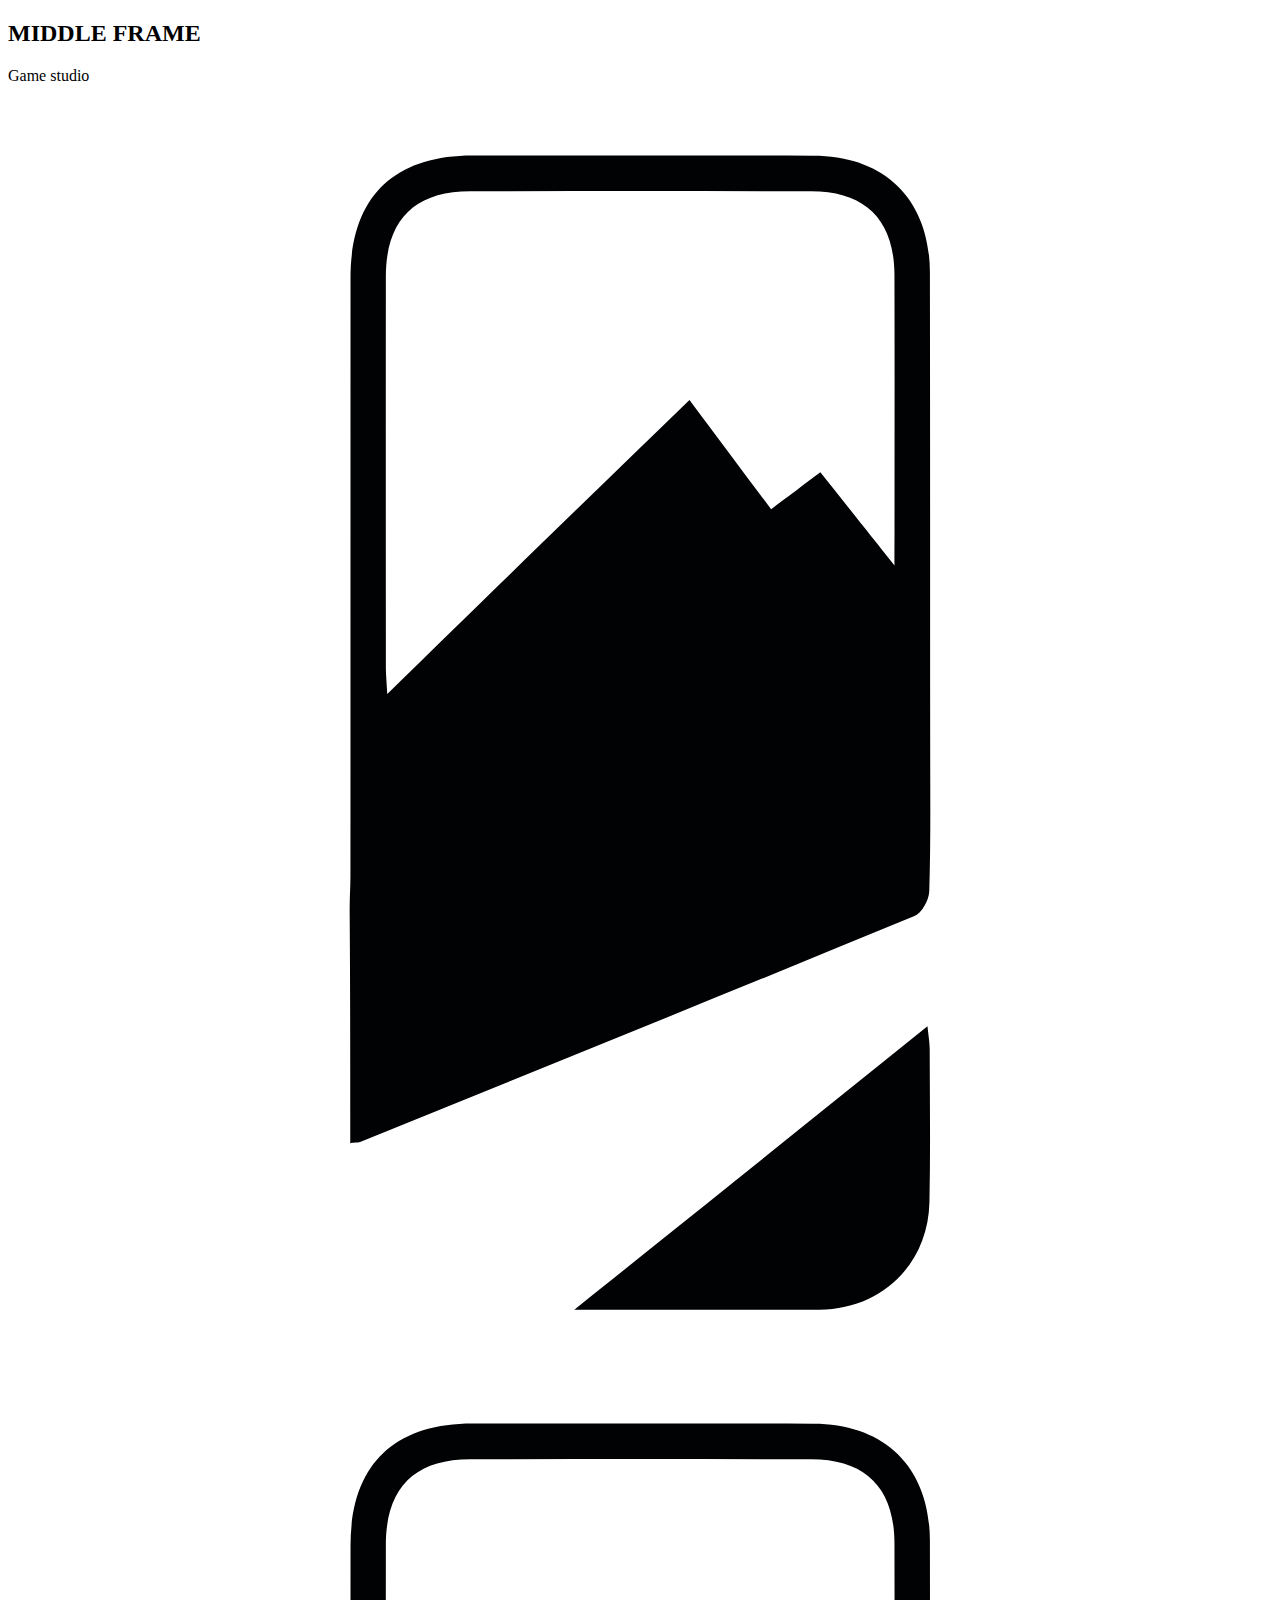
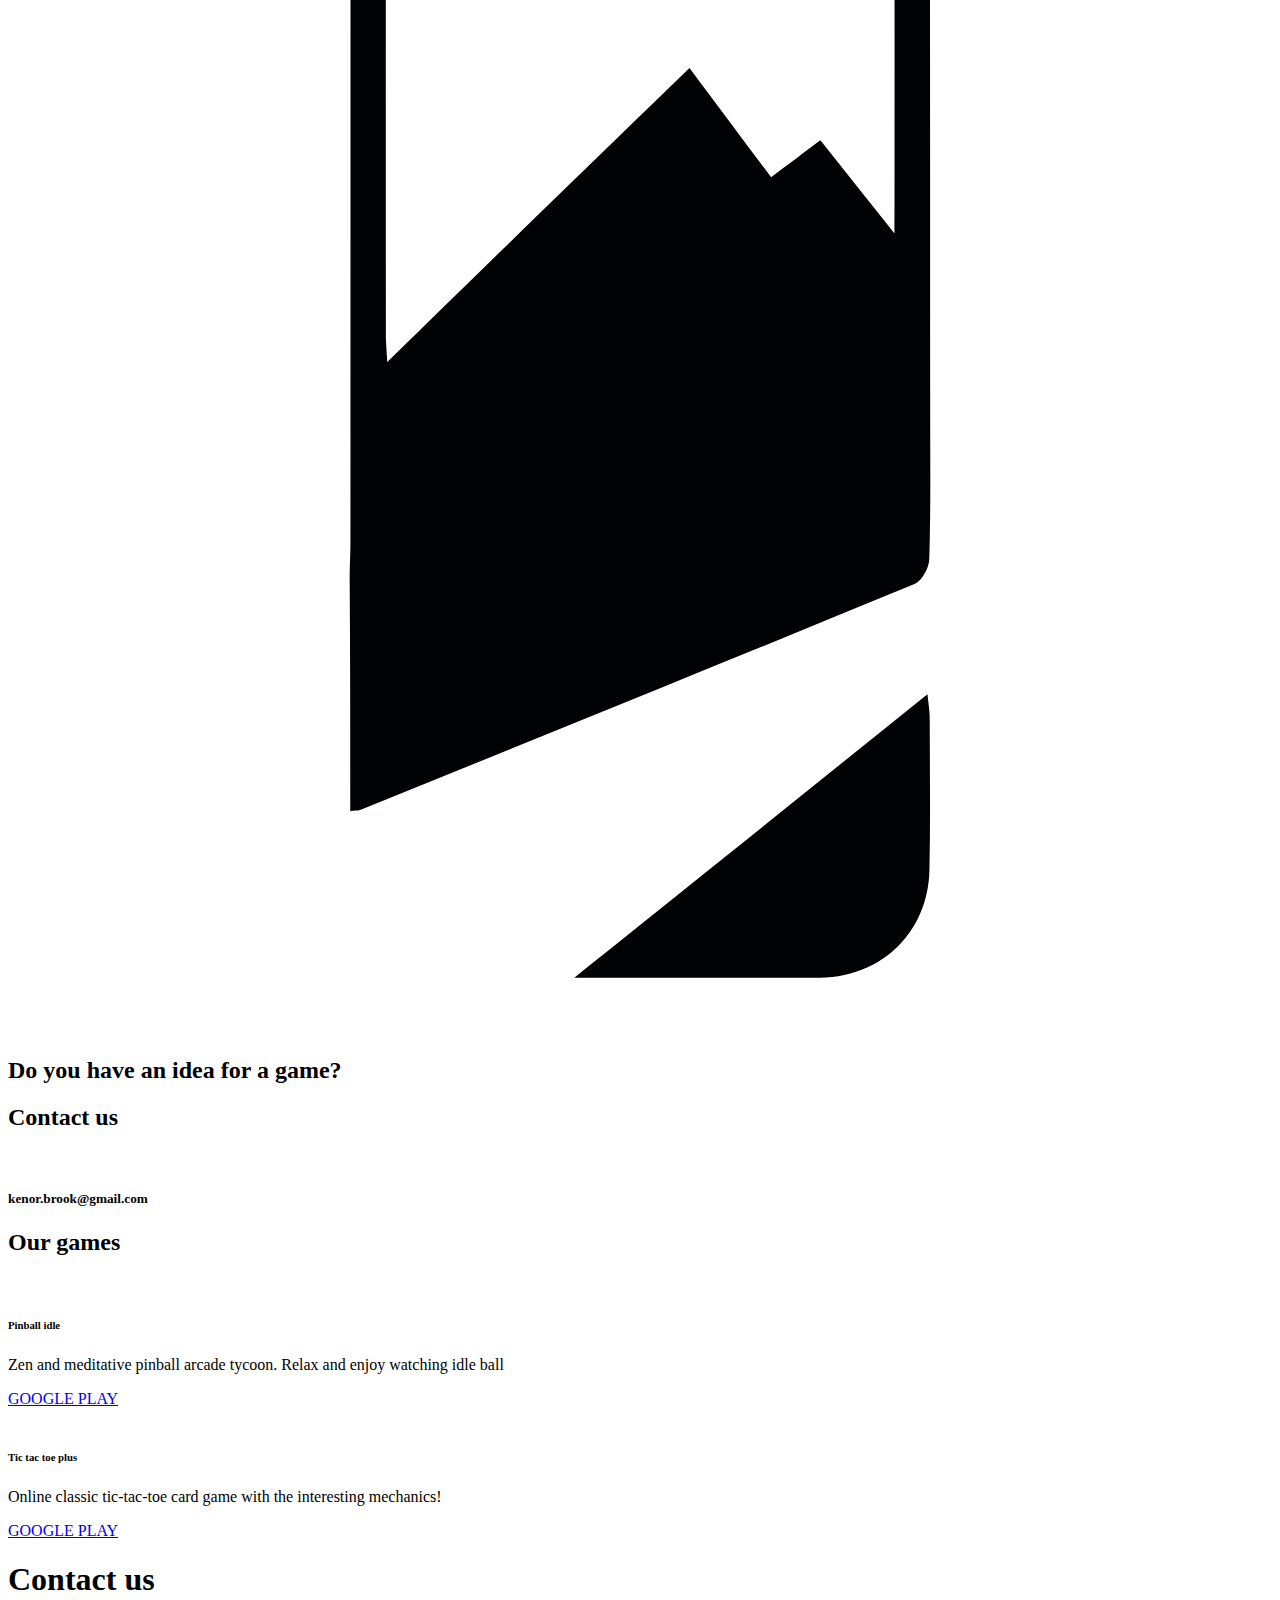
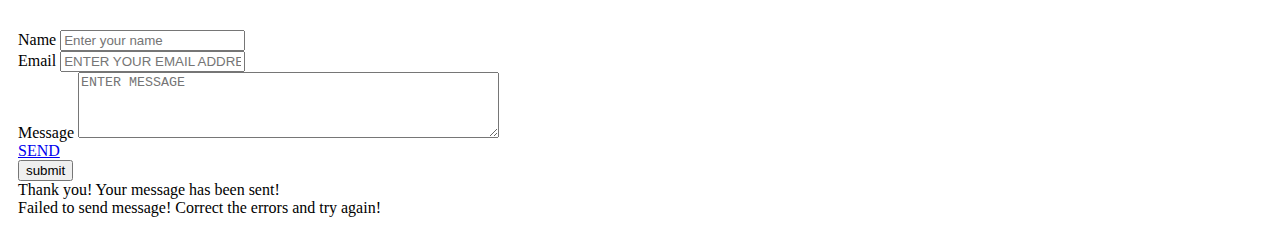
==== index.html @ a732f5ee "Remove russian latters" ====
<!DOCTYPE html>
<html style="font-size: 16px;" lang="ru"><head>
    <meta name="viewport" content="width=device-width, initial-scale=1.0">
    <meta charset="utf-8">
    <meta name="keywords" content="">
    <meta name="description" content="">
    <title>Главная</title>
    <link rel="stylesheet" href="nicepage.css" media="screen">
<link rel="stylesheet" href="Главная.css" media="screen">
    <script class="u-script" type="text/javascript" src="jquery.js" defer=""></script>
    <script class="u-script" type="text/javascript" src="nicepage.js" defer=""></script>
    <meta name="generator" content="Nicepage 5.3.6, nicepage.com">
    <meta name="referrer" content="origin">
    <link rel="icon" href="images/favicon.svg">
    <link id="u-theme-google-font" rel="stylesheet" href="https://fonts.googleapis.com/css?family=Roboto:100,100i,300,300i,400,400i,500,500i,700,700i,900,900i|Open+Sans:300,300i,400,400i,500,500i,600,600i,700,700i,800,800i">
    <link id="u-page-google-font" rel="stylesheet" href="https://fonts.googleapis.com/css?family=Ubuntu:300,300i,400,400i,500,500i,700,700i">
    
    
    
    
    
    <script type="application/ld+json">{
		"@context": "http://schema.org",
		"@type": "Organization",
		"name": "MiddleFrameSite"
}</script>
    <meta name="theme-color" content="#478ac9">
    <meta property="og:title" content="Главная">
    <meta property="og:description" content="">
    <meta property="og:type" content="website">
  <script>
    function gdprConfirmed() {
        return true;
    }
    </script>
    <script>
    if (gdprConfirmed()) {
        document.write("<sc" + "ript src=\"https://www.google.com/recaptcha/api.js?render=6LcdLhIkAAAAAB5Zn93vk1xHFTbt6XgZwNxDQaxo\"></sc" + "ript>");
    }
    </script>
    <script>
    if (gdprConfirmed()) {
        (function (grecaptcha, sitekey, actions) {
            var recaptcha = {
                execute: function (action, submitFormCb) {
                    try {
                        grecaptcha.execute(
                            sitekey,
                            {action: action}
                        ).then(function (token) {
                            var forms = document.getElementsByTagName('form');

                            for (var i = 0; i < forms.length; i++) {
                                var fields = forms[i].getElementsByTagName('input');

                                for (var j = 0; j < fields.length; j++) {
                                    var field = fields[j];

                                    if ('recaptchaResponse' === field.getAttribute('name')) {
                                        field.setAttribute('value', token);
                                        break;
                                    }
                                }
                            }
                            submitFormCb();
                        });
                    } catch (e) {
                        var formError = document.querySelector('.u-form-send-error');

                        if (formError) {
                            formError.innerText = 'Неверный владелец сайта: ' + e.message.replace(/:[\s\S]*/, '');
                            formError.style.display = 'block';
                        }
                    }
                },

                executeContact: function (submitFormCb) {
                    recaptcha.execute(actions['contact'], submitFormCb);
                }
            };

            window.recaptchaObject = recaptcha;
        })(
            grecaptcha,
            
            '6LcdLhIkAAAAAB5Zn93vk1xHFTbt6XgZwNxDQaxo',
            {'contact': 'contact'}
        );
    }
    </script>
</head>
  <body data-home-page="Главная.html" data-home-page-title="Главная" class="u-body u-xl-mode" data-lang="ru">
    <section class="u-clearfix u-section-1" id="sec-eb57">
      <div class="u-clearfix u-sheet u-sheet-1">
        <div class="u-align-center u-clearfix u-group-elements u-hover-feature u-group-elements-1">
          <h2 class="u-align-center u-custom-font u-font-ubuntu u-text u-text-1">MIDDLE FRAME<br>
          </h2>
          <p class="u-align-center u-text u-text-2">Game studio</p><span class="u-align-center u-icon u-icon-1"><svg class="u-svg-link" preserveAspectRatio="xMidYMin slice" viewBox="0 0 500 500" style=""><use xmlns:xlink="http://www.w3.org/1999/xlink" xlink:href="#svg-c5b9"></use></svg><svg class="u-svg-content" viewBox="0 0 500 500" id="svg-c5b9"><desc>Created with Fabric.js 4.6.0</desc><defs></defs><g transform="matrix(2.06 0 0 2.06 250 216.92)" id="TKnIrDk2T1YrH56zDQBSS"><path style="stroke: none; stroke-width: 1; stroke-dasharray: none; stroke-linecap: butt; stroke-dashoffset: 0; stroke-linejoin: miter; stroke-miterlimit: 4; fill: rgb(1,2,3); fill-rule: nonzero; opacity: 1;" vector-effect="non-scaling-stroke" transform=" translate(-76.77, -109.02)" d="M 21.020243 159.45015 C 20.998819 156.836227 21.167337 154.679779 21.168236 152.52327 C 21.184181 114.225357 21.172266 75.927452 21.183399 37.629543 C 21.187841 22.344463 29.337761 14.207031 44.596546 14.205041 C 66.409706 14.202197 88.222878 14.193105 110.036026 14.209337 C 123.882927 14.219642 132.4104 22.686283 132.437531 36.619473 C 132.496201 66.758087 132.466766 96.896873 132.49469 127.501114 C 132.49202 137.127945 132.611526 146.293945 132.313248 155.446304 C 132.258835 157.115906 130.881134 159.65416 129.472702 160.234589 C 94.085976 174.817825 58.613735 189.193604 23.149702 203.58902 C 22.727219 203.760529 22.215124 203.711258 21.13217 203.835114 C 21.13217 189.07074 21.13217 174.489166 21.020243 159.45015 M 125.644264 86.12606 C 125.644005 69.795792 125.678108 53.46542 125.631195 37.135284 C 125.600845 26.570278 120.112015 21.054979 109.637413 21.039843 C 87.808136 21.008297 65.978745 21.008318 44.149467 21.040155 C 33.416405 21.055809 27.973969 26.597694 27.966312 37.463528 C 27.948708 62.458927 27.95681 87.454346 27.970232 112.449745 C 27.970982 113.846077 28.114212 115.242325 28.243189 117.583847 C 38.434792 107.639259 47.929462 98.353905 57.447823 89.092896 C 66.971428 79.826797 76.518723 70.585037 86.273972 61.120781 C 89.141968 64.962296 91.720734 68.415054 94.298012 71.868919 C 96.841263 75.277161 99.382996 78.686523 101.945251 82.122025 C 105.347542 79.564774 108.259071 77.376389 111.402191 75.013939 C 115.962044 80.743172 120.333015 86.235085 125.643211 92.907089 C 125.643211 89.888092 125.643211 88.450043 125.644264 86.12606 z" stroke-linecap="round"></path>
</g><g transform="matrix(2.06 0 0 2.06 294.38 422.11)" id="cMyM6kjqmL-vz9QCYYw9g"><path style="stroke: none; stroke-width: 1; stroke-dasharray: none; stroke-linecap: butt; stroke-dashoffset: 0; stroke-linejoin: miter; stroke-miterlimit: 4; fill: rgb(1,2,3); fill-rule: nonzero; opacity: 1;" vector-effect="non-scaling-stroke" transform=" translate(-98.35, -208.79)" d="M 94.625839 211.618576 C 107.073608 201.606583 119.249504 191.824081 132.008636 181.572983 C 132.202164 183.454193 132.431625 184.662567 132.43425 185.871429 C 132.455551 195.690033 132.597046 205.512268 132.38443 215.326508 C 132.125977 227.256454 123.151688 235.926102 111.243164 235.972839 C 97.097672 236.028366 82.951782 235.985336 68.806068 235.985031 C 67.712555 235.985001 66.619041 235.985031 64.196342 235.985031 C 74.993019 227.343796 84.673485 219.595932 94.625839 211.618576 z" stroke-linecap="round"></path>
</g></svg></span>
        </div>
      </div>
      
    </section>
    <section class="u-align-center u-clearfix u-section-2" id="sec-d690">
      <div class="u-clearfix u-sheet u-valign-middle u-sheet-1">
        <div class="u-container-style u-group u-group-1" data-href="Главная.html#sec-fcc3">
          <div class="u-container-layout u-container-layout-1">
            <h2 class="u-align-center u-custom-font u-font-ubuntu u-text u-text-1"> Do you have an idea for a game?</h2>
            <h2 class="u-align-center u-custom-font u-font-ubuntu u-text u-text-default u-text-2">Contact us</h2>
            <div class="u-align-center u-clearfix u-group-elements u-group-elements-1"><span class="u-align-center u-file-icon u-icon u-icon-1"><img src="images/4946005.png" alt=""></span>
              <h5 class="u-align-center u-custom-font u-font-ubuntu u-text u-text-default u-text-3">kenor.brook@gmail.com</h5>
            </div>
          </div>
        </div>
      </div>
    </section>
    <section class="u-clearfix u-container-align-center u-white u-section-3" id="carousel_25db">
      <div class="u-clearfix u-sheet u-sheet-1">
        <h2 class="u-align-center u-custom-font u-font-ubuntu u-text u-text-default u-text-1">Our games</h2>
        <div class="u-expanded-width u-list u-list-1">
          <div class="u-repeater u-repeater-1">
            <div class="u-align-center u-container-style u-custom-item u-list-item u-radius-30 u-repeater-item u-shape-round u-white u-list-item-1">
              <div class="u-container-layout u-similar-container u-valign-top u-container-layout-1">
                <img class="u-align-center u-image u-image-round u-preserve-proportions u-radius-25 u-image-1" src="images/unnamed.jpg" alt="" data-image-width="256" data-image-height="256">
                <h6 class="u-align-center u-custom-font u-font-ubuntu u-text u-text-2">Pinball idle</h6>
                <p class="u-align-center u-text u-text-3"> Zen and meditative pinball arcade tycoon. Relax and enjoy watching idle ball</p>
                <a href="https://play.google.com/store/apps/details?id=com.MiddleFrame.PinballIdle" class="u-align-center u-border-2 u-border-black u-btn u-btn-round u-button-style u-custom-font u-font-ubuntu u-hover-black u-none u-radius-20 u-text-hover-white u-btn-1" target="_blank">GOOGLE PLAY</a>
              </div>
            </div>
            <div class="u-align-center u-container-style u-custom-item u-list-item u-radius-30 u-repeater-item u-shape-round u-white u-list-item-2">
              <div class="u-container-layout u-similar-container u-valign-top u-container-layout-2">
                <img class="u-align-center u-image u-image-round u-preserve-proportions u-radius-25 u-image-2" src="images/unnamed.png" alt="" data-image-width="256" data-image-height="256">
                <h6 class="u-align-center u-custom-font u-font-ubuntu u-text u-text-4">Tic tac toe plus</h6>
                <p class="u-align-center u-text u-text-5"> Online classic tic-tac-toe card game with the interesting mechanics!</p>
                <a href="https://play.google.com/store/apps/details?id=com.MiddleFrame.Tictactoe" class="u-align-center u-border-2 u-border-black u-btn u-btn-round u-button-style u-custom-font u-font-ubuntu u-hover-black u-none u-radius-20 u-text-hover-white u-btn-2" target="_blank">GOOGLE PLAY</a>
              </div>
            </div>
          </div>
        </div>
      </div>
    </section>
    <section class="u-align-center u-clearfix u-grey-5 u-section-4" id="sec-fcc3">
      <div class="u-clearfix u-sheet u-sheet-1">
        <h1 class="u-custom-font u-font-ubuntu u-text u-text-default u-text-1">Contact us</h1>
        <div class="u-form u-form-1">
          <form action="https://forms.nicepagesrv.com/v2/form/process" class="u-clearfix u-form-spacing-20 u-form-vertical u-inner-form" style="padding: 10px" source="email" name="form">
            <div class="u-form-group u-form-name u-label-none">
              <label for="name-3b9a" class="u-label">Name</label>
              <input type="text" placeholder="Enter your name" id="name-3b9a" name="name" class="u-border-2 u-border-black u-border-no-left u-border-no-right u-border-no-top u-custom-font u-font-ubuntu u-input u-input-rectangle u-input-1" required="">
            </div>
            <div class="u-form-email u-form-group u-label-none">
              <label for="email-3b9a" class="u-label">Email</label>
              <input type="email" placeholder="ENTER YOUR EMAIL ADDRESS" id="email-3b9a" name="email" class="u-border-2 u-border-black u-border-no-left u-border-no-right u-border-no-top u-custom-font u-font-ubuntu u-input u-input-rectangle u-input-2" required="">
            </div>
            <div class="u-form-group u-form-message u-label-none">
              <label for="message-3b9a" class="u-label">Message</label>
              <textarea placeholder="ENTER MESSAGE" rows="4" cols="50" id="message-3b9a" name="message" class="u-border-2 u-border-black u-border-no-left u-border-no-right u-border-no-top u-custom-font u-font-ubuntu u-input u-input-rectangle u-input-3" required=""></textarea>
            </div>
            <div class="u-align-center u-form-group u-form-submit">
              <a href="#" class="u-border-2 u-border-black u-btn u-btn-rectangle u-btn-submit u-button-style u-custom-font u-font-ubuntu u-none u-btn-1">SEND<br>
              </a>
              <input type="submit" value="submit" class="u-form-control-hidden">
            </div>
            <div class="u-form-send-message u-form-send-success">Thank you! Your message has been sent!</div>
            <div class="u-form-send-error u-form-send-message">Failed to send message! Correct the errors and try again!</div>
            <input type="hidden" value="" name="recaptchaResponse">
            <input type="hidden" name="formServices" value="071f4d66b3bf73fa361025e965298ed8">
            <input type="hidden" name="siteKey" value="6LcdLhIkAAAAAB5Zn93vk1xHFTbt6XgZwNxDQaxo">
          </form>
        </div>
      </div>
    </section>
    
    
    
  
</body></html>
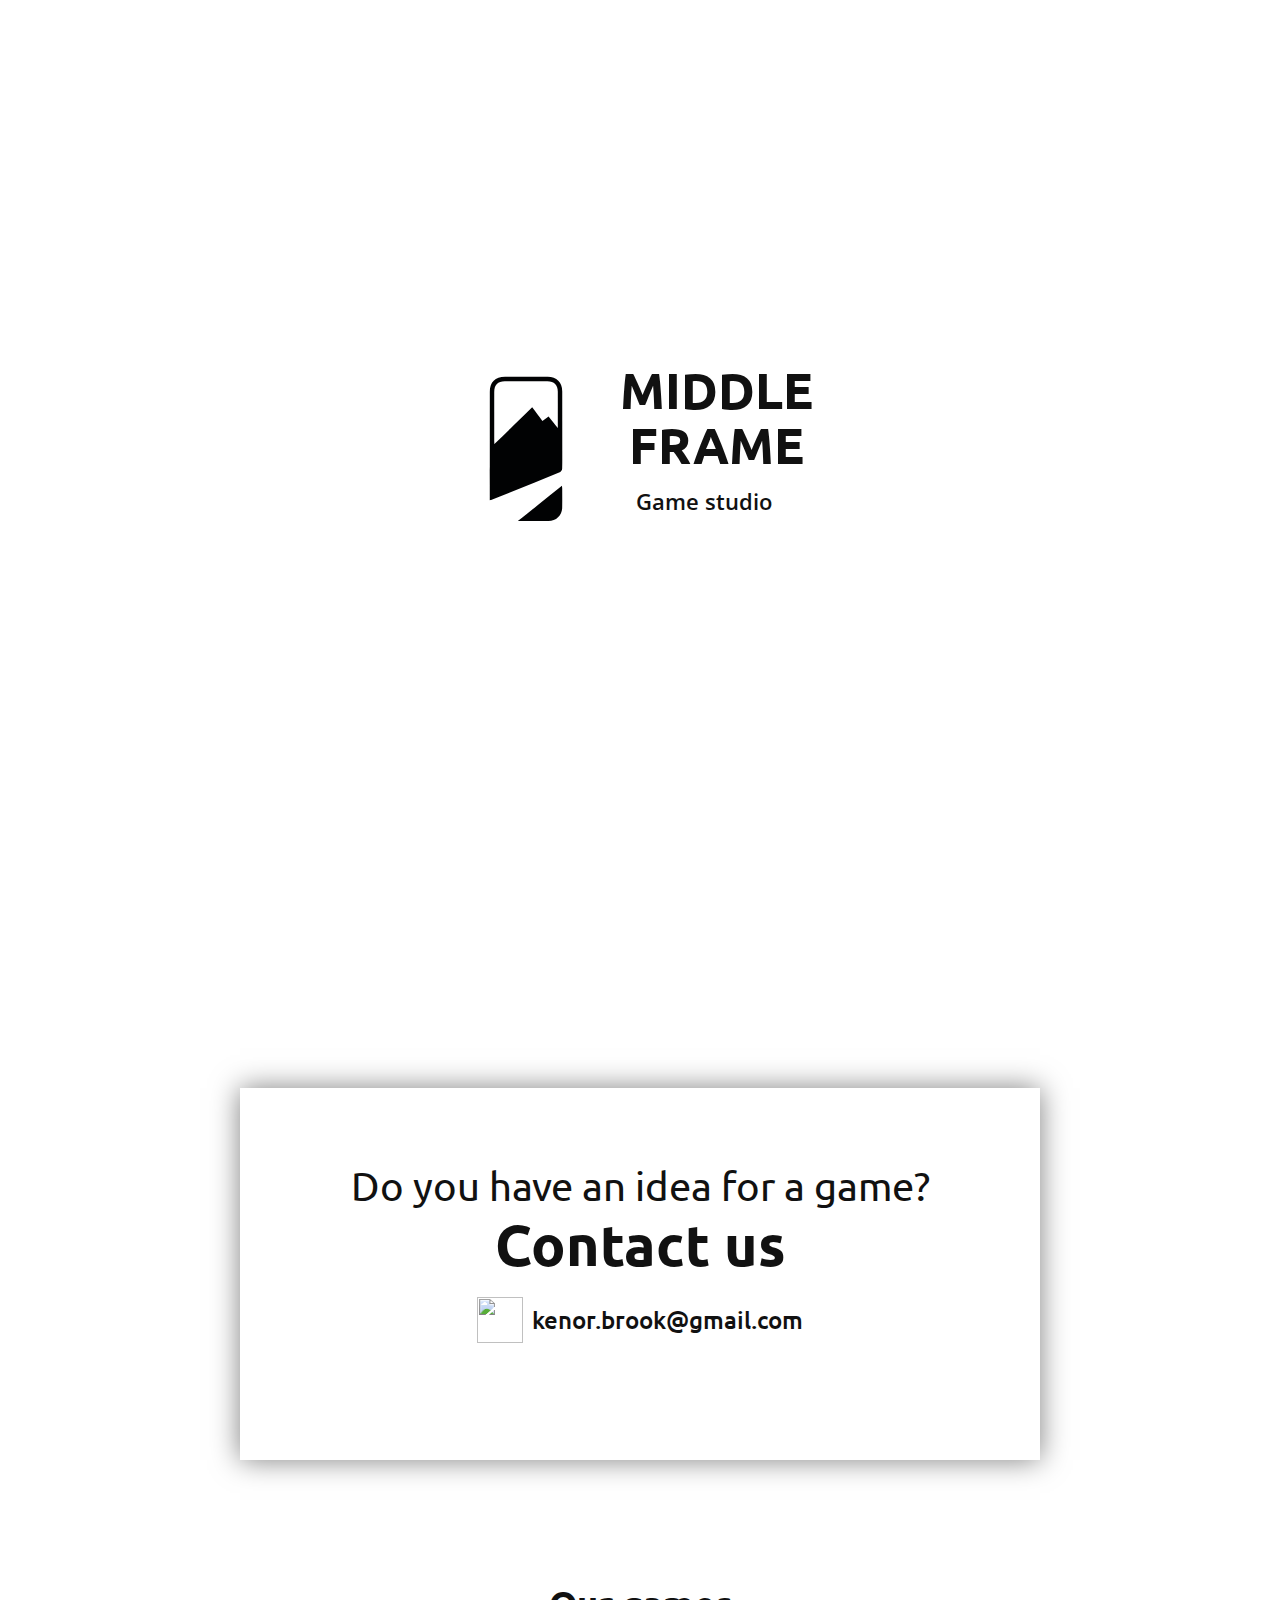
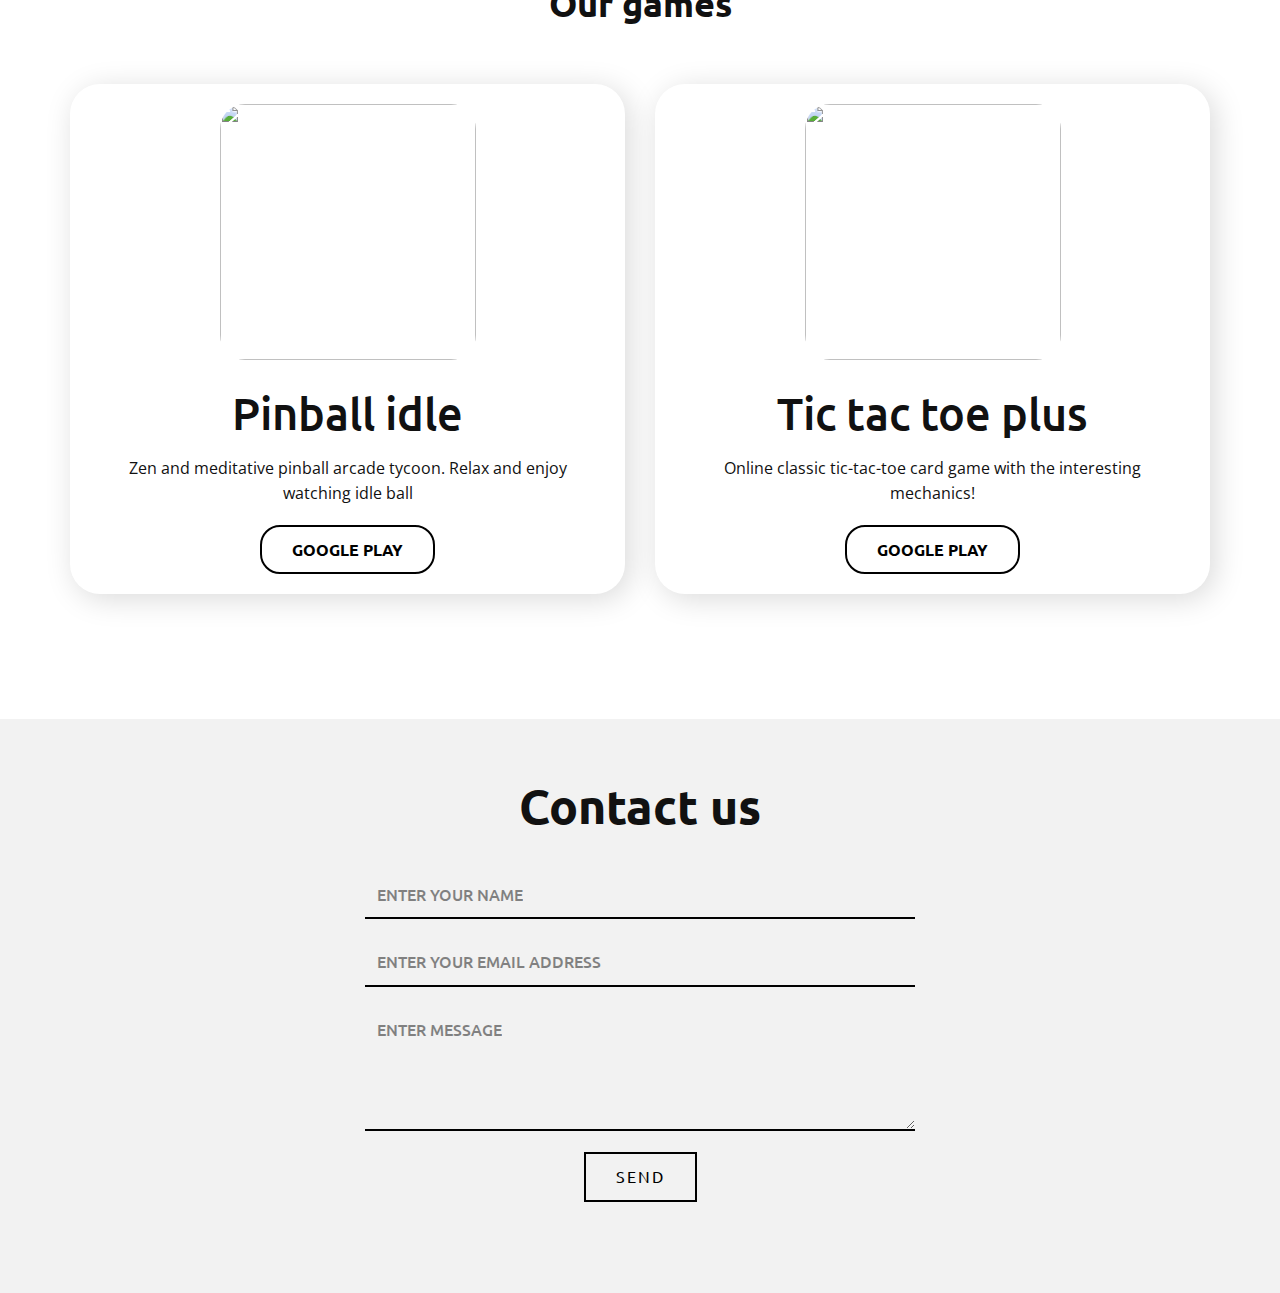
==== commit 31678aba: "Update contact block" ====
--- a/index.html
+++ b/index.html
@@ -103,8 +103,8 @@
       
     </section>
     <section class="u-align-center u-clearfix u-section-2" id="sec-d690">
-      <div class="u-clearfix u-sheet u-valign-middle u-sheet-1">
-        <div class="u-container-style u-group u-group-1" data-href="Главная.html#sec-fcc3">
+      <div class="u-clearfix u-sheet u-valign-middle-lg u-valign-middle-md u-valign-middle-sm u-valign-middle-xl u-sheet-1">
+        <div class="u-container-style u-expanded-width-xs u-group u-group-1" data-href="Главная.html#sec-fcc3">
           <div class="u-container-layout u-container-layout-1">
             <h2 class="u-align-center u-custom-font u-font-ubuntu u-text u-text-1"> Do you have an idea for a game?</h2>
             <h2 class="u-align-center u-custom-font u-font-ubuntu u-text u-text-default u-text-2">Contact us</h2>
--- a/nicepage.css
+++ b/nicepage.css
@@ -0,0 +1,39027 @@
+/*begin-commonstyles library*//*!
+ * froala_editor v4.0.6 (https://www.froala.com/wysiwyg-editor)
+ * License https://froala.com/wysiwyg-editor/terms/
+ * Copyright 2014-2021 Froala Labs
+ */
+
+.fr-clearfix::after {
+  clear: both;
+  display: block;
+  content: "";
+  height: 0; }
+
+.fr-hide-by-clipping {
+  position: absolute;
+  width: 1px;
+  height: 1px;
+  padding: 0;
+  margin: -1px;
+  overflow: hidden;
+  clip: rect(0, 0, 0, 0);
+  border: 0; }
+
+.fr-view img.fr-rounded, .fr-view .fr-img-caption.fr-rounded img {
+  border-radius: 10px;
+  -moz-border-radius: 10px;
+  -webkit-border-radius: 10px;
+  -moz-background-clip: padding;
+  -webkit-background-clip: padding-box;
+  background-clip: padding-box; }
+
+.fr-view img.fr-shadow, .fr-view .fr-img-caption.fr-shadow img {
+  -webkit-box-shadow: 10px 10px 5px 0px #cccccc;
+  -moz-box-shadow: 10px 10px 5px 0px #cccccc;
+  box-shadow: 10px 10px 5px 0px #cccccc; }
+
+.fr-view img.fr-bordered, .fr-view .fr-img-caption.fr-bordered img {
+  border: solid 5px #CCC; }
+
+.fr-view img.fr-bordered {
+  -webkit-box-sizing: content-box;
+  -moz-box-sizing: content-box;
+  box-sizing: content-box; }
+
+.fr-view .fr-img-caption.fr-bordered img {
+  -webkit-box-sizing: border-box;
+  -moz-box-sizing: border-box;
+  box-sizing: border-box; }
+
+.fr-view {
+  word-wrap: break-word; }
+  .fr-view span[style~="color:"] a {
+    color: inherit; }
+  .fr-view strong {
+    font-weight: 700; }
+  .fr-view table[border='0'] td:not([class]), .fr-view table[border='0'] th:not([class]), .fr-view table[border='0'] td[class=""], .fr-view table[border='0'] th[class=""] {
+    border-width: 0px; }
+  .fr-view table {
+    border: none;
+    border-collapse: collapse;
+    empty-cells: show;
+    max-width: 100%; }
+    .fr-view table td {
+      min-width: 5px; }
+    .fr-view table.fr-dashed-borders td, .fr-view table.fr-dashed-borders th {
+      border-style: dashed; }
+    .fr-view table.fr-alternate-rows tbody tr:nth-child(2n) {
+      background: whitesmoke; }
+    .fr-view table td, .fr-view table th {
+      border: 1px solid #DDD; }
+      .fr-view table td:empty, .fr-view table th:empty {
+        height: 20px; }
+      .fr-view table td.fr-highlighted, .fr-view table th.fr-highlighted {
+        border: 1px double red; }
+      .fr-view table td.fr-thick, .fr-view table th.fr-thick {
+        border-width: 2px; }
+    .fr-view table th {
+      background: #ececec; }
+  .fr-view hr {
+    clear: both;
+    user-select: none;
+    -o-user-select: none;
+    -moz-user-select: none;
+    -khtml-user-select: none;
+    -webkit-user-select: none;
+    -ms-user-select: none;
+    break-after: always;
+    page-break-after: always; }
+  .fr-view .fr-file {
+    position: relative; }
+    .fr-view .fr-file::after {
+      position: relative;
+      content: "\1F4CE";
+      font-weight: normal; }
+  .fr-view pre {
+    white-space: pre-wrap;
+    word-wrap: break-word;
+    overflow: visible; }
+/*  .fr-view[dir="rtl"] blockquote {
+    border-left: none;
+    border-right: solid 2px #5E35B1;
+    margin-right: 0;
+    padding-right: 5px;
+    padding-left: 0; }
+    .fr-view[dir="rtl"] blockquote blockquote {
+      border-color: #00BCD4; }
+      .fr-view[dir="rtl"] blockquote blockquote blockquote {
+        border-color: #43A047; }
+  .fr-view blockquote {
+    border-left: solid 2px #5E35B1;
+    margin-left: 0;
+    padding-left: 5px;
+    color: #5E35B1; }
+    .fr-view blockquote blockquote {
+      border-color: #00BCD4;
+      color: #00BCD4; }
+      .fr-view blockquote blockquote blockquote {
+        border-color: #43A047;
+        color: #43A047; } */
+  .fr-view span.fr-emoticon {
+    font-weight: normal;
+    font-family: "Apple Color Emoji","Segoe UI Emoji","NotoColorEmoji","Segoe UI Symbol","Android Emoji","EmojiSymbols";
+    display: inline;
+    line-height: 0; }
+    .fr-view span.fr-emoticon.fr-emoticon-img {
+      background-repeat: no-repeat !important;
+      font-size: inherit;
+      height: 1em;
+      width: 1em;
+      min-height: 20px;
+      min-width: 20px;
+      display: inline-block;
+      margin: -.1em .1em .1em;
+      line-height: 1;
+      vertical-align: middle; }
+  .fr-view .fr-text-gray {
+    color: #AAA !important; }
+  .fr-view .fr-text-bordered {
+    border-top: solid 1px #222;
+    border-bottom: solid 1px #222;
+    padding: 10px 0; }
+  .fr-view .fr-text-spaced {
+    letter-spacing: 1px; }
+  .fr-view .fr-text-uppercase {
+    text-transform: uppercase; }
+  .fr-view .fr-class-highlighted {
+    background-color: #ffff00; }
+  .fr-view .fr-class-code {
+    border-color: #cccccc;
+    border-radius: 2px;
+    -moz-border-radius: 2px;
+    -webkit-border-radius: 2px;
+    -moz-background-clip: padding;
+    -webkit-background-clip: padding-box;
+    background-clip: padding-box;
+    background: #f5f5f5;
+    padding: 10px;
+    font-family: "Courier New", Courier, monospace; }
+  .fr-view .fr-class-transparency {
+    opacity: 0.5; }
+  .fr-view img {
+    position: relative;
+    max-width: 100%; }
+    .fr-view img.fr-dib {
+      margin: 10px auto;
+      display: block;
+      float: none;
+      vertical-align: top; }
+      .fr-view img.fr-dib.fr-fil {
+        margin-left: 0;
+        text-align: left; }
+      .fr-view img.fr-dib.fr-fir {
+        margin-right: 0;
+        text-align: right; }
+    .fr-view img.fr-dii {
+      display: inline-block;
+      float: none;
+      vertical-align: bottom;
+      margin-left: 5px;
+      margin-right: 5px;
+      max-width: calc(100% - (2 * 5px)); }
+      .fr-view img.fr-dii.fr-fil {
+        float: left;
+        margin: 10px 15px 10px 0;
+        max-width: calc(100% - 5px); }
+      .fr-view img.fr-dii.fr-fir {
+        float: right;
+        margin: 10px 0 10px 15px;
+        max-width: calc(100% - 5px); }
+  .fr-view span.fr-img-caption {
+    position: relative;
+    max-width: 100%; }
+    .fr-view span.fr-img-caption.fr-dib {
+      margin: 5px auto;
+      display: block;
+      float: none;
+      vertical-align: top; }
+      .fr-view span.fr-img-caption.fr-dib.fr-fil {
+        margin-left: 0;
+        text-align: left; }
+      .fr-view span.fr-img-caption.fr-dib.fr-fir {
+        margin-right: 0;
+        text-align: right; }
+    .fr-view span.fr-img-caption.fr-dii {
+      display: inline-block;
+      float: none;
+      vertical-align: bottom;
+      margin-left: 5px;
+      margin-right: 5px;
+      max-width: calc(100% - (2 * 5px)); }
+      .fr-view span.fr-img-caption.fr-dii.fr-fil {
+        float: left;
+        margin: 5px 5px 5px 0;
+        max-width: calc(100% - 5px); }
+      .fr-view span.fr-img-caption.fr-dii.fr-fir {
+        float: right;
+        margin: 5px 0 5px 5px;
+        max-width: calc(100% - 5px); }
+  .fr-view .fr-video {
+    text-align: center;
+    position: relative; }
+    .fr-view .fr-video.fr-rv {
+      padding-bottom: 56.25%;
+      padding-top: 30px;
+      height: 0;
+      overflow: hidden; }
+      .fr-view .fr-video.fr-rv > iframe, .fr-view .fr-video.fr-rv object, .fr-view .fr-video.fr-rv embed {
+        position: absolute !important;
+        top: 0;
+        left: 0;
+        width: 100%;
+        height: 100%; }
+    .fr-view .fr-video > * {
+      -webkit-box-sizing: content-box;
+      -moz-box-sizing: content-box;
+      box-sizing: content-box;
+      max-width: 100%;
+      border: none; }
+    .fr-view .fr-video.fr-dvb {
+      display: block;
+      clear: both; }
+      .fr-view .fr-video.fr-dvb.fr-fvl {
+        text-align: left; }
+      .fr-view .fr-video.fr-dvb.fr-fvr {
+        text-align: right; }
+    .fr-view .fr-video.fr-dvi {
+      display: inline-block; }
+      .fr-view .fr-video.fr-dvi.fr-fvl {
+        float: left; }
+      .fr-view .fr-video.fr-dvi.fr-fvr {
+        float: right; }
+  .fr-view a.fr-strong {
+    font-weight: 700; }
+  .fr-view a.fr-green {
+    color: green; }
+  .fr-view .fr-img-caption {
+    text-align: center; }
+    .fr-view .fr-img-caption .fr-img-wrap {
+      padding: 0;
+      margin: auto;
+      text-align: center;
+      width: 100%; }
+      .fr-view .fr-img-caption .fr-img-wrap a {
+        display: block; }
+      .fr-view .fr-img-caption .fr-img-wrap img {
+        display: block;
+        margin: auto;
+        width: 100%; }
+      .fr-view .fr-img-caption .fr-img-wrap > span {
+        margin: auto;
+        display: block;
+        padding: 5px 5px 10px;
+        font-size: 14px;
+        font-weight: initial;
+        -webkit-box-sizing: border-box;
+        -moz-box-sizing: border-box;
+        box-sizing: border-box;
+        -webkit-opacity: 0.9;
+        -moz-opacity: 0.9;
+        opacity: 0.9;
+        -ms-filter: "progid:DXImageTransform.Microsoft.Alpha(Opacity=0)";
+        width: 100%;
+        text-align: center; }
+  .fr-view button.fr-rounded, .fr-view input.fr-rounded, .fr-view textarea.fr-rounded {
+    border-radius: 10px;
+    -moz-border-radius: 10px;
+    -webkit-border-radius: 10px;
+    -moz-background-clip: padding;
+    -webkit-background-clip: padding-box;
+    background-clip: padding-box; }
+  .fr-view button.fr-large, .fr-view input.fr-large, .fr-view textarea.fr-large {
+    font-size: 24px; }
+
+/**
+ * Image style.
+ */
+a.fr-view.fr-strong {
+  font-weight: 700; }
+a.fr-view.fr-green {
+  color: green; }
+
+/**
+ * Link style.
+ */
+img.fr-view {
+  position: relative;
+  max-width: 100%; }
+  img.fr-view.fr-dib {
+    margin: 5px auto;
+    display: block;
+    float: none;
+    vertical-align: top; }
+    img.fr-view.fr-dib.fr-fil {
+      margin-left: 0;
+      text-align: left; }
+    img.fr-view.fr-dib.fr-fir {
+      margin-right: 0;
+      text-align: right; }
+  img.fr-view.fr-dii {
+    display: inline-block;
+    float: none;
+    vertical-align: bottom;
+    margin-left: 5px;
+    margin-right: 5px;
+    max-width: calc(100% - (2 * 5px)); }
+    img.fr-view.fr-dii.fr-fil {
+      float: left;
+      margin: 5px 5px 5px 0;
+      max-width: calc(100% - 5px); }
+    img.fr-view.fr-dii.fr-fir {
+      float: right;
+      margin: 5px 0 5px 5px;
+      max-width: calc(100% - 5px); }
+
+span.fr-img-caption.fr-view {
+  position: relative;
+  max-width: 100%; }
+  span.fr-img-caption.fr-view.fr-dib {
+    margin: 5px auto;
+    display: block;
+    float: none;
+    vertical-align: top; }
+    span.fr-img-caption.fr-view.fr-dib.fr-fil {
+      margin-left: 0;
+      text-align: left; }
+    span.fr-img-caption.fr-view.fr-dib.fr-fir {
+      margin-right: 0;
+      text-align: right; }
+  span.fr-img-caption.fr-view.fr-dii {
+    display: inline-block;
+    float: none;
+    vertical-align: bottom;
+    margin-left: 5px;
+    margin-right: 5px;
+    max-width: calc(100% - (2 * 5px)); }
+    span.fr-img-caption.fr-view.fr-dii.fr-fil {
+      float: left;
+      margin: 5px 5px 5px 0;
+      max-width: calc(100% - 5px); }
+    span.fr-img-caption.fr-view.fr-dii.fr-fir {
+      float: right;
+      margin: 5px 0 5px 5px;
+      max-width: calc(100% - 5px); }
+/*end-commonstyles library*/@charset "UTF-8";
+.u-hidden-block {
+  visibility: hidden!important;
+}
+.u-locked-block {
+  pointer-events: none!important;
+}
+/*! normalize.css v4.1.1 | MIT License | github.com/necolas/normalize.css */
+html {
+  font-family: sans-serif;
+  -ms-text-size-adjust: 100%;
+  -webkit-text-size-adjust: 100%;
+}
+body {
+  margin: 0;
+}
+article,
+aside,
+details,
+figcaption,
+figure,
+footer,
+header,
+main,
+menu,
+nav,
+section,
+summary {
+  display: block;
+}
+audio,
+canvas,
+progress,
+video {
+  display: inline-block;
+}
+audio:not([controls]) {
+  display: none;
+  height: 0;
+}
+progress {
+  vertical-align: baseline;
+}
+template,
+[hidden] {
+  display: none;
+}
+a {
+  background-color: transparent;
+  -webkit-text-decoration-skip: objects;
+}
+a:active,
+a:hover {
+  outline-width: 0;
+}
+abbr[title] {
+  border-bottom: none;
+  text-decoration: underline;
+}
+b,
+strong {
+  font-weight: inherit;
+  font-weight: bold;
+}
+dfn {
+  font-style: italic;
+}
+h1 {
+  font-size: 2em;
+  margin: 0.67em 0;
+}
+mark {
+  background-color: #ff0;
+  color: #000;
+}
+small {
+  font-size: 80%;
+}
+sub,
+sup {
+  font-size: 75%;
+  line-height: 0;
+  position: relative;
+  vertical-align: baseline;
+}
+sub {
+  bottom: -0.25em;
+}
+sup {
+  top: -0.5em;
+}
+img {
+  border-style: none;
+}
+svg:not(:root) {
+  overflow: hidden;
+}
+code,
+kbd,
+pre,
+samp {
+  font-family: monospace,monospace;
+  font-size: 1em;
+}
+hr {
+  box-sizing: content-box;
+  height: 0;
+  overflow: visible;
+}
+button,
+input,
+optgroup,
+select,
+textarea {
+  color: inherit;
+  font: inherit;
+  margin: 0;
+}
+optgroup {
+  font-weight: 700;
+}
+button,
+input {
+  overflow: visible;
+}
+button,
+select {
+  text-transform: none;
+}
+button,
+html [type="button"],
+[type="reset"],
+[type="submit"] {
+  -webkit-appearance: button;
+}
+button::-moz-focus-inner,
+[type="button"]::-moz-focus-inner,
+[type="reset"]::-moz-focus-inner,
+[type="submit"]::-moz-focus-inner {
+  border-style: none;
+  padding: 0;
+}
+button:-moz-focusring,
+[type="button"]:-moz-focusring,
+[type="reset"]:-moz-focusring,
+[type="submit"]:-moz-focusring {
+  outline: 1px dotted ButtonText;
+}
+fieldset {
+  border: 1px solid silver;
+  margin: 0 2px;
+  padding: 0.35em 0.625em 0.75em;
+}
+legend {
+  box-sizing: border-box;
+  color: inherit;
+  display: table;
+  max-width: 100%;
+  padding: 0;
+  white-space: normal;
+}
+textarea {
+  overflow: auto;
+  outline: none;
+}
+button,
+select,
+input,
+textarea {
+  outline: none;
+}
+[type="checkbox"],
+[type="radio"] {
+  box-sizing: border-box;
+  padding: 0;
+}
+[type="number"]::-webkit-inner-spin-button,
+[type="number"]::-webkit-outer-spin-button {
+  height: auto;
+}
+[type="search"] {
+  -webkit-appearance: textfield;
+  outline-offset: -2px;
+}
+[type="search"]::-webkit-search-cancel-button,
+[type="search"]::-webkit-search-decoration {
+  -webkit-appearance: none;
+}
+::-webkit-input-placeholder {
+  color: inherit;
+  opacity: 0.54;
+}
+::-webkit-file-upload-button {
+  -webkit-appearance: button;
+  font: inherit;
+}
+ul,
+ol {
+  padding-left: 20px;
+}
+/* Fade effect */
+/* Over effect */
+/* Slide effect */
+/* Over and Slide effect */
+/* Flip Left effect */
+/* Flip Right effect */
+/* Flip Top effect */
+/* Flip Bottom effect */
+/* Wobble Left effect */
+/* Wobble Right effect */
+/* Wobble top effect */
+/* Wobble bottom effect */
+/* Zoom and Rotate Effects */
+/* Utility */
+.u-over-slide {
+  position: absolute;
+  left: 0;
+  top: 0;
+  width: 100%;
+  height: 100%;
+}
+.u-background-effect {
+  overflow: hidden;
+}
+.u-background-effect ~ .u-container-layout {
+  cursor: pointer;
+}
+/* Fade effect */
+.u-effect-fade .u-over-slide {
+  opacity: 0;
+  transition: all 500ms ease;
+}
+.u-effect-fade:hover .u-over-slide,
+.u-effect-fade.u-effect-active .u-over-slide {
+  opacity: 1;
+}
+/* Over effect */
+.u-effect-over-left .u-over-slide {
+  transform: translate(-100%, 0);
+  transition: all 500ms ease;
+}
+.u-effect-over-left:hover .u-over-slide,
+.u-effect-over-left.u-effect-active .u-over-slide {
+  transform: translate(0, 0);
+}
+.u-effect-over-right .u-over-slide {
+  transform: translate(100%, 0);
+  transition: all 500ms ease;
+}
+.u-effect-over-right:hover .u-over-slide,
+.u-effect-over-right.u-effect-active .u-over-slide {
+  transform: translate(0, 0);
+}
+.u-effect-over-top .u-over-slide {
+  transform: translate(0, -100%);
+  transition: all 500ms ease;
+}
+.u-effect-over-top:hover .u-over-slide,
+.u-effect-over-top.u-effect-active .u-over-slide {
+  transform: translate(0, 0);
+}
+.u-effect-over-bottom .u-over-slide {
+  transform: translate(0, 100%);
+  transition: all 500ms ease;
+}
+.u-effect-over-bottom:hover .u-over-slide,
+.u-effect-over-bottom.u-effect-active .u-over-slide {
+  transform: translate(0, 0);
+}
+.u-effect-over-topleft .u-over-slide {
+  transform: translate(-100%, -100%);
+  transition: all 500ms ease;
+}
+.u-effect-over-topleft:hover .u-over-slide,
+.u-effect-over-topleft.u-effect-active .u-over-slide {
+  transform: translate(0, 0);
+}
+.u-effect-over-topright .u-over-slide {
+  transform: translate(100%, -100%);
+  transition: all 500ms ease;
+}
+.u-effect-over-topright:hover .u-over-slide,
+.u-effect-over-topright.u-effect-active .u-over-slide {
+  transform: translate(0, 0);
+}
+.u-effect-over-bottomleft .u-over-slide {
+  transform: translate(-100%, 100%);
+  transition: all 500ms ease;
+}
+.u-effect-over-bottomleft:hover .u-over-slide,
+.u-effect-over-bottomleft.u-effect-active .u-over-slide {
+  transform: translate(0, 0);
+}
+.u-effect-over-bottomright .u-over-slide {
+  transform: translate(100%, 100%);
+  transition: all 500ms ease;
+}
+.u-effect-over-bottomright:hover .u-over-slide,
+.u-effect-over-bottomright.u-effect-active .u-over-slide {
+  transform: translate(0, 0);
+}
+/* Slide effect */
+.u-effect-slide-left .u-over-slide {
+  transform: translate(-100%, 0);
+  transition: all 500ms ease;
+}
+.u-effect-slide-left:hover .u-over-slide,
+.u-effect-slide-left.u-effect-active .u-over-slide {
+  transform: translate(0, 0);
+}
+.u-effect-slide-left .u-back-slide {
+  transition: all 500ms ease;
+}
+.u-effect-slide-left:hover .u-back-slide,
+.u-effect-slide-left.u-effect-active .u-back-slide {
+  transform: translate(100%, 0);
+}
+.u-effect-slide-right .u-over-slide {
+  transform: translate(100%, 0);
+  transition: all 500ms ease;
+}
+.u-effect-slide-right:hover .u-over-slide,
+.u-effect-slide-right.u-effect-active .u-over-slide {
+  transform: translate(0, 0);
+}
+.u-effect-slide-right .u-back-slide {
+  transition: all 500ms ease;
+}
+.u-effect-slide-right:hover .u-back-slide,
+.u-effect-slide-right.u-effect-active .u-back-slide {
+  transform: translate(-100%, 0);
+}
+.u-effect-slide-top .u-over-slide {
+  transform: translate(0, -100%);
+  transition: all 500ms ease;
+}
+.u-effect-slide-top:hover .u-over-slide,
+.u-effect-slide-top.u-effect-active .u-over-slide {
+  transform: translate(0, 0);
+}
+.u-effect-slide-top .u-back-slide {
+  transition: all 500ms ease;
+}
+.u-effect-slide-top:hover .u-back-slide,
+.u-effect-slide-top.u-effect-active .u-back-slide {
+  transform: translate(0, 100%);
+}
+.u-effect-slide-bottom .u-over-slide {
+  transform: translate(0, 100%);
+  transition: all 500ms ease;
+}
+.u-effect-slide-bottom:hover .u-over-slide,
+.u-effect-slide-bottom.u-effect-active .u-over-slide {
+  transform: translate(0, 0);
+}
+.u-effect-slide-bottom .u-back-slide {
+  transition: all 500ms ease;
+}
+.u-effect-slide-bottom:hover .u-back-slide,
+.u-effect-slide-bottom.u-effect-active .u-back-slide {
+  transform: translate(0, -100%);
+}
+.u-effect-slide-topleft .u-over-slide {
+  transform: translate(-100%, -100%);
+  transition: all 500ms ease;
+}
+.u-effect-slide-topleft:hover .u-over-slide,
+.u-effect-slide-topleft.u-effect-active .u-over-slide {
+  transform: translate(0, 0);
+}
+.u-effect-slide-topleft .u-back-slide {
+  transition: all 500ms ease;
+}
+.u-effect-slide-topleft:hover .u-back-slide,
+.u-effect-slide-topleft.u-effect-active .u-back-slide {
+  transform: translate(100%, 100%);
+}
+.u-effect-slide-topright .u-over-slide {
+  transform: translate(100%, -100%);
+  transition: all 500ms ease;
+}
+.u-effect-slide-topright:hover .u-over-slide,
+.u-effect-slide-topright.u-effect-active .u-over-slide {
+  transform: translate(0, 0);
+}
+.u-effect-slide-topright .u-back-slide {
+  transition: all 500ms ease;
+}
+.u-effect-slide-topright:hover .u-back-slide,
+.u-effect-slide-topright.u-effect-active .u-back-slide {
+  transform: translate(-100%, 100%);
+}
+.u-effect-slide-bottomleft .u-over-slide {
+  transform: translate(-100%, 100%);
+  transition: all 500ms ease;
+}
+.u-effect-slide-bottomleft:hover .u-over-slide,
+.u-effect-slide-bottomleft.u-effect-active .u-over-slide {
+  transform: translate(0, 0);
+}
+.u-effect-slide-bottomleft .u-back-slide {
+  transition: all 500ms ease;
+}
+.u-effect-slide-bottomleft:hover .u-back-slide,
+.u-effect-slide-bottomleft.u-effect-active .u-back-slide {
+  transform: translate(100%, -100%);
+}
+.u-effect-slide-bottomright .u-over-slide {
+  transform: translate(100%, 100%);
+  transition: all 500ms ease;
+}
+.u-effect-slide-bottomright:hover .u-over-slide,
+.u-effect-slide-bottomright.u-effect-active .u-over-slide {
+  transform: translate(0, 0);
+}
+.u-effect-slide-bottomright .u-back-slide {
+  transition: all 500ms ease;
+}
+.u-effect-slide-bottomright:hover .u-back-slide,
+.u-effect-slide-bottomright.u-effect-active .u-back-slide {
+  transform: translate(-100%, -100%);
+}
+/* Flip */
+.u-effect-flip-left,
+.u-effect-flip-left .u-slidesWrapper {
+  perspective: 300px;
+}
+.u-effect-flip-left .u-over-slide {
+  opacity: 0;
+  transform: rotateY(180deg);
+  transform-origin: center left;
+  transition: transform 500ms ease, transform-origin 500ms ease, opacity 0ms ease 500ms;
+}
+.u-effect-flip-left:hover .u-over-slide,
+.u-effect-flip-left.u-effect-active .u-over-slide {
+  opacity: 1;
+  transform: rotateY(0deg);
+  transition: transform 500ms ease, transform-origin 500ms ease;
+}
+.u-effect-flip-right,
+.u-effect-flip-right .u-slidesWrapper {
+  perspective: 300px;
+}
+.u-effect-flip-right .u-over-slide {
+  opacity: 0;
+  transform: rotateY(-180deg);
+  transform-origin: center right;
+  transition: transform 500ms ease, transform-origin 500ms ease, opacity 0ms ease 500ms;
+}
+.u-effect-flip-right:hover .u-over-slide,
+.u-effect-flip-right.u-effect-active .u-over-slide {
+  opacity: 1;
+  transform: rotateY(0deg);
+  transition: transform 500ms ease, transform-origin 500ms ease;
+}
+.u-effect-flip-top,
+.u-effect-flip-top .u-slidesWrapper {
+  perspective: 300px;
+}
+.u-effect-flip-top .u-over-slide {
+  opacity: 0;
+  transform: rotateX(-180deg);
+  transform-origin: center top;
+  transition: transform 500ms ease, transform-origin 500ms ease, opacity 0ms ease 500ms;
+}
+.u-effect-flip-top:hover .u-over-slide,
+.u-effect-flip-top.u-effect-active .u-over-slide {
+  opacity: 1;
+  transform: rotateX(0deg);
+  transition: transform 500ms ease, transform-origin 500ms ease;
+}
+.u-effect-flip-bottom,
+.u-effect-flip-bottom .u-slidesWrapper {
+  perspective: 300px;
+}
+.u-effect-flip-bottom .u-over-slide {
+  opacity: 0;
+  transform: rotateX(180deg);
+  transform-origin: center bottom;
+  transition: transform 500ms ease, transform-origin 500ms ease, opacity 0ms ease 500ms;
+}
+.u-effect-flip-bottom:hover .u-over-slide,
+.u-effect-flip-bottom.u-effect-active .u-over-slide {
+  opacity: 1;
+  transform: rotateX(0deg);
+  transition: transform 500ms ease, transform-origin 500ms ease;
+}
+/* Wooble */
+.u-effect-wobble-left,
+.u-effect-wobble-left .u-slidesWrapper {
+  perspective: 300px;
+}
+.u-effect-wobble-left .u-over-slide {
+  opacity: 0;
+  transform: rotateY(130deg);
+  transform-origin: center left;
+  transition: transform 500ms ease, transform-origin 500ms ease, opacity 0ms ease 500ms;
+}
+.u-effect-wobble-left:hover .u-over-slide,
+.u-effect-wobble-left.u-effect-active .u-over-slide {
+  opacity: 1;
+  transform: rotateY(0deg);
+  transform-origin: center right;
+  transition: transform 500ms ease, transform-origin 500ms ease;
+}
+.u-effect-wobble-right,
+.u-effect-wobble-right .u-slidesWrapper {
+  perspective: 300px;
+}
+.u-effect-wobble-right .u-over-slide {
+  opacity: 0;
+  transform: rotateY(-130deg);
+  transform-origin: center right;
+  transition: transform 500ms ease, transform-origin 500ms ease, opacity 0ms ease 500ms;
+}
+.u-effect-wobble-right:hover .u-over-slide,
+.u-effect-wobble-right.u-effect-active .u-over-slide {
+  opacity: 1;
+  transform: rotateY(0deg);
+  transform-origin: center left;
+  transition: transform 500ms ease, transform-origin 500ms ease;
+}
+.u-effect-wobble-top,
+.u-effect-wobble-top .u-slidesWrapper {
+  perspective: 300px;
+}
+.u-effect-wobble-top .u-over-slide {
+  opacity: 0;
+  transform: rotateX(-130deg);
+  transform-origin: center top;
+  transition: transform 500ms ease, transform-origin 500ms ease, opacity 0ms ease 500ms;
+}
+.u-effect-wobble-top:hover .u-over-slide,
+.u-effect-wobble-top.u-effect-active .u-over-slide {
+  opacity: 1;
+  transform: rotateX(0deg);
+  transform-origin: center bottom;
+  transition: transform 500ms ease, transform-origin 500ms ease;
+}
+.u-effect-wobble-bottom,
+.u-effect-wobble-bottom .u-slidesWrapper {
+  perspective: 300px;
+}
+.u-effect-wobble-bottom .u-over-slide {
+  opacity: 0;
+  transform: rotateX(130deg);
+  transform-origin: center bottom;
+  transition: transform 500ms ease, transform-origin 500ms ease, opacity 0ms ease 500ms;
+}
+.u-effect-wobble-bottom:hover .u-over-slide,
+.u-effect-wobble-bottom.u-effect-active .u-over-slide {
+  opacity: 1;
+  transform: rotateX(0deg);
+  transform-origin: center top;
+  transition: transform 500ms ease, transform-origin 500ms ease;
+}
+/* Zoom */
+.u-effect-zoom .u-over-slide {
+  transition: transform 500ms ease;
+  transform: scale(0, 0);
+}
+.u-effect-zoom:hover .u-over-slide,
+.u-effect-zoom.u-effect-active .u-over-slide {
+  transform: scale(1, 1);
+}
+.u-effect-hover-zoom .u-back-slide,
+.u-effect-hover-zoom .u-background-effect-image {
+  transition: transform 500ms ease;
+  transform: scale(1);
+}
+.u-effect-hover-zoom:hover .u-back-slide,
+.u-effect-hover-zoom:hover .u-background-effect-image,
+.u-effect-hover-zoom.u-effect-active .u-back-slide,
+.u-effect-hover-zoom.u-effect-active .u-background-effect-image {
+  transform: scale(var(--effect-scale));
+}
+.u-effect-hover-zoomOut .u-back-slide,
+.u-effect-hover-zoomOut .u-background-effect-image {
+  transition: transform 500ms ease;
+  transform: scale(var(--effect-scale));
+}
+.u-effect-hover-zoomOut:hover .u-back-slide,
+.u-effect-hover-zoomOut:hover .u-background-effect-image,
+.u-effect-hover-zoomOut.u-effect-active .u-back-slide,
+.u-effect-hover-zoomOut.u-effect-active .u-background-effect-image {
+  transform: scale(1);
+}
+.u-effect-hover-liftUp > .u-background-effect {
+  overflow: visible;
+}
+.u-effect-hover-liftUp .u-back-slide,
+.u-effect-hover-liftUp .u-background-effect-image {
+  transition: transform 500ms ease;
+  transform: scale(1);
+}
+.u-effect-hover-liftUp:hover .u-back-slide,
+.u-effect-hover-liftUp.u-effect-active .u-back-slide,
+.u-effect-hover-liftUp:hover .u-background-effect-image,
+.u-effect-hover-liftUp.u-effect-active .u-background-effect-image {
+  transform: scale(var(--effect-scale));
+  z-index: 1;
+}
+.u-effect-hover-liftUp:hover > .u-container-layout {
+  z-index: 2;
+}
+.u-effect-zoom-rotate .u-over-slide {
+  transition: transform 500ms ease;
+  transform: rotate(0deg) scale(0, 0);
+}
+.u-effect-zoom-rotate:hover .u-over-slide,
+.u-effect-zoom-rotate.u-effect-active .u-over-slide {
+  transform: rotate(360deg) scale(1, 1);
+}
+.u-effect-zoom-rotateX .u-over-slide {
+  transition: transform 500ms ease;
+  transform: rotateX(0deg) scale(0, 0);
+}
+.u-effect-zoom-rotateX:hover .u-over-slide,
+.u-effect-zoom-rotateX.u-effect-active .u-over-slide {
+  transform: rotateX(360deg) scale(1, 1);
+}
+.u-effect-zoom-rotateY .u-over-slide {
+  transition: transform 500ms ease;
+  transform: rotateY(0deg) scale(0, 0);
+}
+.u-effect-zoom-rotateY:hover .u-over-slide,
+.u-effect-zoom-rotateY.u-effect-active .u-over-slide {
+  transform: rotateY(360deg) scale(1, 1);
+}
+.u-effect-hover-slide .u-back-image,
+.u-effect-hover-slide .u-background-effect-image {
+  transition-duration: 500ms;
+  transition-timing-function: ease;
+  transition-property: left, right, top, bottom;
+}
+.u-effect-hover-slide .u-effect-hover-slide-direction-right {
+  left: auto;
+}
+.u-effect-hover-slide .u-effect-hover-slide-direction-up {
+  top: auto;
+}
+.u-effect-hover-slide:hover .u-back-image.u-effect-hover-slide-direction-left,
+.u-effect-hover-slide:hover .u-background-effect-image.u-effect-hover-slide-direction-left,
+.u-effect-hover-slide.u-effect-active .u-back-image.u-effect-hover-slide-direction-left,
+.u-effect-hover-slide.u-effect-active .u-background-effect-image.u-effect-hover-slide-direction-left {
+  left: 0 !important;
+}
+.u-effect-hover-slide:hover .u-back-image.u-effect-hover-slide-direction-right,
+.u-effect-hover-slide:hover .u-background-effect-image.u-effect-hover-slide-direction-right,
+.u-effect-hover-slide.u-effect-active .u-back-image.u-effect-hover-slide-direction-right,
+.u-effect-hover-slide.u-effect-active .u-background-effect-image.u-effect-hover-slide-direction-right {
+  right: 0 !important;
+}
+.u-effect-hover-slide:hover .u-back-image.u-effect-hover-slide-direction-up,
+.u-effect-hover-slide:hover .u-background-effect-image.u-effect-hover-slide-direction-up,
+.u-effect-hover-slide.u-effect-active .u-back-image.u-effect-hover-slide-direction-up,
+.u-effect-hover-slide.u-effect-active .u-background-effect-image.u-effect-hover-slide-direction-up {
+  bottom: 0 !important;
+}
+.u-effect-hover-slide:hover .u-back-image.u-effect-hover-slide-direction-down,
+.u-effect-hover-slide:hover .u-background-effect-image.u-effect-hover-slide-direction-down,
+.u-effect-hover-slide.u-effect-active .u-back-image.u-effect-hover-slide-direction-down,
+.u-effect-hover-slide.u-effect-active .u-background-effect-image.u-effect-hover-slide-direction-down {
+  top: 0 !important;
+}
+.u-btn {
+  /*display: inline-block;*/
+  display: table;
+  /*TODO maye need another solution for negative marin*/
+  cursor: pointer;
+  color: inherit;
+  font-size: inherit;
+  font-family: inherit;
+  line-height: inherit;
+  letter-spacing: inherit;
+  text-transform: inherit;
+  font-style: inherit;
+  font-weight: inherit;
+  text-decoration: none;
+  border: 0 none transparent;
+  outline-width: 0;
+  background-color: transparent;
+  margin: 0;
+  -webkit-text-decoration-skip: objects;
+  font-style: initial;
+  white-space: nowrap;
+  -webkit-user-select: none;
+      -ms-user-select: none;
+          user-select: none;
+  vertical-align: middle;
+  text-align: center;
+  padding: 10px 30px;
+  border-radius: 0;
+  align-self: flex-start;
+}
+.u-btn:focus,
+.u-btn:active:focus,
+.u-btn.active:focus {
+  outline: thin dotted;
+  outline: 5px auto -webkit-focus-ring-color;
+  outline-offset: -2px;
+}
+.u-btn:hover,
+.u-btn:focus {
+  text-decoration: none;
+}
+.u-btn:active,
+.u-btn.active {
+  outline: 0;
+  background-image: none;
+}
+.u-btn.disabled,
+.u-btn[disabled] {
+  opacity: 0.6;
+}
+.u-btn-circle {
+  border-radius: 50%;
+}
+.u-btn-rectangle {
+  border-radius: 0 !important;
+}
+.u-text a,
+.u-post-content a,
+.u-tab-item a,
+.u-nav-item a {
+  font-size: inherit;
+  font-family: inherit;
+  line-height: inherit;
+  letter-spacing: inherit;
+  text-transform: inherit;
+}
+.u-text:not(ul):not(ol):not(p):not(.u-post-content):not(.u-block-content):not(.u-product-desc):not(.u-cart-block-content):not(.u-checkout-block-content) a {
+  color: inherit;
+}
+.u-text:not(ul):not(ol):not(p):not(.u-post-content):not(.u-block-content):not(.u-product-desc):not(.u-cart-block-content):not(.u-checkout-block-content) a,
+.u-text:not(ul):not(ol):not(p):not(.u-post-content):not(.u-block-content):not(.u-product-desc):not(.u-cart-block-content):not(.u-checkout-block-content) a:hover {
+  text-decoration: none;
+}
+.u-link,
+a {
+  border-top-width: 0;
+  border-left-width: 0;
+  border-right-width: 0;
+}
+.u-link {
+  display: table;
+  border-style: solid;
+  border-bottom-width: 0;
+  white-space: nowrap;
+  align-self: flex-start;
+}
+.u-link,
+.u-link:hover,
+.u-link:focus {
+  text-decoration: none;
+}
+.u-link:focus,
+.u-link:active:focus,
+.u-link.active:focus {
+  outline: thin dotted;
+  outline: 5px auto -webkit-focus-ring-color;
+  outline-offset: -2px;
+}
+.u-underline,
+.u-underline:hover {
+  text-decoration: underline;
+  border-bottom-width: 0;
+}
+.u-no-underline,
+.u-no-underline:hover {
+  text-decoration: none;
+  border-bottom-width: 0;
+}
+.u-block-content > :first-child,
+.u-product-desc > :first-child,
+.u-product-tab-pane > :first-child,
+.u-post-content > :first-child {
+  margin-top: 0;
+}
+.u-block-content > :last-child,
+.u-product-desc > :last-child,
+.u-product-tab-pane > :last-child,
+.u-post-content > :last-child {
+  margin-bottom: 0;
+}
+.u-block-content p,
+.u-product-desc p,
+.u-product-tab-pane p,
+.u-post-content p {
+  text-decoration: inherit !important;
+  color: inherit !important;
+  font-style: inherit !important;
+  font-size: inherit !important;
+  font-weight: inherit !important;
+  font-family: inherit !important;
+  line-height: inherit !important;
+  letter-spacing: inherit !important;
+  text-transform: inherit !important;
+}
+.u-logo {
+  color: inherit;
+  font-size: inherit;
+  font-family: inherit;
+  line-height: inherit;
+  letter-spacing: inherit;
+  text-transform: inherit;
+  font-style: inherit;
+  font-weight: inherit;
+  text-decoration: none;
+  border: 0 none transparent;
+  outline-width: 0;
+  background-color: transparent;
+  margin: 0;
+  -webkit-text-decoration-skip: objects;
+}
+.u-image.u-logo {
+  display: table;
+  white-space: nowrap;
+}
+.u-image.u-logo img {
+  display: block;
+}
+.u-form-horizontal {
+  display: flex;
+  flex-flow: row;
+  align-items: center;
+  flex-grow: 1;
+}
+.u-input {
+  display: block;
+  width: 100%;
+  padding: 10px 12px;
+  background-image: none;
+  background-clip: padding-box;
+  border: none;
+  border-radius: 3px;
+  transition: border-color ease-in-out 0.15s, box-shadow ease-in-out 0.15s;
+  background-color: transparent;
+  color: inherit;
+  height: auto;
+}
+.u-form-horizontal .u-form-group:not(.u-label-top) label,
+.u-form-horizontal .u-form-group:not(.u-label-top) input,
+.u-form-horizontal .u-form-select-wrapper,
+.u-form-horizontal .u-form-radio-button-wrapper {
+  display: flex;
+  align-items: center;
+  justify-content: center;
+  margin-bottom: 0;
+  flex-grow: 1;
+}
+.u-form-vertical {
+  display: flex;
+  flex-wrap: wrap;
+  align-items: flex-end;
+}
+.u-form-vertical.u-form-spacing-50 {
+  margin-left: -50px;
+  width: calc(100% +  50px);
+}
+.u-form-vertical.u-form-spacing-50 .u-form-group {
+  margin-bottom: 50px;
+}
+.u-form-vertical.u-form-spacing-50 .u-form-group:not(.u-image) {
+  padding-left: 50px;
+}
+.u-form-vertical.u-form-spacing-50 .u-form-group.u-image {
+  margin-left: 50px !important;
+}
+.u-form-vertical.u-form-spacing-50 .u-form-group.u-form-line {
+  margin-left: 50px;
+}
+.u-form-vertical.u-form-spacing-49 {
+  margin-left: -49px;
+  width: calc(100% +  49px);
+}
+.u-form-vertical.u-form-spacing-49 .u-form-group {
+  margin-bottom: 49px;
+}
+.u-form-vertical.u-form-spacing-49 .u-form-group:not(.u-image) {
+  padding-left: 49px;
+}
+.u-form-vertical.u-form-spacing-49 .u-form-group.u-image {
+  margin-left: 49px !important;
+}
+.u-form-vertical.u-form-spacing-49 .u-form-group.u-form-line {
+  margin-left: 49px;
+}
+.u-form-vertical.u-form-spacing-48 {
+  margin-left: -48px;
+  width: calc(100% +  48px);
+}
+.u-form-vertical.u-form-spacing-48 .u-form-group {
+  margin-bottom: 48px;
+}
+.u-form-vertical.u-form-spacing-48 .u-form-group:not(.u-image) {
+  padding-left: 48px;
+}
+.u-form-vertical.u-form-spacing-48 .u-form-group.u-image {
+  margin-left: 48px !important;
+}
+.u-form-vertical.u-form-spacing-48 .u-form-group.u-form-line {
+  margin-left: 48px;
+}
+.u-form-vertical.u-form-spacing-47 {
+  margin-left: -47px;
+  width: calc(100% +  47px);
+}
+.u-form-vertical.u-form-spacing-47 .u-form-group {
+  margin-bottom: 47px;
+}
+.u-form-vertical.u-form-spacing-47 .u-form-group:not(.u-image) {
+  padding-left: 47px;
+}
+.u-form-vertical.u-form-spacing-47 .u-form-group.u-image {
+  margin-left: 47px !important;
+}
+.u-form-vertical.u-form-spacing-47 .u-form-group.u-form-line {
+  margin-left: 47px;
+}
+.u-form-vertical.u-form-spacing-46 {
+  margin-left: -46px;
+  width: calc(100% +  46px);
+}
+.u-form-vertical.u-form-spacing-46 .u-form-group {
+  margin-bottom: 46px;
+}
+.u-form-vertical.u-form-spacing-46 .u-form-group:not(.u-image) {
+  padding-left: 46px;
+}
+.u-form-vertical.u-form-spacing-46 .u-form-group.u-image {
+  margin-left: 46px !important;
+}
+.u-form-vertical.u-form-spacing-46 .u-form-group.u-form-line {
+  margin-left: 46px;
+}
+.u-form-vertical.u-form-spacing-45 {
+  margin-left: -45px;
+  width: calc(100% +  45px);
+}
+.u-form-vertical.u-form-spacing-45 .u-form-group {
+  margin-bottom: 45px;
+}
+.u-form-vertical.u-form-spacing-45 .u-form-group:not(.u-image) {
+  padding-left: 45px;
+}
+.u-form-vertical.u-form-spacing-45 .u-form-group.u-image {
+  margin-left: 45px !important;
+}
+.u-form-vertical.u-form-spacing-45 .u-form-group.u-form-line {
+  margin-left: 45px;
+}
+.u-form-vertical.u-form-spacing-44 {
+  margin-left: -44px;
+  width: calc(100% +  44px);
+}
+.u-form-vertical.u-form-spacing-44 .u-form-group {
+  margin-bottom: 44px;
+}
+.u-form-vertical.u-form-spacing-44 .u-form-group:not(.u-image) {
+  padding-left: 44px;
+}
+.u-form-vertical.u-form-spacing-44 .u-form-group.u-image {
+  margin-left: 44px !important;
+}
+.u-form-vertical.u-form-spacing-44 .u-form-group.u-form-line {
+  margin-left: 44px;
+}
+.u-form-vertical.u-form-spacing-43 {
+  margin-left: -43px;
+  width: calc(100% +  43px);
+}
+.u-form-vertical.u-form-spacing-43 .u-form-group {
+  margin-bottom: 43px;
+}
+.u-form-vertical.u-form-spacing-43 .u-form-group:not(.u-image) {
+  padding-left: 43px;
+}
+.u-form-vertical.u-form-spacing-43 .u-form-group.u-image {
+  margin-left: 43px !important;
+}
+.u-form-vertical.u-form-spacing-43 .u-form-group.u-form-line {
+  margin-left: 43px;
+}
+.u-form-vertical.u-form-spacing-42 {
+  margin-left: -42px;
+  width: calc(100% +  42px);
+}
+.u-form-vertical.u-form-spacing-42 .u-form-group {
+  margin-bottom: 42px;
+}
+.u-form-vertical.u-form-spacing-42 .u-form-group:not(.u-image) {
+  padding-left: 42px;
+}
+.u-form-vertical.u-form-spacing-42 .u-form-group.u-image {
+  margin-left: 42px !important;
+}
+.u-form-vertical.u-form-spacing-42 .u-form-group.u-form-line {
+  margin-left: 42px;
+}
+.u-form-vertical.u-form-spacing-41 {
+  margin-left: -41px;
+  width: calc(100% +  41px);
+}
+.u-form-vertical.u-form-spacing-41 .u-form-group {
+  margin-bottom: 41px;
+}
+.u-form-vertical.u-form-spacing-41 .u-form-group:not(.u-image) {
+  padding-left: 41px;
+}
+.u-form-vertical.u-form-spacing-41 .u-form-group.u-image {
+  margin-left: 41px !important;
+}
+.u-form-vertical.u-form-spacing-41 .u-form-group.u-form-line {
+  margin-left: 41px;
+}
+.u-form-vertical.u-form-spacing-40 {
+  margin-left: -40px;
+  width: calc(100% +  40px);
+}
+.u-form-vertical.u-form-spacing-40 .u-form-group {
+  margin-bottom: 40px;
+}
+.u-form-vertical.u-form-spacing-40 .u-form-group:not(.u-image) {
+  padding-left: 40px;
+}
+.u-form-vertical.u-form-spacing-40 .u-form-group.u-image {
+  margin-left: 40px !important;
+}
+.u-form-vertical.u-form-spacing-40 .u-form-group.u-form-line {
+  margin-left: 40px;
+}
+.u-form-vertical.u-form-spacing-39 {
+  margin-left: -39px;
+  width: calc(100% +  39px);
+}
+.u-form-vertical.u-form-spacing-39 .u-form-group {
+  margin-bottom: 39px;
+}
+.u-form-vertical.u-form-spacing-39 .u-form-group:not(.u-image) {
+  padding-left: 39px;
+}
+.u-form-vertical.u-form-spacing-39 .u-form-group.u-image {
+  margin-left: 39px !important;
+}
+.u-form-vertical.u-form-spacing-39 .u-form-group.u-form-line {
+  margin-left: 39px;
+}
+.u-form-vertical.u-form-spacing-38 {
+  margin-left: -38px;
+  width: calc(100% +  38px);
+}
+.u-form-vertical.u-form-spacing-38 .u-form-group {
+  margin-bottom: 38px;
+}
+.u-form-vertical.u-form-spacing-38 .u-form-group:not(.u-image) {
+  padding-left: 38px;
+}
+.u-form-vertical.u-form-spacing-38 .u-form-group.u-image {
+  margin-left: 38px !important;
+}
+.u-form-vertical.u-form-spacing-38 .u-form-group.u-form-line {
+  margin-left: 38px;
+}
+.u-form-vertical.u-form-spacing-37 {
+  margin-left: -37px;
+  width: calc(100% +  37px);
+}
+.u-form-vertical.u-form-spacing-37 .u-form-group {
+  margin-bottom: 37px;
+}
+.u-form-vertical.u-form-spacing-37 .u-form-group:not(.u-image) {
+  padding-left: 37px;
+}
+.u-form-vertical.u-form-spacing-37 .u-form-group.u-image {
+  margin-left: 37px !important;
+}
+.u-form-vertical.u-form-spacing-37 .u-form-group.u-form-line {
+  margin-left: 37px;
+}
+.u-form-vertical.u-form-spacing-36 {
+  margin-left: -36px;
+  width: calc(100% +  36px);
+}
+.u-form-vertical.u-form-spacing-36 .u-form-group {
+  margin-bottom: 36px;
+}
+.u-form-vertical.u-form-spacing-36 .u-form-group:not(.u-image) {
+  padding-left: 36px;
+}
+.u-form-vertical.u-form-spacing-36 .u-form-group.u-image {
+  margin-left: 36px !important;
+}
+.u-form-vertical.u-form-spacing-36 .u-form-group.u-form-line {
+  margin-left: 36px;
+}
+.u-form-vertical.u-form-spacing-35 {
+  margin-left: -35px;
+  width: calc(100% +  35px);
+}
+.u-form-vertical.u-form-spacing-35 .u-form-group {
+  margin-bottom: 35px;
+}
+.u-form-vertical.u-form-spacing-35 .u-form-group:not(.u-image) {
+  padding-left: 35px;
+}
+.u-form-vertical.u-form-spacing-35 .u-form-group.u-image {
+  margin-left: 35px !important;
+}
+.u-form-vertical.u-form-spacing-35 .u-form-group.u-form-line {
+  margin-left: 35px;
+}
+.u-form-vertical.u-form-spacing-34 {
+  margin-left: -34px;
+  width: calc(100% +  34px);
+}
+.u-form-vertical.u-form-spacing-34 .u-form-group {
+  margin-bottom: 34px;
+}
+.u-form-vertical.u-form-spacing-34 .u-form-group:not(.u-image) {
+  padding-left: 34px;
+}
+.u-form-vertical.u-form-spacing-34 .u-form-group.u-image {
+  margin-left: 34px !important;
+}
+.u-form-vertical.u-form-spacing-34 .u-form-group.u-form-line {
+  margin-left: 34px;
+}
+.u-form-vertical.u-form-spacing-33 {
+  margin-left: -33px;
+  width: calc(100% +  33px);
+}
+.u-form-vertical.u-form-spacing-33 .u-form-group {
+  margin-bottom: 33px;
+}
+.u-form-vertical.u-form-spacing-33 .u-form-group:not(.u-image) {
+  padding-left: 33px;
+}
+.u-form-vertical.u-form-spacing-33 .u-form-group.u-image {
+  margin-left: 33px !important;
+}
+.u-form-vertical.u-form-spacing-33 .u-form-group.u-form-line {
+  margin-left: 33px;
+}
+.u-form-vertical.u-form-spacing-32 {
+  margin-left: -32px;
+  width: calc(100% +  32px);
+}
+.u-form-vertical.u-form-spacing-32 .u-form-group {
+  margin-bottom: 32px;
+}
+.u-form-vertical.u-form-spacing-32 .u-form-group:not(.u-image) {
+  padding-left: 32px;
+}
+.u-form-vertical.u-form-spacing-32 .u-form-group.u-image {
+  margin-left: 32px !important;
+}
+.u-form-vertical.u-form-spacing-32 .u-form-group.u-form-line {
+  margin-left: 32px;
+}
+.u-form-vertical.u-form-spacing-31 {
+  margin-left: -31px;
+  width: calc(100% +  31px);
+}
+.u-form-vertical.u-form-spacing-31 .u-form-group {
+  margin-bottom: 31px;
+}
+.u-form-vertical.u-form-spacing-31 .u-form-group:not(.u-image) {
+  padding-left: 31px;
+}
+.u-form-vertical.u-form-spacing-31 .u-form-group.u-image {
+  margin-left: 31px !important;
+}
+.u-form-vertical.u-form-spacing-31 .u-form-group.u-form-line {
+  margin-left: 31px;
+}
+.u-form-vertical.u-form-spacing-30 {
+  margin-left: -30px;
+  width: calc(100% +  30px);
+}
+.u-form-vertical.u-form-spacing-30 .u-form-group {
+  margin-bottom: 30px;
+}
+.u-form-vertical.u-form-spacing-30 .u-form-group:not(.u-image) {
+  padding-left: 30px;
+}
+.u-form-vertical.u-form-spacing-30 .u-form-group.u-image {
+  margin-left: 30px !important;
+}
+.u-form-vertical.u-form-spacing-30 .u-form-group.u-form-line {
+  margin-left: 30px;
+}
+.u-form-vertical.u-form-spacing-29 {
+  margin-left: -29px;
+  width: calc(100% +  29px);
+}
+.u-form-vertical.u-form-spacing-29 .u-form-group {
+  margin-bottom: 29px;
+}
+.u-form-vertical.u-form-spacing-29 .u-form-group:not(.u-image) {
+  padding-left: 29px;
+}
+.u-form-vertical.u-form-spacing-29 .u-form-group.u-image {
+  margin-left: 29px !important;
+}
+.u-form-vertical.u-form-spacing-29 .u-form-group.u-form-line {
+  margin-left: 29px;
+}
+.u-form-vertical.u-form-spacing-28 {
+  margin-left: -28px;
+  width: calc(100% +  28px);
+}
+.u-form-vertical.u-form-spacing-28 .u-form-group {
+  margin-bottom: 28px;
+}
+.u-form-vertical.u-form-spacing-28 .u-form-group:not(.u-image) {
+  padding-left: 28px;
+}
+.u-form-vertical.u-form-spacing-28 .u-form-group.u-image {
+  margin-left: 28px !important;
+}
+.u-form-vertical.u-form-spacing-28 .u-form-group.u-form-line {
+  margin-left: 28px;
+}
+.u-form-vertical.u-form-spacing-27 {
+  margin-left: -27px;
+  width: calc(100% +  27px);
+}
+.u-form-vertical.u-form-spacing-27 .u-form-group {
+  margin-bottom: 27px;
+}
+.u-form-vertical.u-form-spacing-27 .u-form-group:not(.u-image) {
+  padding-left: 27px;
+}
+.u-form-vertical.u-form-spacing-27 .u-form-group.u-image {
+  margin-left: 27px !important;
+}
+.u-form-vertical.u-form-spacing-27 .u-form-group.u-form-line {
+  margin-left: 27px;
+}
+.u-form-vertical.u-form-spacing-26 {
+  margin-left: -26px;
+  width: calc(100% +  26px);
+}
+.u-form-vertical.u-form-spacing-26 .u-form-group {
+  margin-bottom: 26px;
+}
+.u-form-vertical.u-form-spacing-26 .u-form-group:not(.u-image) {
+  padding-left: 26px;
+}
+.u-form-vertical.u-form-spacing-26 .u-form-group.u-image {
+  margin-left: 26px !important;
+}
+.u-form-vertical.u-form-spacing-26 .u-form-group.u-form-line {
+  margin-left: 26px;
+}
+.u-form-vertical.u-form-spacing-25 {
+  margin-left: -25px;
+  width: calc(100% +  25px);
+}
+.u-form-vertical.u-form-spacing-25 .u-form-group {
+  margin-bottom: 25px;
+}
+.u-form-vertical.u-form-spacing-25 .u-form-group:not(.u-image) {
+  padding-left: 25px;
+}
+.u-form-vertical.u-form-spacing-25 .u-form-group.u-image {
+  margin-left: 25px !important;
+}
+.u-form-vertical.u-form-spacing-25 .u-form-group.u-form-line {
+  margin-left: 25px;
+}
+.u-form-vertical.u-form-spacing-24 {
+  margin-left: -24px;
+  width: calc(100% +  24px);
+}
+.u-form-vertical.u-form-spacing-24 .u-form-group {
+  margin-bottom: 24px;
+}
+.u-form-vertical.u-form-spacing-24 .u-form-group:not(.u-image) {
+  padding-left: 24px;
+}
+.u-form-vertical.u-form-spacing-24 .u-form-group.u-image {
+  margin-left: 24px !important;
+}
+.u-form-vertical.u-form-spacing-24 .u-form-group.u-form-line {
+  margin-left: 24px;
+}
+.u-form-vertical.u-form-spacing-23 {
+  margin-left: -23px;
+  width: calc(100% +  23px);
+}
+.u-form-vertical.u-form-spacing-23 .u-form-group {
+  margin-bottom: 23px;
+}
+.u-form-vertical.u-form-spacing-23 .u-form-group:not(.u-image) {
+  padding-left: 23px;
+}
+.u-form-vertical.u-form-spacing-23 .u-form-group.u-image {
+  margin-left: 23px !important;
+}
+.u-form-vertical.u-form-spacing-23 .u-form-group.u-form-line {
+  margin-left: 23px;
+}
+.u-form-vertical.u-form-spacing-22 {
+  margin-left: -22px;
+  width: calc(100% +  22px);
+}
+.u-form-vertical.u-form-spacing-22 .u-form-group {
+  margin-bottom: 22px;
+}
+.u-form-vertical.u-form-spacing-22 .u-form-group:not(.u-image) {
+  padding-left: 22px;
+}
+.u-form-vertical.u-form-spacing-22 .u-form-group.u-image {
+  margin-left: 22px !important;
+}
+.u-form-vertical.u-form-spacing-22 .u-form-group.u-form-line {
+  margin-left: 22px;
+}
+.u-form-vertical.u-form-spacing-21 {
+  margin-left: -21px;
+  width: calc(100% +  21px);
+}
+.u-form-vertical.u-form-spacing-21 .u-form-group {
+  margin-bottom: 21px;
+}
+.u-form-vertical.u-form-spacing-21 .u-form-group:not(.u-image) {
+  padding-left: 21px;
+}
+.u-form-vertical.u-form-spacing-21 .u-form-group.u-image {
+  margin-left: 21px !important;
+}
+.u-form-vertical.u-form-spacing-21 .u-form-group.u-form-line {
+  margin-left: 21px;
+}
+.u-form-vertical.u-form-spacing-20 {
+  margin-left: -20px;
+  width: calc(100% +  20px);
+}
+.u-form-vertical.u-form-spacing-20 .u-form-group {
+  margin-bottom: 20px;
+}
+.u-form-vertical.u-form-spacing-20 .u-form-group:not(.u-image) {
+  padding-left: 20px;
+}
+.u-form-vertical.u-form-spacing-20 .u-form-group.u-image {
+  margin-left: 20px !important;
+}
+.u-form-vertical.u-form-spacing-20 .u-form-group.u-form-line {
+  margin-left: 20px;
+}
+.u-form-vertical.u-form-spacing-19 {
+  margin-left: -19px;
+  width: calc(100% +  19px);
+}
+.u-form-vertical.u-form-spacing-19 .u-form-group {
+  margin-bottom: 19px;
+}
+.u-form-vertical.u-form-spacing-19 .u-form-group:not(.u-image) {
+  padding-left: 19px;
+}
+.u-form-vertical.u-form-spacing-19 .u-form-group.u-image {
+  margin-left: 19px !important;
+}
+.u-form-vertical.u-form-spacing-19 .u-form-group.u-form-line {
+  margin-left: 19px;
+}
+.u-form-vertical.u-form-spacing-18 {
+  margin-left: -18px;
+  width: calc(100% +  18px);
+}
+.u-form-vertical.u-form-spacing-18 .u-form-group {
+  margin-bottom: 18px;
+}
+.u-form-vertical.u-form-spacing-18 .u-form-group:not(.u-image) {
+  padding-left: 18px;
+}
+.u-form-vertical.u-form-spacing-18 .u-form-group.u-image {
+  margin-left: 18px !important;
+}
+.u-form-vertical.u-form-spacing-18 .u-form-group.u-form-line {
+  margin-left: 18px;
+}
+.u-form-vertical.u-form-spacing-17 {
+  margin-left: -17px;
+  width: calc(100% +  17px);
+}
+.u-form-vertical.u-form-spacing-17 .u-form-group {
+  margin-bottom: 17px;
+}
+.u-form-vertical.u-form-spacing-17 .u-form-group:not(.u-image) {
+  padding-left: 17px;
+}
+.u-form-vertical.u-form-spacing-17 .u-form-group.u-image {
+  margin-left: 17px !important;
+}
+.u-form-vertical.u-form-spacing-17 .u-form-group.u-form-line {
+  margin-left: 17px;
+}
+.u-form-vertical.u-form-spacing-16 {
+  margin-left: -16px;
+  width: calc(100% +  16px);
+}
+.u-form-vertical.u-form-spacing-16 .u-form-group {
+  margin-bottom: 16px;
+}
+.u-form-vertical.u-form-spacing-16 .u-form-group:not(.u-image) {
+  padding-left: 16px;
+}
+.u-form-vertical.u-form-spacing-16 .u-form-group.u-image {
+  margin-left: 16px !important;
+}
+.u-form-vertical.u-form-spacing-16 .u-form-group.u-form-line {
+  margin-left: 16px;
+}
+.u-form-vertical.u-form-spacing-15 {
+  margin-left: -15px;
+  width: calc(100% +  15px);
+}
+.u-form-vertical.u-form-spacing-15 .u-form-group {
+  margin-bottom: 15px;
+}
+.u-form-vertical.u-form-spacing-15 .u-form-group:not(.u-image) {
+  padding-left: 15px;
+}
+.u-form-vertical.u-form-spacing-15 .u-form-group.u-image {
+  margin-left: 15px !important;
+}
+.u-form-vertical.u-form-spacing-15 .u-form-group.u-form-line {
+  margin-left: 15px;
+}
+.u-form-vertical.u-form-spacing-14 {
+  margin-left: -14px;
+  width: calc(100% +  14px);
+}
+.u-form-vertical.u-form-spacing-14 .u-form-group {
+  margin-bottom: 14px;
+}
+.u-form-vertical.u-form-spacing-14 .u-form-group:not(.u-image) {
+  padding-left: 14px;
+}
+.u-form-vertical.u-form-spacing-14 .u-form-group.u-image {
+  margin-left: 14px !important;
+}
+.u-form-vertical.u-form-spacing-14 .u-form-group.u-form-line {
+  margin-left: 14px;
+}
+.u-form-vertical.u-form-spacing-13 {
+  margin-left: -13px;
+  width: calc(100% +  13px);
+}
+.u-form-vertical.u-form-spacing-13 .u-form-group {
+  margin-bottom: 13px;
+}
+.u-form-vertical.u-form-spacing-13 .u-form-group:not(.u-image) {
+  padding-left: 13px;
+}
+.u-form-vertical.u-form-spacing-13 .u-form-group.u-image {
+  margin-left: 13px !important;
+}
+.u-form-vertical.u-form-spacing-13 .u-form-group.u-form-line {
+  margin-left: 13px;
+}
+.u-form-vertical.u-form-spacing-12 {
+  margin-left: -12px;
+  width: calc(100% +  12px);
+}
+.u-form-vertical.u-form-spacing-12 .u-form-group {
+  margin-bottom: 12px;
+}
+.u-form-vertical.u-form-spacing-12 .u-form-group:not(.u-image) {
+  padding-left: 12px;
+}
+.u-form-vertical.u-form-spacing-12 .u-form-group.u-image {
+  margin-left: 12px !important;
+}
+.u-form-vertical.u-form-spacing-12 .u-form-group.u-form-line {
+  margin-left: 12px;
+}
+.u-form-vertical.u-form-spacing-11 {
+  margin-left: -11px;
+  width: calc(100% +  11px);
+}
+.u-form-vertical.u-form-spacing-11 .u-form-group {
+  margin-bottom: 11px;
+}
+.u-form-vertical.u-form-spacing-11 .u-form-group:not(.u-image) {
+  padding-left: 11px;
+}
+.u-form-vertical.u-form-spacing-11 .u-form-group.u-image {
+  margin-left: 11px !important;
+}
+.u-form-vertical.u-form-spacing-11 .u-form-group.u-form-line {
+  margin-left: 11px;
+}
+.u-form-vertical.u-form-spacing-10 {
+  margin-left: -10px;
+  width: calc(100% +  10px);
+}
+.u-form-vertical.u-form-spacing-10 .u-form-group {
+  margin-bottom: 10px;
+}
+.u-form-vertical.u-form-spacing-10 .u-form-group:not(.u-image) {
+  padding-left: 10px;
+}
+.u-form-vertical.u-form-spacing-10 .u-form-group.u-image {
+  margin-left: 10px !important;
+}
+.u-form-vertical.u-form-spacing-10 .u-form-group.u-form-line {
+  margin-left: 10px;
+}
+.u-form-vertical.u-form-spacing-9 {
+  margin-left: -9px;
+  width: calc(100% +  9px);
+}
+.u-form-vertical.u-form-spacing-9 .u-form-group {
+  margin-bottom: 9px;
+}
+.u-form-vertical.u-form-spacing-9 .u-form-group:not(.u-image) {
+  padding-left: 9px;
+}
+.u-form-vertical.u-form-spacing-9 .u-form-group.u-image {
+  margin-left: 9px !important;
+}
+.u-form-vertical.u-form-spacing-9 .u-form-group.u-form-line {
+  margin-left: 9px;
+}
+.u-form-vertical.u-form-spacing-8 {
+  margin-left: -8px;
+  width: calc(100% +  8px);
+}
+.u-form-vertical.u-form-spacing-8 .u-form-group {
+  margin-bottom: 8px;
+}
+.u-form-vertical.u-form-spacing-8 .u-form-group:not(.u-image) {
+  padding-left: 8px;
+}
+.u-form-vertical.u-form-spacing-8 .u-form-group.u-image {
+  margin-left: 8px !important;
+}
+.u-form-vertical.u-form-spacing-8 .u-form-group.u-form-line {
+  margin-left: 8px;
+}
+.u-form-vertical.u-form-spacing-7 {
+  margin-left: -7px;
+  width: calc(100% +  7px);
+}
+.u-form-vertical.u-form-spacing-7 .u-form-group {
+  margin-bottom: 7px;
+}
+.u-form-vertical.u-form-spacing-7 .u-form-group:not(.u-image) {
+  padding-left: 7px;
+}
+.u-form-vertical.u-form-spacing-7 .u-form-group.u-image {
+  margin-left: 7px !important;
+}
+.u-form-vertical.u-form-spacing-7 .u-form-group.u-form-line {
+  margin-left: 7px;
+}
+.u-form-vertical.u-form-spacing-6 {
+  margin-left: -6px;
+  width: calc(100% +  6px);
+}
+.u-form-vertical.u-form-spacing-6 .u-form-group {
+  margin-bottom: 6px;
+}
+.u-form-vertical.u-form-spacing-6 .u-form-group:not(.u-image) {
+  padding-left: 6px;
+}
+.u-form-vertical.u-form-spacing-6 .u-form-group.u-image {
+  margin-left: 6px !important;
+}
+.u-form-vertical.u-form-spacing-6 .u-form-group.u-form-line {
+  margin-left: 6px;
+}
+.u-form-vertical.u-form-spacing-5 {
+  margin-left: -5px;
+  width: calc(100% +  5px);
+}
+.u-form-vertical.u-form-spacing-5 .u-form-group {
+  margin-bottom: 5px;
+}
+.u-form-vertical.u-form-spacing-5 .u-form-group:not(.u-image) {
+  padding-left: 5px;
+}
+.u-form-vertical.u-form-spacing-5 .u-form-group.u-image {
+  margin-left: 5px !important;
+}
+.u-form-vertical.u-form-spacing-5 .u-form-group.u-form-line {
+  margin-left: 5px;
+}
+.u-form-vertical.u-form-spacing-4 {
+  margin-left: -4px;
+  width: calc(100% +  4px);
+}
+.u-form-vertical.u-form-spacing-4 .u-form-group {
+  margin-bottom: 4px;
+}
+.u-form-vertical.u-form-spacing-4 .u-form-group:not(.u-image) {
+  padding-left: 4px;
+}
+.u-form-vertical.u-form-spacing-4 .u-form-group.u-image {
+  margin-left: 4px !important;
+}
+.u-form-vertical.u-form-spacing-4 .u-form-group.u-form-line {
+  margin-left: 4px;
+}
+.u-form-vertical.u-form-spacing-3 {
+  margin-left: -3px;
+  width: calc(100% +  3px);
+}
+.u-form-vertical.u-form-spacing-3 .u-form-group {
+  margin-bottom: 3px;
+}
+.u-form-vertical.u-form-spacing-3 .u-form-group:not(.u-image) {
+  padding-left: 3px;
+}
+.u-form-vertical.u-form-spacing-3 .u-form-group.u-image {
+  margin-left: 3px !important;
+}
+.u-form-vertical.u-form-spacing-3 .u-form-group.u-form-line {
+  margin-left: 3px;
+}
+.u-form-vertical.u-form-spacing-2 {
+  margin-left: -2px;
+  width: calc(100% +  2px);
+}
+.u-form-vertical.u-form-spacing-2 .u-form-group {
+  margin-bottom: 2px;
+}
+.u-form-vertical.u-form-spacing-2 .u-form-group:not(.u-image) {
+  padding-left: 2px;
+}
+.u-form-vertical.u-form-spacing-2 .u-form-group.u-image {
+  margin-left: 2px !important;
+}
+.u-form-vertical.u-form-spacing-2 .u-form-group.u-form-line {
+  margin-left: 2px;
+}
+.u-form-vertical.u-form-spacing-1 {
+  margin-left: -1px;
+  width: calc(100% +  1px);
+}
+.u-form-vertical.u-form-spacing-1 .u-form-group {
+  margin-bottom: 1px;
+}
+.u-form-vertical.u-form-spacing-1 .u-form-group:not(.u-image) {
+  padding-left: 1px;
+}
+.u-form-vertical.u-form-spacing-1 .u-form-group.u-image {
+  margin-left: 1px !important;
+}
+.u-form-vertical.u-form-spacing-1 .u-form-group.u-form-line {
+  margin-left: 1px;
+}
+.u-form-vertical.u-form-spacing-0 {
+  margin-left: 0px;
+  width: calc(100% +  0px);
+}
+.u-form-vertical.u-form-spacing-0 .u-form-group {
+  margin-bottom: 0px;
+}
+.u-form-vertical.u-form-spacing-0 .u-form-group:not(.u-image) {
+  padding-left: 0px;
+}
+.u-form-vertical.u-form-spacing-0 .u-form-group.u-image {
+  margin-left: 0px !important;
+}
+.u-form-vertical.u-form-spacing-0 .u-form-group.u-form-line {
+  margin-left: 0px;
+}
+.u-form-vertical .u-form-group {
+  width: 100%;
+}
+.u-form-vertical .u-form-partition-factor-10 {
+  width: 10%;
+}
+.u-form-vertical .u-form-partition-factor-9 {
+  width: 11.11111111%;
+}
+.u-form-vertical .u-form-partition-factor-8 {
+  width: 12.5%;
+}
+.u-form-vertical .u-form-partition-factor-7 {
+  width: 14.28571429%;
+}
+.u-form-vertical .u-form-partition-factor-6 {
+  width: 16.66666667%;
+}
+.u-form-vertical .u-form-partition-factor-5 {
+  width: 20%;
+}
+.u-form-vertical .u-form-partition-factor-4 {
+  width: 25%;
+}
+.u-form-vertical .u-form-partition-factor-3 {
+  width: 33.33333333%;
+}
+.u-form-vertical .u-form-partition-factor-2 {
+  width: 50%;
+}
+.u-form-vertical .u-form-partition-factor-1 {
+  width: 100%;
+}
+@media (max-width: 575px) {
+  .u-form-vertical .u-form-group {
+    width: 100%;
+  }
+}
+@media (max-width: 575px) {
+  .u-form-vertical .u-form-group.u-label-left {
+    display: block;
+  }
+}
+.u-label-left {
+  display: flex;
+}
+.u-label-left label {
+  flex: none;
+  width: 100px;
+}
+.u-label-left label + input,
+.u-label-left label + textarea {
+  flex-grow: 1;
+}
+.u-label-left .u-agree-label {
+  width: auto;
+}
+.u-form-submit.u-label-left label {
+  pointer-events: none;
+}
+.u-form-submit.u-label-left .u-btn-submit {
+  pointer-events: auto;
+}
+.u-form-horizontal .u-form-group:not(.u-label-top) {
+  display: flex;
+  flex: 0 0 auto;
+  flex-flow: row nowrap;
+  align-items: center;
+  margin-bottom: 0;
+  flex-grow: 1;
+}
+.u-form-horizontal .u-form-group.u-label-top:not(.u-form-submit) {
+  width: 100%;
+}
+.u-form-horizontal .u-form-group.u-form-image {
+  display: none;
+}
+.u-form-horizontal .u-form-group.u-form-line {
+  display: none;
+}
+.u-form-horizontal .u-form-submit {
+  display: flex;
+  flex-grow: 0 !important;
+}
+.u-form-horizontal .u-form-submit label {
+  display: none !important;
+}
+.u-form-horizontal .u-form-group.u-label-top.u-form-submit {
+  align-self: flex-end;
+}
+.u-form-horizontal .u-form-group:not(.u-label-top) label {
+  display: flex;
+  flex-grow: 0;
+  margin-right: 10px;
+}
+.u-form-horizontal .u-form-group:not(.u-label-top) .u-input {
+  display: flex;
+  width: 0;
+  vertical-align: middle;
+  flex-grow: 1;
+  flex-shrink: 1;
+  min-width: 0px;
+}
+.u-label-none:not(.u-form-agree):not(.u-form-checkbox) > label {
+  display: none !important;
+}
+.u-form-horizontal .input-group {
+  width: auto;
+}
+.u-form-control-hidden {
+  display: none !important;
+}
+.u-form-horizontal .u-btn-submit,
+.u-form-vertical .u-btn-submit {
+  margin-top: 1px;
+  margin-bottom: 1px;
+  position: relative;
+}
+.u-form-horizontal .u-form-group:not(.u-label-top) {
+  flex-shrink: 1;
+  min-width: 0;
+}
+/* ********  spacing ******** */
+.u-form-horizontal.u-form-spacing-50 .u-form-group {
+  margin-right: 50px;
+}
+.u-form-horizontal.u-form-spacing-49 .u-form-group {
+  margin-right: 49px;
+}
+.u-form-horizontal.u-form-spacing-48 .u-form-group {
+  margin-right: 48px;
+}
+.u-form-horizontal.u-form-spacing-47 .u-form-group {
+  margin-right: 47px;
+}
+.u-form-horizontal.u-form-spacing-46 .u-form-group {
+  margin-right: 46px;
+}
+.u-form-horizontal.u-form-spacing-45 .u-form-group {
+  margin-right: 45px;
+}
+.u-form-horizontal.u-form-spacing-44 .u-form-group {
+  margin-right: 44px;
+}
+.u-form-horizontal.u-form-spacing-43 .u-form-group {
+  margin-right: 43px;
+}
+.u-form-horizontal.u-form-spacing-42 .u-form-group {
+  margin-right: 42px;
+}
+.u-form-horizontal.u-form-spacing-41 .u-form-group {
+  margin-right: 41px;
+}
+.u-form-horizontal.u-form-spacing-40 .u-form-group {
+  margin-right: 40px;
+}
+.u-form-horizontal.u-form-spacing-39 .u-form-group {
+  margin-right: 39px;
+}
+.u-form-horizontal.u-form-spacing-38 .u-form-group {
+  margin-right: 38px;
+}
+.u-form-horizontal.u-form-spacing-37 .u-form-group {
+  margin-right: 37px;
+}
+.u-form-horizontal.u-form-spacing-36 .u-form-group {
+  margin-right: 36px;
+}
+.u-form-horizontal.u-form-spacing-35 .u-form-group {
+  margin-right: 35px;
+}
+.u-form-horizontal.u-form-spacing-34 .u-form-group {
+  margin-right: 34px;
+}
+.u-form-horizontal.u-form-spacing-33 .u-form-group {
+  margin-right: 33px;
+}
+.u-form-horizontal.u-form-spacing-32 .u-form-group {
+  margin-right: 32px;
+}
+.u-form-horizontal.u-form-spacing-31 .u-form-group {
+  margin-right: 31px;
+}
+.u-form-horizontal.u-form-spacing-30 .u-form-group {
+  margin-right: 30px;
+}
+.u-form-horizontal.u-form-spacing-29 .u-form-group {
+  margin-right: 29px;
+}
+.u-form-horizontal.u-form-spacing-28 .u-form-group {
+  margin-right: 28px;
+}
+.u-form-horizontal.u-form-spacing-27 .u-form-group {
+  margin-right: 27px;
+}
+.u-form-horizontal.u-form-spacing-26 .u-form-group {
+  margin-right: 26px;
+}
+.u-form-horizontal.u-form-spacing-25 .u-form-group {
+  margin-right: 25px;
+}
+.u-form-horizontal.u-form-spacing-24 .u-form-group {
+  margin-right: 24px;
+}
+.u-form-horizontal.u-form-spacing-23 .u-form-group {
+  margin-right: 23px;
+}
+.u-form-horizontal.u-form-spacing-22 .u-form-group {
+  margin-right: 22px;
+}
+.u-form-horizontal.u-form-spacing-21 .u-form-group {
+  margin-right: 21px;
+}
+.u-form-horizontal.u-form-spacing-20 .u-form-group {
+  margin-right: 20px;
+}
+.u-form-horizontal.u-form-spacing-19 .u-form-group {
+  margin-right: 19px;
+}
+.u-form-horizontal.u-form-spacing-18 .u-form-group {
+  margin-right: 18px;
+}
+.u-form-horizontal.u-form-spacing-17 .u-form-group {
+  margin-right: 17px;
+}
+.u-form-horizontal.u-form-spacing-16 .u-form-group {
+  margin-right: 16px;
+}
+.u-form-horizontal.u-form-spacing-15 .u-form-group {
+  margin-right: 15px;
+}
+.u-form-horizontal.u-form-spacing-14 .u-form-group {
+  margin-right: 14px;
+}
+.u-form-horizontal.u-form-spacing-13 .u-form-group {
+  margin-right: 13px;
+}
+.u-form-horizontal.u-form-spacing-12 .u-form-group {
+  margin-right: 12px;
+}
+.u-form-horizontal.u-form-spacing-11 .u-form-group {
+  margin-right: 11px;
+}
+.u-form-horizontal.u-form-spacing-10 .u-form-group {
+  margin-right: 10px;
+}
+.u-form-horizontal.u-form-spacing-9 .u-form-group {
+  margin-right: 9px;
+}
+.u-form-horizontal.u-form-spacing-8 .u-form-group {
+  margin-right: 8px;
+}
+.u-form-horizontal.u-form-spacing-7 .u-form-group {
+  margin-right: 7px;
+}
+.u-form-horizontal.u-form-spacing-6 .u-form-group {
+  margin-right: 6px;
+}
+.u-form-horizontal.u-form-spacing-5 .u-form-group {
+  margin-right: 5px;
+}
+.u-form-horizontal.u-form-spacing-4 .u-form-group {
+  margin-right: 4px;
+}
+.u-form-horizontal.u-form-spacing-3 .u-form-group {
+  margin-right: 3px;
+}
+.u-form-horizontal.u-form-spacing-2 .u-form-group {
+  margin-right: 2px;
+}
+.u-form-horizontal.u-form-spacing-1 .u-form-group {
+  margin-right: 1px;
+}
+.u-form-horizontal.u-form-spacing-0 .u-form-group {
+  margin-right: 0px;
+}
+/* ********  end of spacing ******** */
+.u-form-horizontal .u-form-group.u-form-submit {
+  margin-right: 0;
+}
+.u-form div.u-form-send-error,
+.u-form div.u-form-send-success {
+  display: none;
+  position: absolute;
+  bottom: 0px;
+  left: 0px;
+  width: 100%;
+  text-align: center;
+  color: #fff;
+  padding: 20px;
+  border: none;
+}
+.u-form .u-form-group.u-form-checkbox,
+.u-form .u-form-group.u-form-agree {
+  display: flex;
+}
+.u-form .u-form-group.u-form-checkbox input[type="checkbox"],
+.u-form .u-form-group.u-form-agree input[type="checkbox"] {
+  float: left;
+  flex-shrink: 0;
+}
+.u-form .u-form-group.u-form-checkbox label.u-label,
+.u-form .u-form-group.u-form-agree label.u-label {
+  margin-left: 5px;
+}
+.u-form .u-form-group.u-form-checkbox label.u-label a,
+.u-form .u-form-group.u-form-agree label.u-label a {
+  margin-top: 0;
+  margin-bottom: 0;
+}
+.u-form .u-form-horizontal .u-form-group.u-form-checkbox,
+.u-form .u-form-horizontal .u-form-group.u-form-agree {
+  align-items: center;
+}
+.u-form .u-form-horizontal input[type="checkbox"] {
+  width: 13px;
+  max-width: 13px;
+  margin-bottom: 3px;
+  min-width: 13px;
+}
+.u-form .u-form-vertical .u-form-group.u-form-checkbox,
+.u-form .u-form-vertical .u-form-group.u-form-agree {
+  align-items: baseline;
+}
+.u-form .u-form-send-message-close {
+  color: white;
+  position: absolute;
+  right: 8px;
+  top: 0;
+}
+.u-form-send-message {
+  z-index: 1;
+}
+.u-form-send-error {
+  background: #F95D51;
+}
+.u-form-send-success {
+  background: #62C584;
+}
+.u-form {
+  position: relative;
+  font-size: 1rem;
+  height: auto !important;
+}
+.u-form-group {
+  text-align: start;
+}
+.u-btn-submit {
+  display: inline-block;
+}
+.u-label {
+  font-weight: normal;
+}
+.u-form ::placeholder {
+  opacity: 0.5;
+}
+.u-form :-ms-input-placeholder {
+  opacity: 1;
+}
+.u-form-horizontal .u-form-submit {
+  margin-right: 0 !important;
+}
+@media (max-width: 767px) {
+  .u-form-horizontal {
+    flex-direction: column;
+    align-items: stretch;
+    margin: -0.5rem !important;
+  }
+  .u-form-horizontal .u-form-group {
+    border: 0.5rem solid transparent !important;
+    margin-right: 0 !important;
+  }
+  .u-form-horizontal label {
+    display: none;
+  }
+  .u-form-horizontal .u-btn-submit {
+    flex-grow: 1;
+  }
+}
+.u-input-round {
+  border-radius: 4px;
+}
+.u-input-rectangle {
+  border-radius: 0;
+}
+.u-form-select-wrapper {
+  position: relative;
+}
+.u-form-select-wrapper select {
+  -webkit-appearance: none;
+     -moz-appearance: none;
+          appearance: none;
+}
+.u-form-select-wrapper .u-caret {
+  position: absolute;
+  top: 50%;
+  transform: translateY(-50%);
+  right: 10px;
+  pointer-events: none;
+}
+.u-form-select-wrapper select[size] ~ .u-caret {
+  display: none;
+}
+.u-btn-submit-container {
+  width: 100%;
+  pointer-events: none;
+}
+.u-form-file-upload input[type="file"] {
+  display: none !important;
+}
+.u-form-file-upload .u-file-template {
+  display: none !important;
+}
+.u-form-file-upload .u-file-input-wrapper,
+.u-form-file-upload .u-file-list,
+.u-form-file-upload .u-file-item {
+  display: flex;
+}
+.u-form-file-upload .u-file-input-wrapper {
+  flex-wrap: wrap;
+}
+.u-form-file-upload .u-file-item {
+  align-items: center;
+}
+.u-form-file-upload .u-file-name {
+  overflow: hidden;
+  text-overflow: ellipsis;
+  word-wrap: normal;
+}
+.u-form-file-upload .u-file-list {
+  flex: 1 0 auto;
+  flex-direction: column;
+  max-width: 100%;
+}
+.u-form-file-upload .u-file-remove {
+  margin-left: 0.5em;
+}
+.u-form-file-upload .u-upload-button {
+  margin: 0 0.5em 0 0;
+}
+.u-form-file-upload .u-file-remove {
+  cursor: pointer;
+}
+.u-form-file-upload .u-file-max {
+  flex-basis: 100%;
+  margin-top: 0.5em;
+  margin-bottom: 0;
+}
+.u-form-text.u-text {
+  margin-top: 0;
+  margin-bottom: 0;
+}
+.u-input-row {
+  display: flex;
+  align-items: center;
+}
+.u-input-row input {
+  margin: 0;
+  flex-shrink: 0;
+}
+.u-input-row .u-label {
+  display: inline-block;
+  margin-left: 5px;
+  margin-bottom: 0;
+}
+.u-form-input-layout-horizontal .u-form-radio-button-wrapper,
+.u-form-input-layout-horizontal .u-form-checkbox-group-wrapper {
+  display: flex;
+  align-items: center;
+  flex-wrap: wrap;
+}
+.u-form-input-layout-horizontal .u-form-radio-button-wrapper .u-input-row,
+.u-form-input-layout-horizontal .u-form-checkbox-group-wrapper .u-input-row {
+  margin-right: 1em;
+}
+.u-form-rating .u-input-hidden {
+  height: 100%;
+  width: 0 !important;
+  opacity: 0;
+  flex-grow: 0;
+  float: right;
+  display: block;
+  border: none;
+  pointer-events: none;
+  margin-left: -12%;
+}
+.u-form-rating .u-rating-icons {
+  display: flex;
+}
+.u-form-rating .u-rating-icons .u-form-rating-item {
+  display: inline;
+  line-height: 0;
+  cursor: pointer;
+}
+.u-form-horizontal .u-form-rating.u-form-group {
+  display: none;
+}
+.u-form-gallery.u-layout-grid .u-back-slide {
+  height: auto;
+}
+.u-form-gallery.u-layout-grid .u-over-slide {
+  display: flex;
+  position: relative;
+  height: auto;
+}
+.u-form-gallery.u-layout-grid input {
+  margin: 0;
+  vertical-align: middle;
+}
+.u-form {
+  --thumb-color: transparent;
+  --thumb-hover-color: transparent;
+  --thumb-border-width: 0;
+  --thumb-border-color: transparent;
+  --thumb-radius: 50%;
+  --thumb-shadow: none;
+  --thumb-size: 13px;
+  --track-color: transparent;
+  --track-active-color: transparent;
+  --range-width: 50%;
+  --number-width: 100px;
+}
+.u-form-number {
+  --progress: 0%;
+}
+.u-form-number .u-input-row {
+  flex: 1;
+}
+.u-form-number .u-input-row .u-input:not(:first-child) {
+  margin-left: 12px;
+}
+.u-form-number.u-form-number-layout-range .u-input-row:after {
+  content: attr(data-value);
+  display: inline-block;
+  margin-left: 12px;
+}
+.u-form-number input[type="number"] {
+  width: var(--number-width);
+}
+.u-form-number input[type="range"] {
+  -webkit-appearance: none;
+  padding-left: 0;
+  padding-right: 0;
+}
+.u-form-number-layout-range.u-form-number input[type="range"] {
+  flex-shrink: 1;
+  width: var(--range-width);
+}
+.u-form-number-layout-range-number.u-form-number input[type="range"] {
+  flex: 1 1 0;
+}
+.u-form-number input[type="range"]:focus {
+  outline: none;
+}
+.u-form-number input[type="range"]::-webkit-slider-thumb {
+  -webkit-appearance: none;
+  width: var(--thumb-size);
+  height: var(--thumb-size);
+  border-radius: var(--thumb-radius);
+  background: var(--thumb-color);
+  border: var(--thumb-border-width) solid var(--thumb-border-color);
+  box-shadow: var(--thumb-shadow);
+  margin-top: -6px;
+}
+.u-form-number input[type="range"]::-webkit-slider-thumb:hover {
+  background: var(--thumb-hover-color);
+}
+.u-form-number input[type="range"]::-webkit-slider-runnable-track {
+  height: 2px;
+  border: none;
+  border-radius: 0;
+  box-shadow: none;
+}
+.u-form-number input[type="range"]::-webkit-slider-runnable-track {
+  background: linear-gradient(var(--track-active-color), var(--track-active-color)) 0/var(--progress) 100% no-repeat, var(--track-color);
+}
+.u-form-number input[type="range"]::-moz-range-thumb {
+  width: var(--thumb-size);
+  height: var(--thumb-size);
+  transform: translateY(-1px);
+  border-radius: var(--thumb-radius);
+  background: var(--thumb-color);
+  border: var(--thumb-border-width) solid var(--thumb-border-color);
+  box-shadow: var(--thumb-shadow);
+}
+.u-form-number input[type="range"]::-moz-range-thumb:hover {
+  background: var(--thumb-hover-color);
+}
+.u-form-number input[type="range"]::-moz-range-track {
+  height: 2px;
+  border: none;
+  border-radius: 0;
+  box-shadow: none;
+}
+.u-form-number input[type="range"]::-moz-range-track {
+  background: linear-gradient(var(--track-active-color), var(--track-active-color)) 0/var(--progress) 100% no-repeat, var(--track-color);
+}
+*,
+*:before,
+*:after {
+  box-sizing: border-box;
+}
+html {
+  height: 100%;
+  overflow-y: auto;
+  overflow-x: hidden;
+}
+body {
+  height: auto;
+  min-height: 100%;
+}
+body,
+aside,
+.u-sidebar-block,
+section,
+header,
+footer {
+  position: relative;
+}
+section > *,
+header > *,
+footer > *,
+.u-sheet > *,
+.u-section-row > * {
+  position: relative;
+}
+base {
+  display: none;
+}
+a {
+  color: #259bca;
+  text-decoration: none;
+}
+a:hover {
+  color: #0676a4;
+}
+a:focus {
+  outline: thin dotted;
+  outline: 5px auto -webkit-focus-ring-color;
+  outline-offset: -2px;
+}
+.u-clearfix:after,
+.u-clearfix:before {
+  content: '';
+  display: table;
+}
+.u-clearfix:after {
+  clear: both;
+}
+.u-textlink,
+.u-textlink:hover,
+.u-textlink:focus,
+.u-textlink:active {
+  color: inherit;
+}
+.u-spacing-100.u-countdown-item .u-countdown-counter,
+.u-text.u-spacing-100 li {
+  margin-bottom: 100px;
+}
+.u-text.u-indent-100,
+.u-text.u-indent-100 ul,
+.u-text.u-indent-100 ol {
+  padding-left: 120px;
+}
+.u-form-vertical .u-label-left .u-spacing-100.u-label,
+.u-rating-icons.u-spacing-100 > .u-form-rating-item {
+  margin-right: 100px;
+}
+.u-spacing-100.u-countdown-counter > div + div,
+.u-spacing-100.u-price-wrapper > div + div,
+.u-spacing-100.u-language-layout-icons .u-language-url + .u-language-url,
+.u-spacing-100 .u-social-url + .u-social-url {
+  margin-left: 100px;
+}
+.u-spacing-100.u-language-layout-dropdown .u-language-url + .u-language-url {
+  margin-top: 100px;
+}
+.u-spacing-100.u-countdown-wrapper > div:not(.u-hidden) + div {
+  margin-left: 50px;
+}
+.u-spacing-100.u-search-icon,
+.u-spacing-100.u-gallery-nav,
+.u-spacing-100.u-carousel-control {
+  padding: 100px;
+}
+blockquote.u-text.u-indent-100 {
+  padding-left: 100px;
+}
+.u-spacing-99.u-countdown-item .u-countdown-counter,
+.u-text.u-spacing-99 li {
+  margin-bottom: 99px;
+}
+.u-text.u-indent-99,
+.u-text.u-indent-99 ul,
+.u-text.u-indent-99 ol {
+  padding-left: 119px;
+}
+.u-form-vertical .u-label-left .u-spacing-99.u-label,
+.u-rating-icons.u-spacing-99 > .u-form-rating-item {
+  margin-right: 99px;
+}
+.u-spacing-99.u-countdown-counter > div + div,
+.u-spacing-99.u-price-wrapper > div + div,
+.u-spacing-99.u-language-layout-icons .u-language-url + .u-language-url,
+.u-spacing-99 .u-social-url + .u-social-url {
+  margin-left: 99px;
+}
+.u-spacing-99.u-language-layout-dropdown .u-language-url + .u-language-url {
+  margin-top: 99px;
+}
+.u-spacing-99.u-countdown-wrapper > div:not(.u-hidden) + div {
+  margin-left: 49.5px;
+}
+.u-spacing-99.u-search-icon,
+.u-spacing-99.u-gallery-nav,
+.u-spacing-99.u-carousel-control {
+  padding: 99px;
+}
+blockquote.u-text.u-indent-99 {
+  padding-left: 99px;
+}
+.u-spacing-98.u-countdown-item .u-countdown-counter,
+.u-text.u-spacing-98 li {
+  margin-bottom: 98px;
+}
+.u-text.u-indent-98,
+.u-text.u-indent-98 ul,
+.u-text.u-indent-98 ol {
+  padding-left: 118px;
+}
+.u-form-vertical .u-label-left .u-spacing-98.u-label,
+.u-rating-icons.u-spacing-98 > .u-form-rating-item {
+  margin-right: 98px;
+}
+.u-spacing-98.u-countdown-counter > div + div,
+.u-spacing-98.u-price-wrapper > div + div,
+.u-spacing-98.u-language-layout-icons .u-language-url + .u-language-url,
+.u-spacing-98 .u-social-url + .u-social-url {
+  margin-left: 98px;
+}
+.u-spacing-98.u-language-layout-dropdown .u-language-url + .u-language-url {
+  margin-top: 98px;
+}
+.u-spacing-98.u-countdown-wrapper > div:not(.u-hidden) + div {
+  margin-left: 49px;
+}
+.u-spacing-98.u-search-icon,
+.u-spacing-98.u-gallery-nav,
+.u-spacing-98.u-carousel-control {
+  padding: 98px;
+}
+blockquote.u-text.u-indent-98 {
+  padding-left: 98px;
+}
+.u-spacing-97.u-countdown-item .u-countdown-counter,
+.u-text.u-spacing-97 li {
+  margin-bottom: 97px;
+}
+.u-text.u-indent-97,
+.u-text.u-indent-97 ul,
+.u-text.u-indent-97 ol {
+  padding-left: 117px;
+}
+.u-form-vertical .u-label-left .u-spacing-97.u-label,
+.u-rating-icons.u-spacing-97 > .u-form-rating-item {
+  margin-right: 97px;
+}
+.u-spacing-97.u-countdown-counter > div + div,
+.u-spacing-97.u-price-wrapper > div + div,
+.u-spacing-97.u-language-layout-icons .u-language-url + .u-language-url,
+.u-spacing-97 .u-social-url + .u-social-url {
+  margin-left: 97px;
+}
+.u-spacing-97.u-language-layout-dropdown .u-language-url + .u-language-url {
+  margin-top: 97px;
+}
+.u-spacing-97.u-countdown-wrapper > div:not(.u-hidden) + div {
+  margin-left: 48.5px;
+}
+.u-spacing-97.u-search-icon,
+.u-spacing-97.u-gallery-nav,
+.u-spacing-97.u-carousel-control {
+  padding: 97px;
+}
+blockquote.u-text.u-indent-97 {
+  padding-left: 97px;
+}
+.u-spacing-96.u-countdown-item .u-countdown-counter,
+.u-text.u-spacing-96 li {
+  margin-bottom: 96px;
+}
+.u-text.u-indent-96,
+.u-text.u-indent-96 ul,
+.u-text.u-indent-96 ol {
+  padding-left: 116px;
+}
+.u-form-vertical .u-label-left .u-spacing-96.u-label,
+.u-rating-icons.u-spacing-96 > .u-form-rating-item {
+  margin-right: 96px;
+}
+.u-spacing-96.u-countdown-counter > div + div,
+.u-spacing-96.u-price-wrapper > div + div,
+.u-spacing-96.u-language-layout-icons .u-language-url + .u-language-url,
+.u-spacing-96 .u-social-url + .u-social-url {
+  margin-left: 96px;
+}
+.u-spacing-96.u-language-layout-dropdown .u-language-url + .u-language-url {
+  margin-top: 96px;
+}
+.u-spacing-96.u-countdown-wrapper > div:not(.u-hidden) + div {
+  margin-left: 48px;
+}
+.u-spacing-96.u-search-icon,
+.u-spacing-96.u-gallery-nav,
+.u-spacing-96.u-carousel-control {
+  padding: 96px;
+}
+blockquote.u-text.u-indent-96 {
+  padding-left: 96px;
+}
+.u-spacing-95.u-countdown-item .u-countdown-counter,
+.u-text.u-spacing-95 li {
+  margin-bottom: 95px;
+}
+.u-text.u-indent-95,
+.u-text.u-indent-95 ul,
+.u-text.u-indent-95 ol {
+  padding-left: 115px;
+}
+.u-form-vertical .u-label-left .u-spacing-95.u-label,
+.u-rating-icons.u-spacing-95 > .u-form-rating-item {
+  margin-right: 95px;
+}
+.u-spacing-95.u-countdown-counter > div + div,
+.u-spacing-95.u-price-wrapper > div + div,
+.u-spacing-95.u-language-layout-icons .u-language-url + .u-language-url,
+.u-spacing-95 .u-social-url + .u-social-url {
+  margin-left: 95px;
+}
+.u-spacing-95.u-language-layout-dropdown .u-language-url + .u-language-url {
+  margin-top: 95px;
+}
+.u-spacing-95.u-countdown-wrapper > div:not(.u-hidden) + div {
+  margin-left: 47.5px;
+}
+.u-spacing-95.u-search-icon,
+.u-spacing-95.u-gallery-nav,
+.u-spacing-95.u-carousel-control {
+  padding: 95px;
+}
+blockquote.u-text.u-indent-95 {
+  padding-left: 95px;
+}
+.u-spacing-94.u-countdown-item .u-countdown-counter,
+.u-text.u-spacing-94 li {
+  margin-bottom: 94px;
+}
+.u-text.u-indent-94,
+.u-text.u-indent-94 ul,
+.u-text.u-indent-94 ol {
+  padding-left: 114px;
+}
+.u-form-vertical .u-label-left .u-spacing-94.u-label,
+.u-rating-icons.u-spacing-94 > .u-form-rating-item {
+  margin-right: 94px;
+}
+.u-spacing-94.u-countdown-counter > div + div,
+.u-spacing-94.u-price-wrapper > div + div,
+.u-spacing-94.u-language-layout-icons .u-language-url + .u-language-url,
+.u-spacing-94 .u-social-url + .u-social-url {
+  margin-left: 94px;
+}
+.u-spacing-94.u-language-layout-dropdown .u-language-url + .u-language-url {
+  margin-top: 94px;
+}
+.u-spacing-94.u-countdown-wrapper > div:not(.u-hidden) + div {
+  margin-left: 47px;
+}
+.u-spacing-94.u-search-icon,
+.u-spacing-94.u-gallery-nav,
+.u-spacing-94.u-carousel-control {
+  padding: 94px;
+}
+blockquote.u-text.u-indent-94 {
+  padding-left: 94px;
+}
+.u-spacing-93.u-countdown-item .u-countdown-counter,
+.u-text.u-spacing-93 li {
+  margin-bottom: 93px;
+}
+.u-text.u-indent-93,
+.u-text.u-indent-93 ul,
+.u-text.u-indent-93 ol {
+  padding-left: 113px;
+}
+.u-form-vertical .u-label-left .u-spacing-93.u-label,
+.u-rating-icons.u-spacing-93 > .u-form-rating-item {
+  margin-right: 93px;
+}
+.u-spacing-93.u-countdown-counter > div + div,
+.u-spacing-93.u-price-wrapper > div + div,
+.u-spacing-93.u-language-layout-icons .u-language-url + .u-language-url,
+.u-spacing-93 .u-social-url + .u-social-url {
+  margin-left: 93px;
+}
+.u-spacing-93.u-language-layout-dropdown .u-language-url + .u-language-url {
+  margin-top: 93px;
+}
+.u-spacing-93.u-countdown-wrapper > div:not(.u-hidden) + div {
+  margin-left: 46.5px;
+}
+.u-spacing-93.u-search-icon,
+.u-spacing-93.u-gallery-nav,
+.u-spacing-93.u-carousel-control {
+  padding: 93px;
+}
+blockquote.u-text.u-indent-93 {
+  padding-left: 93px;
+}
+.u-spacing-92.u-countdown-item .u-countdown-counter,
+.u-text.u-spacing-92 li {
+  margin-bottom: 92px;
+}
+.u-text.u-indent-92,
+.u-text.u-indent-92 ul,
+.u-text.u-indent-92 ol {
+  padding-left: 112px;
+}
+.u-form-vertical .u-label-left .u-spacing-92.u-label,
+.u-rating-icons.u-spacing-92 > .u-form-rating-item {
+  margin-right: 92px;
+}
+.u-spacing-92.u-countdown-counter > div + div,
+.u-spacing-92.u-price-wrapper > div + div,
+.u-spacing-92.u-language-layout-icons .u-language-url + .u-language-url,
+.u-spacing-92 .u-social-url + .u-social-url {
+  margin-left: 92px;
+}
+.u-spacing-92.u-language-layout-dropdown .u-language-url + .u-language-url {
+  margin-top: 92px;
+}
+.u-spacing-92.u-countdown-wrapper > div:not(.u-hidden) + div {
+  margin-left: 46px;
+}
+.u-spacing-92.u-search-icon,
+.u-spacing-92.u-gallery-nav,
+.u-spacing-92.u-carousel-control {
+  padding: 92px;
+}
+blockquote.u-text.u-indent-92 {
+  padding-left: 92px;
+}
+.u-spacing-91.u-countdown-item .u-countdown-counter,
+.u-text.u-spacing-91 li {
+  margin-bottom: 91px;
+}
+.u-text.u-indent-91,
+.u-text.u-indent-91 ul,
+.u-text.u-indent-91 ol {
+  padding-left: 111px;
+}
+.u-form-vertical .u-label-left .u-spacing-91.u-label,
+.u-rating-icons.u-spacing-91 > .u-form-rating-item {
+  margin-right: 91px;
+}
+.u-spacing-91.u-countdown-counter > div + div,
+.u-spacing-91.u-price-wrapper > div + div,
+.u-spacing-91.u-language-layout-icons .u-language-url + .u-language-url,
+.u-spacing-91 .u-social-url + .u-social-url {
+  margin-left: 91px;
+}
+.u-spacing-91.u-language-layout-dropdown .u-language-url + .u-language-url {
+  margin-top: 91px;
+}
+.u-spacing-91.u-countdown-wrapper > div:not(.u-hidden) + div {
+  margin-left: 45.5px;
+}
+.u-spacing-91.u-search-icon,
+.u-spacing-91.u-gallery-nav,
+.u-spacing-91.u-carousel-control {
+  padding: 91px;
+}
+blockquote.u-text.u-indent-91 {
+  padding-left: 91px;
+}
+.u-spacing-90.u-countdown-item .u-countdown-counter,
+.u-text.u-spacing-90 li {
+  margin-bottom: 90px;
+}
+.u-text.u-indent-90,
+.u-text.u-indent-90 ul,
+.u-text.u-indent-90 ol {
+  padding-left: 110px;
+}
+.u-form-vertical .u-label-left .u-spacing-90.u-label,
+.u-rating-icons.u-spacing-90 > .u-form-rating-item {
+  margin-right: 90px;
+}
+.u-spacing-90.u-countdown-counter > div + div,
+.u-spacing-90.u-price-wrapper > div + div,
+.u-spacing-90.u-language-layout-icons .u-language-url + .u-language-url,
+.u-spacing-90 .u-social-url + .u-social-url {
+  margin-left: 90px;
+}
+.u-spacing-90.u-language-layout-dropdown .u-language-url + .u-language-url {
+  margin-top: 90px;
+}
+.u-spacing-90.u-countdown-wrapper > div:not(.u-hidden) + div {
+  margin-left: 45px;
+}
+.u-spacing-90.u-search-icon,
+.u-spacing-90.u-gallery-nav,
+.u-spacing-90.u-carousel-control {
+  padding: 90px;
+}
+blockquote.u-text.u-indent-90 {
+  padding-left: 90px;
+}
+.u-spacing-89.u-countdown-item .u-countdown-counter,
+.u-text.u-spacing-89 li {
+  margin-bottom: 89px;
+}
+.u-text.u-indent-89,
+.u-text.u-indent-89 ul,
+.u-text.u-indent-89 ol {
+  padding-left: 109px;
+}
+.u-form-vertical .u-label-left .u-spacing-89.u-label,
+.u-rating-icons.u-spacing-89 > .u-form-rating-item {
+  margin-right: 89px;
+}
+.u-spacing-89.u-countdown-counter > div + div,
+.u-spacing-89.u-price-wrapper > div + div,
+.u-spacing-89.u-language-layout-icons .u-language-url + .u-language-url,
+.u-spacing-89 .u-social-url + .u-social-url {
+  margin-left: 89px;
+}
+.u-spacing-89.u-language-layout-dropdown .u-language-url + .u-language-url {
+  margin-top: 89px;
+}
+.u-spacing-89.u-countdown-wrapper > div:not(.u-hidden) + div {
+  margin-left: 44.5px;
+}
+.u-spacing-89.u-search-icon,
+.u-spacing-89.u-gallery-nav,
+.u-spacing-89.u-carousel-control {
+  padding: 89px;
+}
+blockquote.u-text.u-indent-89 {
+  padding-left: 89px;
+}
+.u-spacing-88.u-countdown-item .u-countdown-counter,
+.u-text.u-spacing-88 li {
+  margin-bottom: 88px;
+}
+.u-text.u-indent-88,
+.u-text.u-indent-88 ul,
+.u-text.u-indent-88 ol {
+  padding-left: 108px;
+}
+.u-form-vertical .u-label-left .u-spacing-88.u-label,
+.u-rating-icons.u-spacing-88 > .u-form-rating-item {
+  margin-right: 88px;
+}
+.u-spacing-88.u-countdown-counter > div + div,
+.u-spacing-88.u-price-wrapper > div + div,
+.u-spacing-88.u-language-layout-icons .u-language-url + .u-language-url,
+.u-spacing-88 .u-social-url + .u-social-url {
+  margin-left: 88px;
+}
+.u-spacing-88.u-language-layout-dropdown .u-language-url + .u-language-url {
+  margin-top: 88px;
+}
+.u-spacing-88.u-countdown-wrapper > div:not(.u-hidden) + div {
+  margin-left: 44px;
+}
+.u-spacing-88.u-search-icon,
+.u-spacing-88.u-gallery-nav,
+.u-spacing-88.u-carousel-control {
+  padding: 88px;
+}
+blockquote.u-text.u-indent-88 {
+  padding-left: 88px;
+}
+.u-spacing-87.u-countdown-item .u-countdown-counter,
+.u-text.u-spacing-87 li {
+  margin-bottom: 87px;
+}
+.u-text.u-indent-87,
+.u-text.u-indent-87 ul,
+.u-text.u-indent-87 ol {
+  padding-left: 107px;
+}
+.u-form-vertical .u-label-left .u-spacing-87.u-label,
+.u-rating-icons.u-spacing-87 > .u-form-rating-item {
+  margin-right: 87px;
+}
+.u-spacing-87.u-countdown-counter > div + div,
+.u-spacing-87.u-price-wrapper > div + div,
+.u-spacing-87.u-language-layout-icons .u-language-url + .u-language-url,
+.u-spacing-87 .u-social-url + .u-social-url {
+  margin-left: 87px;
+}
+.u-spacing-87.u-language-layout-dropdown .u-language-url + .u-language-url {
+  margin-top: 87px;
+}
+.u-spacing-87.u-countdown-wrapper > div:not(.u-hidden) + div {
+  margin-left: 43.5px;
+}
+.u-spacing-87.u-search-icon,
+.u-spacing-87.u-gallery-nav,
+.u-spacing-87.u-carousel-control {
+  padding: 87px;
+}
+blockquote.u-text.u-indent-87 {
+  padding-left: 87px;
+}
+.u-spacing-86.u-countdown-item .u-countdown-counter,
+.u-text.u-spacing-86 li {
+  margin-bottom: 86px;
+}
+.u-text.u-indent-86,
+.u-text.u-indent-86 ul,
+.u-text.u-indent-86 ol {
+  padding-left: 106px;
+}
+.u-form-vertical .u-label-left .u-spacing-86.u-label,
+.u-rating-icons.u-spacing-86 > .u-form-rating-item {
+  margin-right: 86px;
+}
+.u-spacing-86.u-countdown-counter > div + div,
+.u-spacing-86.u-price-wrapper > div + div,
+.u-spacing-86.u-language-layout-icons .u-language-url + .u-language-url,
+.u-spacing-86 .u-social-url + .u-social-url {
+  margin-left: 86px;
+}
+.u-spacing-86.u-language-layout-dropdown .u-language-url + .u-language-url {
+  margin-top: 86px;
+}
+.u-spacing-86.u-countdown-wrapper > div:not(.u-hidden) + div {
+  margin-left: 43px;
+}
+.u-spacing-86.u-search-icon,
+.u-spacing-86.u-gallery-nav,
+.u-spacing-86.u-carousel-control {
+  padding: 86px;
+}
+blockquote.u-text.u-indent-86 {
+  padding-left: 86px;
+}
+.u-spacing-85.u-countdown-item .u-countdown-counter,
+.u-text.u-spacing-85 li {
+  margin-bottom: 85px;
+}
+.u-text.u-indent-85,
+.u-text.u-indent-85 ul,
+.u-text.u-indent-85 ol {
+  padding-left: 105px;
+}
+.u-form-vertical .u-label-left .u-spacing-85.u-label,
+.u-rating-icons.u-spacing-85 > .u-form-rating-item {
+  margin-right: 85px;
+}
+.u-spacing-85.u-countdown-counter > div + div,
+.u-spacing-85.u-price-wrapper > div + div,
+.u-spacing-85.u-language-layout-icons .u-language-url + .u-language-url,
+.u-spacing-85 .u-social-url + .u-social-url {
+  margin-left: 85px;
+}
+.u-spacing-85.u-language-layout-dropdown .u-language-url + .u-language-url {
+  margin-top: 85px;
+}
+.u-spacing-85.u-countdown-wrapper > div:not(.u-hidden) + div {
+  margin-left: 42.5px;
+}
+.u-spacing-85.u-search-icon,
+.u-spacing-85.u-gallery-nav,
+.u-spacing-85.u-carousel-control {
+  padding: 85px;
+}
+blockquote.u-text.u-indent-85 {
+  padding-left: 85px;
+}
+.u-spacing-84.u-countdown-item .u-countdown-counter,
+.u-text.u-spacing-84 li {
+  margin-bottom: 84px;
+}
+.u-text.u-indent-84,
+.u-text.u-indent-84 ul,
+.u-text.u-indent-84 ol {
+  padding-left: 104px;
+}
+.u-form-vertical .u-label-left .u-spacing-84.u-label,
+.u-rating-icons.u-spacing-84 > .u-form-rating-item {
+  margin-right: 84px;
+}
+.u-spacing-84.u-countdown-counter > div + div,
+.u-spacing-84.u-price-wrapper > div + div,
+.u-spacing-84.u-language-layout-icons .u-language-url + .u-language-url,
+.u-spacing-84 .u-social-url + .u-social-url {
+  margin-left: 84px;
+}
+.u-spacing-84.u-language-layout-dropdown .u-language-url + .u-language-url {
+  margin-top: 84px;
+}
+.u-spacing-84.u-countdown-wrapper > div:not(.u-hidden) + div {
+  margin-left: 42px;
+}
+.u-spacing-84.u-search-icon,
+.u-spacing-84.u-gallery-nav,
+.u-spacing-84.u-carousel-control {
+  padding: 84px;
+}
+blockquote.u-text.u-indent-84 {
+  padding-left: 84px;
+}
+.u-spacing-83.u-countdown-item .u-countdown-counter,
+.u-text.u-spacing-83 li {
+  margin-bottom: 83px;
+}
+.u-text.u-indent-83,
+.u-text.u-indent-83 ul,
+.u-text.u-indent-83 ol {
+  padding-left: 103px;
+}
+.u-form-vertical .u-label-left .u-spacing-83.u-label,
+.u-rating-icons.u-spacing-83 > .u-form-rating-item {
+  margin-right: 83px;
+}
+.u-spacing-83.u-countdown-counter > div + div,
+.u-spacing-83.u-price-wrapper > div + div,
+.u-spacing-83.u-language-layout-icons .u-language-url + .u-language-url,
+.u-spacing-83 .u-social-url + .u-social-url {
+  margin-left: 83px;
+}
+.u-spacing-83.u-language-layout-dropdown .u-language-url + .u-language-url {
+  margin-top: 83px;
+}
+.u-spacing-83.u-countdown-wrapper > div:not(.u-hidden) + div {
+  margin-left: 41.5px;
+}
+.u-spacing-83.u-search-icon,
+.u-spacing-83.u-gallery-nav,
+.u-spacing-83.u-carousel-control {
+  padding: 83px;
+}
+blockquote.u-text.u-indent-83 {
+  padding-left: 83px;
+}
+.u-spacing-82.u-countdown-item .u-countdown-counter,
+.u-text.u-spacing-82 li {
+  margin-bottom: 82px;
+}
+.u-text.u-indent-82,
+.u-text.u-indent-82 ul,
+.u-text.u-indent-82 ol {
+  padding-left: 102px;
+}
+.u-form-vertical .u-label-left .u-spacing-82.u-label,
+.u-rating-icons.u-spacing-82 > .u-form-rating-item {
+  margin-right: 82px;
+}
+.u-spacing-82.u-countdown-counter > div + div,
+.u-spacing-82.u-price-wrapper > div + div,
+.u-spacing-82.u-language-layout-icons .u-language-url + .u-language-url,
+.u-spacing-82 .u-social-url + .u-social-url {
+  margin-left: 82px;
+}
+.u-spacing-82.u-language-layout-dropdown .u-language-url + .u-language-url {
+  margin-top: 82px;
+}
+.u-spacing-82.u-countdown-wrapper > div:not(.u-hidden) + div {
+  margin-left: 41px;
+}
+.u-spacing-82.u-search-icon,
+.u-spacing-82.u-gallery-nav,
+.u-spacing-82.u-carousel-control {
+  padding: 82px;
+}
+blockquote.u-text.u-indent-82 {
+  padding-left: 82px;
+}
+.u-spacing-81.u-countdown-item .u-countdown-counter,
+.u-text.u-spacing-81 li {
+  margin-bottom: 81px;
+}
+.u-text.u-indent-81,
+.u-text.u-indent-81 ul,
+.u-text.u-indent-81 ol {
+  padding-left: 101px;
+}
+.u-form-vertical .u-label-left .u-spacing-81.u-label,
+.u-rating-icons.u-spacing-81 > .u-form-rating-item {
+  margin-right: 81px;
+}
+.u-spacing-81.u-countdown-counter > div + div,
+.u-spacing-81.u-price-wrapper > div + div,
+.u-spacing-81.u-language-layout-icons .u-language-url + .u-language-url,
+.u-spacing-81 .u-social-url + .u-social-url {
+  margin-left: 81px;
+}
+.u-spacing-81.u-language-layout-dropdown .u-language-url + .u-language-url {
+  margin-top: 81px;
+}
+.u-spacing-81.u-countdown-wrapper > div:not(.u-hidden) + div {
+  margin-left: 40.5px;
+}
+.u-spacing-81.u-search-icon,
+.u-spacing-81.u-gallery-nav,
+.u-spacing-81.u-carousel-control {
+  padding: 81px;
+}
+blockquote.u-text.u-indent-81 {
+  padding-left: 81px;
+}
+.u-spacing-80.u-countdown-item .u-countdown-counter,
+.u-text.u-spacing-80 li {
+  margin-bottom: 80px;
+}
+.u-text.u-indent-80,
+.u-text.u-indent-80 ul,
+.u-text.u-indent-80 ol {
+  padding-left: 100px;
+}
+.u-form-vertical .u-label-left .u-spacing-80.u-label,
+.u-rating-icons.u-spacing-80 > .u-form-rating-item {
+  margin-right: 80px;
+}
+.u-spacing-80.u-countdown-counter > div + div,
+.u-spacing-80.u-price-wrapper > div + div,
+.u-spacing-80.u-language-layout-icons .u-language-url + .u-language-url,
+.u-spacing-80 .u-social-url + .u-social-url {
+  margin-left: 80px;
+}
+.u-spacing-80.u-language-layout-dropdown .u-language-url + .u-language-url {
+  margin-top: 80px;
+}
+.u-spacing-80.u-countdown-wrapper > div:not(.u-hidden) + div {
+  margin-left: 40px;
+}
+.u-spacing-80.u-search-icon,
+.u-spacing-80.u-gallery-nav,
+.u-spacing-80.u-carousel-control {
+  padding: 80px;
+}
+blockquote.u-text.u-indent-80 {
+  padding-left: 80px;
+}
+.u-spacing-79.u-countdown-item .u-countdown-counter,
+.u-text.u-spacing-79 li {
+  margin-bottom: 79px;
+}
+.u-text.u-indent-79,
+.u-text.u-indent-79 ul,
+.u-text.u-indent-79 ol {
+  padding-left: 99px;
+}
+.u-form-vertical .u-label-left .u-spacing-79.u-label,
+.u-rating-icons.u-spacing-79 > .u-form-rating-item {
+  margin-right: 79px;
+}
+.u-spacing-79.u-countdown-counter > div + div,
+.u-spacing-79.u-price-wrapper > div + div,
+.u-spacing-79.u-language-layout-icons .u-language-url + .u-language-url,
+.u-spacing-79 .u-social-url + .u-social-url {
+  margin-left: 79px;
+}
+.u-spacing-79.u-language-layout-dropdown .u-language-url + .u-language-url {
+  margin-top: 79px;
+}
+.u-spacing-79.u-countdown-wrapper > div:not(.u-hidden) + div {
+  margin-left: 39.5px;
+}
+.u-spacing-79.u-search-icon,
+.u-spacing-79.u-gallery-nav,
+.u-spacing-79.u-carousel-control {
+  padding: 79px;
+}
+blockquote.u-text.u-indent-79 {
+  padding-left: 79px;
+}
+.u-spacing-78.u-countdown-item .u-countdown-counter,
+.u-text.u-spacing-78 li {
+  margin-bottom: 78px;
+}
+.u-text.u-indent-78,
+.u-text.u-indent-78 ul,
+.u-text.u-indent-78 ol {
+  padding-left: 98px;
+}
+.u-form-vertical .u-label-left .u-spacing-78.u-label,
+.u-rating-icons.u-spacing-78 > .u-form-rating-item {
+  margin-right: 78px;
+}
+.u-spacing-78.u-countdown-counter > div + div,
+.u-spacing-78.u-price-wrapper > div + div,
+.u-spacing-78.u-language-layout-icons .u-language-url + .u-language-url,
+.u-spacing-78 .u-social-url + .u-social-url {
+  margin-left: 78px;
+}
+.u-spacing-78.u-language-layout-dropdown .u-language-url + .u-language-url {
+  margin-top: 78px;
+}
+.u-spacing-78.u-countdown-wrapper > div:not(.u-hidden) + div {
+  margin-left: 39px;
+}
+.u-spacing-78.u-search-icon,
+.u-spacing-78.u-gallery-nav,
+.u-spacing-78.u-carousel-control {
+  padding: 78px;
+}
+blockquote.u-text.u-indent-78 {
+  padding-left: 78px;
+}
+.u-spacing-77.u-countdown-item .u-countdown-counter,
+.u-text.u-spacing-77 li {
+  margin-bottom: 77px;
+}
+.u-text.u-indent-77,
+.u-text.u-indent-77 ul,
+.u-text.u-indent-77 ol {
+  padding-left: 97px;
+}
+.u-form-vertical .u-label-left .u-spacing-77.u-label,
+.u-rating-icons.u-spacing-77 > .u-form-rating-item {
+  margin-right: 77px;
+}
+.u-spacing-77.u-countdown-counter > div + div,
+.u-spacing-77.u-price-wrapper > div + div,
+.u-spacing-77.u-language-layout-icons .u-language-url + .u-language-url,
+.u-spacing-77 .u-social-url + .u-social-url {
+  margin-left: 77px;
+}
+.u-spacing-77.u-language-layout-dropdown .u-language-url + .u-language-url {
+  margin-top: 77px;
+}
+.u-spacing-77.u-countdown-wrapper > div:not(.u-hidden) + div {
+  margin-left: 38.5px;
+}
+.u-spacing-77.u-search-icon,
+.u-spacing-77.u-gallery-nav,
+.u-spacing-77.u-carousel-control {
+  padding: 77px;
+}
+blockquote.u-text.u-indent-77 {
+  padding-left: 77px;
+}
+.u-spacing-76.u-countdown-item .u-countdown-counter,
+.u-text.u-spacing-76 li {
+  margin-bottom: 76px;
+}
+.u-text.u-indent-76,
+.u-text.u-indent-76 ul,
+.u-text.u-indent-76 ol {
+  padding-left: 96px;
+}
+.u-form-vertical .u-label-left .u-spacing-76.u-label,
+.u-rating-icons.u-spacing-76 > .u-form-rating-item {
+  margin-right: 76px;
+}
+.u-spacing-76.u-countdown-counter > div + div,
+.u-spacing-76.u-price-wrapper > div + div,
+.u-spacing-76.u-language-layout-icons .u-language-url + .u-language-url,
+.u-spacing-76 .u-social-url + .u-social-url {
+  margin-left: 76px;
+}
+.u-spacing-76.u-language-layout-dropdown .u-language-url + .u-language-url {
+  margin-top: 76px;
+}
+.u-spacing-76.u-countdown-wrapper > div:not(.u-hidden) + div {
+  margin-left: 38px;
+}
+.u-spacing-76.u-search-icon,
+.u-spacing-76.u-gallery-nav,
+.u-spacing-76.u-carousel-control {
+  padding: 76px;
+}
+blockquote.u-text.u-indent-76 {
+  padding-left: 76px;
+}
+.u-spacing-75.u-countdown-item .u-countdown-counter,
+.u-text.u-spacing-75 li {
+  margin-bottom: 75px;
+}
+.u-text.u-indent-75,
+.u-text.u-indent-75 ul,
+.u-text.u-indent-75 ol {
+  padding-left: 95px;
+}
+.u-form-vertical .u-label-left .u-spacing-75.u-label,
+.u-rating-icons.u-spacing-75 > .u-form-rating-item {
+  margin-right: 75px;
+}
+.u-spacing-75.u-countdown-counter > div + div,
+.u-spacing-75.u-price-wrapper > div + div,
+.u-spacing-75.u-language-layout-icons .u-language-url + .u-language-url,
+.u-spacing-75 .u-social-url + .u-social-url {
+  margin-left: 75px;
+}
+.u-spacing-75.u-language-layout-dropdown .u-language-url + .u-language-url {
+  margin-top: 75px;
+}
+.u-spacing-75.u-countdown-wrapper > div:not(.u-hidden) + div {
+  margin-left: 37.5px;
+}
+.u-spacing-75.u-search-icon,
+.u-spacing-75.u-gallery-nav,
+.u-spacing-75.u-carousel-control {
+  padding: 75px;
+}
+blockquote.u-text.u-indent-75 {
+  padding-left: 75px;
+}
+.u-spacing-74.u-countdown-item .u-countdown-counter,
+.u-text.u-spacing-74 li {
+  margin-bottom: 74px;
+}
+.u-text.u-indent-74,
+.u-text.u-indent-74 ul,
+.u-text.u-indent-74 ol {
+  padding-left: 94px;
+}
+.u-form-vertical .u-label-left .u-spacing-74.u-label,
+.u-rating-icons.u-spacing-74 > .u-form-rating-item {
+  margin-right: 74px;
+}
+.u-spacing-74.u-countdown-counter > div + div,
+.u-spacing-74.u-price-wrapper > div + div,
+.u-spacing-74.u-language-layout-icons .u-language-url + .u-language-url,
+.u-spacing-74 .u-social-url + .u-social-url {
+  margin-left: 74px;
+}
+.u-spacing-74.u-language-layout-dropdown .u-language-url + .u-language-url {
+  margin-top: 74px;
+}
+.u-spacing-74.u-countdown-wrapper > div:not(.u-hidden) + div {
+  margin-left: 37px;
+}
+.u-spacing-74.u-search-icon,
+.u-spacing-74.u-gallery-nav,
+.u-spacing-74.u-carousel-control {
+  padding: 74px;
+}
+blockquote.u-text.u-indent-74 {
+  padding-left: 74px;
+}
+.u-spacing-73.u-countdown-item .u-countdown-counter,
+.u-text.u-spacing-73 li {
+  margin-bottom: 73px;
+}
+.u-text.u-indent-73,
+.u-text.u-indent-73 ul,
+.u-text.u-indent-73 ol {
+  padding-left: 93px;
+}
+.u-form-vertical .u-label-left .u-spacing-73.u-label,
+.u-rating-icons.u-spacing-73 > .u-form-rating-item {
+  margin-right: 73px;
+}
+.u-spacing-73.u-countdown-counter > div + div,
+.u-spacing-73.u-price-wrapper > div + div,
+.u-spacing-73.u-language-layout-icons .u-language-url + .u-language-url,
+.u-spacing-73 .u-social-url + .u-social-url {
+  margin-left: 73px;
+}
+.u-spacing-73.u-language-layout-dropdown .u-language-url + .u-language-url {
+  margin-top: 73px;
+}
+.u-spacing-73.u-countdown-wrapper > div:not(.u-hidden) + div {
+  margin-left: 36.5px;
+}
+.u-spacing-73.u-search-icon,
+.u-spacing-73.u-gallery-nav,
+.u-spacing-73.u-carousel-control {
+  padding: 73px;
+}
+blockquote.u-text.u-indent-73 {
+  padding-left: 73px;
+}
+.u-spacing-72.u-countdown-item .u-countdown-counter,
+.u-text.u-spacing-72 li {
+  margin-bottom: 72px;
+}
+.u-text.u-indent-72,
+.u-text.u-indent-72 ul,
+.u-text.u-indent-72 ol {
+  padding-left: 92px;
+}
+.u-form-vertical .u-label-left .u-spacing-72.u-label,
+.u-rating-icons.u-spacing-72 > .u-form-rating-item {
+  margin-right: 72px;
+}
+.u-spacing-72.u-countdown-counter > div + div,
+.u-spacing-72.u-price-wrapper > div + div,
+.u-spacing-72.u-language-layout-icons .u-language-url + .u-language-url,
+.u-spacing-72 .u-social-url + .u-social-url {
+  margin-left: 72px;
+}
+.u-spacing-72.u-language-layout-dropdown .u-language-url + .u-language-url {
+  margin-top: 72px;
+}
+.u-spacing-72.u-countdown-wrapper > div:not(.u-hidden) + div {
+  margin-left: 36px;
+}
+.u-spacing-72.u-search-icon,
+.u-spacing-72.u-gallery-nav,
+.u-spacing-72.u-carousel-control {
+  padding: 72px;
+}
+blockquote.u-text.u-indent-72 {
+  padding-left: 72px;
+}
+.u-spacing-71.u-countdown-item .u-countdown-counter,
+.u-text.u-spacing-71 li {
+  margin-bottom: 71px;
+}
+.u-text.u-indent-71,
+.u-text.u-indent-71 ul,
+.u-text.u-indent-71 ol {
+  padding-left: 91px;
+}
+.u-form-vertical .u-label-left .u-spacing-71.u-label,
+.u-rating-icons.u-spacing-71 > .u-form-rating-item {
+  margin-right: 71px;
+}
+.u-spacing-71.u-countdown-counter > div + div,
+.u-spacing-71.u-price-wrapper > div + div,
+.u-spacing-71.u-language-layout-icons .u-language-url + .u-language-url,
+.u-spacing-71 .u-social-url + .u-social-url {
+  margin-left: 71px;
+}
+.u-spacing-71.u-language-layout-dropdown .u-language-url + .u-language-url {
+  margin-top: 71px;
+}
+.u-spacing-71.u-countdown-wrapper > div:not(.u-hidden) + div {
+  margin-left: 35.5px;
+}
+.u-spacing-71.u-search-icon,
+.u-spacing-71.u-gallery-nav,
+.u-spacing-71.u-carousel-control {
+  padding: 71px;
+}
+blockquote.u-text.u-indent-71 {
+  padding-left: 71px;
+}
+.u-spacing-70.u-countdown-item .u-countdown-counter,
+.u-text.u-spacing-70 li {
+  margin-bottom: 70px;
+}
+.u-text.u-indent-70,
+.u-text.u-indent-70 ul,
+.u-text.u-indent-70 ol {
+  padding-left: 90px;
+}
+.u-form-vertical .u-label-left .u-spacing-70.u-label,
+.u-rating-icons.u-spacing-70 > .u-form-rating-item {
+  margin-right: 70px;
+}
+.u-spacing-70.u-countdown-counter > div + div,
+.u-spacing-70.u-price-wrapper > div + div,
+.u-spacing-70.u-language-layout-icons .u-language-url + .u-language-url,
+.u-spacing-70 .u-social-url + .u-social-url {
+  margin-left: 70px;
+}
+.u-spacing-70.u-language-layout-dropdown .u-language-url + .u-language-url {
+  margin-top: 70px;
+}
+.u-spacing-70.u-countdown-wrapper > div:not(.u-hidden) + div {
+  margin-left: 35px;
+}
+.u-spacing-70.u-search-icon,
+.u-spacing-70.u-gallery-nav,
+.u-spacing-70.u-carousel-control {
+  padding: 70px;
+}
+blockquote.u-text.u-indent-70 {
+  padding-left: 70px;
+}
+.u-spacing-69.u-countdown-item .u-countdown-counter,
+.u-text.u-spacing-69 li {
+  margin-bottom: 69px;
+}
+.u-text.u-indent-69,
+.u-text.u-indent-69 ul,
+.u-text.u-indent-69 ol {
+  padding-left: 89px;
+}
+.u-form-vertical .u-label-left .u-spacing-69.u-label,
+.u-rating-icons.u-spacing-69 > .u-form-rating-item {
+  margin-right: 69px;
+}
+.u-spacing-69.u-countdown-counter > div + div,
+.u-spacing-69.u-price-wrapper > div + div,
+.u-spacing-69.u-language-layout-icons .u-language-url + .u-language-url,
+.u-spacing-69 .u-social-url + .u-social-url {
+  margin-left: 69px;
+}
+.u-spacing-69.u-language-layout-dropdown .u-language-url + .u-language-url {
+  margin-top: 69px;
+}
+.u-spacing-69.u-countdown-wrapper > div:not(.u-hidden) + div {
+  margin-left: 34.5px;
+}
+.u-spacing-69.u-search-icon,
+.u-spacing-69.u-gallery-nav,
+.u-spacing-69.u-carousel-control {
+  padding: 69px;
+}
+blockquote.u-text.u-indent-69 {
+  padding-left: 69px;
+}
+.u-spacing-68.u-countdown-item .u-countdown-counter,
+.u-text.u-spacing-68 li {
+  margin-bottom: 68px;
+}
+.u-text.u-indent-68,
+.u-text.u-indent-68 ul,
+.u-text.u-indent-68 ol {
+  padding-left: 88px;
+}
+.u-form-vertical .u-label-left .u-spacing-68.u-label,
+.u-rating-icons.u-spacing-68 > .u-form-rating-item {
+  margin-right: 68px;
+}
+.u-spacing-68.u-countdown-counter > div + div,
+.u-spacing-68.u-price-wrapper > div + div,
+.u-spacing-68.u-language-layout-icons .u-language-url + .u-language-url,
+.u-spacing-68 .u-social-url + .u-social-url {
+  margin-left: 68px;
+}
+.u-spacing-68.u-language-layout-dropdown .u-language-url + .u-language-url {
+  margin-top: 68px;
+}
+.u-spacing-68.u-countdown-wrapper > div:not(.u-hidden) + div {
+  margin-left: 34px;
+}
+.u-spacing-68.u-search-icon,
+.u-spacing-68.u-gallery-nav,
+.u-spacing-68.u-carousel-control {
+  padding: 68px;
+}
+blockquote.u-text.u-indent-68 {
+  padding-left: 68px;
+}
+.u-spacing-67.u-countdown-item .u-countdown-counter,
+.u-text.u-spacing-67 li {
+  margin-bottom: 67px;
+}
+.u-text.u-indent-67,
+.u-text.u-indent-67 ul,
+.u-text.u-indent-67 ol {
+  padding-left: 87px;
+}
+.u-form-vertical .u-label-left .u-spacing-67.u-label,
+.u-rating-icons.u-spacing-67 > .u-form-rating-item {
+  margin-right: 67px;
+}
+.u-spacing-67.u-countdown-counter > div + div,
+.u-spacing-67.u-price-wrapper > div + div,
+.u-spacing-67.u-language-layout-icons .u-language-url + .u-language-url,
+.u-spacing-67 .u-social-url + .u-social-url {
+  margin-left: 67px;
+}
+.u-spacing-67.u-language-layout-dropdown .u-language-url + .u-language-url {
+  margin-top: 67px;
+}
+.u-spacing-67.u-countdown-wrapper > div:not(.u-hidden) + div {
+  margin-left: 33.5px;
+}
+.u-spacing-67.u-search-icon,
+.u-spacing-67.u-gallery-nav,
+.u-spacing-67.u-carousel-control {
+  padding: 67px;
+}
+blockquote.u-text.u-indent-67 {
+  padding-left: 67px;
+}
+.u-spacing-66.u-countdown-item .u-countdown-counter,
+.u-text.u-spacing-66 li {
+  margin-bottom: 66px;
+}
+.u-text.u-indent-66,
+.u-text.u-indent-66 ul,
+.u-text.u-indent-66 ol {
+  padding-left: 86px;
+}
+.u-form-vertical .u-label-left .u-spacing-66.u-label,
+.u-rating-icons.u-spacing-66 > .u-form-rating-item {
+  margin-right: 66px;
+}
+.u-spacing-66.u-countdown-counter > div + div,
+.u-spacing-66.u-price-wrapper > div + div,
+.u-spacing-66.u-language-layout-icons .u-language-url + .u-language-url,
+.u-spacing-66 .u-social-url + .u-social-url {
+  margin-left: 66px;
+}
+.u-spacing-66.u-language-layout-dropdown .u-language-url + .u-language-url {
+  margin-top: 66px;
+}
+.u-spacing-66.u-countdown-wrapper > div:not(.u-hidden) + div {
+  margin-left: 33px;
+}
+.u-spacing-66.u-search-icon,
+.u-spacing-66.u-gallery-nav,
+.u-spacing-66.u-carousel-control {
+  padding: 66px;
+}
+blockquote.u-text.u-indent-66 {
+  padding-left: 66px;
+}
+.u-spacing-65.u-countdown-item .u-countdown-counter,
+.u-text.u-spacing-65 li {
+  margin-bottom: 65px;
+}
+.u-text.u-indent-65,
+.u-text.u-indent-65 ul,
+.u-text.u-indent-65 ol {
+  padding-left: 85px;
+}
+.u-form-vertical .u-label-left .u-spacing-65.u-label,
+.u-rating-icons.u-spacing-65 > .u-form-rating-item {
+  margin-right: 65px;
+}
+.u-spacing-65.u-countdown-counter > div + div,
+.u-spacing-65.u-price-wrapper > div + div,
+.u-spacing-65.u-language-layout-icons .u-language-url + .u-language-url,
+.u-spacing-65 .u-social-url + .u-social-url {
+  margin-left: 65px;
+}
+.u-spacing-65.u-language-layout-dropdown .u-language-url + .u-language-url {
+  margin-top: 65px;
+}
+.u-spacing-65.u-countdown-wrapper > div:not(.u-hidden) + div {
+  margin-left: 32.5px;
+}
+.u-spacing-65.u-search-icon,
+.u-spacing-65.u-gallery-nav,
+.u-spacing-65.u-carousel-control {
+  padding: 65px;
+}
+blockquote.u-text.u-indent-65 {
+  padding-left: 65px;
+}
+.u-spacing-64.u-countdown-item .u-countdown-counter,
+.u-text.u-spacing-64 li {
+  margin-bottom: 64px;
+}
+.u-text.u-indent-64,
+.u-text.u-indent-64 ul,
+.u-text.u-indent-64 ol {
+  padding-left: 84px;
+}
+.u-form-vertical .u-label-left .u-spacing-64.u-label,
+.u-rating-icons.u-spacing-64 > .u-form-rating-item {
+  margin-right: 64px;
+}
+.u-spacing-64.u-countdown-counter > div + div,
+.u-spacing-64.u-price-wrapper > div + div,
+.u-spacing-64.u-language-layout-icons .u-language-url + .u-language-url,
+.u-spacing-64 .u-social-url + .u-social-url {
+  margin-left: 64px;
+}
+.u-spacing-64.u-language-layout-dropdown .u-language-url + .u-language-url {
+  margin-top: 64px;
+}
+.u-spacing-64.u-countdown-wrapper > div:not(.u-hidden) + div {
+  margin-left: 32px;
+}
+.u-spacing-64.u-search-icon,
+.u-spacing-64.u-gallery-nav,
+.u-spacing-64.u-carousel-control {
+  padding: 64px;
+}
+blockquote.u-text.u-indent-64 {
+  padding-left: 64px;
+}
+.u-spacing-63.u-countdown-item .u-countdown-counter,
+.u-text.u-spacing-63 li {
+  margin-bottom: 63px;
+}
+.u-text.u-indent-63,
+.u-text.u-indent-63 ul,
+.u-text.u-indent-63 ol {
+  padding-left: 83px;
+}
+.u-form-vertical .u-label-left .u-spacing-63.u-label,
+.u-rating-icons.u-spacing-63 > .u-form-rating-item {
+  margin-right: 63px;
+}
+.u-spacing-63.u-countdown-counter > div + div,
+.u-spacing-63.u-price-wrapper > div + div,
+.u-spacing-63.u-language-layout-icons .u-language-url + .u-language-url,
+.u-spacing-63 .u-social-url + .u-social-url {
+  margin-left: 63px;
+}
+.u-spacing-63.u-language-layout-dropdown .u-language-url + .u-language-url {
+  margin-top: 63px;
+}
+.u-spacing-63.u-countdown-wrapper > div:not(.u-hidden) + div {
+  margin-left: 31.5px;
+}
+.u-spacing-63.u-search-icon,
+.u-spacing-63.u-gallery-nav,
+.u-spacing-63.u-carousel-control {
+  padding: 63px;
+}
+blockquote.u-text.u-indent-63 {
+  padding-left: 63px;
+}
+.u-spacing-62.u-countdown-item .u-countdown-counter,
+.u-text.u-spacing-62 li {
+  margin-bottom: 62px;
+}
+.u-text.u-indent-62,
+.u-text.u-indent-62 ul,
+.u-text.u-indent-62 ol {
+  padding-left: 82px;
+}
+.u-form-vertical .u-label-left .u-spacing-62.u-label,
+.u-rating-icons.u-spacing-62 > .u-form-rating-item {
+  margin-right: 62px;
+}
+.u-spacing-62.u-countdown-counter > div + div,
+.u-spacing-62.u-price-wrapper > div + div,
+.u-spacing-62.u-language-layout-icons .u-language-url + .u-language-url,
+.u-spacing-62 .u-social-url + .u-social-url {
+  margin-left: 62px;
+}
+.u-spacing-62.u-language-layout-dropdown .u-language-url + .u-language-url {
+  margin-top: 62px;
+}
+.u-spacing-62.u-countdown-wrapper > div:not(.u-hidden) + div {
+  margin-left: 31px;
+}
+.u-spacing-62.u-search-icon,
+.u-spacing-62.u-gallery-nav,
+.u-spacing-62.u-carousel-control {
+  padding: 62px;
+}
+blockquote.u-text.u-indent-62 {
+  padding-left: 62px;
+}
+.u-spacing-61.u-countdown-item .u-countdown-counter,
+.u-text.u-spacing-61 li {
+  margin-bottom: 61px;
+}
+.u-text.u-indent-61,
+.u-text.u-indent-61 ul,
+.u-text.u-indent-61 ol {
+  padding-left: 81px;
+}
+.u-form-vertical .u-label-left .u-spacing-61.u-label,
+.u-rating-icons.u-spacing-61 > .u-form-rating-item {
+  margin-right: 61px;
+}
+.u-spacing-61.u-countdown-counter > div + div,
+.u-spacing-61.u-price-wrapper > div + div,
+.u-spacing-61.u-language-layout-icons .u-language-url + .u-language-url,
+.u-spacing-61 .u-social-url + .u-social-url {
+  margin-left: 61px;
+}
+.u-spacing-61.u-language-layout-dropdown .u-language-url + .u-language-url {
+  margin-top: 61px;
+}
+.u-spacing-61.u-countdown-wrapper > div:not(.u-hidden) + div {
+  margin-left: 30.5px;
+}
+.u-spacing-61.u-search-icon,
+.u-spacing-61.u-gallery-nav,
+.u-spacing-61.u-carousel-control {
+  padding: 61px;
+}
+blockquote.u-text.u-indent-61 {
+  padding-left: 61px;
+}
+.u-spacing-60.u-countdown-item .u-countdown-counter,
+.u-text.u-spacing-60 li {
+  margin-bottom: 60px;
+}
+.u-text.u-indent-60,
+.u-text.u-indent-60 ul,
+.u-text.u-indent-60 ol {
+  padding-left: 80px;
+}
+.u-form-vertical .u-label-left .u-spacing-60.u-label,
+.u-rating-icons.u-spacing-60 > .u-form-rating-item {
+  margin-right: 60px;
+}
+.u-spacing-60.u-countdown-counter > div + div,
+.u-spacing-60.u-price-wrapper > div + div,
+.u-spacing-60.u-language-layout-icons .u-language-url + .u-language-url,
+.u-spacing-60 .u-social-url + .u-social-url {
+  margin-left: 60px;
+}
+.u-spacing-60.u-language-layout-dropdown .u-language-url + .u-language-url {
+  margin-top: 60px;
+}
+.u-spacing-60.u-countdown-wrapper > div:not(.u-hidden) + div {
+  margin-left: 30px;
+}
+.u-spacing-60.u-search-icon,
+.u-spacing-60.u-gallery-nav,
+.u-spacing-60.u-carousel-control {
+  padding: 60px;
+}
+blockquote.u-text.u-indent-60 {
+  padding-left: 60px;
+}
+.u-spacing-59.u-countdown-item .u-countdown-counter,
+.u-text.u-spacing-59 li {
+  margin-bottom: 59px;
+}
+.u-text.u-indent-59,
+.u-text.u-indent-59 ul,
+.u-text.u-indent-59 ol {
+  padding-left: 79px;
+}
+.u-form-vertical .u-label-left .u-spacing-59.u-label,
+.u-rating-icons.u-spacing-59 > .u-form-rating-item {
+  margin-right: 59px;
+}
+.u-spacing-59.u-countdown-counter > div + div,
+.u-spacing-59.u-price-wrapper > div + div,
+.u-spacing-59.u-language-layout-icons .u-language-url + .u-language-url,
+.u-spacing-59 .u-social-url + .u-social-url {
+  margin-left: 59px;
+}
+.u-spacing-59.u-language-layout-dropdown .u-language-url + .u-language-url {
+  margin-top: 59px;
+}
+.u-spacing-59.u-countdown-wrapper > div:not(.u-hidden) + div {
+  margin-left: 29.5px;
+}
+.u-spacing-59.u-search-icon,
+.u-spacing-59.u-gallery-nav,
+.u-spacing-59.u-carousel-control {
+  padding: 59px;
+}
+blockquote.u-text.u-indent-59 {
+  padding-left: 59px;
+}
+.u-spacing-58.u-countdown-item .u-countdown-counter,
+.u-text.u-spacing-58 li {
+  margin-bottom: 58px;
+}
+.u-text.u-indent-58,
+.u-text.u-indent-58 ul,
+.u-text.u-indent-58 ol {
+  padding-left: 78px;
+}
+.u-form-vertical .u-label-left .u-spacing-58.u-label,
+.u-rating-icons.u-spacing-58 > .u-form-rating-item {
+  margin-right: 58px;
+}
+.u-spacing-58.u-countdown-counter > div + div,
+.u-spacing-58.u-price-wrapper > div + div,
+.u-spacing-58.u-language-layout-icons .u-language-url + .u-language-url,
+.u-spacing-58 .u-social-url + .u-social-url {
+  margin-left: 58px;
+}
+.u-spacing-58.u-language-layout-dropdown .u-language-url + .u-language-url {
+  margin-top: 58px;
+}
+.u-spacing-58.u-countdown-wrapper > div:not(.u-hidden) + div {
+  margin-left: 29px;
+}
+.u-spacing-58.u-search-icon,
+.u-spacing-58.u-gallery-nav,
+.u-spacing-58.u-carousel-control {
+  padding: 58px;
+}
+blockquote.u-text.u-indent-58 {
+  padding-left: 58px;
+}
+.u-spacing-57.u-countdown-item .u-countdown-counter,
+.u-text.u-spacing-57 li {
+  margin-bottom: 57px;
+}
+.u-text.u-indent-57,
+.u-text.u-indent-57 ul,
+.u-text.u-indent-57 ol {
+  padding-left: 77px;
+}
+.u-form-vertical .u-label-left .u-spacing-57.u-label,
+.u-rating-icons.u-spacing-57 > .u-form-rating-item {
+  margin-right: 57px;
+}
+.u-spacing-57.u-countdown-counter > div + div,
+.u-spacing-57.u-price-wrapper > div + div,
+.u-spacing-57.u-language-layout-icons .u-language-url + .u-language-url,
+.u-spacing-57 .u-social-url + .u-social-url {
+  margin-left: 57px;
+}
+.u-spacing-57.u-language-layout-dropdown .u-language-url + .u-language-url {
+  margin-top: 57px;
+}
+.u-spacing-57.u-countdown-wrapper > div:not(.u-hidden) + div {
+  margin-left: 28.5px;
+}
+.u-spacing-57.u-search-icon,
+.u-spacing-57.u-gallery-nav,
+.u-spacing-57.u-carousel-control {
+  padding: 57px;
+}
+blockquote.u-text.u-indent-57 {
+  padding-left: 57px;
+}
+.u-spacing-56.u-countdown-item .u-countdown-counter,
+.u-text.u-spacing-56 li {
+  margin-bottom: 56px;
+}
+.u-text.u-indent-56,
+.u-text.u-indent-56 ul,
+.u-text.u-indent-56 ol {
+  padding-left: 76px;
+}
+.u-form-vertical .u-label-left .u-spacing-56.u-label,
+.u-rating-icons.u-spacing-56 > .u-form-rating-item {
+  margin-right: 56px;
+}
+.u-spacing-56.u-countdown-counter > div + div,
+.u-spacing-56.u-price-wrapper > div + div,
+.u-spacing-56.u-language-layout-icons .u-language-url + .u-language-url,
+.u-spacing-56 .u-social-url + .u-social-url {
+  margin-left: 56px;
+}
+.u-spacing-56.u-language-layout-dropdown .u-language-url + .u-language-url {
+  margin-top: 56px;
+}
+.u-spacing-56.u-countdown-wrapper > div:not(.u-hidden) + div {
+  margin-left: 28px;
+}
+.u-spacing-56.u-search-icon,
+.u-spacing-56.u-gallery-nav,
+.u-spacing-56.u-carousel-control {
+  padding: 56px;
+}
+blockquote.u-text.u-indent-56 {
+  padding-left: 56px;
+}
+.u-spacing-55.u-countdown-item .u-countdown-counter,
+.u-text.u-spacing-55 li {
+  margin-bottom: 55px;
+}
+.u-text.u-indent-55,
+.u-text.u-indent-55 ul,
+.u-text.u-indent-55 ol {
+  padding-left: 75px;
+}
+.u-form-vertical .u-label-left .u-spacing-55.u-label,
+.u-rating-icons.u-spacing-55 > .u-form-rating-item {
+  margin-right: 55px;
+}
+.u-spacing-55.u-countdown-counter > div + div,
+.u-spacing-55.u-price-wrapper > div + div,
+.u-spacing-55.u-language-layout-icons .u-language-url + .u-language-url,
+.u-spacing-55 .u-social-url + .u-social-url {
+  margin-left: 55px;
+}
+.u-spacing-55.u-language-layout-dropdown .u-language-url + .u-language-url {
+  margin-top: 55px;
+}
+.u-spacing-55.u-countdown-wrapper > div:not(.u-hidden) + div {
+  margin-left: 27.5px;
+}
+.u-spacing-55.u-search-icon,
+.u-spacing-55.u-gallery-nav,
+.u-spacing-55.u-carousel-control {
+  padding: 55px;
+}
+blockquote.u-text.u-indent-55 {
+  padding-left: 55px;
+}
+.u-spacing-54.u-countdown-item .u-countdown-counter,
+.u-text.u-spacing-54 li {
+  margin-bottom: 54px;
+}
+.u-text.u-indent-54,
+.u-text.u-indent-54 ul,
+.u-text.u-indent-54 ol {
+  padding-left: 74px;
+}
+.u-form-vertical .u-label-left .u-spacing-54.u-label,
+.u-rating-icons.u-spacing-54 > .u-form-rating-item {
+  margin-right: 54px;
+}
+.u-spacing-54.u-countdown-counter > div + div,
+.u-spacing-54.u-price-wrapper > div + div,
+.u-spacing-54.u-language-layout-icons .u-language-url + .u-language-url,
+.u-spacing-54 .u-social-url + .u-social-url {
+  margin-left: 54px;
+}
+.u-spacing-54.u-language-layout-dropdown .u-language-url + .u-language-url {
+  margin-top: 54px;
+}
+.u-spacing-54.u-countdown-wrapper > div:not(.u-hidden) + div {
+  margin-left: 27px;
+}
+.u-spacing-54.u-search-icon,
+.u-spacing-54.u-gallery-nav,
+.u-spacing-54.u-carousel-control {
+  padding: 54px;
+}
+blockquote.u-text.u-indent-54 {
+  padding-left: 54px;
+}
+.u-spacing-53.u-countdown-item .u-countdown-counter,
+.u-text.u-spacing-53 li {
+  margin-bottom: 53px;
+}
+.u-text.u-indent-53,
+.u-text.u-indent-53 ul,
+.u-text.u-indent-53 ol {
+  padding-left: 73px;
+}
+.u-form-vertical .u-label-left .u-spacing-53.u-label,
+.u-rating-icons.u-spacing-53 > .u-form-rating-item {
+  margin-right: 53px;
+}
+.u-spacing-53.u-countdown-counter > div + div,
+.u-spacing-53.u-price-wrapper > div + div,
+.u-spacing-53.u-language-layout-icons .u-language-url + .u-language-url,
+.u-spacing-53 .u-social-url + .u-social-url {
+  margin-left: 53px;
+}
+.u-spacing-53.u-language-layout-dropdown .u-language-url + .u-language-url {
+  margin-top: 53px;
+}
+.u-spacing-53.u-countdown-wrapper > div:not(.u-hidden) + div {
+  margin-left: 26.5px;
+}
+.u-spacing-53.u-search-icon,
+.u-spacing-53.u-gallery-nav,
+.u-spacing-53.u-carousel-control {
+  padding: 53px;
+}
+blockquote.u-text.u-indent-53 {
+  padding-left: 53px;
+}
+.u-spacing-52.u-countdown-item .u-countdown-counter,
+.u-text.u-spacing-52 li {
+  margin-bottom: 52px;
+}
+.u-text.u-indent-52,
+.u-text.u-indent-52 ul,
+.u-text.u-indent-52 ol {
+  padding-left: 72px;
+}
+.u-form-vertical .u-label-left .u-spacing-52.u-label,
+.u-rating-icons.u-spacing-52 > .u-form-rating-item {
+  margin-right: 52px;
+}
+.u-spacing-52.u-countdown-counter > div + div,
+.u-spacing-52.u-price-wrapper > div + div,
+.u-spacing-52.u-language-layout-icons .u-language-url + .u-language-url,
+.u-spacing-52 .u-social-url + .u-social-url {
+  margin-left: 52px;
+}
+.u-spacing-52.u-language-layout-dropdown .u-language-url + .u-language-url {
+  margin-top: 52px;
+}
+.u-spacing-52.u-countdown-wrapper > div:not(.u-hidden) + div {
+  margin-left: 26px;
+}
+.u-spacing-52.u-search-icon,
+.u-spacing-52.u-gallery-nav,
+.u-spacing-52.u-carousel-control {
+  padding: 52px;
+}
+blockquote.u-text.u-indent-52 {
+  padding-left: 52px;
+}
+.u-spacing-51.u-countdown-item .u-countdown-counter,
+.u-text.u-spacing-51 li {
+  margin-bottom: 51px;
+}
+.u-text.u-indent-51,
+.u-text.u-indent-51 ul,
+.u-text.u-indent-51 ol {
+  padding-left: 71px;
+}
+.u-form-vertical .u-label-left .u-spacing-51.u-label,
+.u-rating-icons.u-spacing-51 > .u-form-rating-item {
+  margin-right: 51px;
+}
+.u-spacing-51.u-countdown-counter > div + div,
+.u-spacing-51.u-price-wrapper > div + div,
+.u-spacing-51.u-language-layout-icons .u-language-url + .u-language-url,
+.u-spacing-51 .u-social-url + .u-social-url {
+  margin-left: 51px;
+}
+.u-spacing-51.u-language-layout-dropdown .u-language-url + .u-language-url {
+  margin-top: 51px;
+}
+.u-spacing-51.u-countdown-wrapper > div:not(.u-hidden) + div {
+  margin-left: 25.5px;
+}
+.u-spacing-51.u-search-icon,
+.u-spacing-51.u-gallery-nav,
+.u-spacing-51.u-carousel-control {
+  padding: 51px;
+}
+blockquote.u-text.u-indent-51 {
+  padding-left: 51px;
+}
+.u-spacing-50.u-countdown-item .u-countdown-counter,
+.u-text.u-spacing-50 li {
+  margin-bottom: 50px;
+}
+.u-text.u-indent-50,
+.u-text.u-indent-50 ul,
+.u-text.u-indent-50 ol {
+  padding-left: 70px;
+}
+.u-form-vertical .u-label-left .u-spacing-50.u-label,
+.u-rating-icons.u-spacing-50 > .u-form-rating-item {
+  margin-right: 50px;
+}
+.u-spacing-50.u-countdown-counter > div + div,
+.u-spacing-50.u-price-wrapper > div + div,
+.u-spacing-50.u-language-layout-icons .u-language-url + .u-language-url,
+.u-spacing-50 .u-social-url + .u-social-url {
+  margin-left: 50px;
+}
+.u-spacing-50.u-language-layout-dropdown .u-language-url + .u-language-url {
+  margin-top: 50px;
+}
+.u-spacing-50.u-countdown-wrapper > div:not(.u-hidden) + div {
+  margin-left: 25px;
+}
+.u-spacing-50.u-search-icon,
+.u-spacing-50.u-gallery-nav,
+.u-spacing-50.u-carousel-control {
+  padding: 50px;
+}
+blockquote.u-text.u-indent-50 {
+  padding-left: 50px;
+}
+.u-spacing-49.u-countdown-item .u-countdown-counter,
+.u-text.u-spacing-49 li {
+  margin-bottom: 49px;
+}
+.u-text.u-indent-49,
+.u-text.u-indent-49 ul,
+.u-text.u-indent-49 ol {
+  padding-left: 69px;
+}
+.u-form-vertical .u-label-left .u-spacing-49.u-label,
+.u-rating-icons.u-spacing-49 > .u-form-rating-item {
+  margin-right: 49px;
+}
+.u-spacing-49.u-countdown-counter > div + div,
+.u-spacing-49.u-price-wrapper > div + div,
+.u-spacing-49.u-language-layout-icons .u-language-url + .u-language-url,
+.u-spacing-49 .u-social-url + .u-social-url {
+  margin-left: 49px;
+}
+.u-spacing-49.u-language-layout-dropdown .u-language-url + .u-language-url {
+  margin-top: 49px;
+}
+.u-spacing-49.u-countdown-wrapper > div:not(.u-hidden) + div {
+  margin-left: 24.5px;
+}
+.u-spacing-49.u-search-icon,
+.u-spacing-49.u-gallery-nav,
+.u-spacing-49.u-carousel-control {
+  padding: 49px;
+}
+blockquote.u-text.u-indent-49 {
+  padding-left: 49px;
+}
+.u-spacing-48.u-countdown-item .u-countdown-counter,
+.u-text.u-spacing-48 li {
+  margin-bottom: 48px;
+}
+.u-text.u-indent-48,
+.u-text.u-indent-48 ul,
+.u-text.u-indent-48 ol {
+  padding-left: 68px;
+}
+.u-form-vertical .u-label-left .u-spacing-48.u-label,
+.u-rating-icons.u-spacing-48 > .u-form-rating-item {
+  margin-right: 48px;
+}
+.u-spacing-48.u-countdown-counter > div + div,
+.u-spacing-48.u-price-wrapper > div + div,
+.u-spacing-48.u-language-layout-icons .u-language-url + .u-language-url,
+.u-spacing-48 .u-social-url + .u-social-url {
+  margin-left: 48px;
+}
+.u-spacing-48.u-language-layout-dropdown .u-language-url + .u-language-url {
+  margin-top: 48px;
+}
+.u-spacing-48.u-countdown-wrapper > div:not(.u-hidden) + div {
+  margin-left: 24px;
+}
+.u-spacing-48.u-search-icon,
+.u-spacing-48.u-gallery-nav,
+.u-spacing-48.u-carousel-control {
+  padding: 48px;
+}
+blockquote.u-text.u-indent-48 {
+  padding-left: 48px;
+}
+.u-spacing-47.u-countdown-item .u-countdown-counter,
+.u-text.u-spacing-47 li {
+  margin-bottom: 47px;
+}
+.u-text.u-indent-47,
+.u-text.u-indent-47 ul,
+.u-text.u-indent-47 ol {
+  padding-left: 67px;
+}
+.u-form-vertical .u-label-left .u-spacing-47.u-label,
+.u-rating-icons.u-spacing-47 > .u-form-rating-item {
+  margin-right: 47px;
+}
+.u-spacing-47.u-countdown-counter > div + div,
+.u-spacing-47.u-price-wrapper > div + div,
+.u-spacing-47.u-language-layout-icons .u-language-url + .u-language-url,
+.u-spacing-47 .u-social-url + .u-social-url {
+  margin-left: 47px;
+}
+.u-spacing-47.u-language-layout-dropdown .u-language-url + .u-language-url {
+  margin-top: 47px;
+}
+.u-spacing-47.u-countdown-wrapper > div:not(.u-hidden) + div {
+  margin-left: 23.5px;
+}
+.u-spacing-47.u-search-icon,
+.u-spacing-47.u-gallery-nav,
+.u-spacing-47.u-carousel-control {
+  padding: 47px;
+}
+blockquote.u-text.u-indent-47 {
+  padding-left: 47px;
+}
+.u-spacing-46.u-countdown-item .u-countdown-counter,
+.u-text.u-spacing-46 li {
+  margin-bottom: 46px;
+}
+.u-text.u-indent-46,
+.u-text.u-indent-46 ul,
+.u-text.u-indent-46 ol {
+  padding-left: 66px;
+}
+.u-form-vertical .u-label-left .u-spacing-46.u-label,
+.u-rating-icons.u-spacing-46 > .u-form-rating-item {
+  margin-right: 46px;
+}
+.u-spacing-46.u-countdown-counter > div + div,
+.u-spacing-46.u-price-wrapper > div + div,
+.u-spacing-46.u-language-layout-icons .u-language-url + .u-language-url,
+.u-spacing-46 .u-social-url + .u-social-url {
+  margin-left: 46px;
+}
+.u-spacing-46.u-language-layout-dropdown .u-language-url + .u-language-url {
+  margin-top: 46px;
+}
+.u-spacing-46.u-countdown-wrapper > div:not(.u-hidden) + div {
+  margin-left: 23px;
+}
+.u-spacing-46.u-search-icon,
+.u-spacing-46.u-gallery-nav,
+.u-spacing-46.u-carousel-control {
+  padding: 46px;
+}
+blockquote.u-text.u-indent-46 {
+  padding-left: 46px;
+}
+.u-spacing-45.u-countdown-item .u-countdown-counter,
+.u-text.u-spacing-45 li {
+  margin-bottom: 45px;
+}
+.u-text.u-indent-45,
+.u-text.u-indent-45 ul,
+.u-text.u-indent-45 ol {
+  padding-left: 65px;
+}
+.u-form-vertical .u-label-left .u-spacing-45.u-label,
+.u-rating-icons.u-spacing-45 > .u-form-rating-item {
+  margin-right: 45px;
+}
+.u-spacing-45.u-countdown-counter > div + div,
+.u-spacing-45.u-price-wrapper > div + div,
+.u-spacing-45.u-language-layout-icons .u-language-url + .u-language-url,
+.u-spacing-45 .u-social-url + .u-social-url {
+  margin-left: 45px;
+}
+.u-spacing-45.u-language-layout-dropdown .u-language-url + .u-language-url {
+  margin-top: 45px;
+}
+.u-spacing-45.u-countdown-wrapper > div:not(.u-hidden) + div {
+  margin-left: 22.5px;
+}
+.u-spacing-45.u-search-icon,
+.u-spacing-45.u-gallery-nav,
+.u-spacing-45.u-carousel-control {
+  padding: 45px;
+}
+blockquote.u-text.u-indent-45 {
+  padding-left: 45px;
+}
+.u-spacing-44.u-countdown-item .u-countdown-counter,
+.u-text.u-spacing-44 li {
+  margin-bottom: 44px;
+}
+.u-text.u-indent-44,
+.u-text.u-indent-44 ul,
+.u-text.u-indent-44 ol {
+  padding-left: 64px;
+}
+.u-form-vertical .u-label-left .u-spacing-44.u-label,
+.u-rating-icons.u-spacing-44 > .u-form-rating-item {
+  margin-right: 44px;
+}
+.u-spacing-44.u-countdown-counter > div + div,
+.u-spacing-44.u-price-wrapper > div + div,
+.u-spacing-44.u-language-layout-icons .u-language-url + .u-language-url,
+.u-spacing-44 .u-social-url + .u-social-url {
+  margin-left: 44px;
+}
+.u-spacing-44.u-language-layout-dropdown .u-language-url + .u-language-url {
+  margin-top: 44px;
+}
+.u-spacing-44.u-countdown-wrapper > div:not(.u-hidden) + div {
+  margin-left: 22px;
+}
+.u-spacing-44.u-search-icon,
+.u-spacing-44.u-gallery-nav,
+.u-spacing-44.u-carousel-control {
+  padding: 44px;
+}
+blockquote.u-text.u-indent-44 {
+  padding-left: 44px;
+}
+.u-spacing-43.u-countdown-item .u-countdown-counter,
+.u-text.u-spacing-43 li {
+  margin-bottom: 43px;
+}
+.u-text.u-indent-43,
+.u-text.u-indent-43 ul,
+.u-text.u-indent-43 ol {
+  padding-left: 63px;
+}
+.u-form-vertical .u-label-left .u-spacing-43.u-label,
+.u-rating-icons.u-spacing-43 > .u-form-rating-item {
+  margin-right: 43px;
+}
+.u-spacing-43.u-countdown-counter > div + div,
+.u-spacing-43.u-price-wrapper > div + div,
+.u-spacing-43.u-language-layout-icons .u-language-url + .u-language-url,
+.u-spacing-43 .u-social-url + .u-social-url {
+  margin-left: 43px;
+}
+.u-spacing-43.u-language-layout-dropdown .u-language-url + .u-language-url {
+  margin-top: 43px;
+}
+.u-spacing-43.u-countdown-wrapper > div:not(.u-hidden) + div {
+  margin-left: 21.5px;
+}
+.u-spacing-43.u-search-icon,
+.u-spacing-43.u-gallery-nav,
+.u-spacing-43.u-carousel-control {
+  padding: 43px;
+}
+blockquote.u-text.u-indent-43 {
+  padding-left: 43px;
+}
+.u-spacing-42.u-countdown-item .u-countdown-counter,
+.u-text.u-spacing-42 li {
+  margin-bottom: 42px;
+}
+.u-text.u-indent-42,
+.u-text.u-indent-42 ul,
+.u-text.u-indent-42 ol {
+  padding-left: 62px;
+}
+.u-form-vertical .u-label-left .u-spacing-42.u-label,
+.u-rating-icons.u-spacing-42 > .u-form-rating-item {
+  margin-right: 42px;
+}
+.u-spacing-42.u-countdown-counter > div + div,
+.u-spacing-42.u-price-wrapper > div + div,
+.u-spacing-42.u-language-layout-icons .u-language-url + .u-language-url,
+.u-spacing-42 .u-social-url + .u-social-url {
+  margin-left: 42px;
+}
+.u-spacing-42.u-language-layout-dropdown .u-language-url + .u-language-url {
+  margin-top: 42px;
+}
+.u-spacing-42.u-countdown-wrapper > div:not(.u-hidden) + div {
+  margin-left: 21px;
+}
+.u-spacing-42.u-search-icon,
+.u-spacing-42.u-gallery-nav,
+.u-spacing-42.u-carousel-control {
+  padding: 42px;
+}
+blockquote.u-text.u-indent-42 {
+  padding-left: 42px;
+}
+.u-spacing-41.u-countdown-item .u-countdown-counter,
+.u-text.u-spacing-41 li {
+  margin-bottom: 41px;
+}
+.u-text.u-indent-41,
+.u-text.u-indent-41 ul,
+.u-text.u-indent-41 ol {
+  padding-left: 61px;
+}
+.u-form-vertical .u-label-left .u-spacing-41.u-label,
+.u-rating-icons.u-spacing-41 > .u-form-rating-item {
+  margin-right: 41px;
+}
+.u-spacing-41.u-countdown-counter > div + div,
+.u-spacing-41.u-price-wrapper > div + div,
+.u-spacing-41.u-language-layout-icons .u-language-url + .u-language-url,
+.u-spacing-41 .u-social-url + .u-social-url {
+  margin-left: 41px;
+}
+.u-spacing-41.u-language-layout-dropdown .u-language-url + .u-language-url {
+  margin-top: 41px;
+}
+.u-spacing-41.u-countdown-wrapper > div:not(.u-hidden) + div {
+  margin-left: 20.5px;
+}
+.u-spacing-41.u-search-icon,
+.u-spacing-41.u-gallery-nav,
+.u-spacing-41.u-carousel-control {
+  padding: 41px;
+}
+blockquote.u-text.u-indent-41 {
+  padding-left: 41px;
+}
+.u-spacing-40.u-countdown-item .u-countdown-counter,
+.u-text.u-spacing-40 li {
+  margin-bottom: 40px;
+}
+.u-text.u-indent-40,
+.u-text.u-indent-40 ul,
+.u-text.u-indent-40 ol {
+  padding-left: 60px;
+}
+.u-form-vertical .u-label-left .u-spacing-40.u-label,
+.u-rating-icons.u-spacing-40 > .u-form-rating-item {
+  margin-right: 40px;
+}
+.u-spacing-40.u-countdown-counter > div + div,
+.u-spacing-40.u-price-wrapper > div + div,
+.u-spacing-40.u-language-layout-icons .u-language-url + .u-language-url,
+.u-spacing-40 .u-social-url + .u-social-url {
+  margin-left: 40px;
+}
+.u-spacing-40.u-language-layout-dropdown .u-language-url + .u-language-url {
+  margin-top: 40px;
+}
+.u-spacing-40.u-countdown-wrapper > div:not(.u-hidden) + div {
+  margin-left: 20px;
+}
+.u-spacing-40.u-search-icon,
+.u-spacing-40.u-gallery-nav,
+.u-spacing-40.u-carousel-control {
+  padding: 40px;
+}
+blockquote.u-text.u-indent-40 {
+  padding-left: 40px;
+}
+.u-spacing-39.u-countdown-item .u-countdown-counter,
+.u-text.u-spacing-39 li {
+  margin-bottom: 39px;
+}
+.u-text.u-indent-39,
+.u-text.u-indent-39 ul,
+.u-text.u-indent-39 ol {
+  padding-left: 59px;
+}
+.u-form-vertical .u-label-left .u-spacing-39.u-label,
+.u-rating-icons.u-spacing-39 > .u-form-rating-item {
+  margin-right: 39px;
+}
+.u-spacing-39.u-countdown-counter > div + div,
+.u-spacing-39.u-price-wrapper > div + div,
+.u-spacing-39.u-language-layout-icons .u-language-url + .u-language-url,
+.u-spacing-39 .u-social-url + .u-social-url {
+  margin-left: 39px;
+}
+.u-spacing-39.u-language-layout-dropdown .u-language-url + .u-language-url {
+  margin-top: 39px;
+}
+.u-spacing-39.u-countdown-wrapper > div:not(.u-hidden) + div {
+  margin-left: 19.5px;
+}
+.u-spacing-39.u-search-icon,
+.u-spacing-39.u-gallery-nav,
+.u-spacing-39.u-carousel-control {
+  padding: 39px;
+}
+blockquote.u-text.u-indent-39 {
+  padding-left: 39px;
+}
+.u-spacing-38.u-countdown-item .u-countdown-counter,
+.u-text.u-spacing-38 li {
+  margin-bottom: 38px;
+}
+.u-text.u-indent-38,
+.u-text.u-indent-38 ul,
+.u-text.u-indent-38 ol {
+  padding-left: 58px;
+}
+.u-form-vertical .u-label-left .u-spacing-38.u-label,
+.u-rating-icons.u-spacing-38 > .u-form-rating-item {
+  margin-right: 38px;
+}
+.u-spacing-38.u-countdown-counter > div + div,
+.u-spacing-38.u-price-wrapper > div + div,
+.u-spacing-38.u-language-layout-icons .u-language-url + .u-language-url,
+.u-spacing-38 .u-social-url + .u-social-url {
+  margin-left: 38px;
+}
+.u-spacing-38.u-language-layout-dropdown .u-language-url + .u-language-url {
+  margin-top: 38px;
+}
+.u-spacing-38.u-countdown-wrapper > div:not(.u-hidden) + div {
+  margin-left: 19px;
+}
+.u-spacing-38.u-search-icon,
+.u-spacing-38.u-gallery-nav,
+.u-spacing-38.u-carousel-control {
+  padding: 38px;
+}
+blockquote.u-text.u-indent-38 {
+  padding-left: 38px;
+}
+.u-spacing-37.u-countdown-item .u-countdown-counter,
+.u-text.u-spacing-37 li {
+  margin-bottom: 37px;
+}
+.u-text.u-indent-37,
+.u-text.u-indent-37 ul,
+.u-text.u-indent-37 ol {
+  padding-left: 57px;
+}
+.u-form-vertical .u-label-left .u-spacing-37.u-label,
+.u-rating-icons.u-spacing-37 > .u-form-rating-item {
+  margin-right: 37px;
+}
+.u-spacing-37.u-countdown-counter > div + div,
+.u-spacing-37.u-price-wrapper > div + div,
+.u-spacing-37.u-language-layout-icons .u-language-url + .u-language-url,
+.u-spacing-37 .u-social-url + .u-social-url {
+  margin-left: 37px;
+}
+.u-spacing-37.u-language-layout-dropdown .u-language-url + .u-language-url {
+  margin-top: 37px;
+}
+.u-spacing-37.u-countdown-wrapper > div:not(.u-hidden) + div {
+  margin-left: 18.5px;
+}
+.u-spacing-37.u-search-icon,
+.u-spacing-37.u-gallery-nav,
+.u-spacing-37.u-carousel-control {
+  padding: 37px;
+}
+blockquote.u-text.u-indent-37 {
+  padding-left: 37px;
+}
+.u-spacing-36.u-countdown-item .u-countdown-counter,
+.u-text.u-spacing-36 li {
+  margin-bottom: 36px;
+}
+.u-text.u-indent-36,
+.u-text.u-indent-36 ul,
+.u-text.u-indent-36 ol {
+  padding-left: 56px;
+}
+.u-form-vertical .u-label-left .u-spacing-36.u-label,
+.u-rating-icons.u-spacing-36 > .u-form-rating-item {
+  margin-right: 36px;
+}
+.u-spacing-36.u-countdown-counter > div + div,
+.u-spacing-36.u-price-wrapper > div + div,
+.u-spacing-36.u-language-layout-icons .u-language-url + .u-language-url,
+.u-spacing-36 .u-social-url + .u-social-url {
+  margin-left: 36px;
+}
+.u-spacing-36.u-language-layout-dropdown .u-language-url + .u-language-url {
+  margin-top: 36px;
+}
+.u-spacing-36.u-countdown-wrapper > div:not(.u-hidden) + div {
+  margin-left: 18px;
+}
+.u-spacing-36.u-search-icon,
+.u-spacing-36.u-gallery-nav,
+.u-spacing-36.u-carousel-control {
+  padding: 36px;
+}
+blockquote.u-text.u-indent-36 {
+  padding-left: 36px;
+}
+.u-spacing-35.u-countdown-item .u-countdown-counter,
+.u-text.u-spacing-35 li {
+  margin-bottom: 35px;
+}
+.u-text.u-indent-35,
+.u-text.u-indent-35 ul,
+.u-text.u-indent-35 ol {
+  padding-left: 55px;
+}
+.u-form-vertical .u-label-left .u-spacing-35.u-label,
+.u-rating-icons.u-spacing-35 > .u-form-rating-item {
+  margin-right: 35px;
+}
+.u-spacing-35.u-countdown-counter > div + div,
+.u-spacing-35.u-price-wrapper > div + div,
+.u-spacing-35.u-language-layout-icons .u-language-url + .u-language-url,
+.u-spacing-35 .u-social-url + .u-social-url {
+  margin-left: 35px;
+}
+.u-spacing-35.u-language-layout-dropdown .u-language-url + .u-language-url {
+  margin-top: 35px;
+}
+.u-spacing-35.u-countdown-wrapper > div:not(.u-hidden) + div {
+  margin-left: 17.5px;
+}
+.u-spacing-35.u-search-icon,
+.u-spacing-35.u-gallery-nav,
+.u-spacing-35.u-carousel-control {
+  padding: 35px;
+}
+blockquote.u-text.u-indent-35 {
+  padding-left: 35px;
+}
+.u-spacing-34.u-countdown-item .u-countdown-counter,
+.u-text.u-spacing-34 li {
+  margin-bottom: 34px;
+}
+.u-text.u-indent-34,
+.u-text.u-indent-34 ul,
+.u-text.u-indent-34 ol {
+  padding-left: 54px;
+}
+.u-form-vertical .u-label-left .u-spacing-34.u-label,
+.u-rating-icons.u-spacing-34 > .u-form-rating-item {
+  margin-right: 34px;
+}
+.u-spacing-34.u-countdown-counter > div + div,
+.u-spacing-34.u-price-wrapper > div + div,
+.u-spacing-34.u-language-layout-icons .u-language-url + .u-language-url,
+.u-spacing-34 .u-social-url + .u-social-url {
+  margin-left: 34px;
+}
+.u-spacing-34.u-language-layout-dropdown .u-language-url + .u-language-url {
+  margin-top: 34px;
+}
+.u-spacing-34.u-countdown-wrapper > div:not(.u-hidden) + div {
+  margin-left: 17px;
+}
+.u-spacing-34.u-search-icon,
+.u-spacing-34.u-gallery-nav,
+.u-spacing-34.u-carousel-control {
+  padding: 34px;
+}
+blockquote.u-text.u-indent-34 {
+  padding-left: 34px;
+}
+.u-spacing-33.u-countdown-item .u-countdown-counter,
+.u-text.u-spacing-33 li {
+  margin-bottom: 33px;
+}
+.u-text.u-indent-33,
+.u-text.u-indent-33 ul,
+.u-text.u-indent-33 ol {
+  padding-left: 53px;
+}
+.u-form-vertical .u-label-left .u-spacing-33.u-label,
+.u-rating-icons.u-spacing-33 > .u-form-rating-item {
+  margin-right: 33px;
+}
+.u-spacing-33.u-countdown-counter > div + div,
+.u-spacing-33.u-price-wrapper > div + div,
+.u-spacing-33.u-language-layout-icons .u-language-url + .u-language-url,
+.u-spacing-33 .u-social-url + .u-social-url {
+  margin-left: 33px;
+}
+.u-spacing-33.u-language-layout-dropdown .u-language-url + .u-language-url {
+  margin-top: 33px;
+}
+.u-spacing-33.u-countdown-wrapper > div:not(.u-hidden) + div {
+  margin-left: 16.5px;
+}
+.u-spacing-33.u-search-icon,
+.u-spacing-33.u-gallery-nav,
+.u-spacing-33.u-carousel-control {
+  padding: 33px;
+}
+blockquote.u-text.u-indent-33 {
+  padding-left: 33px;
+}
+.u-spacing-32.u-countdown-item .u-countdown-counter,
+.u-text.u-spacing-32 li {
+  margin-bottom: 32px;
+}
+.u-text.u-indent-32,
+.u-text.u-indent-32 ul,
+.u-text.u-indent-32 ol {
+  padding-left: 52px;
+}
+.u-form-vertical .u-label-left .u-spacing-32.u-label,
+.u-rating-icons.u-spacing-32 > .u-form-rating-item {
+  margin-right: 32px;
+}
+.u-spacing-32.u-countdown-counter > div + div,
+.u-spacing-32.u-price-wrapper > div + div,
+.u-spacing-32.u-language-layout-icons .u-language-url + .u-language-url,
+.u-spacing-32 .u-social-url + .u-social-url {
+  margin-left: 32px;
+}
+.u-spacing-32.u-language-layout-dropdown .u-language-url + .u-language-url {
+  margin-top: 32px;
+}
+.u-spacing-32.u-countdown-wrapper > div:not(.u-hidden) + div {
+  margin-left: 16px;
+}
+.u-spacing-32.u-search-icon,
+.u-spacing-32.u-gallery-nav,
+.u-spacing-32.u-carousel-control {
+  padding: 32px;
+}
+blockquote.u-text.u-indent-32 {
+  padding-left: 32px;
+}
+.u-spacing-31.u-countdown-item .u-countdown-counter,
+.u-text.u-spacing-31 li {
+  margin-bottom: 31px;
+}
+.u-text.u-indent-31,
+.u-text.u-indent-31 ul,
+.u-text.u-indent-31 ol {
+  padding-left: 51px;
+}
+.u-form-vertical .u-label-left .u-spacing-31.u-label,
+.u-rating-icons.u-spacing-31 > .u-form-rating-item {
+  margin-right: 31px;
+}
+.u-spacing-31.u-countdown-counter > div + div,
+.u-spacing-31.u-price-wrapper > div + div,
+.u-spacing-31.u-language-layout-icons .u-language-url + .u-language-url,
+.u-spacing-31 .u-social-url + .u-social-url {
+  margin-left: 31px;
+}
+.u-spacing-31.u-language-layout-dropdown .u-language-url + .u-language-url {
+  margin-top: 31px;
+}
+.u-spacing-31.u-countdown-wrapper > div:not(.u-hidden) + div {
+  margin-left: 15.5px;
+}
+.u-spacing-31.u-search-icon,
+.u-spacing-31.u-gallery-nav,
+.u-spacing-31.u-carousel-control {
+  padding: 31px;
+}
+blockquote.u-text.u-indent-31 {
+  padding-left: 31px;
+}
+.u-spacing-30.u-countdown-item .u-countdown-counter,
+.u-text.u-spacing-30 li {
+  margin-bottom: 30px;
+}
+.u-text.u-indent-30,
+.u-text.u-indent-30 ul,
+.u-text.u-indent-30 ol {
+  padding-left: 50px;
+}
+.u-form-vertical .u-label-left .u-spacing-30.u-label,
+.u-rating-icons.u-spacing-30 > .u-form-rating-item {
+  margin-right: 30px;
+}
+.u-spacing-30.u-countdown-counter > div + div,
+.u-spacing-30.u-price-wrapper > div + div,
+.u-spacing-30.u-language-layout-icons .u-language-url + .u-language-url,
+.u-spacing-30 .u-social-url + .u-social-url {
+  margin-left: 30px;
+}
+.u-spacing-30.u-language-layout-dropdown .u-language-url + .u-language-url {
+  margin-top: 30px;
+}
+.u-spacing-30.u-countdown-wrapper > div:not(.u-hidden) + div {
+  margin-left: 15px;
+}
+.u-spacing-30.u-search-icon,
+.u-spacing-30.u-gallery-nav,
+.u-spacing-30.u-carousel-control {
+  padding: 30px;
+}
+blockquote.u-text.u-indent-30 {
+  padding-left: 30px;
+}
+.u-spacing-29.u-countdown-item .u-countdown-counter,
+.u-text.u-spacing-29 li {
+  margin-bottom: 29px;
+}
+.u-text.u-indent-29,
+.u-text.u-indent-29 ul,
+.u-text.u-indent-29 ol {
+  padding-left: 49px;
+}
+.u-form-vertical .u-label-left .u-spacing-29.u-label,
+.u-rating-icons.u-spacing-29 > .u-form-rating-item {
+  margin-right: 29px;
+}
+.u-spacing-29.u-countdown-counter > div + div,
+.u-spacing-29.u-price-wrapper > div + div,
+.u-spacing-29.u-language-layout-icons .u-language-url + .u-language-url,
+.u-spacing-29 .u-social-url + .u-social-url {
+  margin-left: 29px;
+}
+.u-spacing-29.u-language-layout-dropdown .u-language-url + .u-language-url {
+  margin-top: 29px;
+}
+.u-spacing-29.u-countdown-wrapper > div:not(.u-hidden) + div {
+  margin-left: 14.5px;
+}
+.u-spacing-29.u-search-icon,
+.u-spacing-29.u-gallery-nav,
+.u-spacing-29.u-carousel-control {
+  padding: 29px;
+}
+blockquote.u-text.u-indent-29 {
+  padding-left: 29px;
+}
+.u-spacing-28.u-countdown-item .u-countdown-counter,
+.u-text.u-spacing-28 li {
+  margin-bottom: 28px;
+}
+.u-text.u-indent-28,
+.u-text.u-indent-28 ul,
+.u-text.u-indent-28 ol {
+  padding-left: 48px;
+}
+.u-form-vertical .u-label-left .u-spacing-28.u-label,
+.u-rating-icons.u-spacing-28 > .u-form-rating-item {
+  margin-right: 28px;
+}
+.u-spacing-28.u-countdown-counter > div + div,
+.u-spacing-28.u-price-wrapper > div + div,
+.u-spacing-28.u-language-layout-icons .u-language-url + .u-language-url,
+.u-spacing-28 .u-social-url + .u-social-url {
+  margin-left: 28px;
+}
+.u-spacing-28.u-language-layout-dropdown .u-language-url + .u-language-url {
+  margin-top: 28px;
+}
+.u-spacing-28.u-countdown-wrapper > div:not(.u-hidden) + div {
+  margin-left: 14px;
+}
+.u-spacing-28.u-search-icon,
+.u-spacing-28.u-gallery-nav,
+.u-spacing-28.u-carousel-control {
+  padding: 28px;
+}
+blockquote.u-text.u-indent-28 {
+  padding-left: 28px;
+}
+.u-spacing-27.u-countdown-item .u-countdown-counter,
+.u-text.u-spacing-27 li {
+  margin-bottom: 27px;
+}
+.u-text.u-indent-27,
+.u-text.u-indent-27 ul,
+.u-text.u-indent-27 ol {
+  padding-left: 47px;
+}
+.u-form-vertical .u-label-left .u-spacing-27.u-label,
+.u-rating-icons.u-spacing-27 > .u-form-rating-item {
+  margin-right: 27px;
+}
+.u-spacing-27.u-countdown-counter > div + div,
+.u-spacing-27.u-price-wrapper > div + div,
+.u-spacing-27.u-language-layout-icons .u-language-url + .u-language-url,
+.u-spacing-27 .u-social-url + .u-social-url {
+  margin-left: 27px;
+}
+.u-spacing-27.u-language-layout-dropdown .u-language-url + .u-language-url {
+  margin-top: 27px;
+}
+.u-spacing-27.u-countdown-wrapper > div:not(.u-hidden) + div {
+  margin-left: 13.5px;
+}
+.u-spacing-27.u-search-icon,
+.u-spacing-27.u-gallery-nav,
+.u-spacing-27.u-carousel-control {
+  padding: 27px;
+}
+blockquote.u-text.u-indent-27 {
+  padding-left: 27px;
+}
+.u-spacing-26.u-countdown-item .u-countdown-counter,
+.u-text.u-spacing-26 li {
+  margin-bottom: 26px;
+}
+.u-text.u-indent-26,
+.u-text.u-indent-26 ul,
+.u-text.u-indent-26 ol {
+  padding-left: 46px;
+}
+.u-form-vertical .u-label-left .u-spacing-26.u-label,
+.u-rating-icons.u-spacing-26 > .u-form-rating-item {
+  margin-right: 26px;
+}
+.u-spacing-26.u-countdown-counter > div + div,
+.u-spacing-26.u-price-wrapper > div + div,
+.u-spacing-26.u-language-layout-icons .u-language-url + .u-language-url,
+.u-spacing-26 .u-social-url + .u-social-url {
+  margin-left: 26px;
+}
+.u-spacing-26.u-language-layout-dropdown .u-language-url + .u-language-url {
+  margin-top: 26px;
+}
+.u-spacing-26.u-countdown-wrapper > div:not(.u-hidden) + div {
+  margin-left: 13px;
+}
+.u-spacing-26.u-search-icon,
+.u-spacing-26.u-gallery-nav,
+.u-spacing-26.u-carousel-control {
+  padding: 26px;
+}
+blockquote.u-text.u-indent-26 {
+  padding-left: 26px;
+}
+.u-spacing-25.u-countdown-item .u-countdown-counter,
+.u-text.u-spacing-25 li {
+  margin-bottom: 25px;
+}
+.u-text.u-indent-25,
+.u-text.u-indent-25 ul,
+.u-text.u-indent-25 ol {
+  padding-left: 45px;
+}
+.u-form-vertical .u-label-left .u-spacing-25.u-label,
+.u-rating-icons.u-spacing-25 > .u-form-rating-item {
+  margin-right: 25px;
+}
+.u-spacing-25.u-countdown-counter > div + div,
+.u-spacing-25.u-price-wrapper > div + div,
+.u-spacing-25.u-language-layout-icons .u-language-url + .u-language-url,
+.u-spacing-25 .u-social-url + .u-social-url {
+  margin-left: 25px;
+}
+.u-spacing-25.u-language-layout-dropdown .u-language-url + .u-language-url {
+  margin-top: 25px;
+}
+.u-spacing-25.u-countdown-wrapper > div:not(.u-hidden) + div {
+  margin-left: 12.5px;
+}
+.u-spacing-25.u-search-icon,
+.u-spacing-25.u-gallery-nav,
+.u-spacing-25.u-carousel-control {
+  padding: 25px;
+}
+blockquote.u-text.u-indent-25 {
+  padding-left: 25px;
+}
+.u-spacing-24.u-countdown-item .u-countdown-counter,
+.u-text.u-spacing-24 li {
+  margin-bottom: 24px;
+}
+.u-text.u-indent-24,
+.u-text.u-indent-24 ul,
+.u-text.u-indent-24 ol {
+  padding-left: 44px;
+}
+.u-form-vertical .u-label-left .u-spacing-24.u-label,
+.u-rating-icons.u-spacing-24 > .u-form-rating-item {
+  margin-right: 24px;
+}
+.u-spacing-24.u-countdown-counter > div + div,
+.u-spacing-24.u-price-wrapper > div + div,
+.u-spacing-24.u-language-layout-icons .u-language-url + .u-language-url,
+.u-spacing-24 .u-social-url + .u-social-url {
+  margin-left: 24px;
+}
+.u-spacing-24.u-language-layout-dropdown .u-language-url + .u-language-url {
+  margin-top: 24px;
+}
+.u-spacing-24.u-countdown-wrapper > div:not(.u-hidden) + div {
+  margin-left: 12px;
+}
+.u-spacing-24.u-search-icon,
+.u-spacing-24.u-gallery-nav,
+.u-spacing-24.u-carousel-control {
+  padding: 24px;
+}
+blockquote.u-text.u-indent-24 {
+  padding-left: 24px;
+}
+.u-spacing-23.u-countdown-item .u-countdown-counter,
+.u-text.u-spacing-23 li {
+  margin-bottom: 23px;
+}
+.u-text.u-indent-23,
+.u-text.u-indent-23 ul,
+.u-text.u-indent-23 ol {
+  padding-left: 43px;
+}
+.u-form-vertical .u-label-left .u-spacing-23.u-label,
+.u-rating-icons.u-spacing-23 > .u-form-rating-item {
+  margin-right: 23px;
+}
+.u-spacing-23.u-countdown-counter > div + div,
+.u-spacing-23.u-price-wrapper > div + div,
+.u-spacing-23.u-language-layout-icons .u-language-url + .u-language-url,
+.u-spacing-23 .u-social-url + .u-social-url {
+  margin-left: 23px;
+}
+.u-spacing-23.u-language-layout-dropdown .u-language-url + .u-language-url {
+  margin-top: 23px;
+}
+.u-spacing-23.u-countdown-wrapper > div:not(.u-hidden) + div {
+  margin-left: 11.5px;
+}
+.u-spacing-23.u-search-icon,
+.u-spacing-23.u-gallery-nav,
+.u-spacing-23.u-carousel-control {
+  padding: 23px;
+}
+blockquote.u-text.u-indent-23 {
+  padding-left: 23px;
+}
+.u-spacing-22.u-countdown-item .u-countdown-counter,
+.u-text.u-spacing-22 li {
+  margin-bottom: 22px;
+}
+.u-text.u-indent-22,
+.u-text.u-indent-22 ul,
+.u-text.u-indent-22 ol {
+  padding-left: 42px;
+}
+.u-form-vertical .u-label-left .u-spacing-22.u-label,
+.u-rating-icons.u-spacing-22 > .u-form-rating-item {
+  margin-right: 22px;
+}
+.u-spacing-22.u-countdown-counter > div + div,
+.u-spacing-22.u-price-wrapper > div + div,
+.u-spacing-22.u-language-layout-icons .u-language-url + .u-language-url,
+.u-spacing-22 .u-social-url + .u-social-url {
+  margin-left: 22px;
+}
+.u-spacing-22.u-language-layout-dropdown .u-language-url + .u-language-url {
+  margin-top: 22px;
+}
+.u-spacing-22.u-countdown-wrapper > div:not(.u-hidden) + div {
+  margin-left: 11px;
+}
+.u-spacing-22.u-search-icon,
+.u-spacing-22.u-gallery-nav,
+.u-spacing-22.u-carousel-control {
+  padding: 22px;
+}
+blockquote.u-text.u-indent-22 {
+  padding-left: 22px;
+}
+.u-spacing-21.u-countdown-item .u-countdown-counter,
+.u-text.u-spacing-21 li {
+  margin-bottom: 21px;
+}
+.u-text.u-indent-21,
+.u-text.u-indent-21 ul,
+.u-text.u-indent-21 ol {
+  padding-left: 41px;
+}
+.u-form-vertical .u-label-left .u-spacing-21.u-label,
+.u-rating-icons.u-spacing-21 > .u-form-rating-item {
+  margin-right: 21px;
+}
+.u-spacing-21.u-countdown-counter > div + div,
+.u-spacing-21.u-price-wrapper > div + div,
+.u-spacing-21.u-language-layout-icons .u-language-url + .u-language-url,
+.u-spacing-21 .u-social-url + .u-social-url {
+  margin-left: 21px;
+}
+.u-spacing-21.u-language-layout-dropdown .u-language-url + .u-language-url {
+  margin-top: 21px;
+}
+.u-spacing-21.u-countdown-wrapper > div:not(.u-hidden) + div {
+  margin-left: 10.5px;
+}
+.u-spacing-21.u-search-icon,
+.u-spacing-21.u-gallery-nav,
+.u-spacing-21.u-carousel-control {
+  padding: 21px;
+}
+blockquote.u-text.u-indent-21 {
+  padding-left: 21px;
+}
+.u-spacing-20.u-countdown-item .u-countdown-counter,
+.u-text.u-spacing-20 li {
+  margin-bottom: 20px;
+}
+.u-text.u-indent-20,
+.u-text.u-indent-20 ul,
+.u-text.u-indent-20 ol {
+  padding-left: 40px;
+}
+.u-form-vertical .u-label-left .u-spacing-20.u-label,
+.u-rating-icons.u-spacing-20 > .u-form-rating-item {
+  margin-right: 20px;
+}
+.u-spacing-20.u-countdown-counter > div + div,
+.u-spacing-20.u-price-wrapper > div + div,
+.u-spacing-20.u-language-layout-icons .u-language-url + .u-language-url,
+.u-spacing-20 .u-social-url + .u-social-url {
+  margin-left: 20px;
+}
+.u-spacing-20.u-language-layout-dropdown .u-language-url + .u-language-url {
+  margin-top: 20px;
+}
+.u-spacing-20.u-countdown-wrapper > div:not(.u-hidden) + div {
+  margin-left: 10px;
+}
+.u-spacing-20.u-search-icon,
+.u-spacing-20.u-gallery-nav,
+.u-spacing-20.u-carousel-control {
+  padding: 20px;
+}
+blockquote.u-text.u-indent-20 {
+  padding-left: 20px;
+}
+.u-spacing-19.u-countdown-item .u-countdown-counter,
+.u-text.u-spacing-19 li {
+  margin-bottom: 19px;
+}
+.u-text.u-indent-19,
+.u-text.u-indent-19 ul,
+.u-text.u-indent-19 ol {
+  padding-left: 39px;
+}
+.u-form-vertical .u-label-left .u-spacing-19.u-label,
+.u-rating-icons.u-spacing-19 > .u-form-rating-item {
+  margin-right: 19px;
+}
+.u-spacing-19.u-countdown-counter > div + div,
+.u-spacing-19.u-price-wrapper > div + div,
+.u-spacing-19.u-language-layout-icons .u-language-url + .u-language-url,
+.u-spacing-19 .u-social-url + .u-social-url {
+  margin-left: 19px;
+}
+.u-spacing-19.u-language-layout-dropdown .u-language-url + .u-language-url {
+  margin-top: 19px;
+}
+.u-spacing-19.u-countdown-wrapper > div:not(.u-hidden) + div {
+  margin-left: 9.5px;
+}
+.u-spacing-19.u-search-icon,
+.u-spacing-19.u-gallery-nav,
+.u-spacing-19.u-carousel-control {
+  padding: 19px;
+}
+blockquote.u-text.u-indent-19 {
+  padding-left: 19px;
+}
+.u-spacing-18.u-countdown-item .u-countdown-counter,
+.u-text.u-spacing-18 li {
+  margin-bottom: 18px;
+}
+.u-text.u-indent-18,
+.u-text.u-indent-18 ul,
+.u-text.u-indent-18 ol {
+  padding-left: 38px;
+}
+.u-form-vertical .u-label-left .u-spacing-18.u-label,
+.u-rating-icons.u-spacing-18 > .u-form-rating-item {
+  margin-right: 18px;
+}
+.u-spacing-18.u-countdown-counter > div + div,
+.u-spacing-18.u-price-wrapper > div + div,
+.u-spacing-18.u-language-layout-icons .u-language-url + .u-language-url,
+.u-spacing-18 .u-social-url + .u-social-url {
+  margin-left: 18px;
+}
+.u-spacing-18.u-language-layout-dropdown .u-language-url + .u-language-url {
+  margin-top: 18px;
+}
+.u-spacing-18.u-countdown-wrapper > div:not(.u-hidden) + div {
+  margin-left: 9px;
+}
+.u-spacing-18.u-search-icon,
+.u-spacing-18.u-gallery-nav,
+.u-spacing-18.u-carousel-control {
+  padding: 18px;
+}
+blockquote.u-text.u-indent-18 {
+  padding-left: 18px;
+}
+.u-spacing-17.u-countdown-item .u-countdown-counter,
+.u-text.u-spacing-17 li {
+  margin-bottom: 17px;
+}
+.u-text.u-indent-17,
+.u-text.u-indent-17 ul,
+.u-text.u-indent-17 ol {
+  padding-left: 37px;
+}
+.u-form-vertical .u-label-left .u-spacing-17.u-label,
+.u-rating-icons.u-spacing-17 > .u-form-rating-item {
+  margin-right: 17px;
+}
+.u-spacing-17.u-countdown-counter > div + div,
+.u-spacing-17.u-price-wrapper > div + div,
+.u-spacing-17.u-language-layout-icons .u-language-url + .u-language-url,
+.u-spacing-17 .u-social-url + .u-social-url {
+  margin-left: 17px;
+}
+.u-spacing-17.u-language-layout-dropdown .u-language-url + .u-language-url {
+  margin-top: 17px;
+}
+.u-spacing-17.u-countdown-wrapper > div:not(.u-hidden) + div {
+  margin-left: 8.5px;
+}
+.u-spacing-17.u-search-icon,
+.u-spacing-17.u-gallery-nav,
+.u-spacing-17.u-carousel-control {
+  padding: 17px;
+}
+blockquote.u-text.u-indent-17 {
+  padding-left: 17px;
+}
+.u-spacing-16.u-countdown-item .u-countdown-counter,
+.u-text.u-spacing-16 li {
+  margin-bottom: 16px;
+}
+.u-text.u-indent-16,
+.u-text.u-indent-16 ul,
+.u-text.u-indent-16 ol {
+  padding-left: 36px;
+}
+.u-form-vertical .u-label-left .u-spacing-16.u-label,
+.u-rating-icons.u-spacing-16 > .u-form-rating-item {
+  margin-right: 16px;
+}
+.u-spacing-16.u-countdown-counter > div + div,
+.u-spacing-16.u-price-wrapper > div + div,
+.u-spacing-16.u-language-layout-icons .u-language-url + .u-language-url,
+.u-spacing-16 .u-social-url + .u-social-url {
+  margin-left: 16px;
+}
+.u-spacing-16.u-language-layout-dropdown .u-language-url + .u-language-url {
+  margin-top: 16px;
+}
+.u-spacing-16.u-countdown-wrapper > div:not(.u-hidden) + div {
+  margin-left: 8px;
+}
+.u-spacing-16.u-search-icon,
+.u-spacing-16.u-gallery-nav,
+.u-spacing-16.u-carousel-control {
+  padding: 16px;
+}
+blockquote.u-text.u-indent-16 {
+  padding-left: 16px;
+}
+.u-spacing-15.u-countdown-item .u-countdown-counter,
+.u-text.u-spacing-15 li {
+  margin-bottom: 15px;
+}
+.u-text.u-indent-15,
+.u-text.u-indent-15 ul,
+.u-text.u-indent-15 ol {
+  padding-left: 35px;
+}
+.u-form-vertical .u-label-left .u-spacing-15.u-label,
+.u-rating-icons.u-spacing-15 > .u-form-rating-item {
+  margin-right: 15px;
+}
+.u-spacing-15.u-countdown-counter > div + div,
+.u-spacing-15.u-price-wrapper > div + div,
+.u-spacing-15.u-language-layout-icons .u-language-url + .u-language-url,
+.u-spacing-15 .u-social-url + .u-social-url {
+  margin-left: 15px;
+}
+.u-spacing-15.u-language-layout-dropdown .u-language-url + .u-language-url {
+  margin-top: 15px;
+}
+.u-spacing-15.u-countdown-wrapper > div:not(.u-hidden) + div {
+  margin-left: 7.5px;
+}
+.u-spacing-15.u-search-icon,
+.u-spacing-15.u-gallery-nav,
+.u-spacing-15.u-carousel-control {
+  padding: 15px;
+}
+blockquote.u-text.u-indent-15 {
+  padding-left: 15px;
+}
+.u-spacing-14.u-countdown-item .u-countdown-counter,
+.u-text.u-spacing-14 li {
+  margin-bottom: 14px;
+}
+.u-text.u-indent-14,
+.u-text.u-indent-14 ul,
+.u-text.u-indent-14 ol {
+  padding-left: 34px;
+}
+.u-form-vertical .u-label-left .u-spacing-14.u-label,
+.u-rating-icons.u-spacing-14 > .u-form-rating-item {
+  margin-right: 14px;
+}
+.u-spacing-14.u-countdown-counter > div + div,
+.u-spacing-14.u-price-wrapper > div + div,
+.u-spacing-14.u-language-layout-icons .u-language-url + .u-language-url,
+.u-spacing-14 .u-social-url + .u-social-url {
+  margin-left: 14px;
+}
+.u-spacing-14.u-language-layout-dropdown .u-language-url + .u-language-url {
+  margin-top: 14px;
+}
+.u-spacing-14.u-countdown-wrapper > div:not(.u-hidden) + div {
+  margin-left: 7px;
+}
+.u-spacing-14.u-search-icon,
+.u-spacing-14.u-gallery-nav,
+.u-spacing-14.u-carousel-control {
+  padding: 14px;
+}
+blockquote.u-text.u-indent-14 {
+  padding-left: 14px;
+}
+.u-spacing-13.u-countdown-item .u-countdown-counter,
+.u-text.u-spacing-13 li {
+  margin-bottom: 13px;
+}
+.u-text.u-indent-13,
+.u-text.u-indent-13 ul,
+.u-text.u-indent-13 ol {
+  padding-left: 33px;
+}
+.u-form-vertical .u-label-left .u-spacing-13.u-label,
+.u-rating-icons.u-spacing-13 > .u-form-rating-item {
+  margin-right: 13px;
+}
+.u-spacing-13.u-countdown-counter > div + div,
+.u-spacing-13.u-price-wrapper > div + div,
+.u-spacing-13.u-language-layout-icons .u-language-url + .u-language-url,
+.u-spacing-13 .u-social-url + .u-social-url {
+  margin-left: 13px;
+}
+.u-spacing-13.u-language-layout-dropdown .u-language-url + .u-language-url {
+  margin-top: 13px;
+}
+.u-spacing-13.u-countdown-wrapper > div:not(.u-hidden) + div {
+  margin-left: 6.5px;
+}
+.u-spacing-13.u-search-icon,
+.u-spacing-13.u-gallery-nav,
+.u-spacing-13.u-carousel-control {
+  padding: 13px;
+}
+blockquote.u-text.u-indent-13 {
+  padding-left: 13px;
+}
+.u-spacing-12.u-countdown-item .u-countdown-counter,
+.u-text.u-spacing-12 li {
+  margin-bottom: 12px;
+}
+.u-text.u-indent-12,
+.u-text.u-indent-12 ul,
+.u-text.u-indent-12 ol {
+  padding-left: 32px;
+}
+.u-form-vertical .u-label-left .u-spacing-12.u-label,
+.u-rating-icons.u-spacing-12 > .u-form-rating-item {
+  margin-right: 12px;
+}
+.u-spacing-12.u-countdown-counter > div + div,
+.u-spacing-12.u-price-wrapper > div + div,
+.u-spacing-12.u-language-layout-icons .u-language-url + .u-language-url,
+.u-spacing-12 .u-social-url + .u-social-url {
+  margin-left: 12px;
+}
+.u-spacing-12.u-language-layout-dropdown .u-language-url + .u-language-url {
+  margin-top: 12px;
+}
+.u-spacing-12.u-countdown-wrapper > div:not(.u-hidden) + div {
+  margin-left: 6px;
+}
+.u-spacing-12.u-search-icon,
+.u-spacing-12.u-gallery-nav,
+.u-spacing-12.u-carousel-control {
+  padding: 12px;
+}
+blockquote.u-text.u-indent-12 {
+  padding-left: 12px;
+}
+.u-spacing-11.u-countdown-item .u-countdown-counter,
+.u-text.u-spacing-11 li {
+  margin-bottom: 11px;
+}
+.u-text.u-indent-11,
+.u-text.u-indent-11 ul,
+.u-text.u-indent-11 ol {
+  padding-left: 31px;
+}
+.u-form-vertical .u-label-left .u-spacing-11.u-label,
+.u-rating-icons.u-spacing-11 > .u-form-rating-item {
+  margin-right: 11px;
+}
+.u-spacing-11.u-countdown-counter > div + div,
+.u-spacing-11.u-price-wrapper > div + div,
+.u-spacing-11.u-language-layout-icons .u-language-url + .u-language-url,
+.u-spacing-11 .u-social-url + .u-social-url {
+  margin-left: 11px;
+}
+.u-spacing-11.u-language-layout-dropdown .u-language-url + .u-language-url {
+  margin-top: 11px;
+}
+.u-spacing-11.u-countdown-wrapper > div:not(.u-hidden) + div {
+  margin-left: 5.5px;
+}
+.u-spacing-11.u-search-icon,
+.u-spacing-11.u-gallery-nav,
+.u-spacing-11.u-carousel-control {
+  padding: 11px;
+}
+blockquote.u-text.u-indent-11 {
+  padding-left: 11px;
+}
+.u-spacing-10.u-countdown-item .u-countdown-counter,
+.u-text.u-spacing-10 li {
+  margin-bottom: 10px;
+}
+.u-text.u-indent-10,
+.u-text.u-indent-10 ul,
+.u-text.u-indent-10 ol {
+  padding-left: 30px;
+}
+.u-form-vertical .u-label-left .u-spacing-10.u-label,
+.u-rating-icons.u-spacing-10 > .u-form-rating-item {
+  margin-right: 10px;
+}
+.u-spacing-10.u-countdown-counter > div + div,
+.u-spacing-10.u-price-wrapper > div + div,
+.u-spacing-10.u-language-layout-icons .u-language-url + .u-language-url,
+.u-spacing-10 .u-social-url + .u-social-url {
+  margin-left: 10px;
+}
+.u-spacing-10.u-language-layout-dropdown .u-language-url + .u-language-url {
+  margin-top: 10px;
+}
+.u-spacing-10.u-countdown-wrapper > div:not(.u-hidden) + div {
+  margin-left: 5px;
+}
+.u-spacing-10.u-search-icon,
+.u-spacing-10.u-gallery-nav,
+.u-spacing-10.u-carousel-control {
+  padding: 10px;
+}
+blockquote.u-text.u-indent-10 {
+  padding-left: 10px;
+}
+.u-spacing-9.u-countdown-item .u-countdown-counter,
+.u-text.u-spacing-9 li {
+  margin-bottom: 9px;
+}
+.u-text.u-indent-9,
+.u-text.u-indent-9 ul,
+.u-text.u-indent-9 ol {
+  padding-left: 29px;
+}
+.u-form-vertical .u-label-left .u-spacing-9.u-label,
+.u-rating-icons.u-spacing-9 > .u-form-rating-item {
+  margin-right: 9px;
+}
+.u-spacing-9.u-countdown-counter > div + div,
+.u-spacing-9.u-price-wrapper > div + div,
+.u-spacing-9.u-language-layout-icons .u-language-url + .u-language-url,
+.u-spacing-9 .u-social-url + .u-social-url {
+  margin-left: 9px;
+}
+.u-spacing-9.u-language-layout-dropdown .u-language-url + .u-language-url {
+  margin-top: 9px;
+}
+.u-spacing-9.u-countdown-wrapper > div:not(.u-hidden) + div {
+  margin-left: 4.5px;
+}
+.u-spacing-9.u-search-icon,
+.u-spacing-9.u-gallery-nav,
+.u-spacing-9.u-carousel-control {
+  padding: 9px;
+}
+blockquote.u-text.u-indent-9 {
+  padding-left: 9px;
+}
+.u-spacing-8.u-countdown-item .u-countdown-counter,
+.u-text.u-spacing-8 li {
+  margin-bottom: 8px;
+}
+.u-text.u-indent-8,
+.u-text.u-indent-8 ul,
+.u-text.u-indent-8 ol {
+  padding-left: 28px;
+}
+.u-form-vertical .u-label-left .u-spacing-8.u-label,
+.u-rating-icons.u-spacing-8 > .u-form-rating-item {
+  margin-right: 8px;
+}
+.u-spacing-8.u-countdown-counter > div + div,
+.u-spacing-8.u-price-wrapper > div + div,
+.u-spacing-8.u-language-layout-icons .u-language-url + .u-language-url,
+.u-spacing-8 .u-social-url + .u-social-url {
+  margin-left: 8px;
+}
+.u-spacing-8.u-language-layout-dropdown .u-language-url + .u-language-url {
+  margin-top: 8px;
+}
+.u-spacing-8.u-countdown-wrapper > div:not(.u-hidden) + div {
+  margin-left: 4px;
+}
+.u-spacing-8.u-search-icon,
+.u-spacing-8.u-gallery-nav,
+.u-spacing-8.u-carousel-control {
+  padding: 8px;
+}
+blockquote.u-text.u-indent-8 {
+  padding-left: 8px;
+}
+.u-spacing-7.u-countdown-item .u-countdown-counter,
+.u-text.u-spacing-7 li {
+  margin-bottom: 7px;
+}
+.u-text.u-indent-7,
+.u-text.u-indent-7 ul,
+.u-text.u-indent-7 ol {
+  padding-left: 27px;
+}
+.u-form-vertical .u-label-left .u-spacing-7.u-label,
+.u-rating-icons.u-spacing-7 > .u-form-rating-item {
+  margin-right: 7px;
+}
+.u-spacing-7.u-countdown-counter > div + div,
+.u-spacing-7.u-price-wrapper > div + div,
+.u-spacing-7.u-language-layout-icons .u-language-url + .u-language-url,
+.u-spacing-7 .u-social-url + .u-social-url {
+  margin-left: 7px;
+}
+.u-spacing-7.u-language-layout-dropdown .u-language-url + .u-language-url {
+  margin-top: 7px;
+}
+.u-spacing-7.u-countdown-wrapper > div:not(.u-hidden) + div {
+  margin-left: 3.5px;
+}
+.u-spacing-7.u-search-icon,
+.u-spacing-7.u-gallery-nav,
+.u-spacing-7.u-carousel-control {
+  padding: 7px;
+}
+blockquote.u-text.u-indent-7 {
+  padding-left: 7px;
+}
+.u-spacing-6.u-countdown-item .u-countdown-counter,
+.u-text.u-spacing-6 li {
+  margin-bottom: 6px;
+}
+.u-text.u-indent-6,
+.u-text.u-indent-6 ul,
+.u-text.u-indent-6 ol {
+  padding-left: 26px;
+}
+.u-form-vertical .u-label-left .u-spacing-6.u-label,
+.u-rating-icons.u-spacing-6 > .u-form-rating-item {
+  margin-right: 6px;
+}
+.u-spacing-6.u-countdown-counter > div + div,
+.u-spacing-6.u-price-wrapper > div + div,
+.u-spacing-6.u-language-layout-icons .u-language-url + .u-language-url,
+.u-spacing-6 .u-social-url + .u-social-url {
+  margin-left: 6px;
+}
+.u-spacing-6.u-language-layout-dropdown .u-language-url + .u-language-url {
+  margin-top: 6px;
+}
+.u-spacing-6.u-countdown-wrapper > div:not(.u-hidden) + div {
+  margin-left: 3px;
+}
+.u-spacing-6.u-search-icon,
+.u-spacing-6.u-gallery-nav,
+.u-spacing-6.u-carousel-control {
+  padding: 6px;
+}
+blockquote.u-text.u-indent-6 {
+  padding-left: 6px;
+}
+.u-spacing-5.u-countdown-item .u-countdown-counter,
+.u-text.u-spacing-5 li {
+  margin-bottom: 5px;
+}
+.u-text.u-indent-5,
+.u-text.u-indent-5 ul,
+.u-text.u-indent-5 ol {
+  padding-left: 25px;
+}
+.u-form-vertical .u-label-left .u-spacing-5.u-label,
+.u-rating-icons.u-spacing-5 > .u-form-rating-item {
+  margin-right: 5px;
+}
+.u-spacing-5.u-countdown-counter > div + div,
+.u-spacing-5.u-price-wrapper > div + div,
+.u-spacing-5.u-language-layout-icons .u-language-url + .u-language-url,
+.u-spacing-5 .u-social-url + .u-social-url {
+  margin-left: 5px;
+}
+.u-spacing-5.u-language-layout-dropdown .u-language-url + .u-language-url {
+  margin-top: 5px;
+}
+.u-spacing-5.u-countdown-wrapper > div:not(.u-hidden) + div {
+  margin-left: 2.5px;
+}
+.u-spacing-5.u-search-icon,
+.u-spacing-5.u-gallery-nav,
+.u-spacing-5.u-carousel-control {
+  padding: 5px;
+}
+blockquote.u-text.u-indent-5 {
+  padding-left: 5px;
+}
+.u-spacing-4.u-countdown-item .u-countdown-counter,
+.u-text.u-spacing-4 li {
+  margin-bottom: 4px;
+}
+.u-text.u-indent-4,
+.u-text.u-indent-4 ul,
+.u-text.u-indent-4 ol {
+  padding-left: 24px;
+}
+.u-form-vertical .u-label-left .u-spacing-4.u-label,
+.u-rating-icons.u-spacing-4 > .u-form-rating-item {
+  margin-right: 4px;
+}
+.u-spacing-4.u-countdown-counter > div + div,
+.u-spacing-4.u-price-wrapper > div + div,
+.u-spacing-4.u-language-layout-icons .u-language-url + .u-language-url,
+.u-spacing-4 .u-social-url + .u-social-url {
+  margin-left: 4px;
+}
+.u-spacing-4.u-language-layout-dropdown .u-language-url + .u-language-url {
+  margin-top: 4px;
+}
+.u-spacing-4.u-countdown-wrapper > div:not(.u-hidden) + div {
+  margin-left: 2px;
+}
+.u-spacing-4.u-search-icon,
+.u-spacing-4.u-gallery-nav,
+.u-spacing-4.u-carousel-control {
+  padding: 4px;
+}
+blockquote.u-text.u-indent-4 {
+  padding-left: 4px;
+}
+.u-spacing-3.u-countdown-item .u-countdown-counter,
+.u-text.u-spacing-3 li {
+  margin-bottom: 3px;
+}
+.u-text.u-indent-3,
+.u-text.u-indent-3 ul,
+.u-text.u-indent-3 ol {
+  padding-left: 23px;
+}
+.u-form-vertical .u-label-left .u-spacing-3.u-label,
+.u-rating-icons.u-spacing-3 > .u-form-rating-item {
+  margin-right: 3px;
+}
+.u-spacing-3.u-countdown-counter > div + div,
+.u-spacing-3.u-price-wrapper > div + div,
+.u-spacing-3.u-language-layout-icons .u-language-url + .u-language-url,
+.u-spacing-3 .u-social-url + .u-social-url {
+  margin-left: 3px;
+}
+.u-spacing-3.u-language-layout-dropdown .u-language-url + .u-language-url {
+  margin-top: 3px;
+}
+.u-spacing-3.u-countdown-wrapper > div:not(.u-hidden) + div {
+  margin-left: 1.5px;
+}
+.u-spacing-3.u-search-icon,
+.u-spacing-3.u-gallery-nav,
+.u-spacing-3.u-carousel-control {
+  padding: 3px;
+}
+blockquote.u-text.u-indent-3 {
+  padding-left: 3px;
+}
+.u-spacing-2.u-countdown-item .u-countdown-counter,
+.u-text.u-spacing-2 li {
+  margin-bottom: 2px;
+}
+.u-text.u-indent-2,
+.u-text.u-indent-2 ul,
+.u-text.u-indent-2 ol {
+  padding-left: 22px;
+}
+.u-form-vertical .u-label-left .u-spacing-2.u-label,
+.u-rating-icons.u-spacing-2 > .u-form-rating-item {
+  margin-right: 2px;
+}
+.u-spacing-2.u-countdown-counter > div + div,
+.u-spacing-2.u-price-wrapper > div + div,
+.u-spacing-2.u-language-layout-icons .u-language-url + .u-language-url,
+.u-spacing-2 .u-social-url + .u-social-url {
+  margin-left: 2px;
+}
+.u-spacing-2.u-language-layout-dropdown .u-language-url + .u-language-url {
+  margin-top: 2px;
+}
+.u-spacing-2.u-countdown-wrapper > div:not(.u-hidden) + div {
+  margin-left: 1px;
+}
+.u-spacing-2.u-search-icon,
+.u-spacing-2.u-gallery-nav,
+.u-spacing-2.u-carousel-control {
+  padding: 2px;
+}
+blockquote.u-text.u-indent-2 {
+  padding-left: 2px;
+}
+.u-spacing-1.u-countdown-item .u-countdown-counter,
+.u-text.u-spacing-1 li {
+  margin-bottom: 1px;
+}
+.u-text.u-indent-1,
+.u-text.u-indent-1 ul,
+.u-text.u-indent-1 ol {
+  padding-left: 21px;
+}
+.u-form-vertical .u-label-left .u-spacing-1.u-label,
+.u-rating-icons.u-spacing-1 > .u-form-rating-item {
+  margin-right: 1px;
+}
+.u-spacing-1.u-countdown-counter > div + div,
+.u-spacing-1.u-price-wrapper > div + div,
+.u-spacing-1.u-language-layout-icons .u-language-url + .u-language-url,
+.u-spacing-1 .u-social-url + .u-social-url {
+  margin-left: 1px;
+}
+.u-spacing-1.u-language-layout-dropdown .u-language-url + .u-language-url {
+  margin-top: 1px;
+}
+.u-spacing-1.u-countdown-wrapper > div:not(.u-hidden) + div {
+  margin-left: 0.5px;
+}
+.u-spacing-1.u-search-icon,
+.u-spacing-1.u-gallery-nav,
+.u-spacing-1.u-carousel-control {
+  padding: 1px;
+}
+blockquote.u-text.u-indent-1 {
+  padding-left: 1px;
+}
+.u-spacing-0.u-countdown-item .u-countdown-counter,
+.u-text.u-spacing-0 li {
+  margin-bottom: 0px;
+}
+.u-text.u-indent-0,
+.u-text.u-indent-0 ul,
+.u-text.u-indent-0 ol {
+  padding-left: 20px;
+}
+.u-form-vertical .u-label-left .u-spacing-0.u-label,
+.u-rating-icons.u-spacing-0 > .u-form-rating-item {
+  margin-right: 0px;
+}
+.u-spacing-0.u-countdown-counter > div + div,
+.u-spacing-0.u-price-wrapper > div + div,
+.u-spacing-0.u-language-layout-icons .u-language-url + .u-language-url,
+.u-spacing-0 .u-social-url + .u-social-url {
+  margin-left: 0px;
+}
+.u-spacing-0.u-language-layout-dropdown .u-language-url + .u-language-url {
+  margin-top: 0px;
+}
+.u-spacing-0.u-countdown-wrapper > div:not(.u-hidden) + div {
+  margin-left: 0px;
+}
+.u-spacing-0.u-search-icon,
+.u-spacing-0.u-gallery-nav,
+.u-spacing-0.u-carousel-control {
+  padding: 0px;
+}
+blockquote.u-text.u-indent-0 {
+  padding-left: 0px;
+}
+ul.u-text li:last-child {
+  margin-bottom: 0;
+}
+.u-vertical-spacing.u-spacing-100 > li:not(:last-child) {
+  margin-right: 0 !important;
+  margin-bottom: 100px;
+}
+.u-vertical-spacing.u-spacing-99 > li:not(:last-child) {
+  margin-right: 0 !important;
+  margin-bottom: 99px;
+}
+.u-vertical-spacing.u-spacing-98 > li:not(:last-child) {
+  margin-right: 0 !important;
+  margin-bottom: 98px;
+}
+.u-vertical-spacing.u-spacing-97 > li:not(:last-child) {
+  margin-right: 0 !important;
+  margin-bottom: 97px;
+}
+.u-vertical-spacing.u-spacing-96 > li:not(:last-child) {
+  margin-right: 0 !important;
+  margin-bottom: 96px;
+}
+.u-vertical-spacing.u-spacing-95 > li:not(:last-child) {
+  margin-right: 0 !important;
+  margin-bottom: 95px;
+}
+.u-vertical-spacing.u-spacing-94 > li:not(:last-child) {
+  margin-right: 0 !important;
+  margin-bottom: 94px;
+}
+.u-vertical-spacing.u-spacing-93 > li:not(:last-child) {
+  margin-right: 0 !important;
+  margin-bottom: 93px;
+}
+.u-vertical-spacing.u-spacing-92 > li:not(:last-child) {
+  margin-right: 0 !important;
+  margin-bottom: 92px;
+}
+.u-vertical-spacing.u-spacing-91 > li:not(:last-child) {
+  margin-right: 0 !important;
+  margin-bottom: 91px;
+}
+.u-vertical-spacing.u-spacing-90 > li:not(:last-child) {
+  margin-right: 0 !important;
+  margin-bottom: 90px;
+}
+.u-vertical-spacing.u-spacing-89 > li:not(:last-child) {
+  margin-right: 0 !important;
+  margin-bottom: 89px;
+}
+.u-vertical-spacing.u-spacing-88 > li:not(:last-child) {
+  margin-right: 0 !important;
+  margin-bottom: 88px;
+}
+.u-vertical-spacing.u-spacing-87 > li:not(:last-child) {
+  margin-right: 0 !important;
+  margin-bottom: 87px;
+}
+.u-vertical-spacing.u-spacing-86 > li:not(:last-child) {
+  margin-right: 0 !important;
+  margin-bottom: 86px;
+}
+.u-vertical-spacing.u-spacing-85 > li:not(:last-child) {
+  margin-right: 0 !important;
+  margin-bottom: 85px;
+}
+.u-vertical-spacing.u-spacing-84 > li:not(:last-child) {
+  margin-right: 0 !important;
+  margin-bottom: 84px;
+}
+.u-vertical-spacing.u-spacing-83 > li:not(:last-child) {
+  margin-right: 0 !important;
+  margin-bottom: 83px;
+}
+.u-vertical-spacing.u-spacing-82 > li:not(:last-child) {
+  margin-right: 0 !important;
+  margin-bottom: 82px;
+}
+.u-vertical-spacing.u-spacing-81 > li:not(:last-child) {
+  margin-right: 0 !important;
+  margin-bottom: 81px;
+}
+.u-vertical-spacing.u-spacing-80 > li:not(:last-child) {
+  margin-right: 0 !important;
+  margin-bottom: 80px;
+}
+.u-vertical-spacing.u-spacing-79 > li:not(:last-child) {
+  margin-right: 0 !important;
+  margin-bottom: 79px;
+}
+.u-vertical-spacing.u-spacing-78 > li:not(:last-child) {
+  margin-right: 0 !important;
+  margin-bottom: 78px;
+}
+.u-vertical-spacing.u-spacing-77 > li:not(:last-child) {
+  margin-right: 0 !important;
+  margin-bottom: 77px;
+}
+.u-vertical-spacing.u-spacing-76 > li:not(:last-child) {
+  margin-right: 0 !important;
+  margin-bottom: 76px;
+}
+.u-vertical-spacing.u-spacing-75 > li:not(:last-child) {
+  margin-right: 0 !important;
+  margin-bottom: 75px;
+}
+.u-vertical-spacing.u-spacing-74 > li:not(:last-child) {
+  margin-right: 0 !important;
+  margin-bottom: 74px;
+}
+.u-vertical-spacing.u-spacing-73 > li:not(:last-child) {
+  margin-right: 0 !important;
+  margin-bottom: 73px;
+}
+.u-vertical-spacing.u-spacing-72 > li:not(:last-child) {
+  margin-right: 0 !important;
+  margin-bottom: 72px;
+}
+.u-vertical-spacing.u-spacing-71 > li:not(:last-child) {
+  margin-right: 0 !important;
+  margin-bottom: 71px;
+}
+.u-vertical-spacing.u-spacing-70 > li:not(:last-child) {
+  margin-right: 0 !important;
+  margin-bottom: 70px;
+}
+.u-vertical-spacing.u-spacing-69 > li:not(:last-child) {
+  margin-right: 0 !important;
+  margin-bottom: 69px;
+}
+.u-vertical-spacing.u-spacing-68 > li:not(:last-child) {
+  margin-right: 0 !important;
+  margin-bottom: 68px;
+}
+.u-vertical-spacing.u-spacing-67 > li:not(:last-child) {
+  margin-right: 0 !important;
+  margin-bottom: 67px;
+}
+.u-vertical-spacing.u-spacing-66 > li:not(:last-child) {
+  margin-right: 0 !important;
+  margin-bottom: 66px;
+}
+.u-vertical-spacing.u-spacing-65 > li:not(:last-child) {
+  margin-right: 0 !important;
+  margin-bottom: 65px;
+}
+.u-vertical-spacing.u-spacing-64 > li:not(:last-child) {
+  margin-right: 0 !important;
+  margin-bottom: 64px;
+}
+.u-vertical-spacing.u-spacing-63 > li:not(:last-child) {
+  margin-right: 0 !important;
+  margin-bottom: 63px;
+}
+.u-vertical-spacing.u-spacing-62 > li:not(:last-child) {
+  margin-right: 0 !important;
+  margin-bottom: 62px;
+}
+.u-vertical-spacing.u-spacing-61 > li:not(:last-child) {
+  margin-right: 0 !important;
+  margin-bottom: 61px;
+}
+.u-vertical-spacing.u-spacing-60 > li:not(:last-child) {
+  margin-right: 0 !important;
+  margin-bottom: 60px;
+}
+.u-vertical-spacing.u-spacing-59 > li:not(:last-child) {
+  margin-right: 0 !important;
+  margin-bottom: 59px;
+}
+.u-vertical-spacing.u-spacing-58 > li:not(:last-child) {
+  margin-right: 0 !important;
+  margin-bottom: 58px;
+}
+.u-vertical-spacing.u-spacing-57 > li:not(:last-child) {
+  margin-right: 0 !important;
+  margin-bottom: 57px;
+}
+.u-vertical-spacing.u-spacing-56 > li:not(:last-child) {
+  margin-right: 0 !important;
+  margin-bottom: 56px;
+}
+.u-vertical-spacing.u-spacing-55 > li:not(:last-child) {
+  margin-right: 0 !important;
+  margin-bottom: 55px;
+}
+.u-vertical-spacing.u-spacing-54 > li:not(:last-child) {
+  margin-right: 0 !important;
+  margin-bottom: 54px;
+}
+.u-vertical-spacing.u-spacing-53 > li:not(:last-child) {
+  margin-right: 0 !important;
+  margin-bottom: 53px;
+}
+.u-vertical-spacing.u-spacing-52 > li:not(:last-child) {
+  margin-right: 0 !important;
+  margin-bottom: 52px;
+}
+.u-vertical-spacing.u-spacing-51 > li:not(:last-child) {
+  margin-right: 0 !important;
+  margin-bottom: 51px;
+}
+.u-vertical-spacing.u-spacing-50 > li:not(:last-child) {
+  margin-right: 0 !important;
+  margin-bottom: 50px;
+}
+.u-vertical-spacing.u-spacing-49 > li:not(:last-child) {
+  margin-right: 0 !important;
+  margin-bottom: 49px;
+}
+.u-vertical-spacing.u-spacing-48 > li:not(:last-child) {
+  margin-right: 0 !important;
+  margin-bottom: 48px;
+}
+.u-vertical-spacing.u-spacing-47 > li:not(:last-child) {
+  margin-right: 0 !important;
+  margin-bottom: 47px;
+}
+.u-vertical-spacing.u-spacing-46 > li:not(:last-child) {
+  margin-right: 0 !important;
+  margin-bottom: 46px;
+}
+.u-vertical-spacing.u-spacing-45 > li:not(:last-child) {
+  margin-right: 0 !important;
+  margin-bottom: 45px;
+}
+.u-vertical-spacing.u-spacing-44 > li:not(:last-child) {
+  margin-right: 0 !important;
+  margin-bottom: 44px;
+}
+.u-vertical-spacing.u-spacing-43 > li:not(:last-child) {
+  margin-right: 0 !important;
+  margin-bottom: 43px;
+}
+.u-vertical-spacing.u-spacing-42 > li:not(:last-child) {
+  margin-right: 0 !important;
+  margin-bottom: 42px;
+}
+.u-vertical-spacing.u-spacing-41 > li:not(:last-child) {
+  margin-right: 0 !important;
+  margin-bottom: 41px;
+}
+.u-vertical-spacing.u-spacing-40 > li:not(:last-child) {
+  margin-right: 0 !important;
+  margin-bottom: 40px;
+}
+.u-vertical-spacing.u-spacing-39 > li:not(:last-child) {
+  margin-right: 0 !important;
+  margin-bottom: 39px;
+}
+.u-vertical-spacing.u-spacing-38 > li:not(:last-child) {
+  margin-right: 0 !important;
+  margin-bottom: 38px;
+}
+.u-vertical-spacing.u-spacing-37 > li:not(:last-child) {
+  margin-right: 0 !important;
+  margin-bottom: 37px;
+}
+.u-vertical-spacing.u-spacing-36 > li:not(:last-child) {
+  margin-right: 0 !important;
+  margin-bottom: 36px;
+}
+.u-vertical-spacing.u-spacing-35 > li:not(:last-child) {
+  margin-right: 0 !important;
+  margin-bottom: 35px;
+}
+.u-vertical-spacing.u-spacing-34 > li:not(:last-child) {
+  margin-right: 0 !important;
+  margin-bottom: 34px;
+}
+.u-vertical-spacing.u-spacing-33 > li:not(:last-child) {
+  margin-right: 0 !important;
+  margin-bottom: 33px;
+}
+.u-vertical-spacing.u-spacing-32 > li:not(:last-child) {
+  margin-right: 0 !important;
+  margin-bottom: 32px;
+}
+.u-vertical-spacing.u-spacing-31 > li:not(:last-child) {
+  margin-right: 0 !important;
+  margin-bottom: 31px;
+}
+.u-vertical-spacing.u-spacing-30 > li:not(:last-child) {
+  margin-right: 0 !important;
+  margin-bottom: 30px;
+}
+.u-vertical-spacing.u-spacing-29 > li:not(:last-child) {
+  margin-right: 0 !important;
+  margin-bottom: 29px;
+}
+.u-vertical-spacing.u-spacing-28 > li:not(:last-child) {
+  margin-right: 0 !important;
+  margin-bottom: 28px;
+}
+.u-vertical-spacing.u-spacing-27 > li:not(:last-child) {
+  margin-right: 0 !important;
+  margin-bottom: 27px;
+}
+.u-vertical-spacing.u-spacing-26 > li:not(:last-child) {
+  margin-right: 0 !important;
+  margin-bottom: 26px;
+}
+.u-vertical-spacing.u-spacing-25 > li:not(:last-child) {
+  margin-right: 0 !important;
+  margin-bottom: 25px;
+}
+.u-vertical-spacing.u-spacing-24 > li:not(:last-child) {
+  margin-right: 0 !important;
+  margin-bottom: 24px;
+}
+.u-vertical-spacing.u-spacing-23 > li:not(:last-child) {
+  margin-right: 0 !important;
+  margin-bottom: 23px;
+}
+.u-vertical-spacing.u-spacing-22 > li:not(:last-child) {
+  margin-right: 0 !important;
+  margin-bottom: 22px;
+}
+.u-vertical-spacing.u-spacing-21 > li:not(:last-child) {
+  margin-right: 0 !important;
+  margin-bottom: 21px;
+}
+.u-vertical-spacing.u-spacing-20 > li:not(:last-child) {
+  margin-right: 0 !important;
+  margin-bottom: 20px;
+}
+.u-vertical-spacing.u-spacing-19 > li:not(:last-child) {
+  margin-right: 0 !important;
+  margin-bottom: 19px;
+}
+.u-vertical-spacing.u-spacing-18 > li:not(:last-child) {
+  margin-right: 0 !important;
+  margin-bottom: 18px;
+}
+.u-vertical-spacing.u-spacing-17 > li:not(:last-child) {
+  margin-right: 0 !important;
+  margin-bottom: 17px;
+}
+.u-vertical-spacing.u-spacing-16 > li:not(:last-child) {
+  margin-right: 0 !important;
+  margin-bottom: 16px;
+}
+.u-vertical-spacing.u-spacing-15 > li:not(:last-child) {
+  margin-right: 0 !important;
+  margin-bottom: 15px;
+}
+.u-vertical-spacing.u-spacing-14 > li:not(:last-child) {
+  margin-right: 0 !important;
+  margin-bottom: 14px;
+}
+.u-vertical-spacing.u-spacing-13 > li:not(:last-child) {
+  margin-right: 0 !important;
+  margin-bottom: 13px;
+}
+.u-vertical-spacing.u-spacing-12 > li:not(:last-child) {
+  margin-right: 0 !important;
+  margin-bottom: 12px;
+}
+.u-vertical-spacing.u-spacing-11 > li:not(:last-child) {
+  margin-right: 0 !important;
+  margin-bottom: 11px;
+}
+.u-vertical-spacing.u-spacing-10 > li:not(:last-child) {
+  margin-right: 0 !important;
+  margin-bottom: 10px;
+}
+.u-vertical-spacing.u-spacing-9 > li:not(:last-child) {
+  margin-right: 0 !important;
+  margin-bottom: 9px;
+}
+.u-vertical-spacing.u-spacing-8 > li:not(:last-child) {
+  margin-right: 0 !important;
+  margin-bottom: 8px;
+}
+.u-vertical-spacing.u-spacing-7 > li:not(:last-child) {
+  margin-right: 0 !important;
+  margin-bottom: 7px;
+}
+.u-vertical-spacing.u-spacing-6 > li:not(:last-child) {
+  margin-right: 0 !important;
+  margin-bottom: 6px;
+}
+.u-vertical-spacing.u-spacing-5 > li:not(:last-child) {
+  margin-right: 0 !important;
+  margin-bottom: 5px;
+}
+.u-vertical-spacing.u-spacing-4 > li:not(:last-child) {
+  margin-right: 0 !important;
+  margin-bottom: 4px;
+}
+.u-vertical-spacing.u-spacing-3 > li:not(:last-child) {
+  margin-right: 0 !important;
+  margin-bottom: 3px;
+}
+.u-vertical-spacing.u-spacing-2 > li:not(:last-child) {
+  margin-right: 0 !important;
+  margin-bottom: 2px;
+}
+.u-vertical-spacing.u-spacing-1 > li:not(:last-child) {
+  margin-right: 0 !important;
+  margin-bottom: 1px;
+}
+.u-vertical-spacing.u-spacing-0 > li:not(:last-child) {
+  margin-right: 0 !important;
+  margin-bottom: 0px;
+}
+.u-backlink {
+  position: relative;
+  text-align: center;
+  padding: 1em;
+}
+.u-backlink a:first-letter {
+  text-transform: capitalize;
+}
+.u-backlink a,
+.u-backlink p {
+  display: inline-block;
+}
+.u-backlink span {
+  font-size: 0.8rem;
+}
+.u-backlink .u-link {
+  text-decoration: underline;
+}
+.u-backlink span,
+.u-backlink .u-link:hover {
+  text-decoration: none;
+}
+.u-hidden {
+  display: none !important;
+}
+@media (min-width: 1400px) {
+  .u-hidden-xxl {
+    display: none !important;
+  }
+}
+@media (min-width: 1200px) {
+  .u-xl-mode .u-hidden-xl {
+    display: none !important;
+  }
+}
+@media (min-width: 1200px) and (max-width: 1399px) {
+  .u-xxl-mode .u-hidden-xl {
+    display: none !important;
+  }
+}
+@media (min-width: 992px) and (max-width: 1199px) {
+  .u-hidden-lg {
+    display: none !important;
+  }
+}
+@media (min-width: 768px) and (max-width: 991px) {
+  .u-hidden-md {
+    display: none !important;
+  }
+}
+@media (min-width: 576px) and (max-width: 767px) {
+  .u-hidden-sm {
+    display: none !important;
+  }
+}
+@media (max-width: 575px) {
+  .u-hidden-xs {
+    display: none !important;
+  }
+}
+.u-invisible {
+  visibility: hidden;
+}
+.u-border-none {
+  border-width: 0 !important;
+}
+.u-button-style[class*="u-border-"].u-border-no-top,
+[class*="u-border-"].u-border-no-top {
+  border-top-width: 0;
+  border-top-style: none;
+}
+.u-button-style[class*="u-border-"].u-border-no-right,
+[class*="u-border-"].u-border-no-right {
+  border-right-width: 0;
+  border-right-style: none;
+}
+.u-button-style[class*="u-border-"].u-border-no-bottom,
+[class*="u-border-"].u-border-no-bottom {
+  border-bottom-width: 0;
+  border-bottom-style: none;
+}
+.u-button-style[class*="u-border-"].u-border-no-left,
+[class*="u-border-"].u-border-no-left {
+  border-left-width: 0;
+  border-left-style: none;
+}
+.u-border-color-none {
+  background-color: transparent;
+}
+.u-text.u-indent-none {
+  padding-left: 0 !important;
+}
+.u-text-default {
+  display: table;
+  align-self: flex-start;
+  width: -webkit-fit-content;
+  width: fit-content;
+  width: -moz-fit-content;
+}
+.u-text-default:empty {
+  display: block;
+  width: 15px;
+}
+@media (min-width: 1400px) {
+  .u-text-default-xxl {
+    display: table;
+    align-self: flex-start;
+    width: -webkit-fit-content;
+    width: fit-content;
+    width: -moz-fit-content;
+  }
+  .u-text-default-xxl:empty {
+    display: block;
+    width: 15px;
+  }
+}
+@media (min-width: 1200px) {
+  .u-xl-mode .u-text-default-xl {
+    display: table;
+    align-self: flex-start;
+    width: -webkit-fit-content;
+    width: fit-content;
+    width: -moz-fit-content;
+  }
+  .u-xl-mode .u-text-default-xl:empty {
+    display: block;
+    width: 15px;
+  }
+}
+@media (min-width: 1200px) and (max-width: 1399px) {
+  .u-xxl-mode .u-text-default-xl {
+    display: table;
+    align-self: flex-start;
+    width: -webkit-fit-content;
+    width: fit-content;
+    width: -moz-fit-content;
+  }
+  .u-xxl-mode .u-text-default-xl:empty {
+    display: block;
+    width: 15px;
+  }
+}
+@media (min-width: 992px) and (max-width: 1199px) {
+  .u-text-default-lg {
+    display: table;
+    align-self: flex-start;
+    width: -webkit-fit-content;
+    width: fit-content;
+    width: -moz-fit-content;
+  }
+  .u-text-default-lg:empty {
+    display: block;
+    width: 15px;
+  }
+}
+@media (min-width: 768px) and (max-width: 991px) {
+  .u-text-default-md {
+    display: table;
+    align-self: flex-start;
+    width: -webkit-fit-content;
+    width: fit-content;
+    width: -moz-fit-content;
+  }
+  .u-text-default-md:empty {
+    display: block;
+    width: 15px;
+  }
+}
+@media (min-width: 576px) and (max-width: 767px) {
+  .u-text-default-sm {
+    display: table;
+    align-self: flex-start;
+    width: -webkit-fit-content;
+    width: fit-content;
+    width: -moz-fit-content;
+  }
+  .u-text-default-sm:empty {
+    display: block;
+    width: 15px;
+  }
+}
+@media (max-width: 575px) {
+  .u-text-default-xs {
+    display: table;
+    align-self: flex-start;
+    width: -webkit-fit-content;
+    width: fit-content;
+    width: -moz-fit-content;
+  }
+  .u-text-default-xs:empty {
+    display: block;
+    width: 15px;
+  }
+}
+.u-caret {
+  content: '';
+  display: inline-block;
+  vertical-align: middle;
+  height: 1em;
+  width: 1.5em;
+}
+.u-image,
+.u-background-effect-image,
+.u-video-poster {
+  object-fit: cover;
+  display: block;
+  vertical-align: middle;
+  background-size: cover;
+  background-position: 50% 50%;
+  background-repeat: no-repeat;
+}
+img.u-image,
+.u-video-poster {
+  overflow: hidden;
+}
+.u-back-image.u-image-contain,
+.u-image.u-image-contain {
+  object-fit: contain;
+  background-size: contain;
+}
+.u-back-image.u-image-tiles,
+.u-image.u-image-tiles {
+  background-size: initial;
+  background-repeat: repeat;
+  background-position: top left !important;
+}
+section.u-image:not(.u-hover-box),
+.u-sheet.u-image:not(.u-hover-box),
+.u-group.u-image:not(.u-hover-box),
+.u-layout-cell.u-image:not(.u-hover-box) {
+  overflow: visible;
+}
+.u-text .u-image {
+  display: inline-block;
+}
+.u-post-content .u-image {
+  margin-bottom: 0.5rem;
+}
+.u-image-circle.u-image {
+  border-radius: 50% !important;
+}
+.u-image-square {
+  border-radius: 0;
+}
+[data-post-link],
+[data-href] {
+  cursor: pointer;
+}
+.u-sheet {
+  position: relative;
+  margin: 0 auto;
+}
+.u-xl-mode .u-sheet {
+  width: var(--theme-sheet-width-xl);
+}
+.u-xxl-mode .u-sheet {
+  width: var(--theme-sheet-width-xxl);
+}
+@media (min-width: 1400px) {
+  .u-sheet {
+    width: var(--theme-sheet-width-xxl) !important;
+  }
+}
+@media (min-width: 1200px) {
+  .u-xl-mode .u-sheet {
+    width: var(--theme-sheet-width-xl) !important;
+  }
+}
+@media (min-width: 1200px) and (max-width: 1399px) {
+  .u-xxl-mode .u-sheet {
+    width: var(--theme-sheet-width-xl) !important;
+  }
+}
+@media (min-width: 992px) and (max-width: 1199px) {
+  .u-sheet {
+    width: var(--theme-sheet-width-lg) !important;
+  }
+}
+@media (min-width: 768px) and (max-width: 991px) {
+  .u-sheet {
+    width: var(--theme-sheet-width-md) !important;
+  }
+}
+@media (min-width: 576px) and (max-width: 767px) {
+  .u-sheet {
+    width: var(--theme-sheet-width-sm) !important;
+  }
+}
+@media (max-width: 575px) {
+  .u-sheet {
+    width: var(--theme-sheet-width-xs) !important;
+  }
+}
+.u-body .u-sheet .u-sheet {
+  width: 100% !important;
+}
+.u-container-layout {
+  position: relative;
+  flex: 1;
+  max-width: 100%;
+  transition-duration: inherit;
+}
+.u-inner-container-layout,
+.u-inner-container-layout > *,
+.u-group-elements,
+.u-group-elements > *,
+.u-container-layout > * {
+  position: relative;
+}
+.u-inner-container-layout {
+  white-space: normal;
+}
+.u-expanded {
+  position: absolute !important;
+  left: 0;
+  top: 0;
+  width: 100%;
+  height: 100%;
+}
+.u-expanded-width {
+  width: 100% !important;
+  margin-left: 0 !important;
+  margin-right: 0 !important;
+}
+@media (min-width: 1400px) {
+  .u-expanded-width-xxl {
+    width: 100% !important;
+    margin-left: 0 !important;
+    margin-right: 0 !important;
+  }
+}
+@media (min-width: 1200px) {
+  .u-xl-mode .u-expanded-width-xl {
+    width: 100% !important;
+    margin-left: 0 !important;
+    margin-right: 0 !important;
+  }
+}
+@media (min-width: 1200px) and (max-width: 1399px) {
+  .u-xxl-mode .u-expanded-width-xl {
+    width: 100% !important;
+    margin-left: 0 !important;
+    margin-right: 0 !important;
+  }
+}
+@media (min-width: 992px) and (max-width: 1199px) {
+  .u-expanded-width-lg {
+    width: 100% !important;
+    margin-left: 0 !important;
+    margin-right: 0 !important;
+  }
+}
+@media (min-width: 768px) and (max-width: 991px) {
+  .u-expanded-width-md {
+    width: 100% !important;
+    margin-left: 0 !important;
+    margin-right: 0 !important;
+  }
+}
+@media (min-width: 576px) and (max-width: 767px) {
+  .u-expanded-width-sm {
+    width: 100% !important;
+    margin-left: 0 !important;
+    margin-right: 0 !important;
+  }
+}
+@media (max-width: 575px) {
+  .u-expanded-width-xs {
+    width: 100% !important;
+    margin-left: 0 !important;
+    margin-right: 0 !important;
+  }
+}
+.u-preserve-proportions.u-expanded-width > * {
+  position: absolute !important;
+}
+.u-preserve-proportions.u-expanded-width-xl > * {
+  position: absolute !important;
+}
+.u-preserve-proportions.u-expanded-width-lg > * {
+  position: absolute !important;
+}
+.u-preserve-proportions.u-expanded-width-md > * {
+  position: absolute !important;
+}
+.u-preserve-proportions.u-expanded-width-sm > * {
+  position: absolute !important;
+}
+.u-preserve-proportions.u-expanded-width-xs > * {
+  position: absolute !important;
+}
+.u-preserve-proportions.u-expanded-width > .u-preserve-proportions-child {
+  position: relative !important;
+}
+.u-preserve-proportions.u-expanded-width-xl > .u-preserve-proportions-child {
+  position: relative !important;
+}
+.u-preserve-proportions.u-expanded-width-lg > .u-preserve-proportions-child {
+  position: relative !important;
+}
+.u-preserve-proportions.u-expanded-width-md > .u-preserve-proportions-child {
+  position: relative !important;
+}
+.u-preserve-proportions.u-expanded-width-sm > .u-preserve-proportions-child {
+  position: relative !important;
+}
+.u-preserve-proportions.u-expanded-width-xs > .u-preserve-proportions-child {
+  position: relative !important;
+}
+.u-expanded-height {
+  position: absolute !important;
+  height: 100% !important;
+  top: 0 !important;
+}
+@media (min-width: 1400px) {
+  .u-expanded-height-xxl {
+    position: absolute !important;
+    height: 100% !important;
+    top: 0 !important;
+  }
+}
+@media (min-width: 1200px) {
+  .u-xl-mode .u-expanded-height-xl {
+    position: absolute !important;
+    height: 100% !important;
+    top: 0 !important;
+  }
+}
+@media (min-width: 1200px) and (max-width: 1399px) {
+  .u-xxl-mode .u-expanded-height-xl {
+    position: absolute !important;
+    height: 100% !important;
+    top: 0 !important;
+  }
+}
+@media (min-width: 992px) and (max-width: 1199px) {
+  .u-expanded-height-lg {
+    position: absolute !important;
+    height: 100% !important;
+    top: 0 !important;
+  }
+}
+@media (min-width: 768px) and (max-width: 991px) {
+  .u-expanded-height-md {
+    position: absolute !important;
+    height: 100% !important;
+    top: 0 !important;
+  }
+}
+@media (min-width: 576px) and (max-width: 767px) {
+  .u-expanded-height-sm {
+    position: absolute !important;
+    height: 100% !important;
+    top: 0 !important;
+  }
+}
+@media (max-width: 575px) {
+  .u-expanded-height-xs {
+    position: absolute !important;
+    height: 100% !important;
+    top: 0 !important;
+  }
+}
+.u-valign-middle,
+.u-valign-top,
+.u-valign-bottom {
+  display: flex;
+  flex-direction: column;
+}
+@media (min-width: 1400px) {
+  .u-valign-middle-xxl,
+  .u-valign-top-xxl,
+  .u-valign-bottom-xxl {
+    display: flex;
+    flex-direction: column;
+  }
+}
+@media (min-width: 1200px) {
+  .u-xl-mode .u-valign-middle-xl,
+  .u-xl-mode .u-valign-top-xl,
+  .u-xl-mode .u-valign-bottom-xl {
+    display: flex;
+    flex-direction: column;
+  }
+}
+@media (min-width: 1200px) and (max-width: 1399px) {
+  .u-xxl-mode .u-valign-middle-xl,
+  .u-xxl-mode .u-valign-top-xl,
+  .u-xxl-mode .u-valign-bottom-xl {
+    display: flex;
+    flex-direction: column;
+  }
+}
+@media (min-width: 992px) and (max-width: 1199px) {
+  .u-valign-middle-lg,
+  .u-valign-top-lg,
+  .u-valign-bottom-lg {
+    display: flex;
+    flex-direction: column;
+  }
+}
+@media (min-width: 768px) and (max-width: 991px) {
+  .u-valign-middle-md,
+  .u-valign-top-md,
+  .u-valign-bottom-md {
+    display: flex;
+    flex-direction: column;
+  }
+}
+@media (min-width: 576px) and (max-width: 767px) {
+  .u-valign-middle-sm,
+  .u-valign-top-sm,
+  .u-valign-bottom-sm {
+    display: flex;
+    flex-direction: column;
+  }
+}
+@media (max-width: 575px) {
+  .u-valign-middle-xs,
+  .u-valign-top-xs,
+  .u-valign-bottom-xs {
+    display: flex;
+    flex-direction: column;
+  }
+}
+.u-valign-middle > *,
+.u-valign-top > *,
+.u-valign-bottom > * {
+  flex-shrink: 0;
+}
+.u-valign-middle {
+  justify-content: center;
+}
+@media (min-width: 1400px) {
+  .u-valign-middle-xxl {
+    justify-content: center;
+  }
+}
+@media (min-width: 1200px) {
+  .u-xl-mode .u-valign-middle-xl {
+    justify-content: center;
+  }
+}
+@media (min-width: 1200px) and (max-width: 1399px) {
+  .u-xxl-mode .u-valign-middle-xl {
+    justify-content: center;
+  }
+}
+@media (min-width: 992px) and (max-width: 1199px) {
+  .u-valign-middle-lg {
+    justify-content: center;
+  }
+}
+@media (min-width: 768px) and (max-width: 991px) {
+  .u-valign-middle-md {
+    justify-content: center;
+  }
+}
+@media (min-width: 576px) and (max-width: 767px) {
+  .u-valign-middle-sm {
+    justify-content: center;
+  }
+}
+@media (max-width: 575px) {
+  .u-valign-middle-xs {
+    justify-content: center;
+  }
+}
+.u-valign-top {
+  justify-content: flex-start;
+}
+@media (min-width: 1400px) {
+  .u-valign-top-xxl {
+    justify-content: flex-start;
+  }
+}
+@media (min-width: 1200px) {
+  .u-xl-mode .u-valign-top-xl {
+    justify-content: flex-start;
+  }
+}
+@media (min-width: 1200px) and (max-width: 1399px) {
+  .u-xxl-mode .u-valign-top-xl {
+    justify-content: flex-start;
+  }
+}
+@media (min-width: 992px) and (max-width: 1199px) {
+  .u-valign-top-lg {
+    justify-content: flex-start;
+  }
+}
+@media (min-width: 768px) and (max-width: 991px) {
+  .u-valign-top-md {
+    justify-content: flex-start;
+  }
+}
+@media (min-width: 576px) and (max-width: 767px) {
+  .u-valign-top-sm {
+    justify-content: flex-start;
+  }
+}
+@media (max-width: 575px) {
+  .u-valign-top-xs {
+    justify-content: flex-start;
+  }
+}
+.u-valign-bottom {
+  justify-content: flex-end;
+}
+@media (min-width: 1400px) {
+  .u-valign-bottom-xxl {
+    justify-content: flex-end;
+  }
+}
+@media (min-width: 1200px) {
+  .u-xl-mode .u-valign-bottom-xl {
+    justify-content: flex-end;
+  }
+}
+@media (min-width: 1200px) and (max-width: 1399px) {
+  .u-xxl-mode .u-valign-bottom-xl {
+    justify-content: flex-end;
+  }
+}
+@media (min-width: 992px) and (max-width: 1199px) {
+  .u-valign-bottom-lg {
+    justify-content: flex-end;
+  }
+}
+@media (min-width: 768px) and (max-width: 991px) {
+  .u-valign-bottom-md {
+    justify-content: flex-end;
+  }
+}
+@media (min-width: 576px) and (max-width: 767px) {
+  .u-valign-bottom-sm {
+    justify-content: flex-end;
+  }
+}
+@media (max-width: 575px) {
+  .u-valign-bottom-xs {
+    justify-content: flex-end;
+  }
+}
+@media (max-width: 767px) {
+  :not(.u-sheet) > [class*="u-gutter-"]:not(.u-gutter-0).u-expanded-width {
+    overflow: hidden;
+  }
+}
+@media (min-width: 576px) and (max-width: 767px) {
+  .u-layout-wrap:not(.u-layout-custom-sm) .u-layout-row > * {
+    min-width: 100%;
+  }
+  .u-layout-wrap:not(.u-layout-custom-sm) .u-layout {
+    margin-left: 0 !important;
+    margin-right: 0 !important;
+  }
+  .u-layout-wrap:not(.u-layout-custom-sm) .u-layout .u-layout-cell {
+    border-left: 0 !important;
+    border-right: 0 !important;
+  }
+  .u-absolute-hcenter,
+  .u-absolute-hcenter-sm {
+    max-width: 100%;
+  }
+}
+@media (max-width: 575px) {
+  .u-layout-wrap:not(.u-layout-custom-xs) .u-layout-row > * {
+    min-width: 100%;
+  }
+  .u-layout-wrap:not(.u-layout-custom-xs) .u-layout {
+    margin-left: 0 !important;
+    margin-right: 0 !important;
+  }
+  .u-layout-wrap:not(.u-layout-custom-xs) .u-layout .u-layout-cell {
+    border-left: 0 !important;
+    border-right: 0 !important;
+  }
+  .u-absolute-hcenter,
+  .u-absolute-hcenter-xs {
+    max-width: 100%;
+  }
+}
+.u-layout-row > .u-size-60 {
+  flex: 0 0 100%;
+  max-width: 100%;
+  min-width: 100%;
+}
+.u-layout-col > .u-size-60 {
+  flex: 60 0 auto;
+}
+.u-layout-row > .u-size-59 {
+  flex: 0 0 98.33333333%;
+  max-width: 98.33333333%;
+  min-width: 98.33333333%;
+}
+.u-layout-col > .u-size-59 {
+  flex: 59 0 auto;
+}
+.u-layout-row > .u-size-58 {
+  flex: 0 0 96.66666667%;
+  max-width: 96.66666667%;
+  min-width: 96.66666667%;
+}
+.u-layout-col > .u-size-58 {
+  flex: 58 0 auto;
+}
+.u-layout-row > .u-size-57 {
+  flex: 0 0 95%;
+  max-width: 95%;
+  min-width: 95%;
+}
+.u-layout-col > .u-size-57 {
+  flex: 57 0 auto;
+}
+.u-layout-row > .u-size-56 {
+  flex: 0 0 93.33333333%;
+  max-width: 93.33333333%;
+  min-width: 93.33333333%;
+}
+.u-layout-col > .u-size-56 {
+  flex: 56 0 auto;
+}
+.u-layout-row > .u-size-55 {
+  flex: 0 0 91.66666667%;
+  max-width: 91.66666667%;
+  min-width: 91.66666667%;
+}
+.u-layout-col > .u-size-55 {
+  flex: 55 0 auto;
+}
+.u-layout-row > .u-size-54 {
+  flex: 0 0 90%;
+  max-width: 90%;
+  min-width: 90%;
+}
+.u-layout-col > .u-size-54 {
+  flex: 54 0 auto;
+}
+.u-layout-row > .u-size-53 {
+  flex: 0 0 88.33333333%;
+  max-width: 88.33333333%;
+  min-width: 88.33333333%;
+}
+.u-layout-col > .u-size-53 {
+  flex: 53 0 auto;
+}
+.u-layout-row > .u-size-52 {
+  flex: 0 0 86.66666667%;
+  max-width: 86.66666667%;
+  min-width: 86.66666667%;
+}
+.u-layout-col > .u-size-52 {
+  flex: 52 0 auto;
+}
+.u-layout-row > .u-size-51 {
+  flex: 0 0 85%;
+  max-width: 85%;
+  min-width: 85%;
+}
+.u-layout-col > .u-size-51 {
+  flex: 51 0 auto;
+}
+.u-layout-row > .u-size-50 {
+  flex: 0 0 83.33333333%;
+  max-width: 83.33333333%;
+  min-width: 83.33333333%;
+}
+.u-layout-col > .u-size-50 {
+  flex: 50 0 auto;
+}
+.u-layout-row > .u-size-49 {
+  flex: 0 0 81.66666667%;
+  max-width: 81.66666667%;
+  min-width: 81.66666667%;
+}
+.u-layout-col > .u-size-49 {
+  flex: 49 0 auto;
+}
+.u-layout-row > .u-size-48 {
+  flex: 0 0 80%;
+  max-width: 80%;
+  min-width: 80%;
+}
+.u-layout-col > .u-size-48 {
+  flex: 48 0 auto;
+}
+.u-layout-row > .u-size-47 {
+  flex: 0 0 78.33333333%;
+  max-width: 78.33333333%;
+  min-width: 78.33333333%;
+}
+.u-layout-col > .u-size-47 {
+  flex: 47 0 auto;
+}
+.u-layout-row > .u-size-46 {
+  flex: 0 0 76.66666667%;
+  max-width: 76.66666667%;
+  min-width: 76.66666667%;
+}
+.u-layout-col > .u-size-46 {
+  flex: 46 0 auto;
+}
+.u-layout-row > .u-size-45 {
+  flex: 0 0 75%;
+  max-width: 75%;
+  min-width: 75%;
+}
+.u-layout-col > .u-size-45 {
+  flex: 45 0 auto;
+}
+.u-layout-row > .u-size-44 {
+  flex: 0 0 73.33333333%;
+  max-width: 73.33333333%;
+  min-width: 73.33333333%;
+}
+.u-layout-col > .u-size-44 {
+  flex: 44 0 auto;
+}
+.u-layout-row > .u-size-43 {
+  flex: 0 0 71.66666667%;
+  max-width: 71.66666667%;
+  min-width: 71.66666667%;
+}
+.u-layout-col > .u-size-43 {
+  flex: 43 0 auto;
+}
+.u-layout-row > .u-size-42 {
+  flex: 0 0 70%;
+  max-width: 70%;
+  min-width: 70%;
+}
+.u-layout-col > .u-size-42 {
+  flex: 42 0 auto;
+}
+.u-layout-row > .u-size-41 {
+  flex: 0 0 68.33333333%;
+  max-width: 68.33333333%;
+  min-width: 68.33333333%;
+}
+.u-layout-col > .u-size-41 {
+  flex: 41 0 auto;
+}
+.u-layout-row > .u-size-40 {
+  flex: 0 0 66.66666667%;
+  max-width: 66.66666667%;
+  min-width: 66.66666667%;
+}
+.u-layout-col > .u-size-40 {
+  flex: 40 0 auto;
+}
+.u-layout-row > .u-size-39 {
+  flex: 0 0 65%;
+  max-width: 65%;
+  min-width: 65%;
+}
+.u-layout-col > .u-size-39 {
+  flex: 39 0 auto;
+}
+.u-layout-row > .u-size-38 {
+  flex: 0 0 63.33333333%;
+  max-width: 63.33333333%;
+  min-width: 63.33333333%;
+}
+.u-layout-col > .u-size-38 {
+  flex: 38 0 auto;
+}
+.u-layout-row > .u-size-37 {
+  flex: 0 0 61.66666667%;
+  max-width: 61.66666667%;
+  min-width: 61.66666667%;
+}
+.u-layout-col > .u-size-37 {
+  flex: 37 0 auto;
+}
+.u-layout-row > .u-size-36 {
+  flex: 0 0 60%;
+  max-width: 60%;
+  min-width: 60%;
+}
+.u-layout-col > .u-size-36 {
+  flex: 36 0 auto;
+}
+.u-layout-row > .u-size-35 {
+  flex: 0 0 58.33333333%;
+  max-width: 58.33333333%;
+  min-width: 58.33333333%;
+}
+.u-layout-col > .u-size-35 {
+  flex: 35 0 auto;
+}
+.u-layout-row > .u-size-34 {
+  flex: 0 0 56.66666667%;
+  max-width: 56.66666667%;
+  min-width: 56.66666667%;
+}
+.u-layout-col > .u-size-34 {
+  flex: 34 0 auto;
+}
+.u-layout-row > .u-size-33 {
+  flex: 0 0 55%;
+  max-width: 55%;
+  min-width: 55%;
+}
+.u-layout-col > .u-size-33 {
+  flex: 33 0 auto;
+}
+.u-layout-row > .u-size-32 {
+  flex: 0 0 53.33333333%;
+  max-width: 53.33333333%;
+  min-width: 53.33333333%;
+}
+.u-layout-col > .u-size-32 {
+  flex: 32 0 auto;
+}
+.u-layout-row > .u-size-31 {
+  flex: 0 0 51.66666667%;
+  max-width: 51.66666667%;
+  min-width: 51.66666667%;
+}
+.u-layout-col > .u-size-31 {
+  flex: 31 0 auto;
+}
+.u-layout-row > .u-size-30 {
+  flex: 0 0 50%;
+  max-width: 50%;
+  min-width: 50%;
+}
+.u-layout-col > .u-size-30 {
+  flex: 30 0 auto;
+}
+.u-layout-row > .u-size-29 {
+  flex: 0 0 48.33333333%;
+  max-width: 48.33333333%;
+  min-width: 48.33333333%;
+}
+.u-layout-col > .u-size-29 {
+  flex: 29 0 auto;
+}
+.u-layout-row > .u-size-28 {
+  flex: 0 0 46.66666667%;
+  max-width: 46.66666667%;
+  min-width: 46.66666667%;
+}
+.u-layout-col > .u-size-28 {
+  flex: 28 0 auto;
+}
+.u-layout-row > .u-size-27 {
+  flex: 0 0 45%;
+  max-width: 45%;
+  min-width: 45%;
+}
+.u-layout-col > .u-size-27 {
+  flex: 27 0 auto;
+}
+.u-layout-row > .u-size-26 {
+  flex: 0 0 43.33333333%;
+  max-width: 43.33333333%;
+  min-width: 43.33333333%;
+}
+.u-layout-col > .u-size-26 {
+  flex: 26 0 auto;
+}
+.u-layout-row > .u-size-25 {
+  flex: 0 0 41.66666667%;
+  max-width: 41.66666667%;
+  min-width: 41.66666667%;
+}
+.u-layout-col > .u-size-25 {
+  flex: 25 0 auto;
+}
+.u-layout-row > .u-size-24 {
+  flex: 0 0 40%;
+  max-width: 40%;
+  min-width: 40%;
+}
+.u-layout-col > .u-size-24 {
+  flex: 24 0 auto;
+}
+.u-layout-row > .u-size-23 {
+  flex: 0 0 38.33333333%;
+  max-width: 38.33333333%;
+  min-width: 38.33333333%;
+}
+.u-layout-col > .u-size-23 {
+  flex: 23 0 auto;
+}
+.u-layout-row > .u-size-22 {
+  flex: 0 0 36.66666667%;
+  max-width: 36.66666667%;
+  min-width: 36.66666667%;
+}
+.u-layout-col > .u-size-22 {
+  flex: 22 0 auto;
+}
+.u-layout-row > .u-size-21 {
+  flex: 0 0 35%;
+  max-width: 35%;
+  min-width: 35%;
+}
+.u-layout-col > .u-size-21 {
+  flex: 21 0 auto;
+}
+.u-layout-row > .u-size-20 {
+  flex: 0 0 33.33333333%;
+  max-width: 33.33333333%;
+  min-width: 33.33333333%;
+}
+.u-layout-col > .u-size-20 {
+  flex: 20 0 auto;
+}
+.u-layout-row > .u-size-19 {
+  flex: 0 0 31.66666667%;
+  max-width: 31.66666667%;
+  min-width: 31.66666667%;
+}
+.u-layout-col > .u-size-19 {
+  flex: 19 0 auto;
+}
+.u-layout-row > .u-size-18 {
+  flex: 0 0 30%;
+  max-width: 30%;
+  min-width: 30%;
+}
+.u-layout-col > .u-size-18 {
+  flex: 18 0 auto;
+}
+.u-layout-row > .u-size-17 {
+  flex: 0 0 28.33333333%;
+  max-width: 28.33333333%;
+  min-width: 28.33333333%;
+}
+.u-layout-col > .u-size-17 {
+  flex: 17 0 auto;
+}
+.u-layout-row > .u-size-16 {
+  flex: 0 0 26.66666667%;
+  max-width: 26.66666667%;
+  min-width: 26.66666667%;
+}
+.u-layout-col > .u-size-16 {
+  flex: 16 0 auto;
+}
+.u-layout-row > .u-size-15 {
+  flex: 0 0 25%;
+  max-width: 25%;
+  min-width: 25%;
+}
+.u-layout-col > .u-size-15 {
+  flex: 15 0 auto;
+}
+.u-layout-row > .u-size-14 {
+  flex: 0 0 23.33333333%;
+  max-width: 23.33333333%;
+  min-width: 23.33333333%;
+}
+.u-layout-col > .u-size-14 {
+  flex: 14 0 auto;
+}
+.u-layout-row > .u-size-13 {
+  flex: 0 0 21.66666667%;
+  max-width: 21.66666667%;
+  min-width: 21.66666667%;
+}
+.u-layout-col > .u-size-13 {
+  flex: 13 0 auto;
+}
+.u-layout-row > .u-size-12 {
+  flex: 0 0 20%;
+  max-width: 20%;
+  min-width: 20%;
+}
+.u-layout-col > .u-size-12 {
+  flex: 12 0 auto;
+}
+.u-layout-row > .u-size-11 {
+  flex: 0 0 18.33333333%;
+  max-width: 18.33333333%;
+  min-width: 18.33333333%;
+}
+.u-layout-col > .u-size-11 {
+  flex: 11 0 auto;
+}
+.u-layout-row > .u-size-10 {
+  flex: 0 0 16.66666667%;
+  max-width: 16.66666667%;
+  min-width: 16.66666667%;
+}
+.u-layout-col > .u-size-10 {
+  flex: 10 0 auto;
+}
+.u-layout-row > .u-size-9 {
+  flex: 0 0 15%;
+  max-width: 15%;
+  min-width: 15%;
+}
+.u-layout-col > .u-size-9 {
+  flex: 9 0 auto;
+}
+.u-layout-row > .u-size-8 {
+  flex: 0 0 13.33333333%;
+  max-width: 13.33333333%;
+  min-width: 13.33333333%;
+}
+.u-layout-col > .u-size-8 {
+  flex: 8 0 auto;
+}
+.u-layout-row > .u-size-7 {
+  flex: 0 0 11.66666667%;
+  max-width: 11.66666667%;
+  min-width: 11.66666667%;
+}
+.u-layout-col > .u-size-7 {
+  flex: 7 0 auto;
+}
+.u-layout-row > .u-size-6 {
+  flex: 0 0 10%;
+  max-width: 10%;
+  min-width: 10%;
+}
+.u-layout-col > .u-size-6 {
+  flex: 6 0 auto;
+}
+.u-layout-row > .u-size-5 {
+  flex: 0 0 8.33333333%;
+  max-width: 8.33333333%;
+  min-width: 8.33333333%;
+}
+.u-layout-col > .u-size-5 {
+  flex: 5 0 auto;
+}
+.u-layout-row > .u-size-4 {
+  flex: 0 0 6.66666667%;
+  max-width: 6.66666667%;
+  min-width: 6.66666667%;
+}
+.u-layout-col > .u-size-4 {
+  flex: 4 0 auto;
+}
+.u-layout-row > .u-size-3 {
+  flex: 0 0 5%;
+  max-width: 5%;
+  min-width: 5%;
+}
+.u-layout-col > .u-size-3 {
+  flex: 3 0 auto;
+}
+.u-layout-row > .u-size-2 {
+  flex: 0 0 3.33333333%;
+  max-width: 3.33333333%;
+  min-width: 3.33333333%;
+}
+.u-layout-col > .u-size-2 {
+  flex: 2 0 auto;
+}
+.u-layout-row > .u-size-1 {
+  flex: 0 0 1.66666667%;
+  max-width: 1.66666667%;
+  min-width: 1.66666667%;
+}
+.u-layout-col > .u-size-1 {
+  flex: 1 0 auto;
+}
+.u-layout-row > .u-size-0 {
+  flex: 0 0 0%;
+  max-width: 0%;
+  min-width: 0%;
+}
+.u-layout-col > .u-size-0 {
+  flex: 0 0 auto;
+}
+@media (min-width: 1400px) {
+  .u-layout-row > .u-size-60-xl {
+    flex: 0 0 100%;
+    max-width: 100%;
+    min-width: 100%;
+  }
+  .u-layout-col > .u-size-60-xl {
+    flex: 60 0 auto;
+  }
+  .u-layout-row > .u-size-59-xl {
+    flex: 0 0 98.33333333%;
+    max-width: 98.33333333%;
+    min-width: 98.33333333%;
+  }
+  .u-layout-col > .u-size-59-xl {
+    flex: 59 0 auto;
+  }
+  .u-layout-row > .u-size-58-xl {
+    flex: 0 0 96.66666667%;
+    max-width: 96.66666667%;
+    min-width: 96.66666667%;
+  }
+  .u-layout-col > .u-size-58-xl {
+    flex: 58 0 auto;
+  }
+  .u-layout-row > .u-size-57-xl {
+    flex: 0 0 95%;
+    max-width: 95%;
+    min-width: 95%;
+  }
+  .u-layout-col > .u-size-57-xl {
+    flex: 57 0 auto;
+  }
+  .u-layout-row > .u-size-56-xl {
+    flex: 0 0 93.33333333%;
+    max-width: 93.33333333%;
+    min-width: 93.33333333%;
+  }
+  .u-layout-col > .u-size-56-xl {
+    flex: 56 0 auto;
+  }
+  .u-layout-row > .u-size-55-xl {
+    flex: 0 0 91.66666667%;
+    max-width: 91.66666667%;
+    min-width: 91.66666667%;
+  }
+  .u-layout-col > .u-size-55-xl {
+    flex: 55 0 auto;
+  }
+  .u-layout-row > .u-size-54-xl {
+    flex: 0 0 90%;
+    max-width: 90%;
+    min-width: 90%;
+  }
+  .u-layout-col > .u-size-54-xl {
+    flex: 54 0 auto;
+  }
+  .u-layout-row > .u-size-53-xl {
+    flex: 0 0 88.33333333%;
+    max-width: 88.33333333%;
+    min-width: 88.33333333%;
+  }
+  .u-layout-col > .u-size-53-xl {
+    flex: 53 0 auto;
+  }
+  .u-layout-row > .u-size-52-xl {
+    flex: 0 0 86.66666667%;
+    max-width: 86.66666667%;
+    min-width: 86.66666667%;
+  }
+  .u-layout-col > .u-size-52-xl {
+    flex: 52 0 auto;
+  }
+  .u-layout-row > .u-size-51-xl {
+    flex: 0 0 85%;
+    max-width: 85%;
+    min-width: 85%;
+  }
+  .u-layout-col > .u-size-51-xl {
+    flex: 51 0 auto;
+  }
+  .u-layout-row > .u-size-50-xl {
+    flex: 0 0 83.33333333%;
+    max-width: 83.33333333%;
+    min-width: 83.33333333%;
+  }
+  .u-layout-col > .u-size-50-xl {
+    flex: 50 0 auto;
+  }
+  .u-layout-row > .u-size-49-xl {
+    flex: 0 0 81.66666667%;
+    max-width: 81.66666667%;
+    min-width: 81.66666667%;
+  }
+  .u-layout-col > .u-size-49-xl {
+    flex: 49 0 auto;
+  }
+  .u-layout-row > .u-size-48-xl {
+    flex: 0 0 80%;
+    max-width: 80%;
+    min-width: 80%;
+  }
+  .u-layout-col > .u-size-48-xl {
+    flex: 48 0 auto;
+  }
+  .u-layout-row > .u-size-47-xl {
+    flex: 0 0 78.33333333%;
+    max-width: 78.33333333%;
+    min-width: 78.33333333%;
+  }
+  .u-layout-col > .u-size-47-xl {
+    flex: 47 0 auto;
+  }
+  .u-layout-row > .u-size-46-xl {
+    flex: 0 0 76.66666667%;
+    max-width: 76.66666667%;
+    min-width: 76.66666667%;
+  }
+  .u-layout-col > .u-size-46-xl {
+    flex: 46 0 auto;
+  }
+  .u-layout-row > .u-size-45-xl {
+    flex: 0 0 75%;
+    max-width: 75%;
+    min-width: 75%;
+  }
+  .u-layout-col > .u-size-45-xl {
+    flex: 45 0 auto;
+  }
+  .u-layout-row > .u-size-44-xl {
+    flex: 0 0 73.33333333%;
+    max-width: 73.33333333%;
+    min-width: 73.33333333%;
+  }
+  .u-layout-col > .u-size-44-xl {
+    flex: 44 0 auto;
+  }
+  .u-layout-row > .u-size-43-xl {
+    flex: 0 0 71.66666667%;
+    max-width: 71.66666667%;
+    min-width: 71.66666667%;
+  }
+  .u-layout-col > .u-size-43-xl {
+    flex: 43 0 auto;
+  }
+  .u-layout-row > .u-size-42-xl {
+    flex: 0 0 70%;
+    max-width: 70%;
+    min-width: 70%;
+  }
+  .u-layout-col > .u-size-42-xl {
+    flex: 42 0 auto;
+  }
+  .u-layout-row > .u-size-41-xl {
+    flex: 0 0 68.33333333%;
+    max-width: 68.33333333%;
+    min-width: 68.33333333%;
+  }
+  .u-layout-col > .u-size-41-xl {
+    flex: 41 0 auto;
+  }
+  .u-layout-row > .u-size-40-xl {
+    flex: 0 0 66.66666667%;
+    max-width: 66.66666667%;
+    min-width: 66.66666667%;
+  }
+  .u-layout-col > .u-size-40-xl {
+    flex: 40 0 auto;
+  }
+  .u-layout-row > .u-size-39-xl {
+    flex: 0 0 65%;
+    max-width: 65%;
+    min-width: 65%;
+  }
+  .u-layout-col > .u-size-39-xl {
+    flex: 39 0 auto;
+  }
+  .u-layout-row > .u-size-38-xl {
+    flex: 0 0 63.33333333%;
+    max-width: 63.33333333%;
+    min-width: 63.33333333%;
+  }
+  .u-layout-col > .u-size-38-xl {
+    flex: 38 0 auto;
+  }
+  .u-layout-row > .u-size-37-xl {
+    flex: 0 0 61.66666667%;
+    max-width: 61.66666667%;
+    min-width: 61.66666667%;
+  }
+  .u-layout-col > .u-size-37-xl {
+    flex: 37 0 auto;
+  }
+  .u-layout-row > .u-size-36-xl {
+    flex: 0 0 60%;
+    max-width: 60%;
+    min-width: 60%;
+  }
+  .u-layout-col > .u-size-36-xl {
+    flex: 36 0 auto;
+  }
+  .u-layout-row > .u-size-35-xl {
+    flex: 0 0 58.33333333%;
+    max-width: 58.33333333%;
+    min-width: 58.33333333%;
+  }
+  .u-layout-col > .u-size-35-xl {
+    flex: 35 0 auto;
+  }
+  .u-layout-row > .u-size-34-xl {
+    flex: 0 0 56.66666667%;
+    max-width: 56.66666667%;
+    min-width: 56.66666667%;
+  }
+  .u-layout-col > .u-size-34-xl {
+    flex: 34 0 auto;
+  }
+  .u-layout-row > .u-size-33-xl {
+    flex: 0 0 55%;
+    max-width: 55%;
+    min-width: 55%;
+  }
+  .u-layout-col > .u-size-33-xl {
+    flex: 33 0 auto;
+  }
+  .u-layout-row > .u-size-32-xl {
+    flex: 0 0 53.33333333%;
+    max-width: 53.33333333%;
+    min-width: 53.33333333%;
+  }
+  .u-layout-col > .u-size-32-xl {
+    flex: 32 0 auto;
+  }
+  .u-layout-row > .u-size-31-xl {
+    flex: 0 0 51.66666667%;
+    max-width: 51.66666667%;
+    min-width: 51.66666667%;
+  }
+  .u-layout-col > .u-size-31-xl {
+    flex: 31 0 auto;
+  }
+  .u-layout-row > .u-size-30-xl {
+    flex: 0 0 50%;
+    max-width: 50%;
+    min-width: 50%;
+  }
+  .u-layout-col > .u-size-30-xl {
+    flex: 30 0 auto;
+  }
+  .u-layout-row > .u-size-29-xl {
+    flex: 0 0 48.33333333%;
+    max-width: 48.33333333%;
+    min-width: 48.33333333%;
+  }
+  .u-layout-col > .u-size-29-xl {
+    flex: 29 0 auto;
+  }
+  .u-layout-row > .u-size-28-xl {
+    flex: 0 0 46.66666667%;
+    max-width: 46.66666667%;
+    min-width: 46.66666667%;
+  }
+  .u-layout-col > .u-size-28-xl {
+    flex: 28 0 auto;
+  }
+  .u-layout-row > .u-size-27-xl {
+    flex: 0 0 45%;
+    max-width: 45%;
+    min-width: 45%;
+  }
+  .u-layout-col > .u-size-27-xl {
+    flex: 27 0 auto;
+  }
+  .u-layout-row > .u-size-26-xl {
+    flex: 0 0 43.33333333%;
+    max-width: 43.33333333%;
+    min-width: 43.33333333%;
+  }
+  .u-layout-col > .u-size-26-xl {
+    flex: 26 0 auto;
+  }
+  .u-layout-row > .u-size-25-xl {
+    flex: 0 0 41.66666667%;
+    max-width: 41.66666667%;
+    min-width: 41.66666667%;
+  }
+  .u-layout-col > .u-size-25-xl {
+    flex: 25 0 auto;
+  }
+  .u-layout-row > .u-size-24-xl {
+    flex: 0 0 40%;
+    max-width: 40%;
+    min-width: 40%;
+  }
+  .u-layout-col > .u-size-24-xl {
+    flex: 24 0 auto;
+  }
+  .u-layout-row > .u-size-23-xl {
+    flex: 0 0 38.33333333%;
+    max-width: 38.33333333%;
+    min-width: 38.33333333%;
+  }
+  .u-layout-col > .u-size-23-xl {
+    flex: 23 0 auto;
+  }
+  .u-layout-row > .u-size-22-xl {
+    flex: 0 0 36.66666667%;
+    max-width: 36.66666667%;
+    min-width: 36.66666667%;
+  }
+  .u-layout-col > .u-size-22-xl {
+    flex: 22 0 auto;
+  }
+  .u-layout-row > .u-size-21-xl {
+    flex: 0 0 35%;
+    max-width: 35%;
+    min-width: 35%;
+  }
+  .u-layout-col > .u-size-21-xl {
+    flex: 21 0 auto;
+  }
+  .u-layout-row > .u-size-20-xl {
+    flex: 0 0 33.33333333%;
+    max-width: 33.33333333%;
+    min-width: 33.33333333%;
+  }
+  .u-layout-col > .u-size-20-xl {
+    flex: 20 0 auto;
+  }
+  .u-layout-row > .u-size-19-xl {
+    flex: 0 0 31.66666667%;
+    max-width: 31.66666667%;
+    min-width: 31.66666667%;
+  }
+  .u-layout-col > .u-size-19-xl {
+    flex: 19 0 auto;
+  }
+  .u-layout-row > .u-size-18-xl {
+    flex: 0 0 30%;
+    max-width: 30%;
+    min-width: 30%;
+  }
+  .u-layout-col > .u-size-18-xl {
+    flex: 18 0 auto;
+  }
+  .u-layout-row > .u-size-17-xl {
+    flex: 0 0 28.33333333%;
+    max-width: 28.33333333%;
+    min-width: 28.33333333%;
+  }
+  .u-layout-col > .u-size-17-xl {
+    flex: 17 0 auto;
+  }
+  .u-layout-row > .u-size-16-xl {
+    flex: 0 0 26.66666667%;
+    max-width: 26.66666667%;
+    min-width: 26.66666667%;
+  }
+  .u-layout-col > .u-size-16-xl {
+    flex: 16 0 auto;
+  }
+  .u-layout-row > .u-size-15-xl {
+    flex: 0 0 25%;
+    max-width: 25%;
+    min-width: 25%;
+  }
+  .u-layout-col > .u-size-15-xl {
+    flex: 15 0 auto;
+  }
+  .u-layout-row > .u-size-14-xl {
+    flex: 0 0 23.33333333%;
+    max-width: 23.33333333%;
+    min-width: 23.33333333%;
+  }
+  .u-layout-col > .u-size-14-xl {
+    flex: 14 0 auto;
+  }
+  .u-layout-row > .u-size-13-xl {
+    flex: 0 0 21.66666667%;
+    max-width: 21.66666667%;
+    min-width: 21.66666667%;
+  }
+  .u-layout-col > .u-size-13-xl {
+    flex: 13 0 auto;
+  }
+  .u-layout-row > .u-size-12-xl {
+    flex: 0 0 20%;
+    max-width: 20%;
+    min-width: 20%;
+  }
+  .u-layout-col > .u-size-12-xl {
+    flex: 12 0 auto;
+  }
+  .u-layout-row > .u-size-11-xl {
+    flex: 0 0 18.33333333%;
+    max-width: 18.33333333%;
+    min-width: 18.33333333%;
+  }
+  .u-layout-col > .u-size-11-xl {
+    flex: 11 0 auto;
+  }
+  .u-layout-row > .u-size-10-xl {
+    flex: 0 0 16.66666667%;
+    max-width: 16.66666667%;
+    min-width: 16.66666667%;
+  }
+  .u-layout-col > .u-size-10-xl {
+    flex: 10 0 auto;
+  }
+  .u-layout-row > .u-size-9-xl {
+    flex: 0 0 15%;
+    max-width: 15%;
+    min-width: 15%;
+  }
+  .u-layout-col > .u-size-9-xl {
+    flex: 9 0 auto;
+  }
+  .u-layout-row > .u-size-8-xl {
+    flex: 0 0 13.33333333%;
+    max-width: 13.33333333%;
+    min-width: 13.33333333%;
+  }
+  .u-layout-col > .u-size-8-xl {
+    flex: 8 0 auto;
+  }
+  .u-layout-row > .u-size-7-xl {
+    flex: 0 0 11.66666667%;
+    max-width: 11.66666667%;
+    min-width: 11.66666667%;
+  }
+  .u-layout-col > .u-size-7-xl {
+    flex: 7 0 auto;
+  }
+  .u-layout-row > .u-size-6-xl {
+    flex: 0 0 10%;
+    max-width: 10%;
+    min-width: 10%;
+  }
+  .u-layout-col > .u-size-6-xl {
+    flex: 6 0 auto;
+  }
+  .u-layout-row > .u-size-5-xl {
+    flex: 0 0 8.33333333%;
+    max-width: 8.33333333%;
+    min-width: 8.33333333%;
+  }
+  .u-layout-col > .u-size-5-xl {
+    flex: 5 0 auto;
+  }
+  .u-layout-row > .u-size-4-xl {
+    flex: 0 0 6.66666667%;
+    max-width: 6.66666667%;
+    min-width: 6.66666667%;
+  }
+  .u-layout-col > .u-size-4-xl {
+    flex: 4 0 auto;
+  }
+  .u-layout-row > .u-size-3-xl {
+    flex: 0 0 5%;
+    max-width: 5%;
+    min-width: 5%;
+  }
+  .u-layout-col > .u-size-3-xl {
+    flex: 3 0 auto;
+  }
+  .u-layout-row > .u-size-2-xl {
+    flex: 0 0 3.33333333%;
+    max-width: 3.33333333%;
+    min-width: 3.33333333%;
+  }
+  .u-layout-col > .u-size-2-xl {
+    flex: 2 0 auto;
+  }
+  .u-layout-row > .u-size-1-xl {
+    flex: 0 0 1.66666667%;
+    max-width: 1.66666667%;
+    min-width: 1.66666667%;
+  }
+  .u-layout-col > .u-size-1-xl {
+    flex: 1 0 auto;
+  }
+  .u-layout-row > .u-size-0-xl {
+    flex: 0 0 0%;
+    max-width: 0%;
+    min-width: 0%;
+  }
+  .u-layout-col > .u-size-0-xl {
+    flex: 0 0 auto;
+  }
+}
+@media (min-width: 1200px) {
+  .u-xl-mode  .u-layout-row > .u-size-60-xl {
+    flex: 0 0 100%;
+    max-width: 100%;
+    min-width: 100%;
+  }
+  .u-xl-mode  .u-layout-col > .u-size-60-xl {
+    flex: 60 0 auto;
+  }
+  .u-xl-mode  .u-layout-row > .u-size-59-xl {
+    flex: 0 0 98.33333333%;
+    max-width: 98.33333333%;
+    min-width: 98.33333333%;
+  }
+  .u-xl-mode  .u-layout-col > .u-size-59-xl {
+    flex: 59 0 auto;
+  }
+  .u-xl-mode  .u-layout-row > .u-size-58-xl {
+    flex: 0 0 96.66666667%;
+    max-width: 96.66666667%;
+    min-width: 96.66666667%;
+  }
+  .u-xl-mode  .u-layout-col > .u-size-58-xl {
+    flex: 58 0 auto;
+  }
+  .u-xl-mode  .u-layout-row > .u-size-57-xl {
+    flex: 0 0 95%;
+    max-width: 95%;
+    min-width: 95%;
+  }
+  .u-xl-mode  .u-layout-col > .u-size-57-xl {
+    flex: 57 0 auto;
+  }
+  .u-xl-mode  .u-layout-row > .u-size-56-xl {
+    flex: 0 0 93.33333333%;
+    max-width: 93.33333333%;
+    min-width: 93.33333333%;
+  }
+  .u-xl-mode  .u-layout-col > .u-size-56-xl {
+    flex: 56 0 auto;
+  }
+  .u-xl-mode  .u-layout-row > .u-size-55-xl {
+    flex: 0 0 91.66666667%;
+    max-width: 91.66666667%;
+    min-width: 91.66666667%;
+  }
+  .u-xl-mode  .u-layout-col > .u-size-55-xl {
+    flex: 55 0 auto;
+  }
+  .u-xl-mode  .u-layout-row > .u-size-54-xl {
+    flex: 0 0 90%;
+    max-width: 90%;
+    min-width: 90%;
+  }
+  .u-xl-mode  .u-layout-col > .u-size-54-xl {
+    flex: 54 0 auto;
+  }
+  .u-xl-mode  .u-layout-row > .u-size-53-xl {
+    flex: 0 0 88.33333333%;
+    max-width: 88.33333333%;
+    min-width: 88.33333333%;
+  }
+  .u-xl-mode  .u-layout-col > .u-size-53-xl {
+    flex: 53 0 auto;
+  }
+  .u-xl-mode  .u-layout-row > .u-size-52-xl {
+    flex: 0 0 86.66666667%;
+    max-width: 86.66666667%;
+    min-width: 86.66666667%;
+  }
+  .u-xl-mode  .u-layout-col > .u-size-52-xl {
+    flex: 52 0 auto;
+  }
+  .u-xl-mode  .u-layout-row > .u-size-51-xl {
+    flex: 0 0 85%;
+    max-width: 85%;
+    min-width: 85%;
+  }
+  .u-xl-mode  .u-layout-col > .u-size-51-xl {
+    flex: 51 0 auto;
+  }
+  .u-xl-mode  .u-layout-row > .u-size-50-xl {
+    flex: 0 0 83.33333333%;
+    max-width: 83.33333333%;
+    min-width: 83.33333333%;
+  }
+  .u-xl-mode  .u-layout-col > .u-size-50-xl {
+    flex: 50 0 auto;
+  }
+  .u-xl-mode  .u-layout-row > .u-size-49-xl {
+    flex: 0 0 81.66666667%;
+    max-width: 81.66666667%;
+    min-width: 81.66666667%;
+  }
+  .u-xl-mode  .u-layout-col > .u-size-49-xl {
+    flex: 49 0 auto;
+  }
+  .u-xl-mode  .u-layout-row > .u-size-48-xl {
+    flex: 0 0 80%;
+    max-width: 80%;
+    min-width: 80%;
+  }
+  .u-xl-mode  .u-layout-col > .u-size-48-xl {
+    flex: 48 0 auto;
+  }
+  .u-xl-mode  .u-layout-row > .u-size-47-xl {
+    flex: 0 0 78.33333333%;
+    max-width: 78.33333333%;
+    min-width: 78.33333333%;
+  }
+  .u-xl-mode  .u-layout-col > .u-size-47-xl {
+    flex: 47 0 auto;
+  }
+  .u-xl-mode  .u-layout-row > .u-size-46-xl {
+    flex: 0 0 76.66666667%;
+    max-width: 76.66666667%;
+    min-width: 76.66666667%;
+  }
+  .u-xl-mode  .u-layout-col > .u-size-46-xl {
+    flex: 46 0 auto;
+  }
+  .u-xl-mode  .u-layout-row > .u-size-45-xl {
+    flex: 0 0 75%;
+    max-width: 75%;
+    min-width: 75%;
+  }
+  .u-xl-mode  .u-layout-col > .u-size-45-xl {
+    flex: 45 0 auto;
+  }
+  .u-xl-mode  .u-layout-row > .u-size-44-xl {
+    flex: 0 0 73.33333333%;
+    max-width: 73.33333333%;
+    min-width: 73.33333333%;
+  }
+  .u-xl-mode  .u-layout-col > .u-size-44-xl {
+    flex: 44 0 auto;
+  }
+  .u-xl-mode  .u-layout-row > .u-size-43-xl {
+    flex: 0 0 71.66666667%;
+    max-width: 71.66666667%;
+    min-width: 71.66666667%;
+  }
+  .u-xl-mode  .u-layout-col > .u-size-43-xl {
+    flex: 43 0 auto;
+  }
+  .u-xl-mode  .u-layout-row > .u-size-42-xl {
+    flex: 0 0 70%;
+    max-width: 70%;
+    min-width: 70%;
+  }
+  .u-xl-mode  .u-layout-col > .u-size-42-xl {
+    flex: 42 0 auto;
+  }
+  .u-xl-mode  .u-layout-row > .u-size-41-xl {
+    flex: 0 0 68.33333333%;
+    max-width: 68.33333333%;
+    min-width: 68.33333333%;
+  }
+  .u-xl-mode  .u-layout-col > .u-size-41-xl {
+    flex: 41 0 auto;
+  }
+  .u-xl-mode  .u-layout-row > .u-size-40-xl {
+    flex: 0 0 66.66666667%;
+    max-width: 66.66666667%;
+    min-width: 66.66666667%;
+  }
+  .u-xl-mode  .u-layout-col > .u-size-40-xl {
+    flex: 40 0 auto;
+  }
+  .u-xl-mode  .u-layout-row > .u-size-39-xl {
+    flex: 0 0 65%;
+    max-width: 65%;
+    min-width: 65%;
+  }
+  .u-xl-mode  .u-layout-col > .u-size-39-xl {
+    flex: 39 0 auto;
+  }
+  .u-xl-mode  .u-layout-row > .u-size-38-xl {
+    flex: 0 0 63.33333333%;
+    max-width: 63.33333333%;
+    min-width: 63.33333333%;
+  }
+  .u-xl-mode  .u-layout-col > .u-size-38-xl {
+    flex: 38 0 auto;
+  }
+  .u-xl-mode  .u-layout-row > .u-size-37-xl {
+    flex: 0 0 61.66666667%;
+    max-width: 61.66666667%;
+    min-width: 61.66666667%;
+  }
+  .u-xl-mode  .u-layout-col > .u-size-37-xl {
+    flex: 37 0 auto;
+  }
+  .u-xl-mode  .u-layout-row > .u-size-36-xl {
+    flex: 0 0 60%;
+    max-width: 60%;
+    min-width: 60%;
+  }
+  .u-xl-mode  .u-layout-col > .u-size-36-xl {
+    flex: 36 0 auto;
+  }
+  .u-xl-mode  .u-layout-row > .u-size-35-xl {
+    flex: 0 0 58.33333333%;
+    max-width: 58.33333333%;
+    min-width: 58.33333333%;
+  }
+  .u-xl-mode  .u-layout-col > .u-size-35-xl {
+    flex: 35 0 auto;
+  }
+  .u-xl-mode  .u-layout-row > .u-size-34-xl {
+    flex: 0 0 56.66666667%;
+    max-width: 56.66666667%;
+    min-width: 56.66666667%;
+  }
+  .u-xl-mode  .u-layout-col > .u-size-34-xl {
+    flex: 34 0 auto;
+  }
+  .u-xl-mode  .u-layout-row > .u-size-33-xl {
+    flex: 0 0 55%;
+    max-width: 55%;
+    min-width: 55%;
+  }
+  .u-xl-mode  .u-layout-col > .u-size-33-xl {
+    flex: 33 0 auto;
+  }
+  .u-xl-mode  .u-layout-row > .u-size-32-xl {
+    flex: 0 0 53.33333333%;
+    max-width: 53.33333333%;
+    min-width: 53.33333333%;
+  }
+  .u-xl-mode  .u-layout-col > .u-size-32-xl {
+    flex: 32 0 auto;
+  }
+  .u-xl-mode  .u-layout-row > .u-size-31-xl {
+    flex: 0 0 51.66666667%;
+    max-width: 51.66666667%;
+    min-width: 51.66666667%;
+  }
+  .u-xl-mode  .u-layout-col > .u-size-31-xl {
+    flex: 31 0 auto;
+  }
+  .u-xl-mode  .u-layout-row > .u-size-30-xl {
+    flex: 0 0 50%;
+    max-width: 50%;
+    min-width: 50%;
+  }
+  .u-xl-mode  .u-layout-col > .u-size-30-xl {
+    flex: 30 0 auto;
+  }
+  .u-xl-mode  .u-layout-row > .u-size-29-xl {
+    flex: 0 0 48.33333333%;
+    max-width: 48.33333333%;
+    min-width: 48.33333333%;
+  }
+  .u-xl-mode  .u-layout-col > .u-size-29-xl {
+    flex: 29 0 auto;
+  }
+  .u-xl-mode  .u-layout-row > .u-size-28-xl {
+    flex: 0 0 46.66666667%;
+    max-width: 46.66666667%;
+    min-width: 46.66666667%;
+  }
+  .u-xl-mode  .u-layout-col > .u-size-28-xl {
+    flex: 28 0 auto;
+  }
+  .u-xl-mode  .u-layout-row > .u-size-27-xl {
+    flex: 0 0 45%;
+    max-width: 45%;
+    min-width: 45%;
+  }
+  .u-xl-mode  .u-layout-col > .u-size-27-xl {
+    flex: 27 0 auto;
+  }
+  .u-xl-mode  .u-layout-row > .u-size-26-xl {
+    flex: 0 0 43.33333333%;
+    max-width: 43.33333333%;
+    min-width: 43.33333333%;
+  }
+  .u-xl-mode  .u-layout-col > .u-size-26-xl {
+    flex: 26 0 auto;
+  }
+  .u-xl-mode  .u-layout-row > .u-size-25-xl {
+    flex: 0 0 41.66666667%;
+    max-width: 41.66666667%;
+    min-width: 41.66666667%;
+  }
+  .u-xl-mode  .u-layout-col > .u-size-25-xl {
+    flex: 25 0 auto;
+  }
+  .u-xl-mode  .u-layout-row > .u-size-24-xl {
+    flex: 0 0 40%;
+    max-width: 40%;
+    min-width: 40%;
+  }
+  .u-xl-mode  .u-layout-col > .u-size-24-xl {
+    flex: 24 0 auto;
+  }
+  .u-xl-mode  .u-layout-row > .u-size-23-xl {
+    flex: 0 0 38.33333333%;
+    max-width: 38.33333333%;
+    min-width: 38.33333333%;
+  }
+  .u-xl-mode  .u-layout-col > .u-size-23-xl {
+    flex: 23 0 auto;
+  }
+  .u-xl-mode  .u-layout-row > .u-size-22-xl {
+    flex: 0 0 36.66666667%;
+    max-width: 36.66666667%;
+    min-width: 36.66666667%;
+  }
+  .u-xl-mode  .u-layout-col > .u-size-22-xl {
+    flex: 22 0 auto;
+  }
+  .u-xl-mode  .u-layout-row > .u-size-21-xl {
+    flex: 0 0 35%;
+    max-width: 35%;
+    min-width: 35%;
+  }
+  .u-xl-mode  .u-layout-col > .u-size-21-xl {
+    flex: 21 0 auto;
+  }
+  .u-xl-mode  .u-layout-row > .u-size-20-xl {
+    flex: 0 0 33.33333333%;
+    max-width: 33.33333333%;
+    min-width: 33.33333333%;
+  }
+  .u-xl-mode  .u-layout-col > .u-size-20-xl {
+    flex: 20 0 auto;
+  }
+  .u-xl-mode  .u-layout-row > .u-size-19-xl {
+    flex: 0 0 31.66666667%;
+    max-width: 31.66666667%;
+    min-width: 31.66666667%;
+  }
+  .u-xl-mode  .u-layout-col > .u-size-19-xl {
+    flex: 19 0 auto;
+  }
+  .u-xl-mode  .u-layout-row > .u-size-18-xl {
+    flex: 0 0 30%;
+    max-width: 30%;
+    min-width: 30%;
+  }
+  .u-xl-mode  .u-layout-col > .u-size-18-xl {
+    flex: 18 0 auto;
+  }
+  .u-xl-mode  .u-layout-row > .u-size-17-xl {
+    flex: 0 0 28.33333333%;
+    max-width: 28.33333333%;
+    min-width: 28.33333333%;
+  }
+  .u-xl-mode  .u-layout-col > .u-size-17-xl {
+    flex: 17 0 auto;
+  }
+  .u-xl-mode  .u-layout-row > .u-size-16-xl {
+    flex: 0 0 26.66666667%;
+    max-width: 26.66666667%;
+    min-width: 26.66666667%;
+  }
+  .u-xl-mode  .u-layout-col > .u-size-16-xl {
+    flex: 16 0 auto;
+  }
+  .u-xl-mode  .u-layout-row > .u-size-15-xl {
+    flex: 0 0 25%;
+    max-width: 25%;
+    min-width: 25%;
+  }
+  .u-xl-mode  .u-layout-col > .u-size-15-xl {
+    flex: 15 0 auto;
+  }
+  .u-xl-mode  .u-layout-row > .u-size-14-xl {
+    flex: 0 0 23.33333333%;
+    max-width: 23.33333333%;
+    min-width: 23.33333333%;
+  }
+  .u-xl-mode  .u-layout-col > .u-size-14-xl {
+    flex: 14 0 auto;
+  }
+  .u-xl-mode  .u-layout-row > .u-size-13-xl {
+    flex: 0 0 21.66666667%;
+    max-width: 21.66666667%;
+    min-width: 21.66666667%;
+  }
+  .u-xl-mode  .u-layout-col > .u-size-13-xl {
+    flex: 13 0 auto;
+  }
+  .u-xl-mode  .u-layout-row > .u-size-12-xl {
+    flex: 0 0 20%;
+    max-width: 20%;
+    min-width: 20%;
+  }
+  .u-xl-mode  .u-layout-col > .u-size-12-xl {
+    flex: 12 0 auto;
+  }
+  .u-xl-mode  .u-layout-row > .u-size-11-xl {
+    flex: 0 0 18.33333333%;
+    max-width: 18.33333333%;
+    min-width: 18.33333333%;
+  }
+  .u-xl-mode  .u-layout-col > .u-size-11-xl {
+    flex: 11 0 auto;
+  }
+  .u-xl-mode  .u-layout-row > .u-size-10-xl {
+    flex: 0 0 16.66666667%;
+    max-width: 16.66666667%;
+    min-width: 16.66666667%;
+  }
+  .u-xl-mode  .u-layout-col > .u-size-10-xl {
+    flex: 10 0 auto;
+  }
+  .u-xl-mode  .u-layout-row > .u-size-9-xl {
+    flex: 0 0 15%;
+    max-width: 15%;
+    min-width: 15%;
+  }
+  .u-xl-mode  .u-layout-col > .u-size-9-xl {
+    flex: 9 0 auto;
+  }
+  .u-xl-mode  .u-layout-row > .u-size-8-xl {
+    flex: 0 0 13.33333333%;
+    max-width: 13.33333333%;
+    min-width: 13.33333333%;
+  }
+  .u-xl-mode  .u-layout-col > .u-size-8-xl {
+    flex: 8 0 auto;
+  }
+  .u-xl-mode  .u-layout-row > .u-size-7-xl {
+    flex: 0 0 11.66666667%;
+    max-width: 11.66666667%;
+    min-width: 11.66666667%;
+  }
+  .u-xl-mode  .u-layout-col > .u-size-7-xl {
+    flex: 7 0 auto;
+  }
+  .u-xl-mode  .u-layout-row > .u-size-6-xl {
+    flex: 0 0 10%;
+    max-width: 10%;
+    min-width: 10%;
+  }
+  .u-xl-mode  .u-layout-col > .u-size-6-xl {
+    flex: 6 0 auto;
+  }
+  .u-xl-mode  .u-layout-row > .u-size-5-xl {
+    flex: 0 0 8.33333333%;
+    max-width: 8.33333333%;
+    min-width: 8.33333333%;
+  }
+  .u-xl-mode  .u-layout-col > .u-size-5-xl {
+    flex: 5 0 auto;
+  }
+  .u-xl-mode  .u-layout-row > .u-size-4-xl {
+    flex: 0 0 6.66666667%;
+    max-width: 6.66666667%;
+    min-width: 6.66666667%;
+  }
+  .u-xl-mode  .u-layout-col > .u-size-4-xl {
+    flex: 4 0 auto;
+  }
+  .u-xl-mode  .u-layout-row > .u-size-3-xl {
+    flex: 0 0 5%;
+    max-width: 5%;
+    min-width: 5%;
+  }
+  .u-xl-mode  .u-layout-col > .u-size-3-xl {
+    flex: 3 0 auto;
+  }
+  .u-xl-mode  .u-layout-row > .u-size-2-xl {
+    flex: 0 0 3.33333333%;
+    max-width: 3.33333333%;
+    min-width: 3.33333333%;
+  }
+  .u-xl-mode  .u-layout-col > .u-size-2-xl {
+    flex: 2 0 auto;
+  }
+  .u-xl-mode  .u-layout-row > .u-size-1-xl {
+    flex: 0 0 1.66666667%;
+    max-width: 1.66666667%;
+    min-width: 1.66666667%;
+  }
+  .u-xl-mode  .u-layout-col > .u-size-1-xl {
+    flex: 1 0 auto;
+  }
+  .u-xl-mode  .u-layout-row > .u-size-0-xl {
+    flex: 0 0 0%;
+    max-width: 0%;
+    min-width: 0%;
+  }
+  .u-xl-mode  .u-layout-col > .u-size-0-xl {
+    flex: 0 0 auto;
+  }
+}
+@media (min-width: 1200px) and (max-width: 1399px) {
+  .u-xxl-mode  .u-layout-row > .u-size-60-xl {
+    flex: 0 0 100%;
+    max-width: 100%;
+    min-width: 100%;
+  }
+  .u-xxl-mode  .u-layout-col > .u-size-60-xl {
+    flex: 60 0 auto;
+  }
+  .u-xxl-mode  .u-layout-row > .u-size-59-xl {
+    flex: 0 0 98.33333333%;
+    max-width: 98.33333333%;
+    min-width: 98.33333333%;
+  }
+  .u-xxl-mode  .u-layout-col > .u-size-59-xl {
+    flex: 59 0 auto;
+  }
+  .u-xxl-mode  .u-layout-row > .u-size-58-xl {
+    flex: 0 0 96.66666667%;
+    max-width: 96.66666667%;
+    min-width: 96.66666667%;
+  }
+  .u-xxl-mode  .u-layout-col > .u-size-58-xl {
+    flex: 58 0 auto;
+  }
+  .u-xxl-mode  .u-layout-row > .u-size-57-xl {
+    flex: 0 0 95%;
+    max-width: 95%;
+    min-width: 95%;
+  }
+  .u-xxl-mode  .u-layout-col > .u-size-57-xl {
+    flex: 57 0 auto;
+  }
+  .u-xxl-mode  .u-layout-row > .u-size-56-xl {
+    flex: 0 0 93.33333333%;
+    max-width: 93.33333333%;
+    min-width: 93.33333333%;
+  }
+  .u-xxl-mode  .u-layout-col > .u-size-56-xl {
+    flex: 56 0 auto;
+  }
+  .u-xxl-mode  .u-layout-row > .u-size-55-xl {
+    flex: 0 0 91.66666667%;
+    max-width: 91.66666667%;
+    min-width: 91.66666667%;
+  }
+  .u-xxl-mode  .u-layout-col > .u-size-55-xl {
+    flex: 55 0 auto;
+  }
+  .u-xxl-mode  .u-layout-row > .u-size-54-xl {
+    flex: 0 0 90%;
+    max-width: 90%;
+    min-width: 90%;
+  }
+  .u-xxl-mode  .u-layout-col > .u-size-54-xl {
+    flex: 54 0 auto;
+  }
+  .u-xxl-mode  .u-layout-row > .u-size-53-xl {
+    flex: 0 0 88.33333333%;
+    max-width: 88.33333333%;
+    min-width: 88.33333333%;
+  }
+  .u-xxl-mode  .u-layout-col > .u-size-53-xl {
+    flex: 53 0 auto;
+  }
+  .u-xxl-mode  .u-layout-row > .u-size-52-xl {
+    flex: 0 0 86.66666667%;
+    max-width: 86.66666667%;
+    min-width: 86.66666667%;
+  }
+  .u-xxl-mode  .u-layout-col > .u-size-52-xl {
+    flex: 52 0 auto;
+  }
+  .u-xxl-mode  .u-layout-row > .u-size-51-xl {
+    flex: 0 0 85%;
+    max-width: 85%;
+    min-width: 85%;
+  }
+  .u-xxl-mode  .u-layout-col > .u-size-51-xl {
+    flex: 51 0 auto;
+  }
+  .u-xxl-mode  .u-layout-row > .u-size-50-xl {
+    flex: 0 0 83.33333333%;
+    max-width: 83.33333333%;
+    min-width: 83.33333333%;
+  }
+  .u-xxl-mode  .u-layout-col > .u-size-50-xl {
+    flex: 50 0 auto;
+  }
+  .u-xxl-mode  .u-layout-row > .u-size-49-xl {
+    flex: 0 0 81.66666667%;
+    max-width: 81.66666667%;
+    min-width: 81.66666667%;
+  }
+  .u-xxl-mode  .u-layout-col > .u-size-49-xl {
+    flex: 49 0 auto;
+  }
+  .u-xxl-mode  .u-layout-row > .u-size-48-xl {
+    flex: 0 0 80%;
+    max-width: 80%;
+    min-width: 80%;
+  }
+  .u-xxl-mode  .u-layout-col > .u-size-48-xl {
+    flex: 48 0 auto;
+  }
+  .u-xxl-mode  .u-layout-row > .u-size-47-xl {
+    flex: 0 0 78.33333333%;
+    max-width: 78.33333333%;
+    min-width: 78.33333333%;
+  }
+  .u-xxl-mode  .u-layout-col > .u-size-47-xl {
+    flex: 47 0 auto;
+  }
+  .u-xxl-mode  .u-layout-row > .u-size-46-xl {
+    flex: 0 0 76.66666667%;
+    max-width: 76.66666667%;
+    min-width: 76.66666667%;
+  }
+  .u-xxl-mode  .u-layout-col > .u-size-46-xl {
+    flex: 46 0 auto;
+  }
+  .u-xxl-mode  .u-layout-row > .u-size-45-xl {
+    flex: 0 0 75%;
+    max-width: 75%;
+    min-width: 75%;
+  }
+  .u-xxl-mode  .u-layout-col > .u-size-45-xl {
+    flex: 45 0 auto;
+  }
+  .u-xxl-mode  .u-layout-row > .u-size-44-xl {
+    flex: 0 0 73.33333333%;
+    max-width: 73.33333333%;
+    min-width: 73.33333333%;
+  }
+  .u-xxl-mode  .u-layout-col > .u-size-44-xl {
+    flex: 44 0 auto;
+  }
+  .u-xxl-mode  .u-layout-row > .u-size-43-xl {
+    flex: 0 0 71.66666667%;
+    max-width: 71.66666667%;
+    min-width: 71.66666667%;
+  }
+  .u-xxl-mode  .u-layout-col > .u-size-43-xl {
+    flex: 43 0 auto;
+  }
+  .u-xxl-mode  .u-layout-row > .u-size-42-xl {
+    flex: 0 0 70%;
+    max-width: 70%;
+    min-width: 70%;
+  }
+  .u-xxl-mode  .u-layout-col > .u-size-42-xl {
+    flex: 42 0 auto;
+  }
+  .u-xxl-mode  .u-layout-row > .u-size-41-xl {
+    flex: 0 0 68.33333333%;
+    max-width: 68.33333333%;
+    min-width: 68.33333333%;
+  }
+  .u-xxl-mode  .u-layout-col > .u-size-41-xl {
+    flex: 41 0 auto;
+  }
+  .u-xxl-mode  .u-layout-row > .u-size-40-xl {
+    flex: 0 0 66.66666667%;
+    max-width: 66.66666667%;
+    min-width: 66.66666667%;
+  }
+  .u-xxl-mode  .u-layout-col > .u-size-40-xl {
+    flex: 40 0 auto;
+  }
+  .u-xxl-mode  .u-layout-row > .u-size-39-xl {
+    flex: 0 0 65%;
+    max-width: 65%;
+    min-width: 65%;
+  }
+  .u-xxl-mode  .u-layout-col > .u-size-39-xl {
+    flex: 39 0 auto;
+  }
+  .u-xxl-mode  .u-layout-row > .u-size-38-xl {
+    flex: 0 0 63.33333333%;
+    max-width: 63.33333333%;
+    min-width: 63.33333333%;
+  }
+  .u-xxl-mode  .u-layout-col > .u-size-38-xl {
+    flex: 38 0 auto;
+  }
+  .u-xxl-mode  .u-layout-row > .u-size-37-xl {
+    flex: 0 0 61.66666667%;
+    max-width: 61.66666667%;
+    min-width: 61.66666667%;
+  }
+  .u-xxl-mode  .u-layout-col > .u-size-37-xl {
+    flex: 37 0 auto;
+  }
+  .u-xxl-mode  .u-layout-row > .u-size-36-xl {
+    flex: 0 0 60%;
+    max-width: 60%;
+    min-width: 60%;
+  }
+  .u-xxl-mode  .u-layout-col > .u-size-36-xl {
+    flex: 36 0 auto;
+  }
+  .u-xxl-mode  .u-layout-row > .u-size-35-xl {
+    flex: 0 0 58.33333333%;
+    max-width: 58.33333333%;
+    min-width: 58.33333333%;
+  }
+  .u-xxl-mode  .u-layout-col > .u-size-35-xl {
+    flex: 35 0 auto;
+  }
+  .u-xxl-mode  .u-layout-row > .u-size-34-xl {
+    flex: 0 0 56.66666667%;
+    max-width: 56.66666667%;
+    min-width: 56.66666667%;
+  }
+  .u-xxl-mode  .u-layout-col > .u-size-34-xl {
+    flex: 34 0 auto;
+  }
+  .u-xxl-mode  .u-layout-row > .u-size-33-xl {
+    flex: 0 0 55%;
+    max-width: 55%;
+    min-width: 55%;
+  }
+  .u-xxl-mode  .u-layout-col > .u-size-33-xl {
+    flex: 33 0 auto;
+  }
+  .u-xxl-mode  .u-layout-row > .u-size-32-xl {
+    flex: 0 0 53.33333333%;
+    max-width: 53.33333333%;
+    min-width: 53.33333333%;
+  }
+  .u-xxl-mode  .u-layout-col > .u-size-32-xl {
+    flex: 32 0 auto;
+  }
+  .u-xxl-mode  .u-layout-row > .u-size-31-xl {
+    flex: 0 0 51.66666667%;
+    max-width: 51.66666667%;
+    min-width: 51.66666667%;
+  }
+  .u-xxl-mode  .u-layout-col > .u-size-31-xl {
+    flex: 31 0 auto;
+  }
+  .u-xxl-mode  .u-layout-row > .u-size-30-xl {
+    flex: 0 0 50%;
+    max-width: 50%;
+    min-width: 50%;
+  }
+  .u-xxl-mode  .u-layout-col > .u-size-30-xl {
+    flex: 30 0 auto;
+  }
+  .u-xxl-mode  .u-layout-row > .u-size-29-xl {
+    flex: 0 0 48.33333333%;
+    max-width: 48.33333333%;
+    min-width: 48.33333333%;
+  }
+  .u-xxl-mode  .u-layout-col > .u-size-29-xl {
+    flex: 29 0 auto;
+  }
+  .u-xxl-mode  .u-layout-row > .u-size-28-xl {
+    flex: 0 0 46.66666667%;
+    max-width: 46.66666667%;
+    min-width: 46.66666667%;
+  }
+  .u-xxl-mode  .u-layout-col > .u-size-28-xl {
+    flex: 28 0 auto;
+  }
+  .u-xxl-mode  .u-layout-row > .u-size-27-xl {
+    flex: 0 0 45%;
+    max-width: 45%;
+    min-width: 45%;
+  }
+  .u-xxl-mode  .u-layout-col > .u-size-27-xl {
+    flex: 27 0 auto;
+  }
+  .u-xxl-mode  .u-layout-row > .u-size-26-xl {
+    flex: 0 0 43.33333333%;
+    max-width: 43.33333333%;
+    min-width: 43.33333333%;
+  }
+  .u-xxl-mode  .u-layout-col > .u-size-26-xl {
+    flex: 26 0 auto;
+  }
+  .u-xxl-mode  .u-layout-row > .u-size-25-xl {
+    flex: 0 0 41.66666667%;
+    max-width: 41.66666667%;
+    min-width: 41.66666667%;
+  }
+  .u-xxl-mode  .u-layout-col > .u-size-25-xl {
+    flex: 25 0 auto;
+  }
+  .u-xxl-mode  .u-layout-row > .u-size-24-xl {
+    flex: 0 0 40%;
+    max-width: 40%;
+    min-width: 40%;
+  }
+  .u-xxl-mode  .u-layout-col > .u-size-24-xl {
+    flex: 24 0 auto;
+  }
+  .u-xxl-mode  .u-layout-row > .u-size-23-xl {
+    flex: 0 0 38.33333333%;
+    max-width: 38.33333333%;
+    min-width: 38.33333333%;
+  }
+  .u-xxl-mode  .u-layout-col > .u-size-23-xl {
+    flex: 23 0 auto;
+  }
+  .u-xxl-mode  .u-layout-row > .u-size-22-xl {
+    flex: 0 0 36.66666667%;
+    max-width: 36.66666667%;
+    min-width: 36.66666667%;
+  }
+  .u-xxl-mode  .u-layout-col > .u-size-22-xl {
+    flex: 22 0 auto;
+  }
+  .u-xxl-mode  .u-layout-row > .u-size-21-xl {
+    flex: 0 0 35%;
+    max-width: 35%;
+    min-width: 35%;
+  }
+  .u-xxl-mode  .u-layout-col > .u-size-21-xl {
+    flex: 21 0 auto;
+  }
+  .u-xxl-mode  .u-layout-row > .u-size-20-xl {
+    flex: 0 0 33.33333333%;
+    max-width: 33.33333333%;
+    min-width: 33.33333333%;
+  }
+  .u-xxl-mode  .u-layout-col > .u-size-20-xl {
+    flex: 20 0 auto;
+  }
+  .u-xxl-mode  .u-layout-row > .u-size-19-xl {
+    flex: 0 0 31.66666667%;
+    max-width: 31.66666667%;
+    min-width: 31.66666667%;
+  }
+  .u-xxl-mode  .u-layout-col > .u-size-19-xl {
+    flex: 19 0 auto;
+  }
+  .u-xxl-mode  .u-layout-row > .u-size-18-xl {
+    flex: 0 0 30%;
+    max-width: 30%;
+    min-width: 30%;
+  }
+  .u-xxl-mode  .u-layout-col > .u-size-18-xl {
+    flex: 18 0 auto;
+  }
+  .u-xxl-mode  .u-layout-row > .u-size-17-xl {
+    flex: 0 0 28.33333333%;
+    max-width: 28.33333333%;
+    min-width: 28.33333333%;
+  }
+  .u-xxl-mode  .u-layout-col > .u-size-17-xl {
+    flex: 17 0 auto;
+  }
+  .u-xxl-mode  .u-layout-row > .u-size-16-xl {
+    flex: 0 0 26.66666667%;
+    max-width: 26.66666667%;
+    min-width: 26.66666667%;
+  }
+  .u-xxl-mode  .u-layout-col > .u-size-16-xl {
+    flex: 16 0 auto;
+  }
+  .u-xxl-mode  .u-layout-row > .u-size-15-xl {
+    flex: 0 0 25%;
+    max-width: 25%;
+    min-width: 25%;
+  }
+  .u-xxl-mode  .u-layout-col > .u-size-15-xl {
+    flex: 15 0 auto;
+  }
+  .u-xxl-mode  .u-layout-row > .u-size-14-xl {
+    flex: 0 0 23.33333333%;
+    max-width: 23.33333333%;
+    min-width: 23.33333333%;
+  }
+  .u-xxl-mode  .u-layout-col > .u-size-14-xl {
+    flex: 14 0 auto;
+  }
+  .u-xxl-mode  .u-layout-row > .u-size-13-xl {
+    flex: 0 0 21.66666667%;
+    max-width: 21.66666667%;
+    min-width: 21.66666667%;
+  }
+  .u-xxl-mode  .u-layout-col > .u-size-13-xl {
+    flex: 13 0 auto;
+  }
+  .u-xxl-mode  .u-layout-row > .u-size-12-xl {
+    flex: 0 0 20%;
+    max-width: 20%;
+    min-width: 20%;
+  }
+  .u-xxl-mode  .u-layout-col > .u-size-12-xl {
+    flex: 12 0 auto;
+  }
+  .u-xxl-mode  .u-layout-row > .u-size-11-xl {
+    flex: 0 0 18.33333333%;
+    max-width: 18.33333333%;
+    min-width: 18.33333333%;
+  }
+  .u-xxl-mode  .u-layout-col > .u-size-11-xl {
+    flex: 11 0 auto;
+  }
+  .u-xxl-mode  .u-layout-row > .u-size-10-xl {
+    flex: 0 0 16.66666667%;
+    max-width: 16.66666667%;
+    min-width: 16.66666667%;
+  }
+  .u-xxl-mode  .u-layout-col > .u-size-10-xl {
+    flex: 10 0 auto;
+  }
+  .u-xxl-mode  .u-layout-row > .u-size-9-xl {
+    flex: 0 0 15%;
+    max-width: 15%;
+    min-width: 15%;
+  }
+  .u-xxl-mode  .u-layout-col > .u-size-9-xl {
+    flex: 9 0 auto;
+  }
+  .u-xxl-mode  .u-layout-row > .u-size-8-xl {
+    flex: 0 0 13.33333333%;
+    max-width: 13.33333333%;
+    min-width: 13.33333333%;
+  }
+  .u-xxl-mode  .u-layout-col > .u-size-8-xl {
+    flex: 8 0 auto;
+  }
+  .u-xxl-mode  .u-layout-row > .u-size-7-xl {
+    flex: 0 0 11.66666667%;
+    max-width: 11.66666667%;
+    min-width: 11.66666667%;
+  }
+  .u-xxl-mode  .u-layout-col > .u-size-7-xl {
+    flex: 7 0 auto;
+  }
+  .u-xxl-mode  .u-layout-row > .u-size-6-xl {
+    flex: 0 0 10%;
+    max-width: 10%;
+    min-width: 10%;
+  }
+  .u-xxl-mode  .u-layout-col > .u-size-6-xl {
+    flex: 6 0 auto;
+  }
+  .u-xxl-mode  .u-layout-row > .u-size-5-xl {
+    flex: 0 0 8.33333333%;
+    max-width: 8.33333333%;
+    min-width: 8.33333333%;
+  }
+  .u-xxl-mode  .u-layout-col > .u-size-5-xl {
+    flex: 5 0 auto;
+  }
+  .u-xxl-mode  .u-layout-row > .u-size-4-xl {
+    flex: 0 0 6.66666667%;
+    max-width: 6.66666667%;
+    min-width: 6.66666667%;
+  }
+  .u-xxl-mode  .u-layout-col > .u-size-4-xl {
+    flex: 4 0 auto;
+  }
+  .u-xxl-mode  .u-layout-row > .u-size-3-xl {
+    flex: 0 0 5%;
+    max-width: 5%;
+    min-width: 5%;
+  }
+  .u-xxl-mode  .u-layout-col > .u-size-3-xl {
+    flex: 3 0 auto;
+  }
+  .u-xxl-mode  .u-layout-row > .u-size-2-xl {
+    flex: 0 0 3.33333333%;
+    max-width: 3.33333333%;
+    min-width: 3.33333333%;
+  }
+  .u-xxl-mode  .u-layout-col > .u-size-2-xl {
+    flex: 2 0 auto;
+  }
+  .u-xxl-mode  .u-layout-row > .u-size-1-xl {
+    flex: 0 0 1.66666667%;
+    max-width: 1.66666667%;
+    min-width: 1.66666667%;
+  }
+  .u-xxl-mode  .u-layout-col > .u-size-1-xl {
+    flex: 1 0 auto;
+  }
+  .u-xxl-mode  .u-layout-row > .u-size-0-xl {
+    flex: 0 0 0%;
+    max-width: 0%;
+    min-width: 0%;
+  }
+  .u-xxl-mode  .u-layout-col > .u-size-0-xl {
+    flex: 0 0 auto;
+  }
+}
+@media (min-width: 992px) and (max-width: 1199px) {
+  .u-layout-row > .u-size-60-lg {
+    flex: 0 0 100%;
+    max-width: 100%;
+    min-width: 100%;
+  }
+  .u-layout-col > .u-size-60-lg {
+    flex: 60 0 auto;
+  }
+  .u-layout-row > .u-size-59-lg {
+    flex: 0 0 98.33333333%;
+    max-width: 98.33333333%;
+    min-width: 98.33333333%;
+  }
+  .u-layout-col > .u-size-59-lg {
+    flex: 59 0 auto;
+  }
+  .u-layout-row > .u-size-58-lg {
+    flex: 0 0 96.66666667%;
+    max-width: 96.66666667%;
+    min-width: 96.66666667%;
+  }
+  .u-layout-col > .u-size-58-lg {
+    flex: 58 0 auto;
+  }
+  .u-layout-row > .u-size-57-lg {
+    flex: 0 0 95%;
+    max-width: 95%;
+    min-width: 95%;
+  }
+  .u-layout-col > .u-size-57-lg {
+    flex: 57 0 auto;
+  }
+  .u-layout-row > .u-size-56-lg {
+    flex: 0 0 93.33333333%;
+    max-width: 93.33333333%;
+    min-width: 93.33333333%;
+  }
+  .u-layout-col > .u-size-56-lg {
+    flex: 56 0 auto;
+  }
+  .u-layout-row > .u-size-55-lg {
+    flex: 0 0 91.66666667%;
+    max-width: 91.66666667%;
+    min-width: 91.66666667%;
+  }
+  .u-layout-col > .u-size-55-lg {
+    flex: 55 0 auto;
+  }
+  .u-layout-row > .u-size-54-lg {
+    flex: 0 0 90%;
+    max-width: 90%;
+    min-width: 90%;
+  }
+  .u-layout-col > .u-size-54-lg {
+    flex: 54 0 auto;
+  }
+  .u-layout-row > .u-size-53-lg {
+    flex: 0 0 88.33333333%;
+    max-width: 88.33333333%;
+    min-width: 88.33333333%;
+  }
+  .u-layout-col > .u-size-53-lg {
+    flex: 53 0 auto;
+  }
+  .u-layout-row > .u-size-52-lg {
+    flex: 0 0 86.66666667%;
+    max-width: 86.66666667%;
+    min-width: 86.66666667%;
+  }
+  .u-layout-col > .u-size-52-lg {
+    flex: 52 0 auto;
+  }
+  .u-layout-row > .u-size-51-lg {
+    flex: 0 0 85%;
+    max-width: 85%;
+    min-width: 85%;
+  }
+  .u-layout-col > .u-size-51-lg {
+    flex: 51 0 auto;
+  }
+  .u-layout-row > .u-size-50-lg {
+    flex: 0 0 83.33333333%;
+    max-width: 83.33333333%;
+    min-width: 83.33333333%;
+  }
+  .u-layout-col > .u-size-50-lg {
+    flex: 50 0 auto;
+  }
+  .u-layout-row > .u-size-49-lg {
+    flex: 0 0 81.66666667%;
+    max-width: 81.66666667%;
+    min-width: 81.66666667%;
+  }
+  .u-layout-col > .u-size-49-lg {
+    flex: 49 0 auto;
+  }
+  .u-layout-row > .u-size-48-lg {
+    flex: 0 0 80%;
+    max-width: 80%;
+    min-width: 80%;
+  }
+  .u-layout-col > .u-size-48-lg {
+    flex: 48 0 auto;
+  }
+  .u-layout-row > .u-size-47-lg {
+    flex: 0 0 78.33333333%;
+    max-width: 78.33333333%;
+    min-width: 78.33333333%;
+  }
+  .u-layout-col > .u-size-47-lg {
+    flex: 47 0 auto;
+  }
+  .u-layout-row > .u-size-46-lg {
+    flex: 0 0 76.66666667%;
+    max-width: 76.66666667%;
+    min-width: 76.66666667%;
+  }
+  .u-layout-col > .u-size-46-lg {
+    flex: 46 0 auto;
+  }
+  .u-layout-row > .u-size-45-lg {
+    flex: 0 0 75%;
+    max-width: 75%;
+    min-width: 75%;
+  }
+  .u-layout-col > .u-size-45-lg {
+    flex: 45 0 auto;
+  }
+  .u-layout-row > .u-size-44-lg {
+    flex: 0 0 73.33333333%;
+    max-width: 73.33333333%;
+    min-width: 73.33333333%;
+  }
+  .u-layout-col > .u-size-44-lg {
+    flex: 44 0 auto;
+  }
+  .u-layout-row > .u-size-43-lg {
+    flex: 0 0 71.66666667%;
+    max-width: 71.66666667%;
+    min-width: 71.66666667%;
+  }
+  .u-layout-col > .u-size-43-lg {
+    flex: 43 0 auto;
+  }
+  .u-layout-row > .u-size-42-lg {
+    flex: 0 0 70%;
+    max-width: 70%;
+    min-width: 70%;
+  }
+  .u-layout-col > .u-size-42-lg {
+    flex: 42 0 auto;
+  }
+  .u-layout-row > .u-size-41-lg {
+    flex: 0 0 68.33333333%;
+    max-width: 68.33333333%;
+    min-width: 68.33333333%;
+  }
+  .u-layout-col > .u-size-41-lg {
+    flex: 41 0 auto;
+  }
+  .u-layout-row > .u-size-40-lg {
+    flex: 0 0 66.66666667%;
+    max-width: 66.66666667%;
+    min-width: 66.66666667%;
+  }
+  .u-layout-col > .u-size-40-lg {
+    flex: 40 0 auto;
+  }
+  .u-layout-row > .u-size-39-lg {
+    flex: 0 0 65%;
+    max-width: 65%;
+    min-width: 65%;
+  }
+  .u-layout-col > .u-size-39-lg {
+    flex: 39 0 auto;
+  }
+  .u-layout-row > .u-size-38-lg {
+    flex: 0 0 63.33333333%;
+    max-width: 63.33333333%;
+    min-width: 63.33333333%;
+  }
+  .u-layout-col > .u-size-38-lg {
+    flex: 38 0 auto;
+  }
+  .u-layout-row > .u-size-37-lg {
+    flex: 0 0 61.66666667%;
+    max-width: 61.66666667%;
+    min-width: 61.66666667%;
+  }
+  .u-layout-col > .u-size-37-lg {
+    flex: 37 0 auto;
+  }
+  .u-layout-row > .u-size-36-lg {
+    flex: 0 0 60%;
+    max-width: 60%;
+    min-width: 60%;
+  }
+  .u-layout-col > .u-size-36-lg {
+    flex: 36 0 auto;
+  }
+  .u-layout-row > .u-size-35-lg {
+    flex: 0 0 58.33333333%;
+    max-width: 58.33333333%;
+    min-width: 58.33333333%;
+  }
+  .u-layout-col > .u-size-35-lg {
+    flex: 35 0 auto;
+  }
+  .u-layout-row > .u-size-34-lg {
+    flex: 0 0 56.66666667%;
+    max-width: 56.66666667%;
+    min-width: 56.66666667%;
+  }
+  .u-layout-col > .u-size-34-lg {
+    flex: 34 0 auto;
+  }
+  .u-layout-row > .u-size-33-lg {
+    flex: 0 0 55%;
+    max-width: 55%;
+    min-width: 55%;
+  }
+  .u-layout-col > .u-size-33-lg {
+    flex: 33 0 auto;
+  }
+  .u-layout-row > .u-size-32-lg {
+    flex: 0 0 53.33333333%;
+    max-width: 53.33333333%;
+    min-width: 53.33333333%;
+  }
+  .u-layout-col > .u-size-32-lg {
+    flex: 32 0 auto;
+  }
+  .u-layout-row > .u-size-31-lg {
+    flex: 0 0 51.66666667%;
+    max-width: 51.66666667%;
+    min-width: 51.66666667%;
+  }
+  .u-layout-col > .u-size-31-lg {
+    flex: 31 0 auto;
+  }
+  .u-layout-row > .u-size-30-lg {
+    flex: 0 0 50%;
+    max-width: 50%;
+    min-width: 50%;
+  }
+  .u-layout-col > .u-size-30-lg {
+    flex: 30 0 auto;
+  }
+  .u-layout-row > .u-size-29-lg {
+    flex: 0 0 48.33333333%;
+    max-width: 48.33333333%;
+    min-width: 48.33333333%;
+  }
+  .u-layout-col > .u-size-29-lg {
+    flex: 29 0 auto;
+  }
+  .u-layout-row > .u-size-28-lg {
+    flex: 0 0 46.66666667%;
+    max-width: 46.66666667%;
+    min-width: 46.66666667%;
+  }
+  .u-layout-col > .u-size-28-lg {
+    flex: 28 0 auto;
+  }
+  .u-layout-row > .u-size-27-lg {
+    flex: 0 0 45%;
+    max-width: 45%;
+    min-width: 45%;
+  }
+  .u-layout-col > .u-size-27-lg {
+    flex: 27 0 auto;
+  }
+  .u-layout-row > .u-size-26-lg {
+    flex: 0 0 43.33333333%;
+    max-width: 43.33333333%;
+    min-width: 43.33333333%;
+  }
+  .u-layout-col > .u-size-26-lg {
+    flex: 26 0 auto;
+  }
+  .u-layout-row > .u-size-25-lg {
+    flex: 0 0 41.66666667%;
+    max-width: 41.66666667%;
+    min-width: 41.66666667%;
+  }
+  .u-layout-col > .u-size-25-lg {
+    flex: 25 0 auto;
+  }
+  .u-layout-row > .u-size-24-lg {
+    flex: 0 0 40%;
+    max-width: 40%;
+    min-width: 40%;
+  }
+  .u-layout-col > .u-size-24-lg {
+    flex: 24 0 auto;
+  }
+  .u-layout-row > .u-size-23-lg {
+    flex: 0 0 38.33333333%;
+    max-width: 38.33333333%;
+    min-width: 38.33333333%;
+  }
+  .u-layout-col > .u-size-23-lg {
+    flex: 23 0 auto;
+  }
+  .u-layout-row > .u-size-22-lg {
+    flex: 0 0 36.66666667%;
+    max-width: 36.66666667%;
+    min-width: 36.66666667%;
+  }
+  .u-layout-col > .u-size-22-lg {
+    flex: 22 0 auto;
+  }
+  .u-layout-row > .u-size-21-lg {
+    flex: 0 0 35%;
+    max-width: 35%;
+    min-width: 35%;
+  }
+  .u-layout-col > .u-size-21-lg {
+    flex: 21 0 auto;
+  }
+  .u-layout-row > .u-size-20-lg {
+    flex: 0 0 33.33333333%;
+    max-width: 33.33333333%;
+    min-width: 33.33333333%;
+  }
+  .u-layout-col > .u-size-20-lg {
+    flex: 20 0 auto;
+  }
+  .u-layout-row > .u-size-19-lg {
+    flex: 0 0 31.66666667%;
+    max-width: 31.66666667%;
+    min-width: 31.66666667%;
+  }
+  .u-layout-col > .u-size-19-lg {
+    flex: 19 0 auto;
+  }
+  .u-layout-row > .u-size-18-lg {
+    flex: 0 0 30%;
+    max-width: 30%;
+    min-width: 30%;
+  }
+  .u-layout-col > .u-size-18-lg {
+    flex: 18 0 auto;
+  }
+  .u-layout-row > .u-size-17-lg {
+    flex: 0 0 28.33333333%;
+    max-width: 28.33333333%;
+    min-width: 28.33333333%;
+  }
+  .u-layout-col > .u-size-17-lg {
+    flex: 17 0 auto;
+  }
+  .u-layout-row > .u-size-16-lg {
+    flex: 0 0 26.66666667%;
+    max-width: 26.66666667%;
+    min-width: 26.66666667%;
+  }
+  .u-layout-col > .u-size-16-lg {
+    flex: 16 0 auto;
+  }
+  .u-layout-row > .u-size-15-lg {
+    flex: 0 0 25%;
+    max-width: 25%;
+    min-width: 25%;
+  }
+  .u-layout-col > .u-size-15-lg {
+    flex: 15 0 auto;
+  }
+  .u-layout-row > .u-size-14-lg {
+    flex: 0 0 23.33333333%;
+    max-width: 23.33333333%;
+    min-width: 23.33333333%;
+  }
+  .u-layout-col > .u-size-14-lg {
+    flex: 14 0 auto;
+  }
+  .u-layout-row > .u-size-13-lg {
+    flex: 0 0 21.66666667%;
+    max-width: 21.66666667%;
+    min-width: 21.66666667%;
+  }
+  .u-layout-col > .u-size-13-lg {
+    flex: 13 0 auto;
+  }
+  .u-layout-row > .u-size-12-lg {
+    flex: 0 0 20%;
+    max-width: 20%;
+    min-width: 20%;
+  }
+  .u-layout-col > .u-size-12-lg {
+    flex: 12 0 auto;
+  }
+  .u-layout-row > .u-size-11-lg {
+    flex: 0 0 18.33333333%;
+    max-width: 18.33333333%;
+    min-width: 18.33333333%;
+  }
+  .u-layout-col > .u-size-11-lg {
+    flex: 11 0 auto;
+  }
+  .u-layout-row > .u-size-10-lg {
+    flex: 0 0 16.66666667%;
+    max-width: 16.66666667%;
+    min-width: 16.66666667%;
+  }
+  .u-layout-col > .u-size-10-lg {
+    flex: 10 0 auto;
+  }
+  .u-layout-row > .u-size-9-lg {
+    flex: 0 0 15%;
+    max-width: 15%;
+    min-width: 15%;
+  }
+  .u-layout-col > .u-size-9-lg {
+    flex: 9 0 auto;
+  }
+  .u-layout-row > .u-size-8-lg {
+    flex: 0 0 13.33333333%;
+    max-width: 13.33333333%;
+    min-width: 13.33333333%;
+  }
+  .u-layout-col > .u-size-8-lg {
+    flex: 8 0 auto;
+  }
+  .u-layout-row > .u-size-7-lg {
+    flex: 0 0 11.66666667%;
+    max-width: 11.66666667%;
+    min-width: 11.66666667%;
+  }
+  .u-layout-col > .u-size-7-lg {
+    flex: 7 0 auto;
+  }
+  .u-layout-row > .u-size-6-lg {
+    flex: 0 0 10%;
+    max-width: 10%;
+    min-width: 10%;
+  }
+  .u-layout-col > .u-size-6-lg {
+    flex: 6 0 auto;
+  }
+  .u-layout-row > .u-size-5-lg {
+    flex: 0 0 8.33333333%;
+    max-width: 8.33333333%;
+    min-width: 8.33333333%;
+  }
+  .u-layout-col > .u-size-5-lg {
+    flex: 5 0 auto;
+  }
+  .u-layout-row > .u-size-4-lg {
+    flex: 0 0 6.66666667%;
+    max-width: 6.66666667%;
+    min-width: 6.66666667%;
+  }
+  .u-layout-col > .u-size-4-lg {
+    flex: 4 0 auto;
+  }
+  .u-layout-row > .u-size-3-lg {
+    flex: 0 0 5%;
+    max-width: 5%;
+    min-width: 5%;
+  }
+  .u-layout-col > .u-size-3-lg {
+    flex: 3 0 auto;
+  }
+  .u-layout-row > .u-size-2-lg {
+    flex: 0 0 3.33333333%;
+    max-width: 3.33333333%;
+    min-width: 3.33333333%;
+  }
+  .u-layout-col > .u-size-2-lg {
+    flex: 2 0 auto;
+  }
+  .u-layout-row > .u-size-1-lg {
+    flex: 0 0 1.66666667%;
+    max-width: 1.66666667%;
+    min-width: 1.66666667%;
+  }
+  .u-layout-col > .u-size-1-lg {
+    flex: 1 0 auto;
+  }
+  .u-layout-row > .u-size-0-lg {
+    flex: 0 0 0%;
+    max-width: 0%;
+    min-width: 0%;
+  }
+  .u-layout-col > .u-size-0-lg {
+    flex: 0 0 auto;
+  }
+}
+@media (min-width: 768px) and (max-width: 991px) {
+  .u-layout-row > .u-size-60-md {
+    flex: 0 0 100%;
+    max-width: 100%;
+    min-width: 100%;
+  }
+  .u-layout-col > .u-size-60-md {
+    flex: 60 0 auto;
+  }
+  .u-layout-row > .u-size-59-md {
+    flex: 0 0 98.33333333%;
+    max-width: 98.33333333%;
+    min-width: 98.33333333%;
+  }
+  .u-layout-col > .u-size-59-md {
+    flex: 59 0 auto;
+  }
+  .u-layout-row > .u-size-58-md {
+    flex: 0 0 96.66666667%;
+    max-width: 96.66666667%;
+    min-width: 96.66666667%;
+  }
+  .u-layout-col > .u-size-58-md {
+    flex: 58 0 auto;
+  }
+  .u-layout-row > .u-size-57-md {
+    flex: 0 0 95%;
+    max-width: 95%;
+    min-width: 95%;
+  }
+  .u-layout-col > .u-size-57-md {
+    flex: 57 0 auto;
+  }
+  .u-layout-row > .u-size-56-md {
+    flex: 0 0 93.33333333%;
+    max-width: 93.33333333%;
+    min-width: 93.33333333%;
+  }
+  .u-layout-col > .u-size-56-md {
+    flex: 56 0 auto;
+  }
+  .u-layout-row > .u-size-55-md {
+    flex: 0 0 91.66666667%;
+    max-width: 91.66666667%;
+    min-width: 91.66666667%;
+  }
+  .u-layout-col > .u-size-55-md {
+    flex: 55 0 auto;
+  }
+  .u-layout-row > .u-size-54-md {
+    flex: 0 0 90%;
+    max-width: 90%;
+    min-width: 90%;
+  }
+  .u-layout-col > .u-size-54-md {
+    flex: 54 0 auto;
+  }
+  .u-layout-row > .u-size-53-md {
+    flex: 0 0 88.33333333%;
+    max-width: 88.33333333%;
+    min-width: 88.33333333%;
+  }
+  .u-layout-col > .u-size-53-md {
+    flex: 53 0 auto;
+  }
+  .u-layout-row > .u-size-52-md {
+    flex: 0 0 86.66666667%;
+    max-width: 86.66666667%;
+    min-width: 86.66666667%;
+  }
+  .u-layout-col > .u-size-52-md {
+    flex: 52 0 auto;
+  }
+  .u-layout-row > .u-size-51-md {
+    flex: 0 0 85%;
+    max-width: 85%;
+    min-width: 85%;
+  }
+  .u-layout-col > .u-size-51-md {
+    flex: 51 0 auto;
+  }
+  .u-layout-row > .u-size-50-md {
+    flex: 0 0 83.33333333%;
+    max-width: 83.33333333%;
+    min-width: 83.33333333%;
+  }
+  .u-layout-col > .u-size-50-md {
+    flex: 50 0 auto;
+  }
+  .u-layout-row > .u-size-49-md {
+    flex: 0 0 81.66666667%;
+    max-width: 81.66666667%;
+    min-width: 81.66666667%;
+  }
+  .u-layout-col > .u-size-49-md {
+    flex: 49 0 auto;
+  }
+  .u-layout-row > .u-size-48-md {
+    flex: 0 0 80%;
+    max-width: 80%;
+    min-width: 80%;
+  }
+  .u-layout-col > .u-size-48-md {
+    flex: 48 0 auto;
+  }
+  .u-layout-row > .u-size-47-md {
+    flex: 0 0 78.33333333%;
+    max-width: 78.33333333%;
+    min-width: 78.33333333%;
+  }
+  .u-layout-col > .u-size-47-md {
+    flex: 47 0 auto;
+  }
+  .u-layout-row > .u-size-46-md {
+    flex: 0 0 76.66666667%;
+    max-width: 76.66666667%;
+    min-width: 76.66666667%;
+  }
+  .u-layout-col > .u-size-46-md {
+    flex: 46 0 auto;
+  }
+  .u-layout-row > .u-size-45-md {
+    flex: 0 0 75%;
+    max-width: 75%;
+    min-width: 75%;
+  }
+  .u-layout-col > .u-size-45-md {
+    flex: 45 0 auto;
+  }
+  .u-layout-row > .u-size-44-md {
+    flex: 0 0 73.33333333%;
+    max-width: 73.33333333%;
+    min-width: 73.33333333%;
+  }
+  .u-layout-col > .u-size-44-md {
+    flex: 44 0 auto;
+  }
+  .u-layout-row > .u-size-43-md {
+    flex: 0 0 71.66666667%;
+    max-width: 71.66666667%;
+    min-width: 71.66666667%;
+  }
+  .u-layout-col > .u-size-43-md {
+    flex: 43 0 auto;
+  }
+  .u-layout-row > .u-size-42-md {
+    flex: 0 0 70%;
+    max-width: 70%;
+    min-width: 70%;
+  }
+  .u-layout-col > .u-size-42-md {
+    flex: 42 0 auto;
+  }
+  .u-layout-row > .u-size-41-md {
+    flex: 0 0 68.33333333%;
+    max-width: 68.33333333%;
+    min-width: 68.33333333%;
+  }
+  .u-layout-col > .u-size-41-md {
+    flex: 41 0 auto;
+  }
+  .u-layout-row > .u-size-40-md {
+    flex: 0 0 66.66666667%;
+    max-width: 66.66666667%;
+    min-width: 66.66666667%;
+  }
+  .u-layout-col > .u-size-40-md {
+    flex: 40 0 auto;
+  }
+  .u-layout-row > .u-size-39-md {
+    flex: 0 0 65%;
+    max-width: 65%;
+    min-width: 65%;
+  }
+  .u-layout-col > .u-size-39-md {
+    flex: 39 0 auto;
+  }
+  .u-layout-row > .u-size-38-md {
+    flex: 0 0 63.33333333%;
+    max-width: 63.33333333%;
+    min-width: 63.33333333%;
+  }
+  .u-layout-col > .u-size-38-md {
+    flex: 38 0 auto;
+  }
+  .u-layout-row > .u-size-37-md {
+    flex: 0 0 61.66666667%;
+    max-width: 61.66666667%;
+    min-width: 61.66666667%;
+  }
+  .u-layout-col > .u-size-37-md {
+    flex: 37 0 auto;
+  }
+  .u-layout-row > .u-size-36-md {
+    flex: 0 0 60%;
+    max-width: 60%;
+    min-width: 60%;
+  }
+  .u-layout-col > .u-size-36-md {
+    flex: 36 0 auto;
+  }
+  .u-layout-row > .u-size-35-md {
+    flex: 0 0 58.33333333%;
+    max-width: 58.33333333%;
+    min-width: 58.33333333%;
+  }
+  .u-layout-col > .u-size-35-md {
+    flex: 35 0 auto;
+  }
+  .u-layout-row > .u-size-34-md {
+    flex: 0 0 56.66666667%;
+    max-width: 56.66666667%;
+    min-width: 56.66666667%;
+  }
+  .u-layout-col > .u-size-34-md {
+    flex: 34 0 auto;
+  }
+  .u-layout-row > .u-size-33-md {
+    flex: 0 0 55%;
+    max-width: 55%;
+    min-width: 55%;
+  }
+  .u-layout-col > .u-size-33-md {
+    flex: 33 0 auto;
+  }
+  .u-layout-row > .u-size-32-md {
+    flex: 0 0 53.33333333%;
+    max-width: 53.33333333%;
+    min-width: 53.33333333%;
+  }
+  .u-layout-col > .u-size-32-md {
+    flex: 32 0 auto;
+  }
+  .u-layout-row > .u-size-31-md {
+    flex: 0 0 51.66666667%;
+    max-width: 51.66666667%;
+    min-width: 51.66666667%;
+  }
+  .u-layout-col > .u-size-31-md {
+    flex: 31 0 auto;
+  }
+  .u-layout-row > .u-size-30-md {
+    flex: 0 0 50%;
+    max-width: 50%;
+    min-width: 50%;
+  }
+  .u-layout-col > .u-size-30-md {
+    flex: 30 0 auto;
+  }
+  .u-layout-row > .u-size-29-md {
+    flex: 0 0 48.33333333%;
+    max-width: 48.33333333%;
+    min-width: 48.33333333%;
+  }
+  .u-layout-col > .u-size-29-md {
+    flex: 29 0 auto;
+  }
+  .u-layout-row > .u-size-28-md {
+    flex: 0 0 46.66666667%;
+    max-width: 46.66666667%;
+    min-width: 46.66666667%;
+  }
+  .u-layout-col > .u-size-28-md {
+    flex: 28 0 auto;
+  }
+  .u-layout-row > .u-size-27-md {
+    flex: 0 0 45%;
+    max-width: 45%;
+    min-width: 45%;
+  }
+  .u-layout-col > .u-size-27-md {
+    flex: 27 0 auto;
+  }
+  .u-layout-row > .u-size-26-md {
+    flex: 0 0 43.33333333%;
+    max-width: 43.33333333%;
+    min-width: 43.33333333%;
+  }
+  .u-layout-col > .u-size-26-md {
+    flex: 26 0 auto;
+  }
+  .u-layout-row > .u-size-25-md {
+    flex: 0 0 41.66666667%;
+    max-width: 41.66666667%;
+    min-width: 41.66666667%;
+  }
+  .u-layout-col > .u-size-25-md {
+    flex: 25 0 auto;
+  }
+  .u-layout-row > .u-size-24-md {
+    flex: 0 0 40%;
+    max-width: 40%;
+    min-width: 40%;
+  }
+  .u-layout-col > .u-size-24-md {
+    flex: 24 0 auto;
+  }
+  .u-layout-row > .u-size-23-md {
+    flex: 0 0 38.33333333%;
+    max-width: 38.33333333%;
+    min-width: 38.33333333%;
+  }
+  .u-layout-col > .u-size-23-md {
+    flex: 23 0 auto;
+  }
+  .u-layout-row > .u-size-22-md {
+    flex: 0 0 36.66666667%;
+    max-width: 36.66666667%;
+    min-width: 36.66666667%;
+  }
+  .u-layout-col > .u-size-22-md {
+    flex: 22 0 auto;
+  }
+  .u-layout-row > .u-size-21-md {
+    flex: 0 0 35%;
+    max-width: 35%;
+    min-width: 35%;
+  }
+  .u-layout-col > .u-size-21-md {
+    flex: 21 0 auto;
+  }
+  .u-layout-row > .u-size-20-md {
+    flex: 0 0 33.33333333%;
+    max-width: 33.33333333%;
+    min-width: 33.33333333%;
+  }
+  .u-layout-col > .u-size-20-md {
+    flex: 20 0 auto;
+  }
+  .u-layout-row > .u-size-19-md {
+    flex: 0 0 31.66666667%;
+    max-width: 31.66666667%;
+    min-width: 31.66666667%;
+  }
+  .u-layout-col > .u-size-19-md {
+    flex: 19 0 auto;
+  }
+  .u-layout-row > .u-size-18-md {
+    flex: 0 0 30%;
+    max-width: 30%;
+    min-width: 30%;
+  }
+  .u-layout-col > .u-size-18-md {
+    flex: 18 0 auto;
+  }
+  .u-layout-row > .u-size-17-md {
+    flex: 0 0 28.33333333%;
+    max-width: 28.33333333%;
+    min-width: 28.33333333%;
+  }
+  .u-layout-col > .u-size-17-md {
+    flex: 17 0 auto;
+  }
+  .u-layout-row > .u-size-16-md {
+    flex: 0 0 26.66666667%;
+    max-width: 26.66666667%;
+    min-width: 26.66666667%;
+  }
+  .u-layout-col > .u-size-16-md {
+    flex: 16 0 auto;
+  }
+  .u-layout-row > .u-size-15-md {
+    flex: 0 0 25%;
+    max-width: 25%;
+    min-width: 25%;
+  }
+  .u-layout-col > .u-size-15-md {
+    flex: 15 0 auto;
+  }
+  .u-layout-row > .u-size-14-md {
+    flex: 0 0 23.33333333%;
+    max-width: 23.33333333%;
+    min-width: 23.33333333%;
+  }
+  .u-layout-col > .u-size-14-md {
+    flex: 14 0 auto;
+  }
+  .u-layout-row > .u-size-13-md {
+    flex: 0 0 21.66666667%;
+    max-width: 21.66666667%;
+    min-width: 21.66666667%;
+  }
+  .u-layout-col > .u-size-13-md {
+    flex: 13 0 auto;
+  }
+  .u-layout-row > .u-size-12-md {
+    flex: 0 0 20%;
+    max-width: 20%;
+    min-width: 20%;
+  }
+  .u-layout-col > .u-size-12-md {
+    flex: 12 0 auto;
+  }
+  .u-layout-row > .u-size-11-md {
+    flex: 0 0 18.33333333%;
+    max-width: 18.33333333%;
+    min-width: 18.33333333%;
+  }
+  .u-layout-col > .u-size-11-md {
+    flex: 11 0 auto;
+  }
+  .u-layout-row > .u-size-10-md {
+    flex: 0 0 16.66666667%;
+    max-width: 16.66666667%;
+    min-width: 16.66666667%;
+  }
+  .u-layout-col > .u-size-10-md {
+    flex: 10 0 auto;
+  }
+  .u-layout-row > .u-size-9-md {
+    flex: 0 0 15%;
+    max-width: 15%;
+    min-width: 15%;
+  }
+  .u-layout-col > .u-size-9-md {
+    flex: 9 0 auto;
+  }
+  .u-layout-row > .u-size-8-md {
+    flex: 0 0 13.33333333%;
+    max-width: 13.33333333%;
+    min-width: 13.33333333%;
+  }
+  .u-layout-col > .u-size-8-md {
+    flex: 8 0 auto;
+  }
+  .u-layout-row > .u-size-7-md {
+    flex: 0 0 11.66666667%;
+    max-width: 11.66666667%;
+    min-width: 11.66666667%;
+  }
+  .u-layout-col > .u-size-7-md {
+    flex: 7 0 auto;
+  }
+  .u-layout-row > .u-size-6-md {
+    flex: 0 0 10%;
+    max-width: 10%;
+    min-width: 10%;
+  }
+  .u-layout-col > .u-size-6-md {
+    flex: 6 0 auto;
+  }
+  .u-layout-row > .u-size-5-md {
+    flex: 0 0 8.33333333%;
+    max-width: 8.33333333%;
+    min-width: 8.33333333%;
+  }
+  .u-layout-col > .u-size-5-md {
+    flex: 5 0 auto;
+  }
+  .u-layout-row > .u-size-4-md {
+    flex: 0 0 6.66666667%;
+    max-width: 6.66666667%;
+    min-width: 6.66666667%;
+  }
+  .u-layout-col > .u-size-4-md {
+    flex: 4 0 auto;
+  }
+  .u-layout-row > .u-size-3-md {
+    flex: 0 0 5%;
+    max-width: 5%;
+    min-width: 5%;
+  }
+  .u-layout-col > .u-size-3-md {
+    flex: 3 0 auto;
+  }
+  .u-layout-row > .u-size-2-md {
+    flex: 0 0 3.33333333%;
+    max-width: 3.33333333%;
+    min-width: 3.33333333%;
+  }
+  .u-layout-col > .u-size-2-md {
+    flex: 2 0 auto;
+  }
+  .u-layout-row > .u-size-1-md {
+    flex: 0 0 1.66666667%;
+    max-width: 1.66666667%;
+    min-width: 1.66666667%;
+  }
+  .u-layout-col > .u-size-1-md {
+    flex: 1 0 auto;
+  }
+  .u-layout-row > .u-size-0-md {
+    flex: 0 0 0%;
+    max-width: 0%;
+    min-width: 0%;
+  }
+  .u-layout-col > .u-size-0-md {
+    flex: 0 0 auto;
+  }
+}
+@media (min-width: 576px) and (max-width: 767px) {
+  .u-layout-row > .u-size-60-sm {
+    flex: 0 0 100%;
+    max-width: 100%;
+    min-width: 100%;
+  }
+  .u-layout-col > .u-size-60-sm {
+    flex: 60 0 auto;
+  }
+  .u-layout-row > .u-size-59-sm {
+    flex: 0 0 98.33333333%;
+    max-width: 98.33333333%;
+    min-width: 98.33333333%;
+  }
+  .u-layout-col > .u-size-59-sm {
+    flex: 59 0 auto;
+  }
+  .u-layout-row > .u-size-58-sm {
+    flex: 0 0 96.66666667%;
+    max-width: 96.66666667%;
+    min-width: 96.66666667%;
+  }
+  .u-layout-col > .u-size-58-sm {
+    flex: 58 0 auto;
+  }
+  .u-layout-row > .u-size-57-sm {
+    flex: 0 0 95%;
+    max-width: 95%;
+    min-width: 95%;
+  }
+  .u-layout-col > .u-size-57-sm {
+    flex: 57 0 auto;
+  }
+  .u-layout-row > .u-size-56-sm {
+    flex: 0 0 93.33333333%;
+    max-width: 93.33333333%;
+    min-width: 93.33333333%;
+  }
+  .u-layout-col > .u-size-56-sm {
+    flex: 56 0 auto;
+  }
+  .u-layout-row > .u-size-55-sm {
+    flex: 0 0 91.66666667%;
+    max-width: 91.66666667%;
+    min-width: 91.66666667%;
+  }
+  .u-layout-col > .u-size-55-sm {
+    flex: 55 0 auto;
+  }
+  .u-layout-row > .u-size-54-sm {
+    flex: 0 0 90%;
+    max-width: 90%;
+    min-width: 90%;
+  }
+  .u-layout-col > .u-size-54-sm {
+    flex: 54 0 auto;
+  }
+  .u-layout-row > .u-size-53-sm {
+    flex: 0 0 88.33333333%;
+    max-width: 88.33333333%;
+    min-width: 88.33333333%;
+  }
+  .u-layout-col > .u-size-53-sm {
+    flex: 53 0 auto;
+  }
+  .u-layout-row > .u-size-52-sm {
+    flex: 0 0 86.66666667%;
+    max-width: 86.66666667%;
+    min-width: 86.66666667%;
+  }
+  .u-layout-col > .u-size-52-sm {
+    flex: 52 0 auto;
+  }
+  .u-layout-row > .u-size-51-sm {
+    flex: 0 0 85%;
+    max-width: 85%;
+    min-width: 85%;
+  }
+  .u-layout-col > .u-size-51-sm {
+    flex: 51 0 auto;
+  }
+  .u-layout-row > .u-size-50-sm {
+    flex: 0 0 83.33333333%;
+    max-width: 83.33333333%;
+    min-width: 83.33333333%;
+  }
+  .u-layout-col > .u-size-50-sm {
+    flex: 50 0 auto;
+  }
+  .u-layout-row > .u-size-49-sm {
+    flex: 0 0 81.66666667%;
+    max-width: 81.66666667%;
+    min-width: 81.66666667%;
+  }
+  .u-layout-col > .u-size-49-sm {
+    flex: 49 0 auto;
+  }
+  .u-layout-row > .u-size-48-sm {
+    flex: 0 0 80%;
+    max-width: 80%;
+    min-width: 80%;
+  }
+  .u-layout-col > .u-size-48-sm {
+    flex: 48 0 auto;
+  }
+  .u-layout-row > .u-size-47-sm {
+    flex: 0 0 78.33333333%;
+    max-width: 78.33333333%;
+    min-width: 78.33333333%;
+  }
+  .u-layout-col > .u-size-47-sm {
+    flex: 47 0 auto;
+  }
+  .u-layout-row > .u-size-46-sm {
+    flex: 0 0 76.66666667%;
+    max-width: 76.66666667%;
+    min-width: 76.66666667%;
+  }
+  .u-layout-col > .u-size-46-sm {
+    flex: 46 0 auto;
+  }
+  .u-layout-row > .u-size-45-sm {
+    flex: 0 0 75%;
+    max-width: 75%;
+    min-width: 75%;
+  }
+  .u-layout-col > .u-size-45-sm {
+    flex: 45 0 auto;
+  }
+  .u-layout-row > .u-size-44-sm {
+    flex: 0 0 73.33333333%;
+    max-width: 73.33333333%;
+    min-width: 73.33333333%;
+  }
+  .u-layout-col > .u-size-44-sm {
+    flex: 44 0 auto;
+  }
+  .u-layout-row > .u-size-43-sm {
+    flex: 0 0 71.66666667%;
+    max-width: 71.66666667%;
+    min-width: 71.66666667%;
+  }
+  .u-layout-col > .u-size-43-sm {
+    flex: 43 0 auto;
+  }
+  .u-layout-row > .u-size-42-sm {
+    flex: 0 0 70%;
+    max-width: 70%;
+    min-width: 70%;
+  }
+  .u-layout-col > .u-size-42-sm {
+    flex: 42 0 auto;
+  }
+  .u-layout-row > .u-size-41-sm {
+    flex: 0 0 68.33333333%;
+    max-width: 68.33333333%;
+    min-width: 68.33333333%;
+  }
+  .u-layout-col > .u-size-41-sm {
+    flex: 41 0 auto;
+  }
+  .u-layout-row > .u-size-40-sm {
+    flex: 0 0 66.66666667%;
+    max-width: 66.66666667%;
+    min-width: 66.66666667%;
+  }
+  .u-layout-col > .u-size-40-sm {
+    flex: 40 0 auto;
+  }
+  .u-layout-row > .u-size-39-sm {
+    flex: 0 0 65%;
+    max-width: 65%;
+    min-width: 65%;
+  }
+  .u-layout-col > .u-size-39-sm {
+    flex: 39 0 auto;
+  }
+  .u-layout-row > .u-size-38-sm {
+    flex: 0 0 63.33333333%;
+    max-width: 63.33333333%;
+    min-width: 63.33333333%;
+  }
+  .u-layout-col > .u-size-38-sm {
+    flex: 38 0 auto;
+  }
+  .u-layout-row > .u-size-37-sm {
+    flex: 0 0 61.66666667%;
+    max-width: 61.66666667%;
+    min-width: 61.66666667%;
+  }
+  .u-layout-col > .u-size-37-sm {
+    flex: 37 0 auto;
+  }
+  .u-layout-row > .u-size-36-sm {
+    flex: 0 0 60%;
+    max-width: 60%;
+    min-width: 60%;
+  }
+  .u-layout-col > .u-size-36-sm {
+    flex: 36 0 auto;
+  }
+  .u-layout-row > .u-size-35-sm {
+    flex: 0 0 58.33333333%;
+    max-width: 58.33333333%;
+    min-width: 58.33333333%;
+  }
+  .u-layout-col > .u-size-35-sm {
+    flex: 35 0 auto;
+  }
+  .u-layout-row > .u-size-34-sm {
+    flex: 0 0 56.66666667%;
+    max-width: 56.66666667%;
+    min-width: 56.66666667%;
+  }
+  .u-layout-col > .u-size-34-sm {
+    flex: 34 0 auto;
+  }
+  .u-layout-row > .u-size-33-sm {
+    flex: 0 0 55%;
+    max-width: 55%;
+    min-width: 55%;
+  }
+  .u-layout-col > .u-size-33-sm {
+    flex: 33 0 auto;
+  }
+  .u-layout-row > .u-size-32-sm {
+    flex: 0 0 53.33333333%;
+    max-width: 53.33333333%;
+    min-width: 53.33333333%;
+  }
+  .u-layout-col > .u-size-32-sm {
+    flex: 32 0 auto;
+  }
+  .u-layout-row > .u-size-31-sm {
+    flex: 0 0 51.66666667%;
+    max-width: 51.66666667%;
+    min-width: 51.66666667%;
+  }
+  .u-layout-col > .u-size-31-sm {
+    flex: 31 0 auto;
+  }
+  .u-layout-row > .u-size-30-sm {
+    flex: 0 0 50%;
+    max-width: 50%;
+    min-width: 50%;
+  }
+  .u-layout-col > .u-size-30-sm {
+    flex: 30 0 auto;
+  }
+  .u-layout-row > .u-size-29-sm {
+    flex: 0 0 48.33333333%;
+    max-width: 48.33333333%;
+    min-width: 48.33333333%;
+  }
+  .u-layout-col > .u-size-29-sm {
+    flex: 29 0 auto;
+  }
+  .u-layout-row > .u-size-28-sm {
+    flex: 0 0 46.66666667%;
+    max-width: 46.66666667%;
+    min-width: 46.66666667%;
+  }
+  .u-layout-col > .u-size-28-sm {
+    flex: 28 0 auto;
+  }
+  .u-layout-row > .u-size-27-sm {
+    flex: 0 0 45%;
+    max-width: 45%;
+    min-width: 45%;
+  }
+  .u-layout-col > .u-size-27-sm {
+    flex: 27 0 auto;
+  }
+  .u-layout-row > .u-size-26-sm {
+    flex: 0 0 43.33333333%;
+    max-width: 43.33333333%;
+    min-width: 43.33333333%;
+  }
+  .u-layout-col > .u-size-26-sm {
+    flex: 26 0 auto;
+  }
+  .u-layout-row > .u-size-25-sm {
+    flex: 0 0 41.66666667%;
+    max-width: 41.66666667%;
+    min-width: 41.66666667%;
+  }
+  .u-layout-col > .u-size-25-sm {
+    flex: 25 0 auto;
+  }
+  .u-layout-row > .u-size-24-sm {
+    flex: 0 0 40%;
+    max-width: 40%;
+    min-width: 40%;
+  }
+  .u-layout-col > .u-size-24-sm {
+    flex: 24 0 auto;
+  }
+  .u-layout-row > .u-size-23-sm {
+    flex: 0 0 38.33333333%;
+    max-width: 38.33333333%;
+    min-width: 38.33333333%;
+  }
+  .u-layout-col > .u-size-23-sm {
+    flex: 23 0 auto;
+  }
+  .u-layout-row > .u-size-22-sm {
+    flex: 0 0 36.66666667%;
+    max-width: 36.66666667%;
+    min-width: 36.66666667%;
+  }
+  .u-layout-col > .u-size-22-sm {
+    flex: 22 0 auto;
+  }
+  .u-layout-row > .u-size-21-sm {
+    flex: 0 0 35%;
+    max-width: 35%;
+    min-width: 35%;
+  }
+  .u-layout-col > .u-size-21-sm {
+    flex: 21 0 auto;
+  }
+  .u-layout-row > .u-size-20-sm {
+    flex: 0 0 33.33333333%;
+    max-width: 33.33333333%;
+    min-width: 33.33333333%;
+  }
+  .u-layout-col > .u-size-20-sm {
+    flex: 20 0 auto;
+  }
+  .u-layout-row > .u-size-19-sm {
+    flex: 0 0 31.66666667%;
+    max-width: 31.66666667%;
+    min-width: 31.66666667%;
+  }
+  .u-layout-col > .u-size-19-sm {
+    flex: 19 0 auto;
+  }
+  .u-layout-row > .u-size-18-sm {
+    flex: 0 0 30%;
+    max-width: 30%;
+    min-width: 30%;
+  }
+  .u-layout-col > .u-size-18-sm {
+    flex: 18 0 auto;
+  }
+  .u-layout-row > .u-size-17-sm {
+    flex: 0 0 28.33333333%;
+    max-width: 28.33333333%;
+    min-width: 28.33333333%;
+  }
+  .u-layout-col > .u-size-17-sm {
+    flex: 17 0 auto;
+  }
+  .u-layout-row > .u-size-16-sm {
+    flex: 0 0 26.66666667%;
+    max-width: 26.66666667%;
+    min-width: 26.66666667%;
+  }
+  .u-layout-col > .u-size-16-sm {
+    flex: 16 0 auto;
+  }
+  .u-layout-row > .u-size-15-sm {
+    flex: 0 0 25%;
+    max-width: 25%;
+    min-width: 25%;
+  }
+  .u-layout-col > .u-size-15-sm {
+    flex: 15 0 auto;
+  }
+  .u-layout-row > .u-size-14-sm {
+    flex: 0 0 23.33333333%;
+    max-width: 23.33333333%;
+    min-width: 23.33333333%;
+  }
+  .u-layout-col > .u-size-14-sm {
+    flex: 14 0 auto;
+  }
+  .u-layout-row > .u-size-13-sm {
+    flex: 0 0 21.66666667%;
+    max-width: 21.66666667%;
+    min-width: 21.66666667%;
+  }
+  .u-layout-col > .u-size-13-sm {
+    flex: 13 0 auto;
+  }
+  .u-layout-row > .u-size-12-sm {
+    flex: 0 0 20%;
+    max-width: 20%;
+    min-width: 20%;
+  }
+  .u-layout-col > .u-size-12-sm {
+    flex: 12 0 auto;
+  }
+  .u-layout-row > .u-size-11-sm {
+    flex: 0 0 18.33333333%;
+    max-width: 18.33333333%;
+    min-width: 18.33333333%;
+  }
+  .u-layout-col > .u-size-11-sm {
+    flex: 11 0 auto;
+  }
+  .u-layout-row > .u-size-10-sm {
+    flex: 0 0 16.66666667%;
+    max-width: 16.66666667%;
+    min-width: 16.66666667%;
+  }
+  .u-layout-col > .u-size-10-sm {
+    flex: 10 0 auto;
+  }
+  .u-layout-row > .u-size-9-sm {
+    flex: 0 0 15%;
+    max-width: 15%;
+    min-width: 15%;
+  }
+  .u-layout-col > .u-size-9-sm {
+    flex: 9 0 auto;
+  }
+  .u-layout-row > .u-size-8-sm {
+    flex: 0 0 13.33333333%;
+    max-width: 13.33333333%;
+    min-width: 13.33333333%;
+  }
+  .u-layout-col > .u-size-8-sm {
+    flex: 8 0 auto;
+  }
+  .u-layout-row > .u-size-7-sm {
+    flex: 0 0 11.66666667%;
+    max-width: 11.66666667%;
+    min-width: 11.66666667%;
+  }
+  .u-layout-col > .u-size-7-sm {
+    flex: 7 0 auto;
+  }
+  .u-layout-row > .u-size-6-sm {
+    flex: 0 0 10%;
+    max-width: 10%;
+    min-width: 10%;
+  }
+  .u-layout-col > .u-size-6-sm {
+    flex: 6 0 auto;
+  }
+  .u-layout-row > .u-size-5-sm {
+    flex: 0 0 8.33333333%;
+    max-width: 8.33333333%;
+    min-width: 8.33333333%;
+  }
+  .u-layout-col > .u-size-5-sm {
+    flex: 5 0 auto;
+  }
+  .u-layout-row > .u-size-4-sm {
+    flex: 0 0 6.66666667%;
+    max-width: 6.66666667%;
+    min-width: 6.66666667%;
+  }
+  .u-layout-col > .u-size-4-sm {
+    flex: 4 0 auto;
+  }
+  .u-layout-row > .u-size-3-sm {
+    flex: 0 0 5%;
+    max-width: 5%;
+    min-width: 5%;
+  }
+  .u-layout-col > .u-size-3-sm {
+    flex: 3 0 auto;
+  }
+  .u-layout-row > .u-size-2-sm {
+    flex: 0 0 3.33333333%;
+    max-width: 3.33333333%;
+    min-width: 3.33333333%;
+  }
+  .u-layout-col > .u-size-2-sm {
+    flex: 2 0 auto;
+  }
+  .u-layout-row > .u-size-1-sm {
+    flex: 0 0 1.66666667%;
+    max-width: 1.66666667%;
+    min-width: 1.66666667%;
+  }
+  .u-layout-col > .u-size-1-sm {
+    flex: 1 0 auto;
+  }
+  .u-layout-row > .u-size-0-sm {
+    flex: 0 0 0%;
+    max-width: 0%;
+    min-width: 0%;
+  }
+  .u-layout-col > .u-size-0-sm {
+    flex: 0 0 auto;
+  }
+}
+@media (max-width: 575px) {
+  .u-layout-row > .u-size-60-xs {
+    flex: 0 0 100%;
+    max-width: 100%;
+    min-width: 100%;
+  }
+  .u-layout-col > .u-size-60-xs {
+    flex: 60 0 auto;
+  }
+  .u-layout-row > .u-size-59-xs {
+    flex: 0 0 98.33333333%;
+    max-width: 98.33333333%;
+    min-width: 98.33333333%;
+  }
+  .u-layout-col > .u-size-59-xs {
+    flex: 59 0 auto;
+  }
+  .u-layout-row > .u-size-58-xs {
+    flex: 0 0 96.66666667%;
+    max-width: 96.66666667%;
+    min-width: 96.66666667%;
+  }
+  .u-layout-col > .u-size-58-xs {
+    flex: 58 0 auto;
+  }
+  .u-layout-row > .u-size-57-xs {
+    flex: 0 0 95%;
+    max-width: 95%;
+    min-width: 95%;
+  }
+  .u-layout-col > .u-size-57-xs {
+    flex: 57 0 auto;
+  }
+  .u-layout-row > .u-size-56-xs {
+    flex: 0 0 93.33333333%;
+    max-width: 93.33333333%;
+    min-width: 93.33333333%;
+  }
+  .u-layout-col > .u-size-56-xs {
+    flex: 56 0 auto;
+  }
+  .u-layout-row > .u-size-55-xs {
+    flex: 0 0 91.66666667%;
+    max-width: 91.66666667%;
+    min-width: 91.66666667%;
+  }
+  .u-layout-col > .u-size-55-xs {
+    flex: 55 0 auto;
+  }
+  .u-layout-row > .u-size-54-xs {
+    flex: 0 0 90%;
+    max-width: 90%;
+    min-width: 90%;
+  }
+  .u-layout-col > .u-size-54-xs {
+    flex: 54 0 auto;
+  }
+  .u-layout-row > .u-size-53-xs {
+    flex: 0 0 88.33333333%;
+    max-width: 88.33333333%;
+    min-width: 88.33333333%;
+  }
+  .u-layout-col > .u-size-53-xs {
+    flex: 53 0 auto;
+  }
+  .u-layout-row > .u-size-52-xs {
+    flex: 0 0 86.66666667%;
+    max-width: 86.66666667%;
+    min-width: 86.66666667%;
+  }
+  .u-layout-col > .u-size-52-xs {
+    flex: 52 0 auto;
+  }
+  .u-layout-row > .u-size-51-xs {
+    flex: 0 0 85%;
+    max-width: 85%;
+    min-width: 85%;
+  }
+  .u-layout-col > .u-size-51-xs {
+    flex: 51 0 auto;
+  }
+  .u-layout-row > .u-size-50-xs {
+    flex: 0 0 83.33333333%;
+    max-width: 83.33333333%;
+    min-width: 83.33333333%;
+  }
+  .u-layout-col > .u-size-50-xs {
+    flex: 50 0 auto;
+  }
+  .u-layout-row > .u-size-49-xs {
+    flex: 0 0 81.66666667%;
+    max-width: 81.66666667%;
+    min-width: 81.66666667%;
+  }
+  .u-layout-col > .u-size-49-xs {
+    flex: 49 0 auto;
+  }
+  .u-layout-row > .u-size-48-xs {
+    flex: 0 0 80%;
+    max-width: 80%;
+    min-width: 80%;
+  }
+  .u-layout-col > .u-size-48-xs {
+    flex: 48 0 auto;
+  }
+  .u-layout-row > .u-size-47-xs {
+    flex: 0 0 78.33333333%;
+    max-width: 78.33333333%;
+    min-width: 78.33333333%;
+  }
+  .u-layout-col > .u-size-47-xs {
+    flex: 47 0 auto;
+  }
+  .u-layout-row > .u-size-46-xs {
+    flex: 0 0 76.66666667%;
+    max-width: 76.66666667%;
+    min-width: 76.66666667%;
+  }
+  .u-layout-col > .u-size-46-xs {
+    flex: 46 0 auto;
+  }
+  .u-layout-row > .u-size-45-xs {
+    flex: 0 0 75%;
+    max-width: 75%;
+    min-width: 75%;
+  }
+  .u-layout-col > .u-size-45-xs {
+    flex: 45 0 auto;
+  }
+  .u-layout-row > .u-size-44-xs {
+    flex: 0 0 73.33333333%;
+    max-width: 73.33333333%;
+    min-width: 73.33333333%;
+  }
+  .u-layout-col > .u-size-44-xs {
+    flex: 44 0 auto;
+  }
+  .u-layout-row > .u-size-43-xs {
+    flex: 0 0 71.66666667%;
+    max-width: 71.66666667%;
+    min-width: 71.66666667%;
+  }
+  .u-layout-col > .u-size-43-xs {
+    flex: 43 0 auto;
+  }
+  .u-layout-row > .u-size-42-xs {
+    flex: 0 0 70%;
+    max-width: 70%;
+    min-width: 70%;
+  }
+  .u-layout-col > .u-size-42-xs {
+    flex: 42 0 auto;
+  }
+  .u-layout-row > .u-size-41-xs {
+    flex: 0 0 68.33333333%;
+    max-width: 68.33333333%;
+    min-width: 68.33333333%;
+  }
+  .u-layout-col > .u-size-41-xs {
+    flex: 41 0 auto;
+  }
+  .u-layout-row > .u-size-40-xs {
+    flex: 0 0 66.66666667%;
+    max-width: 66.66666667%;
+    min-width: 66.66666667%;
+  }
+  .u-layout-col > .u-size-40-xs {
+    flex: 40 0 auto;
+  }
+  .u-layout-row > .u-size-39-xs {
+    flex: 0 0 65%;
+    max-width: 65%;
+    min-width: 65%;
+  }
+  .u-layout-col > .u-size-39-xs {
+    flex: 39 0 auto;
+  }
+  .u-layout-row > .u-size-38-xs {
+    flex: 0 0 63.33333333%;
+    max-width: 63.33333333%;
+    min-width: 63.33333333%;
+  }
+  .u-layout-col > .u-size-38-xs {
+    flex: 38 0 auto;
+  }
+  .u-layout-row > .u-size-37-xs {
+    flex: 0 0 61.66666667%;
+    max-width: 61.66666667%;
+    min-width: 61.66666667%;
+  }
+  .u-layout-col > .u-size-37-xs {
+    flex: 37 0 auto;
+  }
+  .u-layout-row > .u-size-36-xs {
+    flex: 0 0 60%;
+    max-width: 60%;
+    min-width: 60%;
+  }
+  .u-layout-col > .u-size-36-xs {
+    flex: 36 0 auto;
+  }
+  .u-layout-row > .u-size-35-xs {
+    flex: 0 0 58.33333333%;
+    max-width: 58.33333333%;
+    min-width: 58.33333333%;
+  }
+  .u-layout-col > .u-size-35-xs {
+    flex: 35 0 auto;
+  }
+  .u-layout-row > .u-size-34-xs {
+    flex: 0 0 56.66666667%;
+    max-width: 56.66666667%;
+    min-width: 56.66666667%;
+  }
+  .u-layout-col > .u-size-34-xs {
+    flex: 34 0 auto;
+  }
+  .u-layout-row > .u-size-33-xs {
+    flex: 0 0 55%;
+    max-width: 55%;
+    min-width: 55%;
+  }
+  .u-layout-col > .u-size-33-xs {
+    flex: 33 0 auto;
+  }
+  .u-layout-row > .u-size-32-xs {
+    flex: 0 0 53.33333333%;
+    max-width: 53.33333333%;
+    min-width: 53.33333333%;
+  }
+  .u-layout-col > .u-size-32-xs {
+    flex: 32 0 auto;
+  }
+  .u-layout-row > .u-size-31-xs {
+    flex: 0 0 51.66666667%;
+    max-width: 51.66666667%;
+    min-width: 51.66666667%;
+  }
+  .u-layout-col > .u-size-31-xs {
+    flex: 31 0 auto;
+  }
+  .u-layout-row > .u-size-30-xs {
+    flex: 0 0 50%;
+    max-width: 50%;
+    min-width: 50%;
+  }
+  .u-layout-col > .u-size-30-xs {
+    flex: 30 0 auto;
+  }
+  .u-layout-row > .u-size-29-xs {
+    flex: 0 0 48.33333333%;
+    max-width: 48.33333333%;
+    min-width: 48.33333333%;
+  }
+  .u-layout-col > .u-size-29-xs {
+    flex: 29 0 auto;
+  }
+  .u-layout-row > .u-size-28-xs {
+    flex: 0 0 46.66666667%;
+    max-width: 46.66666667%;
+    min-width: 46.66666667%;
+  }
+  .u-layout-col > .u-size-28-xs {
+    flex: 28 0 auto;
+  }
+  .u-layout-row > .u-size-27-xs {
+    flex: 0 0 45%;
+    max-width: 45%;
+    min-width: 45%;
+  }
+  .u-layout-col > .u-size-27-xs {
+    flex: 27 0 auto;
+  }
+  .u-layout-row > .u-size-26-xs {
+    flex: 0 0 43.33333333%;
+    max-width: 43.33333333%;
+    min-width: 43.33333333%;
+  }
+  .u-layout-col > .u-size-26-xs {
+    flex: 26 0 auto;
+  }
+  .u-layout-row > .u-size-25-xs {
+    flex: 0 0 41.66666667%;
+    max-width: 41.66666667%;
+    min-width: 41.66666667%;
+  }
+  .u-layout-col > .u-size-25-xs {
+    flex: 25 0 auto;
+  }
+  .u-layout-row > .u-size-24-xs {
+    flex: 0 0 40%;
+    max-width: 40%;
+    min-width: 40%;
+  }
+  .u-layout-col > .u-size-24-xs {
+    flex: 24 0 auto;
+  }
+  .u-layout-row > .u-size-23-xs {
+    flex: 0 0 38.33333333%;
+    max-width: 38.33333333%;
+    min-width: 38.33333333%;
+  }
+  .u-layout-col > .u-size-23-xs {
+    flex: 23 0 auto;
+  }
+  .u-layout-row > .u-size-22-xs {
+    flex: 0 0 36.66666667%;
+    max-width: 36.66666667%;
+    min-width: 36.66666667%;
+  }
+  .u-layout-col > .u-size-22-xs {
+    flex: 22 0 auto;
+  }
+  .u-layout-row > .u-size-21-xs {
+    flex: 0 0 35%;
+    max-width: 35%;
+    min-width: 35%;
+  }
+  .u-layout-col > .u-size-21-xs {
+    flex: 21 0 auto;
+  }
+  .u-layout-row > .u-size-20-xs {
+    flex: 0 0 33.33333333%;
+    max-width: 33.33333333%;
+    min-width: 33.33333333%;
+  }
+  .u-layout-col > .u-size-20-xs {
+    flex: 20 0 auto;
+  }
+  .u-layout-row > .u-size-19-xs {
+    flex: 0 0 31.66666667%;
+    max-width: 31.66666667%;
+    min-width: 31.66666667%;
+  }
+  .u-layout-col > .u-size-19-xs {
+    flex: 19 0 auto;
+  }
+  .u-layout-row > .u-size-18-xs {
+    flex: 0 0 30%;
+    max-width: 30%;
+    min-width: 30%;
+  }
+  .u-layout-col > .u-size-18-xs {
+    flex: 18 0 auto;
+  }
+  .u-layout-row > .u-size-17-xs {
+    flex: 0 0 28.33333333%;
+    max-width: 28.33333333%;
+    min-width: 28.33333333%;
+  }
+  .u-layout-col > .u-size-17-xs {
+    flex: 17 0 auto;
+  }
+  .u-layout-row > .u-size-16-xs {
+    flex: 0 0 26.66666667%;
+    max-width: 26.66666667%;
+    min-width: 26.66666667%;
+  }
+  .u-layout-col > .u-size-16-xs {
+    flex: 16 0 auto;
+  }
+  .u-layout-row > .u-size-15-xs {
+    flex: 0 0 25%;
+    max-width: 25%;
+    min-width: 25%;
+  }
+  .u-layout-col > .u-size-15-xs {
+    flex: 15 0 auto;
+  }
+  .u-layout-row > .u-size-14-xs {
+    flex: 0 0 23.33333333%;
+    max-width: 23.33333333%;
+    min-width: 23.33333333%;
+  }
+  .u-layout-col > .u-size-14-xs {
+    flex: 14 0 auto;
+  }
+  .u-layout-row > .u-size-13-xs {
+    flex: 0 0 21.66666667%;
+    max-width: 21.66666667%;
+    min-width: 21.66666667%;
+  }
+  .u-layout-col > .u-size-13-xs {
+    flex: 13 0 auto;
+  }
+  .u-layout-row > .u-size-12-xs {
+    flex: 0 0 20%;
+    max-width: 20%;
+    min-width: 20%;
+  }
+  .u-layout-col > .u-size-12-xs {
+    flex: 12 0 auto;
+  }
+  .u-layout-row > .u-size-11-xs {
+    flex: 0 0 18.33333333%;
+    max-width: 18.33333333%;
+    min-width: 18.33333333%;
+  }
+  .u-layout-col > .u-size-11-xs {
+    flex: 11 0 auto;
+  }
+  .u-layout-row > .u-size-10-xs {
+    flex: 0 0 16.66666667%;
+    max-width: 16.66666667%;
+    min-width: 16.66666667%;
+  }
+  .u-layout-col > .u-size-10-xs {
+    flex: 10 0 auto;
+  }
+  .u-layout-row > .u-size-9-xs {
+    flex: 0 0 15%;
+    max-width: 15%;
+    min-width: 15%;
+  }
+  .u-layout-col > .u-size-9-xs {
+    flex: 9 0 auto;
+  }
+  .u-layout-row > .u-size-8-xs {
+    flex: 0 0 13.33333333%;
+    max-width: 13.33333333%;
+    min-width: 13.33333333%;
+  }
+  .u-layout-col > .u-size-8-xs {
+    flex: 8 0 auto;
+  }
+  .u-layout-row > .u-size-7-xs {
+    flex: 0 0 11.66666667%;
+    max-width: 11.66666667%;
+    min-width: 11.66666667%;
+  }
+  .u-layout-col > .u-size-7-xs {
+    flex: 7 0 auto;
+  }
+  .u-layout-row > .u-size-6-xs {
+    flex: 0 0 10%;
+    max-width: 10%;
+    min-width: 10%;
+  }
+  .u-layout-col > .u-size-6-xs {
+    flex: 6 0 auto;
+  }
+  .u-layout-row > .u-size-5-xs {
+    flex: 0 0 8.33333333%;
+    max-width: 8.33333333%;
+    min-width: 8.33333333%;
+  }
+  .u-layout-col > .u-size-5-xs {
+    flex: 5 0 auto;
+  }
+  .u-layout-row > .u-size-4-xs {
+    flex: 0 0 6.66666667%;
+    max-width: 6.66666667%;
+    min-width: 6.66666667%;
+  }
+  .u-layout-col > .u-size-4-xs {
+    flex: 4 0 auto;
+  }
+  .u-layout-row > .u-size-3-xs {
+    flex: 0 0 5%;
+    max-width: 5%;
+    min-width: 5%;
+  }
+  .u-layout-col > .u-size-3-xs {
+    flex: 3 0 auto;
+  }
+  .u-layout-row > .u-size-2-xs {
+    flex: 0 0 3.33333333%;
+    max-width: 3.33333333%;
+    min-width: 3.33333333%;
+  }
+  .u-layout-col > .u-size-2-xs {
+    flex: 2 0 auto;
+  }
+  .u-layout-row > .u-size-1-xs {
+    flex: 0 0 1.66666667%;
+    max-width: 1.66666667%;
+    min-width: 1.66666667%;
+  }
+  .u-layout-col > .u-size-1-xs {
+    flex: 1 0 auto;
+  }
+  .u-layout-row > .u-size-0-xs {
+    flex: 0 0 0%;
+    max-width: 0%;
+    min-width: 0%;
+  }
+  .u-layout-col > .u-size-0-xs {
+    flex: 0 0 auto;
+  }
+}
+.u-gutter-100 .u-layout {
+  margin: -50px;
+}
+.u-gutter-100 .u-layout .u-layout-cell {
+  border: 50px solid transparent;
+}
+.u-gutter-100.u-layout-spacing-top {
+  padding-top: 100px;
+}
+.u-gutter-100.u-layout-spacing-top-bottom {
+  padding: 100px 0;
+}
+.u-gutter-100.u-layout-spacing-left-right {
+  padding: 0 100px;
+}
+.u-gutter-100.u-layout-spacing-all {
+  padding: 100px;
+}
+.u-gutter-98 .u-layout {
+  margin: -49px;
+}
+.u-gutter-98 .u-layout .u-layout-cell {
+  border: 49px solid transparent;
+}
+.u-gutter-98.u-layout-spacing-top {
+  padding-top: 98px;
+}
+.u-gutter-98.u-layout-spacing-top-bottom {
+  padding: 98px 0;
+}
+.u-gutter-98.u-layout-spacing-left-right {
+  padding: 0 98px;
+}
+.u-gutter-98.u-layout-spacing-all {
+  padding: 98px;
+}
+.u-gutter-96 .u-layout {
+  margin: -48px;
+}
+.u-gutter-96 .u-layout .u-layout-cell {
+  border: 48px solid transparent;
+}
+.u-gutter-96.u-layout-spacing-top {
+  padding-top: 96px;
+}
+.u-gutter-96.u-layout-spacing-top-bottom {
+  padding: 96px 0;
+}
+.u-gutter-96.u-layout-spacing-left-right {
+  padding: 0 96px;
+}
+.u-gutter-96.u-layout-spacing-all {
+  padding: 96px;
+}
+.u-gutter-94 .u-layout {
+  margin: -47px;
+}
+.u-gutter-94 .u-layout .u-layout-cell {
+  border: 47px solid transparent;
+}
+.u-gutter-94.u-layout-spacing-top {
+  padding-top: 94px;
+}
+.u-gutter-94.u-layout-spacing-top-bottom {
+  padding: 94px 0;
+}
+.u-gutter-94.u-layout-spacing-left-right {
+  padding: 0 94px;
+}
+.u-gutter-94.u-layout-spacing-all {
+  padding: 94px;
+}
+.u-gutter-92 .u-layout {
+  margin: -46px;
+}
+.u-gutter-92 .u-layout .u-layout-cell {
+  border: 46px solid transparent;
+}
+.u-gutter-92.u-layout-spacing-top {
+  padding-top: 92px;
+}
+.u-gutter-92.u-layout-spacing-top-bottom {
+  padding: 92px 0;
+}
+.u-gutter-92.u-layout-spacing-left-right {
+  padding: 0 92px;
+}
+.u-gutter-92.u-layout-spacing-all {
+  padding: 92px;
+}
+.u-gutter-90 .u-layout {
+  margin: -45px;
+}
+.u-gutter-90 .u-layout .u-layout-cell {
+  border: 45px solid transparent;
+}
+.u-gutter-90.u-layout-spacing-top {
+  padding-top: 90px;
+}
+.u-gutter-90.u-layout-spacing-top-bottom {
+  padding: 90px 0;
+}
+.u-gutter-90.u-layout-spacing-left-right {
+  padding: 0 90px;
+}
+.u-gutter-90.u-layout-spacing-all {
+  padding: 90px;
+}
+.u-gutter-88 .u-layout {
+  margin: -44px;
+}
+.u-gutter-88 .u-layout .u-layout-cell {
+  border: 44px solid transparent;
+}
+.u-gutter-88.u-layout-spacing-top {
+  padding-top: 88px;
+}
+.u-gutter-88.u-layout-spacing-top-bottom {
+  padding: 88px 0;
+}
+.u-gutter-88.u-layout-spacing-left-right {
+  padding: 0 88px;
+}
+.u-gutter-88.u-layout-spacing-all {
+  padding: 88px;
+}
+.u-gutter-86 .u-layout {
+  margin: -43px;
+}
+.u-gutter-86 .u-layout .u-layout-cell {
+  border: 43px solid transparent;
+}
+.u-gutter-86.u-layout-spacing-top {
+  padding-top: 86px;
+}
+.u-gutter-86.u-layout-spacing-top-bottom {
+  padding: 86px 0;
+}
+.u-gutter-86.u-layout-spacing-left-right {
+  padding: 0 86px;
+}
+.u-gutter-86.u-layout-spacing-all {
+  padding: 86px;
+}
+.u-gutter-84 .u-layout {
+  margin: -42px;
+}
+.u-gutter-84 .u-layout .u-layout-cell {
+  border: 42px solid transparent;
+}
+.u-gutter-84.u-layout-spacing-top {
+  padding-top: 84px;
+}
+.u-gutter-84.u-layout-spacing-top-bottom {
+  padding: 84px 0;
+}
+.u-gutter-84.u-layout-spacing-left-right {
+  padding: 0 84px;
+}
+.u-gutter-84.u-layout-spacing-all {
+  padding: 84px;
+}
+.u-gutter-82 .u-layout {
+  margin: -41px;
+}
+.u-gutter-82 .u-layout .u-layout-cell {
+  border: 41px solid transparent;
+}
+.u-gutter-82.u-layout-spacing-top {
+  padding-top: 82px;
+}
+.u-gutter-82.u-layout-spacing-top-bottom {
+  padding: 82px 0;
+}
+.u-gutter-82.u-layout-spacing-left-right {
+  padding: 0 82px;
+}
+.u-gutter-82.u-layout-spacing-all {
+  padding: 82px;
+}
+.u-gutter-80 .u-layout {
+  margin: -40px;
+}
+.u-gutter-80 .u-layout .u-layout-cell {
+  border: 40px solid transparent;
+}
+.u-gutter-80.u-layout-spacing-top {
+  padding-top: 80px;
+}
+.u-gutter-80.u-layout-spacing-top-bottom {
+  padding: 80px 0;
+}
+.u-gutter-80.u-layout-spacing-left-right {
+  padding: 0 80px;
+}
+.u-gutter-80.u-layout-spacing-all {
+  padding: 80px;
+}
+.u-gutter-78 .u-layout {
+  margin: -39px;
+}
+.u-gutter-78 .u-layout .u-layout-cell {
+  border: 39px solid transparent;
+}
+.u-gutter-78.u-layout-spacing-top {
+  padding-top: 78px;
+}
+.u-gutter-78.u-layout-spacing-top-bottom {
+  padding: 78px 0;
+}
+.u-gutter-78.u-layout-spacing-left-right {
+  padding: 0 78px;
+}
+.u-gutter-78.u-layout-spacing-all {
+  padding: 78px;
+}
+.u-gutter-76 .u-layout {
+  margin: -38px;
+}
+.u-gutter-76 .u-layout .u-layout-cell {
+  border: 38px solid transparent;
+}
+.u-gutter-76.u-layout-spacing-top {
+  padding-top: 76px;
+}
+.u-gutter-76.u-layout-spacing-top-bottom {
+  padding: 76px 0;
+}
+.u-gutter-76.u-layout-spacing-left-right {
+  padding: 0 76px;
+}
+.u-gutter-76.u-layout-spacing-all {
+  padding: 76px;
+}
+.u-gutter-74 .u-layout {
+  margin: -37px;
+}
+.u-gutter-74 .u-layout .u-layout-cell {
+  border: 37px solid transparent;
+}
+.u-gutter-74.u-layout-spacing-top {
+  padding-top: 74px;
+}
+.u-gutter-74.u-layout-spacing-top-bottom {
+  padding: 74px 0;
+}
+.u-gutter-74.u-layout-spacing-left-right {
+  padding: 0 74px;
+}
+.u-gutter-74.u-layout-spacing-all {
+  padding: 74px;
+}
+.u-gutter-72 .u-layout {
+  margin: -36px;
+}
+.u-gutter-72 .u-layout .u-layout-cell {
+  border: 36px solid transparent;
+}
+.u-gutter-72.u-layout-spacing-top {
+  padding-top: 72px;
+}
+.u-gutter-72.u-layout-spacing-top-bottom {
+  padding: 72px 0;
+}
+.u-gutter-72.u-layout-spacing-left-right {
+  padding: 0 72px;
+}
+.u-gutter-72.u-layout-spacing-all {
+  padding: 72px;
+}
+.u-gutter-70 .u-layout {
+  margin: -35px;
+}
+.u-gutter-70 .u-layout .u-layout-cell {
+  border: 35px solid transparent;
+}
+.u-gutter-70.u-layout-spacing-top {
+  padding-top: 70px;
+}
+.u-gutter-70.u-layout-spacing-top-bottom {
+  padding: 70px 0;
+}
+.u-gutter-70.u-layout-spacing-left-right {
+  padding: 0 70px;
+}
+.u-gutter-70.u-layout-spacing-all {
+  padding: 70px;
+}
+.u-gutter-68 .u-layout {
+  margin: -34px;
+}
+.u-gutter-68 .u-layout .u-layout-cell {
+  border: 34px solid transparent;
+}
+.u-gutter-68.u-layout-spacing-top {
+  padding-top: 68px;
+}
+.u-gutter-68.u-layout-spacing-top-bottom {
+  padding: 68px 0;
+}
+.u-gutter-68.u-layout-spacing-left-right {
+  padding: 0 68px;
+}
+.u-gutter-68.u-layout-spacing-all {
+  padding: 68px;
+}
+.u-gutter-66 .u-layout {
+  margin: -33px;
+}
+.u-gutter-66 .u-layout .u-layout-cell {
+  border: 33px solid transparent;
+}
+.u-gutter-66.u-layout-spacing-top {
+  padding-top: 66px;
+}
+.u-gutter-66.u-layout-spacing-top-bottom {
+  padding: 66px 0;
+}
+.u-gutter-66.u-layout-spacing-left-right {
+  padding: 0 66px;
+}
+.u-gutter-66.u-layout-spacing-all {
+  padding: 66px;
+}
+.u-gutter-64 .u-layout {
+  margin: -32px;
+}
+.u-gutter-64 .u-layout .u-layout-cell {
+  border: 32px solid transparent;
+}
+.u-gutter-64.u-layout-spacing-top {
+  padding-top: 64px;
+}
+.u-gutter-64.u-layout-spacing-top-bottom {
+  padding: 64px 0;
+}
+.u-gutter-64.u-layout-spacing-left-right {
+  padding: 0 64px;
+}
+.u-gutter-64.u-layout-spacing-all {
+  padding: 64px;
+}
+.u-gutter-62 .u-layout {
+  margin: -31px;
+}
+.u-gutter-62 .u-layout .u-layout-cell {
+  border: 31px solid transparent;
+}
+.u-gutter-62.u-layout-spacing-top {
+  padding-top: 62px;
+}
+.u-gutter-62.u-layout-spacing-top-bottom {
+  padding: 62px 0;
+}
+.u-gutter-62.u-layout-spacing-left-right {
+  padding: 0 62px;
+}
+.u-gutter-62.u-layout-spacing-all {
+  padding: 62px;
+}
+.u-gutter-60 .u-layout {
+  margin: -30px;
+}
+.u-gutter-60 .u-layout .u-layout-cell {
+  border: 30px solid transparent;
+}
+.u-gutter-60.u-layout-spacing-top {
+  padding-top: 60px;
+}
+.u-gutter-60.u-layout-spacing-top-bottom {
+  padding: 60px 0;
+}
+.u-gutter-60.u-layout-spacing-left-right {
+  padding: 0 60px;
+}
+.u-gutter-60.u-layout-spacing-all {
+  padding: 60px;
+}
+.u-gutter-58 .u-layout {
+  margin: -29px;
+}
+.u-gutter-58 .u-layout .u-layout-cell {
+  border: 29px solid transparent;
+}
+.u-gutter-58.u-layout-spacing-top {
+  padding-top: 58px;
+}
+.u-gutter-58.u-layout-spacing-top-bottom {
+  padding: 58px 0;
+}
+.u-gutter-58.u-layout-spacing-left-right {
+  padding: 0 58px;
+}
+.u-gutter-58.u-layout-spacing-all {
+  padding: 58px;
+}
+.u-gutter-56 .u-layout {
+  margin: -28px;
+}
+.u-gutter-56 .u-layout .u-layout-cell {
+  border: 28px solid transparent;
+}
+.u-gutter-56.u-layout-spacing-top {
+  padding-top: 56px;
+}
+.u-gutter-56.u-layout-spacing-top-bottom {
+  padding: 56px 0;
+}
+.u-gutter-56.u-layout-spacing-left-right {
+  padding: 0 56px;
+}
+.u-gutter-56.u-layout-spacing-all {
+  padding: 56px;
+}
+.u-gutter-54 .u-layout {
+  margin: -27px;
+}
+.u-gutter-54 .u-layout .u-layout-cell {
+  border: 27px solid transparent;
+}
+.u-gutter-54.u-layout-spacing-top {
+  padding-top: 54px;
+}
+.u-gutter-54.u-layout-spacing-top-bottom {
+  padding: 54px 0;
+}
+.u-gutter-54.u-layout-spacing-left-right {
+  padding: 0 54px;
+}
+.u-gutter-54.u-layout-spacing-all {
+  padding: 54px;
+}
+.u-gutter-52 .u-layout {
+  margin: -26px;
+}
+.u-gutter-52 .u-layout .u-layout-cell {
+  border: 26px solid transparent;
+}
+.u-gutter-52.u-layout-spacing-top {
+  padding-top: 52px;
+}
+.u-gutter-52.u-layout-spacing-top-bottom {
+  padding: 52px 0;
+}
+.u-gutter-52.u-layout-spacing-left-right {
+  padding: 0 52px;
+}
+.u-gutter-52.u-layout-spacing-all {
+  padding: 52px;
+}
+.u-gutter-50 .u-layout {
+  margin: -25px;
+}
+.u-gutter-50 .u-layout .u-layout-cell {
+  border: 25px solid transparent;
+}
+.u-gutter-50.u-layout-spacing-top {
+  padding-top: 50px;
+}
+.u-gutter-50.u-layout-spacing-top-bottom {
+  padding: 50px 0;
+}
+.u-gutter-50.u-layout-spacing-left-right {
+  padding: 0 50px;
+}
+.u-gutter-50.u-layout-spacing-all {
+  padding: 50px;
+}
+.u-gutter-48 .u-layout {
+  margin: -24px;
+}
+.u-gutter-48 .u-layout .u-layout-cell {
+  border: 24px solid transparent;
+}
+.u-gutter-48.u-layout-spacing-top {
+  padding-top: 48px;
+}
+.u-gutter-48.u-layout-spacing-top-bottom {
+  padding: 48px 0;
+}
+.u-gutter-48.u-layout-spacing-left-right {
+  padding: 0 48px;
+}
+.u-gutter-48.u-layout-spacing-all {
+  padding: 48px;
+}
+.u-gutter-46 .u-layout {
+  margin: -23px;
+}
+.u-gutter-46 .u-layout .u-layout-cell {
+  border: 23px solid transparent;
+}
+.u-gutter-46.u-layout-spacing-top {
+  padding-top: 46px;
+}
+.u-gutter-46.u-layout-spacing-top-bottom {
+  padding: 46px 0;
+}
+.u-gutter-46.u-layout-spacing-left-right {
+  padding: 0 46px;
+}
+.u-gutter-46.u-layout-spacing-all {
+  padding: 46px;
+}
+.u-gutter-44 .u-layout {
+  margin: -22px;
+}
+.u-gutter-44 .u-layout .u-layout-cell {
+  border: 22px solid transparent;
+}
+.u-gutter-44.u-layout-spacing-top {
+  padding-top: 44px;
+}
+.u-gutter-44.u-layout-spacing-top-bottom {
+  padding: 44px 0;
+}
+.u-gutter-44.u-layout-spacing-left-right {
+  padding: 0 44px;
+}
+.u-gutter-44.u-layout-spacing-all {
+  padding: 44px;
+}
+.u-gutter-42 .u-layout {
+  margin: -21px;
+}
+.u-gutter-42 .u-layout .u-layout-cell {
+  border: 21px solid transparent;
+}
+.u-gutter-42.u-layout-spacing-top {
+  padding-top: 42px;
+}
+.u-gutter-42.u-layout-spacing-top-bottom {
+  padding: 42px 0;
+}
+.u-gutter-42.u-layout-spacing-left-right {
+  padding: 0 42px;
+}
+.u-gutter-42.u-layout-spacing-all {
+  padding: 42px;
+}
+.u-gutter-40 .u-layout {
+  margin: -20px;
+}
+.u-gutter-40 .u-layout .u-layout-cell {
+  border: 20px solid transparent;
+}
+.u-gutter-40.u-layout-spacing-top {
+  padding-top: 40px;
+}
+.u-gutter-40.u-layout-spacing-top-bottom {
+  padding: 40px 0;
+}
+.u-gutter-40.u-layout-spacing-left-right {
+  padding: 0 40px;
+}
+.u-gutter-40.u-layout-spacing-all {
+  padding: 40px;
+}
+.u-gutter-38 .u-layout {
+  margin: -19px;
+}
+.u-gutter-38 .u-layout .u-layout-cell {
+  border: 19px solid transparent;
+}
+.u-gutter-38.u-layout-spacing-top {
+  padding-top: 38px;
+}
+.u-gutter-38.u-layout-spacing-top-bottom {
+  padding: 38px 0;
+}
+.u-gutter-38.u-layout-spacing-left-right {
+  padding: 0 38px;
+}
+.u-gutter-38.u-layout-spacing-all {
+  padding: 38px;
+}
+.u-gutter-36 .u-layout {
+  margin: -18px;
+}
+.u-gutter-36 .u-layout .u-layout-cell {
+  border: 18px solid transparent;
+}
+.u-gutter-36.u-layout-spacing-top {
+  padding-top: 36px;
+}
+.u-gutter-36.u-layout-spacing-top-bottom {
+  padding: 36px 0;
+}
+.u-gutter-36.u-layout-spacing-left-right {
+  padding: 0 36px;
+}
+.u-gutter-36.u-layout-spacing-all {
+  padding: 36px;
+}
+.u-gutter-34 .u-layout {
+  margin: -17px;
+}
+.u-gutter-34 .u-layout .u-layout-cell {
+  border: 17px solid transparent;
+}
+.u-gutter-34.u-layout-spacing-top {
+  padding-top: 34px;
+}
+.u-gutter-34.u-layout-spacing-top-bottom {
+  padding: 34px 0;
+}
+.u-gutter-34.u-layout-spacing-left-right {
+  padding: 0 34px;
+}
+.u-gutter-34.u-layout-spacing-all {
+  padding: 34px;
+}
+.u-gutter-32 .u-layout {
+  margin: -16px;
+}
+.u-gutter-32 .u-layout .u-layout-cell {
+  border: 16px solid transparent;
+}
+.u-gutter-32.u-layout-spacing-top {
+  padding-top: 32px;
+}
+.u-gutter-32.u-layout-spacing-top-bottom {
+  padding: 32px 0;
+}
+.u-gutter-32.u-layout-spacing-left-right {
+  padding: 0 32px;
+}
+.u-gutter-32.u-layout-spacing-all {
+  padding: 32px;
+}
+.u-gutter-30 .u-layout {
+  m